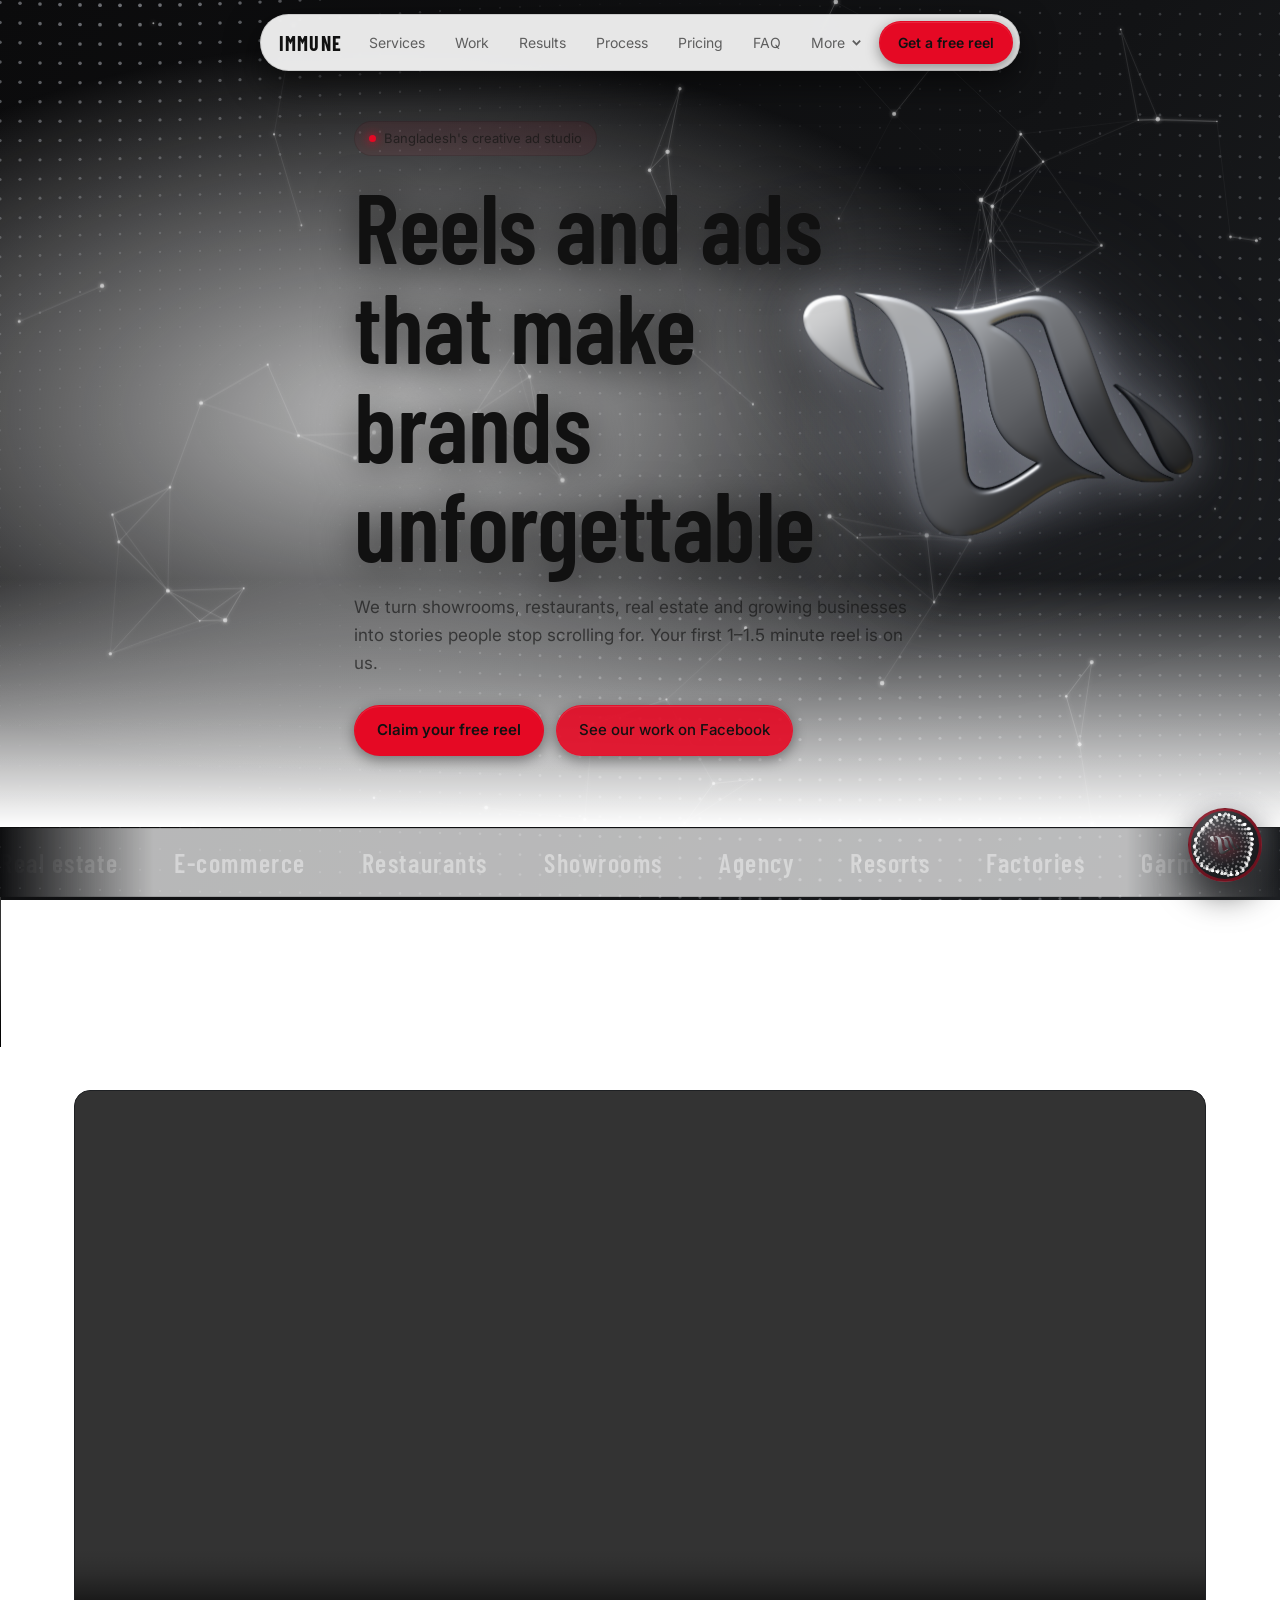
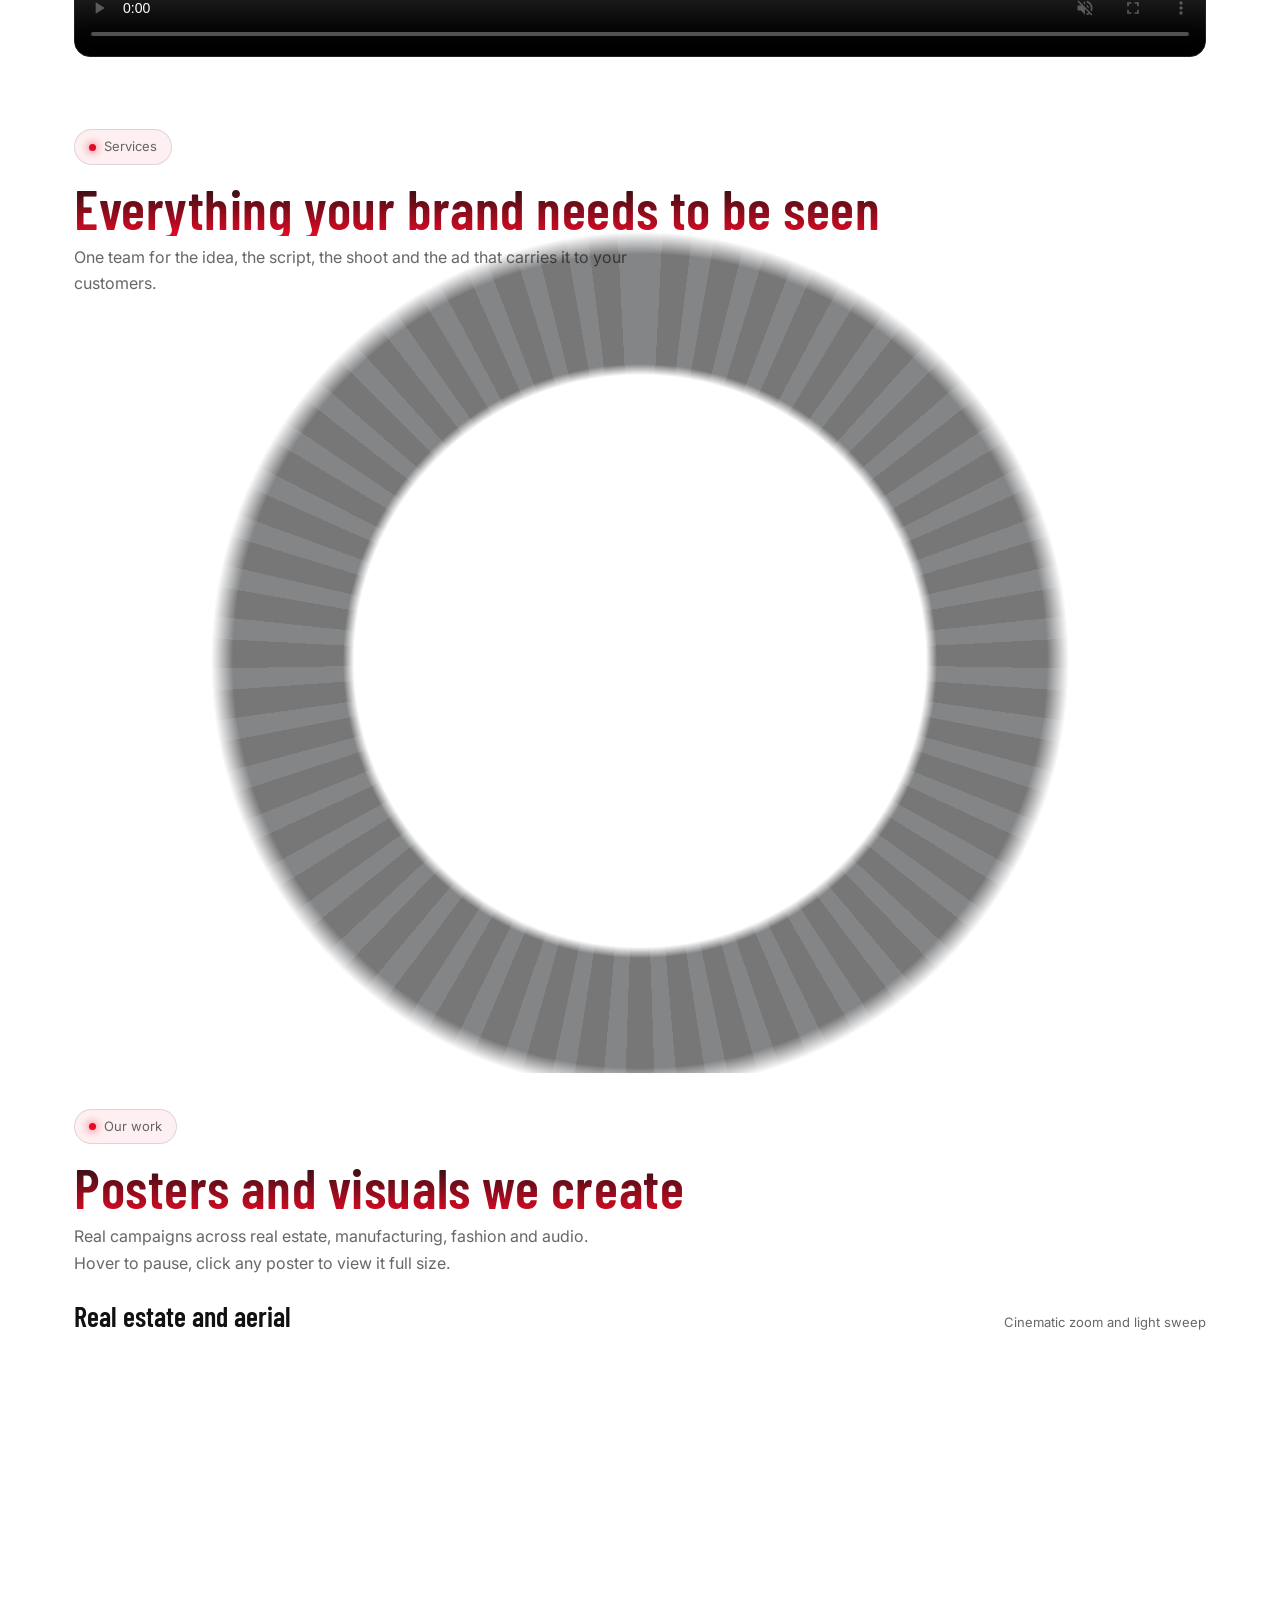
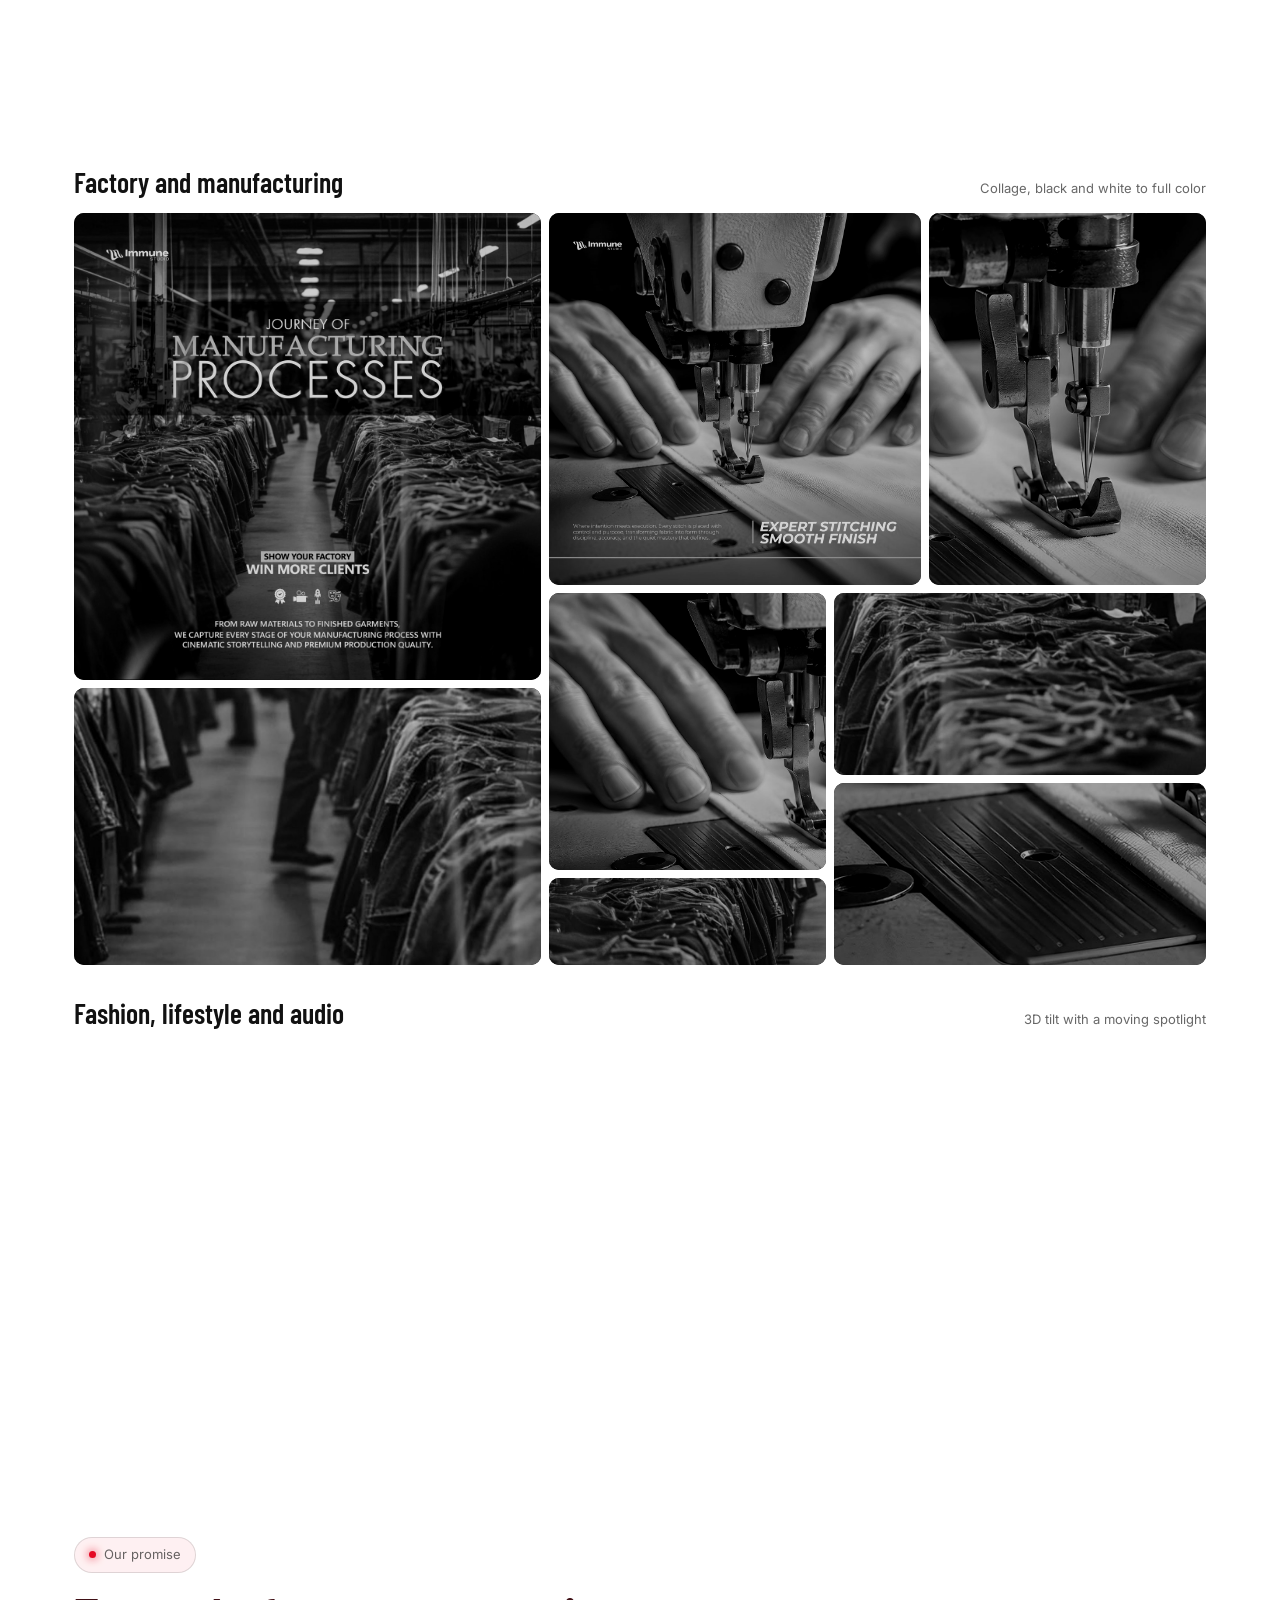
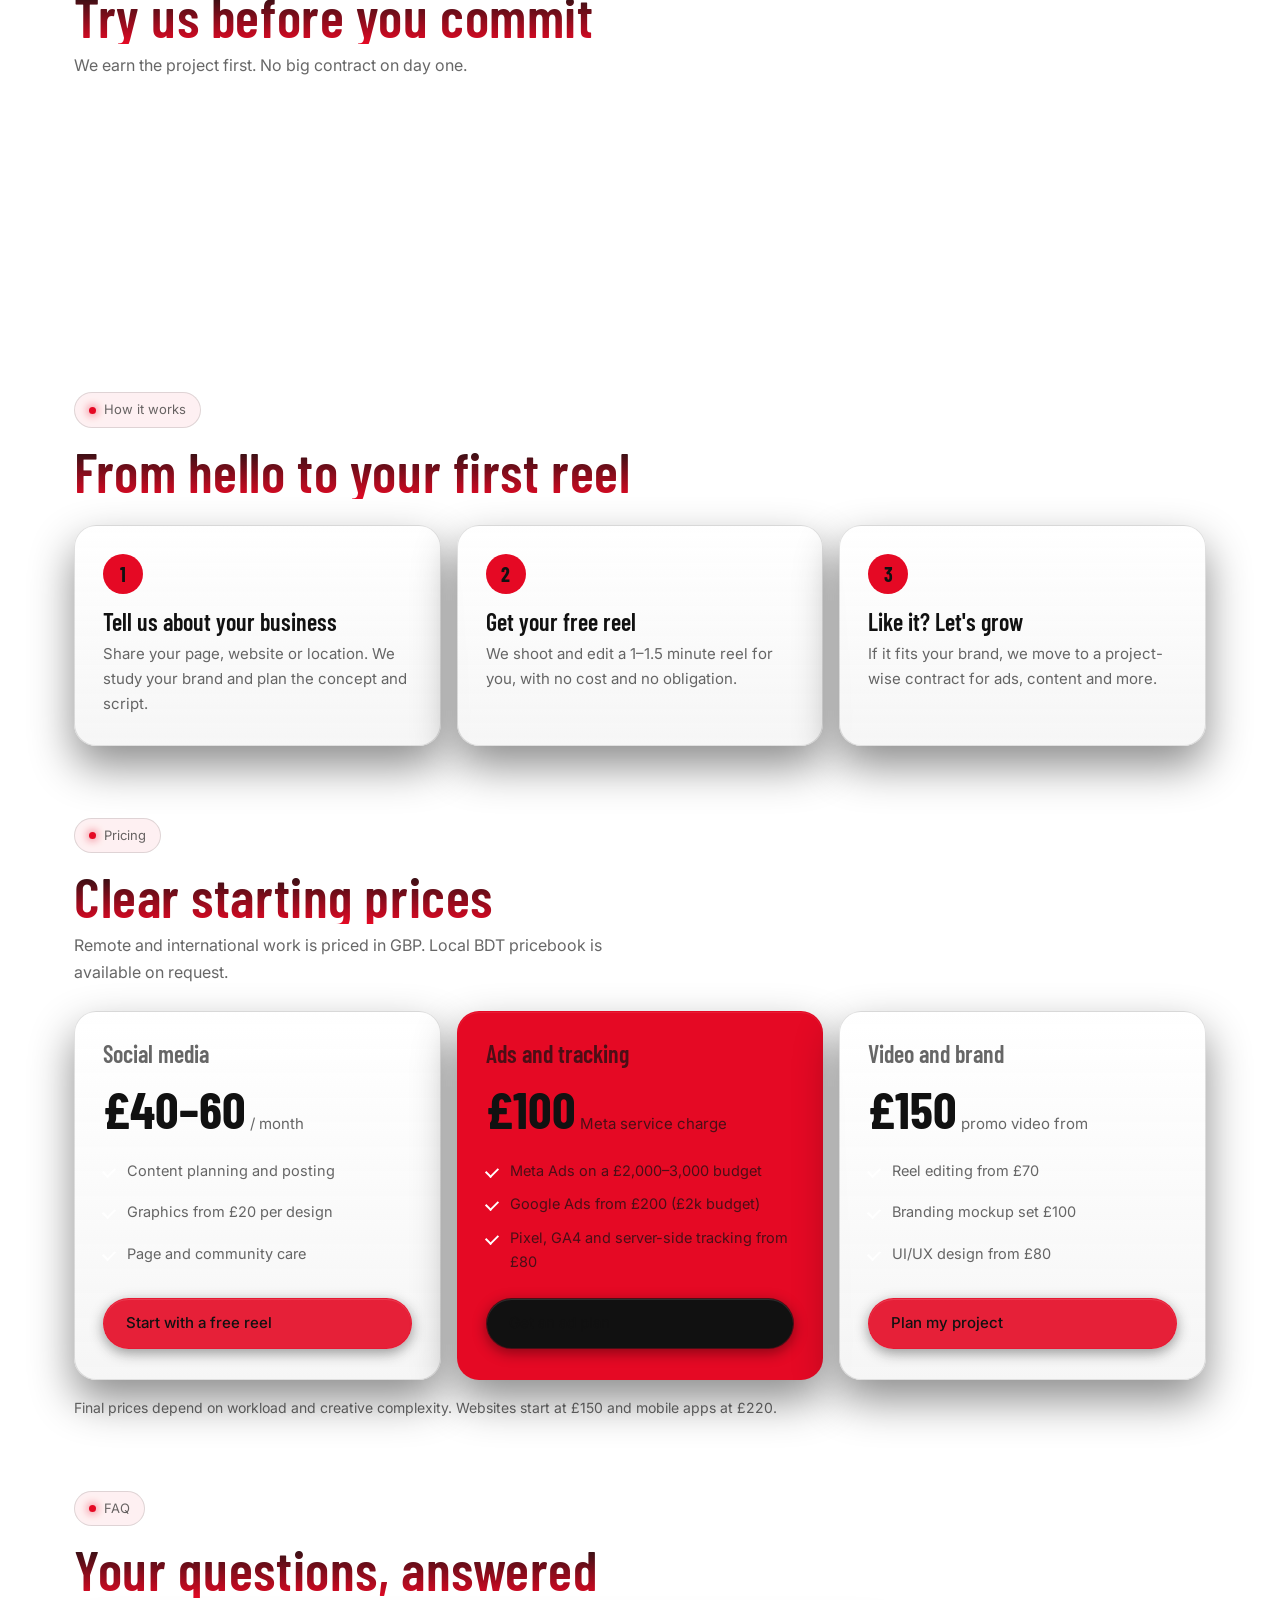
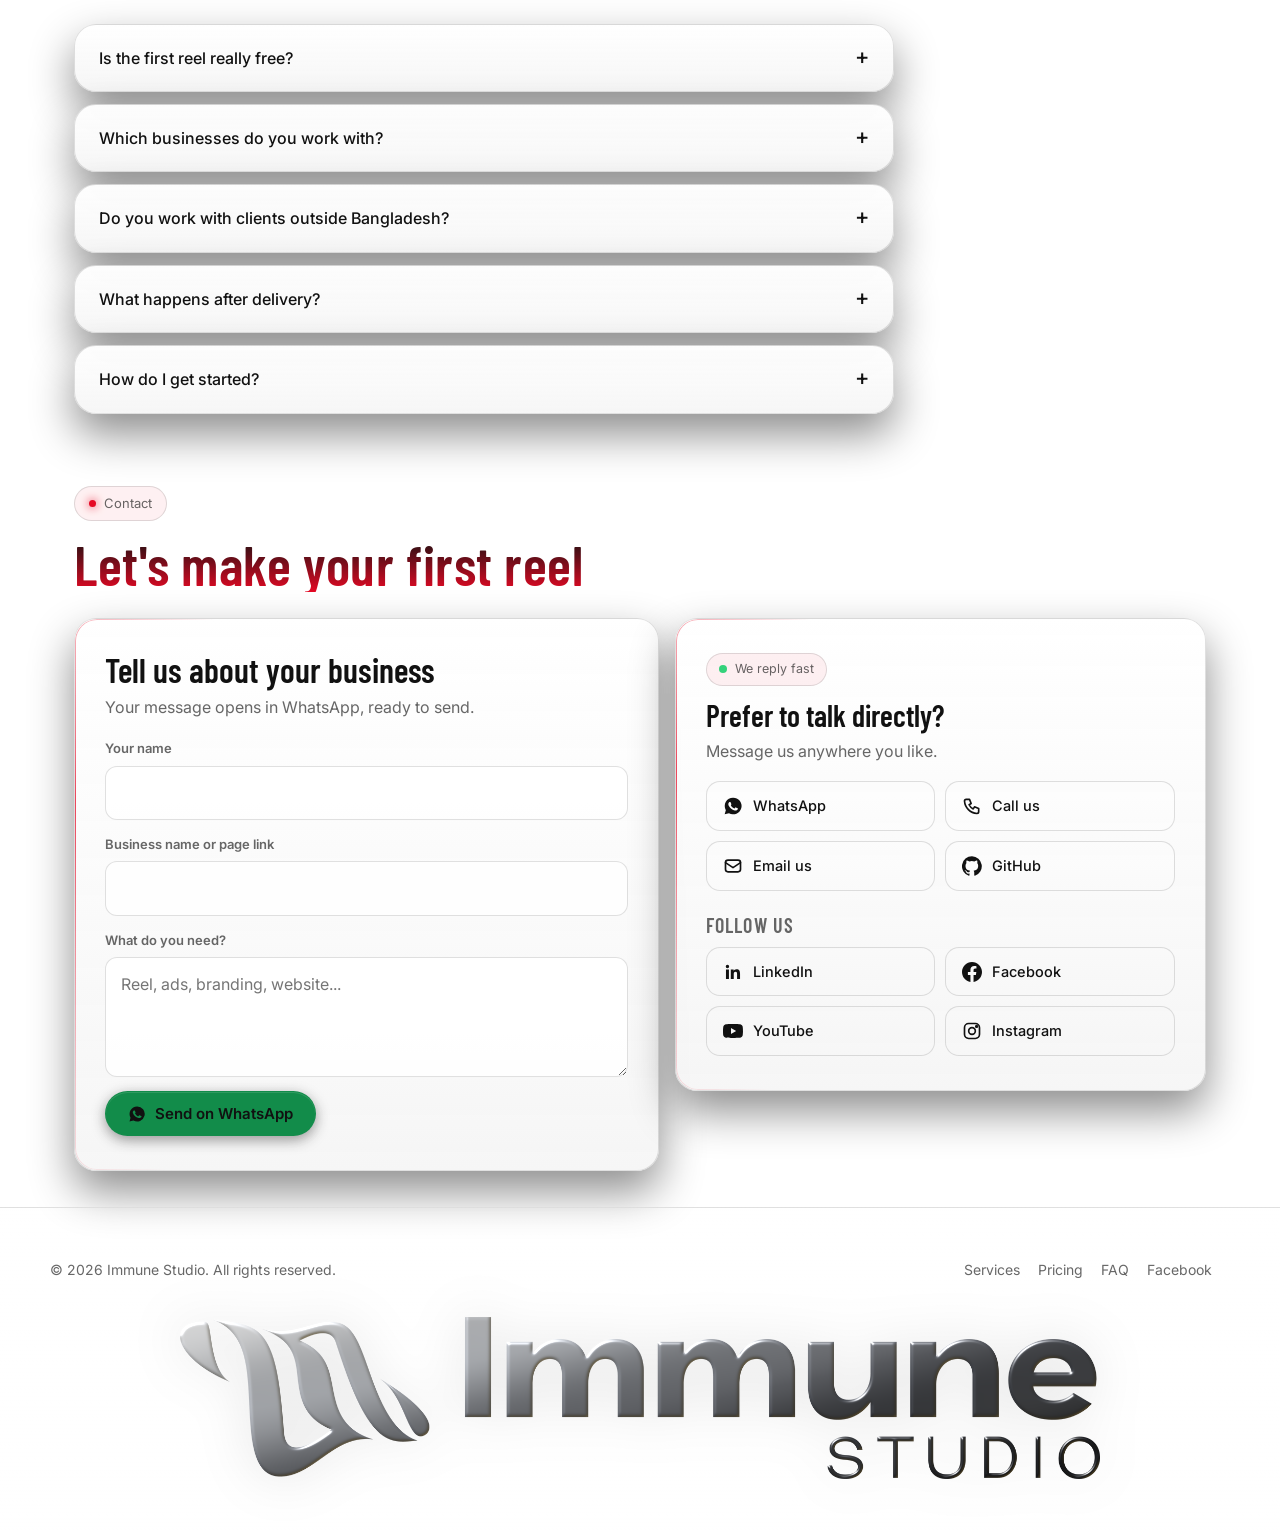
==== index.html @ 46108f56 "Set real contact email in index.html Co-Authored-By: Claude Sonnet 5.5 <noreply@anthropic.com> Claud" ====
<!DOCTYPE html>
<html lang="en">
<head>
<meta charset="utf-8">
<meta name="viewport" content="width=device-width, initial-scale=1">
<title>Immune Studio | Ad Marketing, Reels &amp; Brand Promotion in Bangladesh</title>
<meta name="description" content="Immune Studio creates ads, reels and brand stories for real estate, e-commerce, restaurants and growing businesses in Bangladesh. Get your first reel free.">
<link rel="preconnect" href="https://fonts.googleapis.com">
<link rel="preconnect" href="https://fonts.gstatic.com" crossorigin>
<link href="https://fonts.googleapis.com/css2?family=Barlow+Condensed:wght@500;600;700&family=Inter:wght@400;500;600&display=swap" rel="stylesheet">
<link rel="stylesheet" href="global.css">
</head>
<body>
<canvas id="bg" aria-hidden="true"></canvas>

<nav class="nav"><div class="pill">
  <b>IMMUNE</b>
  <a href="#services">Services</a><a href="#work">Work</a><a href="#results">Results</a><a href="#process">Process</a><a href="#pricing">Pricing</a><a href="#faq">FAQ</a><div class="dd"><button class="ddbtn" type="button" aria-haspopup="true" aria-expanded="false">More <svg viewBox="0 0 12 12"><path d="m2 4 4 4 4-4"/></svg></button><div class="ddm"><div class="ddin"><a href="team.html">Meet the team</a><a href="blogs.html">Blogs</a><a href="#contact">Contact us</a></div></div></div>
  <a class="btn solid" href="#contact">Get a free reel</a>
</div></nav>

<header class="top" id="home">
  <canvas id="net" aria-hidden="true"></canvas>
  <div class="logo3d" aria-hidden="true"><div class="tilt"><div class="spin"><img src="assets/immune-symbol-chrome.png" alt="" width="800" height="502"></div></div></div>
  <div class="wrap hero">
    <span class="tag"><i></i>Bangladesh's creative ad studio</span>
    <h1>Reels and ads that make brands unforgettable</h1>
    <p>We turn showrooms, restaurants, real estate and growing businesses into stories people stop scrolling for. Your first 1–1.5 minute reel is on us.</p>
    <div class="cta-row">
      <a class="btn solid" href="#contact">Claim your free reel</a>
      <a class="btn" href="https://www.facebook.com/share/1UAmAy9J2i/" target="_blank" rel="noopener">See our work on Facebook</a>
    </div>
  </div>
</header>

<div class="marq" aria-label="Industries we work with"><div class="track" id="track"></div></div>

<video src="assets/Immune-Studio-Intro-Web.mp4" autoplay muted loop playsinline controls></video>
  
<main>

<section id="intro">
  <div class="wrap">
    <video src="assets/Immune-Studio-Intro-Web.mp4"
           autoplay muted loop playsinline controls preload="metadata"
           style="width:100%;border-radius:16px;display:block;background:#121315;border:1px solid #1e2023">
    </video>
  </div>
</section>
  
<section id="services" class="svc-sec"><div class="svc-bg" aria-hidden="true"></div><div class="wrap"><div class="sh rv"><span class="tag"><i></i>Services</span><h2>Everything your brand needs to be seen</h2><p>One team for the idea, the script, the shoot and the ad that carries it to your customers.</p></div>
<div class="svg">
<article class="sv rv"><div class="sv-top"><span class="ic"><svg viewBox="0 0 24 24"><rect x="3" y="5" width="18" height="14" rx="3"/><path d="m10 9 5 3-5 3z"/></svg></span><small>Tell your story</small></div><h3>Reels</h3><div class="sv-bot"><p>Short cinematic videos with a clear story, strong color grade and sound design.</p><span class="pills"><b>Story</b><b>Color</b><b>Sound</b></span></div></article>
<article class="sv rv"><div class="sv-top"><span class="ic"><svg viewBox="0 0 24 24"><path d="M3 21V9l9-6 9 6v12M9 21v-6h6v6"/></svg></span><small>Show the space</small></div><h3>Real estate</h3><div class="sv-bot"><p>Project films and walkthrough reels that help buyers picture themselves there.</p><span class="pills"><b>Films</b><b>Walkthrough</b><b>Drone</b></span></div></article>
<article class="sv rv"><div class="sv-top"><span class="ic"><svg viewBox="0 0 24 24"><path d="M4 18V6M10 18V10M16 18V4M22 18H2"/></svg></span><small>Reach the right people</small></div><h3>Ads</h3><div class="sv-bot"><p>Meta and Google campaigns with targeting, creative and tracking.</p><span class="pills"><b>Meta</b><b>Google</b><b>Tracking</b></span></div></article>
<article class="sv rv"><div class="sv-top"><span class="ic"><svg viewBox="0 0 24 24"><path d="M12 3 3 8l9 5 9-5zM3 13l9 5 9-5"/></svg></span><small>Shape perception</small></div><h3>Branding</h3><div class="sv-bot"><p>Logo, business card, letterhead and one consistent look everywhere.</p><span class="pills"><b>Logo</b><b>Identity</b><b>Print</b></span></div></article>
<article class="sv rv"><div class="sv-top"><span class="ic"><svg viewBox="0 0 24 24"><path d="M4 4h16v12H8l-4 4zM8 9h8M8 12h5"/></svg></span><small>Keep it going</small></div><h3>Social media</h3><div class="sv-bot"><p>Planned content, posting and community care for your pages.</p><span class="pills"><b>Content</b><b>Posting</b><b>Community</b></span></div></article>
<article class="sv rv"><div class="sv-top"><span class="ic"><svg viewBox="0 0 24 24"><path d="m8 8-5 4 5 4M16 8l5 4-5 4M14 5l-4 14"/></svg></span><small>Build the future</small></div><h3>Web and apps</h3><div class="sv-bot"><p>Websites, mobile apps, chatbots and AI automation for growing businesses.</p><span class="pills"><b>Websites</b><b>Apps</b><b>AI</b></span></div></article>
<article class="sv rv"><div class="sv-top"><span class="ic"><svg viewBox="0 0 24 24"><circle cx="12" cy="12" r="9"/><path d="M12 3a14 14 0 0 1 0 18M12 3a14 14 0 0 0 0 18M3 12h18"/></svg></span><small>Make it look sharp</small></div><h3>Design</h3><div class="sv-bot"><p>Posters, banners, landing pages and app screens designed to convert.</p><span class="pills"><b>UI/UX</b><b>Posters</b><b>Graphics</b></span></div></article>
</div></div></section>

<section id="work"><div class="wrap"><div class="sh rv"><span class="tag"><i></i>Our work</span><h2>Posters and visuals we create</h2><p>Real campaigns across real estate, manufacturing, fashion and audio. Hover to pause, click any poster to view it full size.</p></div></div>
<div class="wrow fx-cine rv"><div class="wrap whead"><h3>Real estate and aerial</h3><span>Cinematic zoom and light sweep</span></div><div class="wview"><div class="wtrack" style="--d:55s">
<figure class="wc"><img src="assets/works/sky-aerial.jpg" alt="Now in the sky aerial campaign poster" width="1200" height="1200" loading="lazy"><figcaption>Aerial storytelling</figcaption></figure>
<figure class="wc"><img src="assets/works/built-with-trust.jpg" alt="Built with trust real estate poster" width="1200" height="1200" loading="lazy"><figcaption>Real estate campaign</figcaption></figure>
<figure class="wc"><img src="assets/works/drone-real-estate.jpg" alt="Drone cinematography service poster" width="1200" height="1200" loading="lazy"><figcaption>Drone cinematography</figcaption></figure>
</div></div></div>
<div class="wrow fx-ind rv"><div class="wrap whead"><h3>Factory and manufacturing</h3><span>Collage, black and white to full color</span></div><div class="wrap"><div class="cg">
<figure class="ct t1" style="--i:0"><img src="assets/works/manufacturing-journey.jpg" alt="Journey of manufacturing processes poster" loading="lazy"><figcaption>Factory process film</figcaption></figure>
<figure class="ct t2" style="--i:1"><img src="assets/works/expert-stitching.jpg" alt="Expert stitching garment factory poster" loading="lazy"><figcaption>Garment stitching</figcaption></figure>
<figure class="ct t3" style="--i:2"><img src="assets/works/collage-needle.jpg" alt="Close-up of an industrial sewing needle" loading="lazy"><figcaption>Precision stitching</figcaption></figure>
<figure class="ct t4" style="--i:3"><img src="assets/works/collage-workers.jpg" alt="Workers along a garment factory aisle" loading="lazy"><figcaption>The factory floor</figcaption></figure>
<figure class="ct t5" style="--i:4"><img src="assets/works/collage-hands.jpg" alt="Hands guiding fabric through a sewing machine" loading="lazy"><figcaption>Craftsmanship</figcaption></figure>
<figure class="ct t6" style="--i:5"><img src="assets/works/collage-denim.jpg" alt="Piles of denim in a factory" loading="lazy"><figcaption>Denim production</figcaption></figure>
<figure class="ct t7" style="--i:6"><img src="assets/works/collage-fabric.jpg" alt="Sewing machine needle plate and fabric" loading="lazy"><figcaption>Clean finishing</figcaption></figure>
<figure class="ct t8" style="--i:7"><img src="assets/works/collage-strip.jpg" alt="Rows of denim in a garment factory" loading="lazy"><figcaption>Row by row</figcaption></figure>
</div></div></div>
<div class="wrow fx-fash rv"><div class="wrap whead"><h3>Fashion, lifestyle and audio</h3><span>3D tilt with a moving spotlight</span></div><div class="wview"><div class="wtrack" style="--d:58s">
<figure class="wc"><img src="assets/works/luxury-lifestyle.jpg" alt="Luxury lifestyle visuals service poster" width="1200" height="1200" loading="lazy"><figcaption>Luxury lifestyle</figcaption></figure>
<figure class="wc"><img src="assets/works/fashion-everbright.jpg" alt="Everbright fashion campaign" width="1200" height="1200" loading="lazy"><figcaption>Fashion shoot</figcaption></figure>
<figure class="wc"><img src="assets/works/voiceover-editing.jpg" alt="Professional voiceover editing service poster" width="1200" height="701" loading="lazy"><figcaption>Voiceover editing</figcaption></figure>
</div></div></div>
</section>

<section id="results"><div class="wrap">
  <div class="sh rv"><span class="tag"><i></i>Our promise</span><h2>Try us before you commit</h2><p>We earn the project first. No big contract on day one.</p></div>
  <div class="stats">
    <div class="g stat rv"><b>Free</b><span>First 1–1.5 minute reel for your business</span></div>
    <div class="g stat rv"><b>10 days</b><span>Free support after every delivery</span></div>
    <div class="g stat rv"><b>1:1</b><span>Direct line to the team that shoots and edits</span></div>
  </div>
</div></section>

<section id="process"><div class="wrap">
  <div class="sh rv"><span class="tag"><i></i>How it works</span><h2>From hello to your first reel</h2></div>
  <div class="steps">
    <div class="g step rv"><h3>Tell us about your business</h3><p>Share your page, website or location. We study your brand and plan the concept and script.</p></div>
    <div class="g step rv"><h3>Get your free reel</h3><p>We shoot and edit a 1–1.5 minute reel for you, with no cost and no obligation.</p></div>
    <div class="g step rv"><h3>Like it? Let's grow</h3><p>If it fits your brand, we move to a project-wise contract for ads, content and more.</p></div>
  </div>
</div></section>

<section id="pricing"><div class="wrap">
  <div class="sh rv"><span class="tag"><i></i>Pricing</span><h2>Clear starting prices</h2><p>Remote and international work is priced in GBP. Local BDT pricebook is available on request.</p></div>
  <div class="plans">
    <div class="g plan rv"><h3>Social media</h3><div class="pr">£40–60<small> / month</small></div><ul><li>Content planning and posting</li><li>Graphics from £20 per design</li><li>Page and community care</li></ul><a class="btn" href="#contact">Start with a free reel</a></div>
    <div class="g plan hot rv"><h3>Ads and tracking</h3><div class="pr">£100<small> Meta service charge</small></div><ul><li>Meta Ads on a £2,000–3,000 budget</li><li>Google Ads from £200 (£2k budget)</li><li>Pixel, GA4 and server-side tracking from £80</li></ul><a class="btn" href="#contact">Get an ad plan</a></div>
    <div class="g plan rv"><h3>Video and brand</h3><div class="pr">£150<small> promo video from</small></div><ul><li>Reel editing from £70</li><li>Branding mockup set £100</li><li>UI/UX design from £80</li></ul><a class="btn" href="#contact">Plan my project</a></div>
  </div>
  <p class="note">Final prices depend on workload and creative complexity. Websites start at £150 and mobile apps at £220.</p>
</div></section>

<section id="faq"><div class="wrap">
  <div class="sh rv"><span class="tag"><i></i>FAQ</span><h2>Your questions, answered</h2></div>
  <div class="faq">
    <details class="g rv"><summary>Is the first reel really free?</summary><p>Yes. We create a 1–1.5 minute reel or brand promotion video for your business at no cost. If you like it, we continue project by project.</p></details>
    <details class="g rv"><summary>Which businesses do you work with?</summary><p>Real estate, showrooms, restaurants and cafes, factories, garments, resorts, e-commerce brands, SMEs and startups.</p></details>
    <details class="g rv"><summary>Do you work with clients outside Bangladesh?</summary><p>Yes. Remote projects such as editing, ads, design, development and automation are handled online and priced in GBP.</p></details>
    <details class="g rv"><summary>What happens after delivery?</summary><p>Every project includes 10 days of free support, and we keep your data and media confidential and secure.</p></details>
    <details class="g rv"><summary>How do I get started?</summary><p>Send us a message on WhatsApp or use the form below with your business name and page link.</p></details>
  </div>
</div></section>

<section id="contact"><div class="wrap">
  <div class="sh rv"><span class="tag"><i></i>Contact</span><h2>Let's make your first reel</h2></div>
  <div class="contact">
    <form class="g form glowb rv" id="cf">
      <h3>Tell us about your business</h3><p>Your message opens in WhatsApp, ready to send.</p>
      <div class="field"><label for="n">Your name</label><input id="n" required autocomplete="name"></div>
      <div class="field"><label for="b">Business name or page link</label><input id="b" required></div>
      <div class="field"><label for="m">What do you need?</label><textarea id="m" placeholder="Reel, ads, branding, website..."></textarea></div>
      <button class="btn wa shine" type="submit"><svg viewBox="0 0 24 24"><path d="M12 2a10 10 0 0 0-8.6 15L2 22l5.2-1.4A10 10 0 1 0 12 2zm5.3 14.2c-.2.6-1.3 1.2-1.8 1.2-.5.1-1 .2-3.3-.7-2.8-1.1-4.5-3.9-4.7-4.1-.1-.2-1.1-1.5-1.1-2.8s.7-2 1-2.3c.2-.3.5-.3.7-.3h.5c.2 0 .4 0 .6.5l.8 2c.1.2.1.4 0 .5l-.4.6c-.1.2-.3.3-.1.6.2.3.8 1.3 1.7 2.1 1.1 1 2 1.3 2.3 1.4.3.1.4.1.6-.1l.8-1c.2-.3.4-.2.6-.1l1.9.9c.3.1.5.2.5.4.1.1.1.7-.1 1.3z"/></svg>Send on WhatsApp</button>
    </form>
    <div class="g direct glowb rv">
      <span class="live"><i></i>We reply fast</span>
      <h3>Prefer to talk directly?</h3><p>Message us anywhere you like.</p>
      <div class="sgrid">
      <a class="sb s-wa" href="https://wa.me/8801942319600" target="_blank" rel="noopener"><svg viewBox="0 0 24 24"><path d="M12 2a10 10 0 0 0-8.6 15L2 22l5.2-1.4A10 10 0 1 0 12 2zm5.3 14.2c-.2.6-1.3 1.2-1.8 1.2-.5.1-1 .2-3.3-.7-2.8-1.1-4.5-3.9-4.7-4.1-.1-.2-1.1-1.5-1.1-2.8s.7-2 1-2.3c.2-.3.5-.3.7-.3h.5c.2 0 .4 0 .6.5l.8 2c.1.2.1.4 0 .5l-.4.6c-.1.2-.3.3-.1.6.2.3.8 1.3 1.7 2.1 1.1 1 2 1.3 2.3 1.4.3.1.4.1.6-.1l.8-1c.2-.3.4-.2.6-.1l1.9.9c.3.1.5.2.5.4.1.1.1.7-.1 1.3z"/></svg><span>WhatsApp</span></a>
      <a class="sb s-call" href="tel:+8801942319600" target="_blank" rel="noopener"><svg class="st" viewBox="0 0 24 24"><path d="M5 4h4l2 5-2.5 1.5a11 11 0 0 0 5 5L15 13l5 2v4a2 2 0 0 1-2 2A16 16 0 0 1 3 6a2 2 0 0 1 2-2z"/></svg><span>Call us</span></a>
      <a class="sb s-mail" href="mailto:immunestudio.info@gmail.com"><svg class="st" viewBox="0 0 24 24"><rect x="3" y="5" width="18" height="14" rx="3"/><path d="m3 8 9 6 9-6"/></svg><span>Email us</span></a>
      <!-- ADD YOUR GITHUB LINK: replace YOUR-GITHUB-USERNAME -->
      <a class="sb s-gh" href="https://github.com/YOUR-GITHUB-USERNAME" target="_blank" rel="noopener"><svg viewBox="0 0 24 24"><path d="M12 .3a12 12 0 0 0-3.8 23.4c.6.1.8-.3.8-.6v-2c-3.3.7-4-1.6-4-1.6-.6-1.4-1.4-1.8-1.4-1.8-1-.7.1-.7.1-.7 1.2.1 1.8 1.2 1.8 1.2 1 1.8 2.8 1.3 3.5 1 .1-.8.4-1.3.7-1.6-2.7-.3-5.5-1.3-5.5-5.9 0-1.3.5-2.4 1.2-3.2-.1-.3-.5-1.5.1-3.2 0 0 1-.3 3.3 1.2a11.5 11.5 0 0 1 6 0c2.3-1.5 3.3-1.2 3.3-1.2.7 1.7.2 2.9.1 3.2.8.8 1.2 1.9 1.2 3.2 0 4.6-2.8 5.6-5.5 5.9.4.4.8 1.1.8 2.2v3.3c0 .3.2.7.8.6A12 12 0 0 0 12 .3z"/></svg><span>GitHub</span></a>
      </div>
      <h4>Follow us</h4>
      <div class="sgrid">
      <!-- ADD YOUR LINKEDIN LINK -->
      <a class="sb s-in" href="https://www.linkedin.com/company/YOUR-LINKEDIN-PAGE" target="_blank" rel="noopener"><svg viewBox="0 0 24 24"><path d="M20.45 20.45h-3.56v-5.57c0-1.33-.03-3.04-1.85-3.04-1.86 0-2.14 1.45-2.14 2.94v5.67H9.35V9h3.41v1.56h.05c.48-.9 1.64-1.85 3.37-1.85 3.6 0 4.27 2.37 4.27 5.46v6.28zM5.34 7.43a2.06 2.06 0 1 1 0-4.12 2.06 2.06 0 0 1 0 4.12zM7.12 20.45H3.56V9h3.56v11.45z"/></svg><span>LinkedIn</span></a>
      <a class="sb s-fb" href="https://www.facebook.com/share/1UAmAy9J2i/" target="_blank" rel="noopener"><svg viewBox="0 0 24 24"><path d="M24 12.07C24 5.4 18.63 0 12 0S0 5.4 0 12.07C0 18.1 4.39 23.1 10.13 24v-8.44H7.08v-3.49h3.05V9.41c0-3.02 1.79-4.7 4.53-4.7 1.31 0 2.69.24 2.69.24v2.97h-1.52c-1.49 0-1.96.93-1.96 1.89v2.26h3.33l-.53 3.49h-2.8V24C19.61 23.1 24 18.1 24 12.07z"/></svg><span>Facebook</span></a>
      <!-- ADD YOUR YOUTUBE LINK -->
      <a class="sb s-yt" href="https://www.youtube.com/@YOUR-CHANNEL" target="_blank" rel="noopener"><svg viewBox="0 0 24 24"><path d="M23.5 6.2a3 3 0 0 0-2.1-2.1C19.5 3.6 12 3.6 12 3.6s-7.5 0-9.4.5A3 3 0 0 0 .5 6.2C0 8.1 0 12 0 12s0 3.9.5 5.8a3 3 0 0 0 2.1 2.1c1.9.5 9.4.5 9.4.5s7.5 0 9.4-.5a3 3 0 0 0 2.1-2.1c.5-1.9.5-5.8.5-5.8s0-3.9-.5-5.8zM9.6 15.6V8.4l6.2 3.6-6.2 3.6z"/></svg><span>YouTube</span></a>
      <!-- ADD YOUR INSTAGRAM LINK -->
      <a class="sb s-ig" href="https://www.instagram.com/YOUR-INSTAGRAM-USERNAME" target="_blank" rel="noopener"><svg class="st" viewBox="0 0 24 24"><rect x="3" y="3" width="18" height="18" rx="5"/><circle cx="12" cy="12" r="4"/><circle cx="17.5" cy="6.5" r="1"/></svg><span>Instagram</span></a>
      </div>
    </div>
  </div>
</div></section>
</main>

<footer>
  <div class="fgrid"><div>© <span id="yr"></span> Immune Studio. All rights reserved.</div><div><a href="#services">Services</a><a href="#pricing">Pricing</a><a href="#faq">FAQ</a><a href="https://www.facebook.com/share/1UAmAy9J2i/" target="_blank" rel="noopener">Facebook</a></div></div>
  <div class="wm"><img src="assets/immune-wordmark-chrome.png" alt="Immune Studio" width="1800" height="316"></div>
</footer>

<div class="lb" id="lb" hidden><img alt=""><button type="button" aria-label="Close">&times;</button></div>
<script src="nav.js"></script>
<script src="main.js"></script>
<script src="chat.js"></script>
</body>
</html>
---- global.css ----
/* IMMUNE STUDIO — White / Black / Crimson palette */
:root{
  --c1:#181818;--c2:#333333;--c3:#444444;--c4:#111111;--c0:#ffffff;
  --text:#111111;--mute:rgba(17,17,17,.64);--line:rgba(0,0,0,.12);
  --display:'Barlow Condensed','Arial Narrow',Impact,sans-serif;
  --body:'Inter',system-ui,-apple-system,'Segoe UI',sans-serif;
}
*{box-sizing:border-box;margin:0}
html{scroll-behavior:smooth;background:var(--c0)}
body{background:var(--c0);color:var(--text);font:400 16px/1.65 var(--body);-webkit-font-smoothing:antialiased;overflow-x:hidden}
a{color:inherit}
:focus-visible{outline:2px solid #e50924;outline-offset:3px}
h1,h2,h3{font-family:var(--display);line-height:1.02;font-weight:600}
#bg{position:fixed;inset:0;width:100%;height:100%;z-index:0;pointer-events:none}
main,header,footer,.nav{position:relative;z-index:1}
.wrap{max-width:1180px;margin:0 auto;padding:0 24px}
section{padding:36px 0;scroll-margin-top:84px}

/* video */

.intro-video {
  width: 100%;
  height: auto;
  display: block;
  border-radius: 18px;
  border: 1px solid var(--line);
  box-shadow: 0 20px 50px rgba(0,0,0,.5);
}

/* cards */
.g{background:linear-gradient(180deg,rgba(255,255,255,.96),rgba(245,245,245,.9));border:1px solid var(--line);border-radius:22px;
  box-shadow:inset 0 1px 0 rgba(255,255,255,.08),0 20px 44px rgba(0,0,0,.45);backdrop-filter:blur(6px);
  transition:transform .25s,border-color .25s,box-shadow .25s}
.g:hover{transform:translateY(-3px);border-color:rgba(229,9,36,.45);box-shadow:inset 0 1px 0 rgba(255,255,255,.16),0 24px 50px rgba(0,0,0,.6),0 0 30px rgba(229,9,36,.06)}
.tag{display:inline-flex;align-items:center;gap:8px;padding:6px 14px;border-radius:999px;font-size:13px;color:var(--mute);background:rgba(229,9,36,.06);border:1px solid var(--line)}
.tag i{width:7px;height:7px;border-radius:50%;background:#e50924;box-shadow:0 0 10px #e50924}

/* headings */
.sh{margin-bottom:26px}
.sh h2{font-size:clamp(34px,5vw,56px);letter-spacing:.01em;background:linear-gradient(180deg,#111,#e50924);-webkit-background-clip:text;background-clip:text;color:transparent;margin:14px 0 8px}
.sh p{color:var(--mute);max-width:56ch}

/* buttons */
.btn{position:relative;display:inline-flex;align-items:center;gap:9px;padding:12px 22px;border-radius:999px;text-decoration:none;font-weight:500;font-size:15px;color:var(--text);
  border:1px solid rgba(229,9,36,.28);background:rgba(229,9,36,.9);box-shadow:inset 0 1px 0 rgba(255,255,255,.12),0 4px 14px rgba(0,0,0,.4);cursor:pointer;font-family:inherit;
  transition:transform .25s cubic-bezier(.2,.8,.2,1),box-shadow .25s,background .25s}
.btn:hover{transform:translateY(-3px) scale(1.03);box-shadow:inset 0 1px 0 rgba(255,255,255,.3),0 14px 30px rgba(0,0,0,.6),0 0 26px rgba(229,9,36,.22)}
.btn:active{transform:scale(.97)}
.btn svg{width:18px;height:18px;fill:currentColor}
.btn.solid{background:#e50924;color:#111;border-color:transparent;font-weight:600}
.btn.wa{background:#128c4a;border-color:transparent;color:#111;font-weight:600}
.btn.wa:hover{box-shadow:0 14px 30px rgba(0,0,0,.6),0 0 28px rgba(37,211,102,.6)}

/* nav */
.nav{position:fixed;top:14px;left:0;right:0;z-index:50;display:flex;justify-content:center;padding:0 14px;pointer-events:none}
.pill{pointer-events:auto;display:flex;align-items:center;gap:4px;padding:6px 6px 6px 18px;border-radius:999px;background:rgba(255,255,255,.9);backdrop-filter:blur(10px);border:1px solid var(--line);box-shadow:0 12px 34px rgba(0,0,0,.55)}
.pill b{font:700 20px var(--display);letter-spacing:.06em;margin-right:10px}
.pill a:not(.btn){padding:9px 13px;border-radius:999px;font-size:14px;color:var(--mute);text-decoration:none;transition:color .2s,background .2s}
.pill a:not(.btn):hover{color:#111;background:rgba(255,255,255,.09)}
.pill .btn{padding:9px 18px;font-size:14px}

/* hero (header) */
header.top{position:relative;overflow:hidden;min-height:92vh;display:flex;align-items:center;border-bottom:1px solid var(--line)}
#net{position:absolute;inset:0;width:100%;height:100%;z-index:0;cursor:crosshair}
header.top::after{content:"";position:absolute;inset:0;z-index:0;pointer-events:none;background:radial-gradient(70% 60% at 30% 50%,rgba(255,255,255,.7),transparent 75%),linear-gradient(180deg,transparent 70%,var(--c0))}
.hero{position:relative;z-index:1;padding-top:120px;padding-bottom:70px;pointer-events:none}
.hero a,.hero .btn{pointer-events:auto}
.hero h1{font-size:clamp(46px,7.6vw,104px);letter-spacing:-.005em;margin:20px 0;max-width:12ch;text-shadow:0 4px 40px rgba(0,0,0,.6)}
.hero p{color:var(--mute);max-width:52ch;font-size:17px;margin-bottom:28px}
.cta-row{display:flex;gap:12px;flex-wrap:wrap}
.logo3d{--t:calc(clamp(180px,30vw,440px) / 400);position:absolute;right:7%;top:50%;transform:translateY(-50%);width:clamp(180px,30vw,440px);z-index:1;perspective:1200px;pointer-events:auto;cursor:pointer;filter:drop-shadow(0 0 22px rgba(235,240,255,.38)) drop-shadow(0 0 60px rgba(200,210,235,.28)) drop-shadow(0 26px 40px rgba(0,0,0,.7));animation:glow 5s ease-in-out infinite}
.logo3d::before{content:"";position:absolute;inset:-28%;z-index:-1;border-radius:50%;background:radial-gradient(closest-side,rgba(215,222,240,.2),transparent 72%);pointer-events:none}
@keyframes glow{50%{filter:drop-shadow(0 0 32px rgba(240,244,255,.55)) drop-shadow(0 0 80px rgba(200,210,235,.4)) drop-shadow(0 26px 40px rgba(0,0,0,.7))}}
.tilt{transform-style:preserve-3d;transition:transform .35s ease-out}
.spin{position:relative;transform-style:preserve-3d;animation:spin 20s linear infinite}
.spin img{display:block;width:100%;height:auto}
.spin img+img{position:absolute;inset:0}
@keyframes spin{to{transform:rotateY(360deg)}}

/* marquee */
.marq{overflow:hidden;border-block:1px solid var(--line);padding:18px 0;background:rgba(255,255,255,.7);mask-image:linear-gradient(90deg,transparent,#000 12%,#000 88%,transparent)}
.track{display:flex;gap:56px;width:max-content;animation:scroll 32s linear infinite}
.track span{font:600 26px var(--display);letter-spacing:.06em;color:rgba(255,255,255,.42);white-space:nowrap}
@keyframes scroll{to{transform:translateX(-50%)}}

/* bento services */
.bento{display:grid;grid-template-columns:repeat(6,minmax(0,1fr));gap:16px}
.card{padding:28px;grid-column:span 2}
.card.w{grid-column:span 3}
.card h3{font-size:26px;margin:14px 0 8px}
.card p{color:var(--mute);font-size:15px}
.ic{display:grid;place-items:center;width:46px;height:46px;border-radius:13px;background:linear-gradient(135deg,var(--c3),var(--c1));border:1px solid var(--line)}
.ic svg{width:22px;height:22px;fill:none;stroke:#fff;stroke-width:1.7;stroke-linecap:round;stroke-linejoin:round}

/* stats */
.stats{display:grid;grid-template-columns:repeat(3,minmax(0,1fr));gap:16px}
.stat{padding:34px 30px}
.stat b{display:block;font:700 clamp(54px,7vw,88px)/.95 var(--display);background:linear-gradient(180deg,#fff,#7d7f84);-webkit-background-clip:text;background-clip:text;color:transparent}
.stat span{color:var(--mute);display:block;margin-top:10px;max-width:26ch}

/* process */
.steps{display:grid;grid-template-columns:repeat(3,minmax(0,1fr));gap:16px;counter-reset:s}
.step{padding:28px;counter-increment:s}
.step::before{content:counter(s);display:grid;place-items:center;width:40px;height:40px;border-radius:50%;background:#e50924;color:#111;font:700 20px var(--display);margin-bottom:16px}
.step h3{font-size:24px;margin-bottom:8px}
.step p{color:var(--mute);font-size:15px}

/* pricing */
.plans{display:grid;grid-template-columns:repeat(3,minmax(0,1fr));gap:16px;align-items:stretch}
.plan{padding:30px 28px;display:flex;flex-direction:column}
.plan h3{font-size:24px;color:var(--mute)}
.plan .pr{font:700 52px var(--display);margin:10px 0 2px}
.plan .pr small{font:400 15px var(--body);color:var(--mute)}
.plan ul{list-style:none;padding:0;margin:18px 0 24px;display:grid;gap:10px;flex:1}
.plan li{color:var(--mute);font-size:14.5px;padding-left:24px;position:relative}
.plan li::before{content:"";position:absolute;left:0;top:8px;width:10px;height:6px;border-left:2px solid #fff;border-bottom:2px solid #fff;transform:rotate(-45deg)}
.plan.hot{background:#e50924;color:#111;border-color:transparent}
.plan.hot h3,.plan.hot li,.plan.hot .pr small{color:rgba(17,17,17,.72)}
.plan.hot li::before{border-color:#fff}
.plan.hot .btn{background:var(--c4);color:#111}
.note{margin-top:16px;color:var(--mute);font-size:14px}

/* faq */
.faq{display:grid;gap:12px;max-width:820px}
details{padding:0;border-radius:16px}
summary{list-style:none;cursor:pointer;padding:20px 24px;font-weight:500;display:flex;justify-content:space-between;gap:16px}
summary::-webkit-details-marker{display:none}
summary::after{content:"+";font-size:22px;line-height:1;transition:transform .25s}
details[open] summary::after{transform:rotate(45deg)}
details p{padding:0 24px 22px;color:var(--mute);font-size:15px}

/* contact */
.contact{display:grid;grid-template-columns:minmax(0,1.1fr) minmax(0,1fr);gap:16px;align-items:start}
.form{padding:34px 30px}
.form h3{font-size:34px;margin-bottom:6px}
.form p{color:var(--mute);margin-bottom:18px}
.field{display:grid;gap:6px;margin-bottom:14px}
.field label{font-size:13px;font-weight:600;color:var(--mute)}
.field input,.field textarea{width:100%;padding:13px 15px;border-radius:12px;border:1px solid var(--line);background:rgba(255,255,255,.9);color:var(--text);font:inherit}
.field textarea{min-height:120px;resize:vertical}
.field input:focus,.field textarea:focus{outline:2px solid #fff;outline-offset:1px}
.direct{padding:34px 30px}
.direct h3{font-size:30px;margin-bottom:8px}
.direct p{color:var(--mute);margin-bottom:16px}
.direct .btn{width:100%;justify-content:center;margin-bottom:10px}

/* footer */
footer{padding:50px 24px 0;border-top:1px solid var(--line);overflow:hidden;background:linear-gradient(180deg,transparent,rgba(255,255,255,.9))}
.fgrid{display:flex;justify-content:space-between;gap:24px;flex-wrap:wrap;max-width:1180px;margin:0 auto;color:var(--mute);font-size:14px}
.fgrid a{text-decoration:none;margin-right:18px}
.fgrid a:hover{color:#111}
.wm{max-width:1180px;margin:36px auto 0;padding:0 24px 44px;text-align:center}
.wm img{width:min(100%,920px);height:auto;filter:drop-shadow(0 0 26px rgba(0,0,0,.1));transition:filter .4s,transform .4s}
.wm img:hover{filter:drop-shadow(0 0 40px rgba(240,244,255,.4));transform:scale(1.015)}
.wa-float{position:fixed;right:18px;bottom:calc(18px + env(safe-area-inset-bottom,0px));z-index:40;width:58px;height:58px;border-radius:50%;display:grid;place-items:center;background:#128c4a;box-shadow:0 10px 30px rgba(0,0,0,.5);transition:transform .2s}
.wa-float:hover{transform:scale(1.08)}
.wa-float svg{width:28px;height:28px;fill:#fff}

/* reveal (one gentle entrance) */
.rv{opacity:0;transform:translateY(18px);transition:opacity .7s,transform .7s}
.rv.in{opacity:1;transform:none}

@media(max-width:900px){
  .bento{grid-template-columns:repeat(2,minmax(0,1fr))}.card,.card.w{grid-column:span 1}
  .stats,.steps,.plans,.contact{grid-template-columns:1fr}
  .pill a:not(.btn){display:none}.logo3d{opacity:.35;right:-6%}
}
@media(max-width:560px){.bento{grid-template-columns:1fr}.wrap{padding:0 16px}.hero{padding-top:104px}}
@media(prefers-reduced-motion:reduce){html{scroll-behavior:auto}.track,.spin,.logo3d{animation:none}.rv{opacity:1;transform:none;transition:none}.btn,.g{transition:none}}

/* ---------- our work: right-to-left poster rows ---------- */
.wrow{margin:0 0 34px}
.whead{display:flex;align-items:baseline;justify-content:space-between;gap:12px;flex-wrap:wrap;margin-bottom:14px}
.whead h3{font-size:28px}.whead span{font-size:13px;color:var(--mute)}
.wview{overflow:hidden;padding:14px 0;mask-image:linear-gradient(90deg,transparent,#000 6%,#000 94%,transparent)}
.wtrack{--h:clamp(250px,28vw,370px);display:flex;width:max-content;animation:wscroll var(--d,50s) linear infinite}
.wrow:hover .wtrack{animation-play-state:paused}
@keyframes wscroll{to{transform:translateX(-50%)}}
.wc{position:relative;flex:none;height:var(--h);margin-right:16px;border-radius:18px;overflow:hidden;border:1px solid var(--line);background:var(--c4);cursor:zoom-in;box-shadow:0 18px 40px rgba(0,0,0,.5);transition:transform .35s,box-shadow .35s,border-color .35s}
.wc img{display:block;height:100%;width:auto;transition:transform .8s cubic-bezier(.2,.8,.2,1),filter .6s}
.wc figcaption{position:absolute;left:14px;bottom:14px;padding:6px 12px;border-radius:999px;font-size:13px;background:rgba(17,17,17,.78);backdrop-filter:blur(6px);border:1px solid var(--line);opacity:0;transform:translateY(8px);transition:.35s}
.wc:hover figcaption{opacity:1;transform:none}
.wc:hover{border-color:rgba(229,9,36,.35)}
/* real estate: cinematic push-in + light sweep */
.fx-cine .wc:hover img{transform:scale(1.09)}
.fx-cine .wc::after{content:"";position:absolute;inset:0;background:linear-gradient(105deg,transparent 35%,rgba(229,9,36,.28) 50%,transparent 65%);transform:translateX(-120%);pointer-events:none}
.fx-cine .wc:hover::after{transform:translateX(120%);transition:transform 1s}
/* factory: monochrome to full color, lifts up */
.fx-ind .wc img{filter:grayscale(1) contrast(1.1) brightness(.8)}
.fx-ind .wc:hover{transform:translateY(-8px)}
.fx-ind .wc:hover img{filter:none;transform:scale(1.04)}
/* fashion: 3D tilt + spotlight (set by JS) */
.fx-fash .wc{transform:perspective(900px) rotateX(var(--rx,0deg)) rotateY(var(--ry,0deg));transition:transform .2s ease-out,box-shadow .35s}
.fx-fash .wc:hover{box-shadow:0 26px 60px rgba(0,0,0,.7),0 0 34px rgba(0,0,0,.1)}
.fx-fash .wc::after{content:"";position:absolute;inset:0;background:radial-gradient(260px circle at var(--mx,50%) var(--my,50%),rgba(229,9,36,.16),transparent 60%);opacity:0;transition:opacity .3s;pointer-events:none}
.fx-fash .wc:hover::after{opacity:1}
.lb{position:fixed;inset:0;z-index:100;display:grid;place-items:center;background:rgba(10,10,12,.93);cursor:zoom-out}
.lb[hidden]{display:none}
.lb img{max-width:92vw;max-height:90vh;border-radius:14px;box-shadow:0 30px 80px rgba(0,0,0,.8)}
.lb button{position:absolute;top:18px;right:22px;width:44px;height:44px;border-radius:50%;border:1px solid var(--line);background:rgba(30,31,34,.8);color:#111;font-size:26px;cursor:pointer}
@media(prefers-reduced-motion:reduce){.wtrack{animation:none}.wview{overflow-x:auto}}

/* ---------- More dropdown ---------- */
.dd{position:relative}
.ddbtn{display:flex;align-items:center;gap:6px;padding:9px 13px;border-radius:999px;border:0;background:none;color:var(--mute);font:inherit;font-size:14px;cursor:pointer;transition:color .2s,background .2s}
.ddbtn svg{width:11px;height:11px;stroke:currentColor;fill:none;stroke-width:2;transition:transform .25s}
.ddbtn:hover,.dd.open .ddbtn{color:#111;background:rgba(255,255,255,.09)}
.dd:hover svg,.dd.open svg{transform:rotate(180deg)}
.ddm{position:absolute;top:100%;left:50%;padding-top:14px;transform:translate(-50%,6px);opacity:0;visibility:hidden;transition:opacity .22s,transform .22s,visibility .22s}
.ddin{min-width:200px;padding:8px;border-radius:18px;background:rgba(255,255,255,.96);backdrop-filter:blur(12px);border:1px solid var(--line);box-shadow:0 20px 50px rgba(0,0,0,.6)}
.dd:hover .ddm,.dd.open .ddm,.dd:has(:focus-visible) .ddm{opacity:1;visibility:visible;transform:translate(-50%,0)}
.pill .ddm a{display:block;padding:11px 14px;border-radius:12px;font-size:14px;color:var(--mute)}
.pill .ddm a:hover{background:rgba(255,255,255,.09);color:#111}
.pill a.brand{display:block;padding:0;margin-right:10px;background:none;border-radius:0}
.pill a.brand:hover{background:none}
.pill a.brand b{margin:0;color:var(--text)}

/* ---------- team / sub pages ---------- */
main.sub{padding:130px 0 50px;min-height:82vh;display:flex;align-items:center}
.tmgrid{display:grid;grid-template-columns:minmax(0,1fr) minmax(0,1.05fr);gap:46px;align-items:center;width:100%}
.nm{font-size:clamp(54px,9vw,128px);line-height:.92;margin:18px 0 24px}
.nm.sm{font-size:clamp(44px,7vw,92px)}
.nm span{display:block;overflow:hidden;padding-bottom:.08em}
.nm b{display:block;font-weight:700;background:linear-gradient(180deg,#111,#e50924);-webkit-background-clip:text;background-clip:text;color:transparent;transform:translateY(110%);animation:rise 1.1s cubic-bezier(.2,.8,.2,1) .25s forwards}
.nm span+span b{animation-delay:.4s}
@keyframes rise{to{transform:none}}
@keyframes fade{to{opacity:1}}
.tmtext p{color:var(--mute);max-width:46ch;margin-bottom:26px;opacity:0;animation:fade .8s 1s forwards}
.tmtext .cta-row{opacity:0;animation:fade .8s 1.2s forwards}
.role{display:inline-flex;align-items:center;gap:12px;padding:7px 20px 7px 7px;border-radius:999px;border:1px solid var(--line);background:rgba(229,9,36,.06);margin-bottom:20px;opacity:0;animation:fade .8s .8s forwards}
.role img{width:40px;height:40px;object-fit:contain;padding:8px;border-radius:50%;background:var(--c4);border:1px solid var(--line)}
.role span{font-size:15px;color:var(--text)}
.stage{position:relative;width:min(540px,92%);margin:0 auto;aspect-ratio:1;perspective:1200px;animation:bob 8s ease-in-out infinite}
@keyframes bob{50%{transform:translateY(-12px)}}
.orbit{position:absolute;inset:-9%;border-radius:50%;border:1px dashed rgba(229,9,36,.28);animation:rot 46s linear infinite;pointer-events:none}
.orbit::after{content:"";position:absolute;top:7%;left:50%;width:10px;height:10px;border-radius:50%;background:#fff;box-shadow:0 0 18px 4px rgba(229,9,36,.55)}
.orbit.o2{inset:-18%;border-color:rgba(0,0,0,.08);animation-duration:72s;animation-direction:reverse}
@keyframes rot{to{transform:rotate(360deg)}}
.frame{position:absolute;inset:0;transform-style:preserve-3d;transition:transform .25s ease-out}
.art{position:absolute;inset:0;margin:0;border-radius:24px;overflow:hidden;border:1px solid rgba(255,255,255,.2);box-shadow:0 40px 90px rgba(0,0,0,.7),0 0 70px rgba(255,255,255,.07);clip-path:inset(100% 0 0 0 round 24px);animation:reveal 1.5s cubic-bezier(.7,0,.2,1) .3s forwards}
@keyframes reveal{to{clip-path:inset(0 0 0 0 round 24px)}}
.art img{display:block;width:100%;height:100%;object-fit:cover;transform:scale(1.3);animation:zoomout 2.2s cubic-bezier(.2,.8,.2,1) .3s forwards}
@keyframes zoomout{to{transform:none}}
.art::before{content:"";position:absolute;inset:0;z-index:1;pointer-events:none;background:linear-gradient(110deg,transparent 40%,rgba(229,9,36,.24) 50%,transparent 60%);transform:translateX(-130%);animation:sweep 1.4s 1.9s ease forwards}
@keyframes sweep{to{transform:translateX(130%)}}
.art::after{content:"";position:absolute;inset:0;pointer-events:none;background:radial-gradient(300px circle at var(--mx,50%) var(--my,30%),rgba(255,255,255,.2),transparent 62%);opacity:0;transition:opacity .3s}
.stage.hot .art::after{opacity:1}
.chip3d{position:absolute;display:flex;align-items:center;gap:10px;padding:10px 16px;border-radius:14px;background:rgba(255,255,255,.9);backdrop-filter:blur(8px);border:1px solid var(--line);box-shadow:0 16px 40px rgba(0,0,0,.6);transform:translateZ(70px);opacity:0;animation:fade .8s 1.8s forwards;font-size:14px}
.chip3d b{font-weight:600;display:block;line-height:1.2}.chip3d small{display:block;color:var(--mute);font-size:12px}
.chip3d img{width:30px;height:auto}
.c1{left:-5%;bottom:11%;flex-direction:column;align-items:flex-start;gap:0}
.c2{right:-4%;top:9%}
@media(max-width:900px){.tmgrid{grid-template-columns:1fr;gap:56px}.stage{width:min(440px,86%)}main.sub{padding-top:112px}}
@media(prefers-reduced-motion:reduce){.nm b{transform:none;animation:none}.art{clip-path:none;animation:none}.art img{transform:none;animation:none}.art::before{display:none}.role,.tmtext p,.tmtext .cta-row,.chip3d{opacity:1;animation:none}.stage,.orbit{animation:none}}

/* ---------- factory collage ---------- */
.cg{--g:8px;--u:calc((min(100vw,1180px) - 48px - 11 * var(--g)) / 12);display:grid;grid-template-columns:repeat(12,1fr);grid-auto-rows:var(--u);gap:var(--g)}
.ct{position:relative;margin:0;border-radius:10px;overflow:hidden;background:var(--c4);cursor:zoom-in;opacity:0;transition:transform .35s,box-shadow .35s}
.rv.in .ct{opacity:1;animation:pop .8s calc(var(--i,0) * .09s) cubic-bezier(.2,.8,.2,1) backwards}
@keyframes pop{from{opacity:0;transform:scale(.92) translateY(18px)}}
.ct img{display:block;width:100%;height:100%;object-fit:cover;filter:grayscale(1) contrast(1.1) brightness(.82);transition:filter .6s,transform .8s cubic-bezier(.2,.8,.2,1)}
.ct:hover{z-index:2;transform:scale(1.025);box-shadow:0 22px 56px rgba(0,0,0,.75)}
.ct:hover img{filter:none;transform:scale(1.06)}
.ct figcaption{position:absolute;left:12px;bottom:12px;padding:5px 11px;border-radius:999px;font-size:12.5px;background:rgba(255,255,255,.9);backdrop-filter:blur(6px);border:1px solid var(--line);opacity:0;transform:translateY(8px);transition:.35s}
.ct:hover figcaption{opacity:1;transform:none}
.t1{grid-area:1/1/6/6}.t2{grid-area:1/6/5/10}.t3{grid-area:1/10/5/13}.t4{grid-area:6/1/9/6}.t5{grid-area:5/6/8/9}.t6{grid-area:5/9/7/13}.t7{grid-area:7/9/9/13}.t8{grid-area:8/6/9/9}
@media(max-width:800px){.cg{grid-template-columns:repeat(2,1fr);grid-auto-rows:170px}.ct{grid-area:auto!important}.t1{grid-column:span 2!important;grid-row:span 2!important}.t4,.t7,.t8{grid-column:span 2!important}}
@media(prefers-reduced-motion:reduce){.ct{opacity:1}.rv.in .ct{animation:none}}

/* ---------- services cards ---------- */
.svc-sec{position:relative;overflow:hidden}
.svc-sec .wrap{position:relative;z-index:1}
.svc-bg{position:absolute;left:50%;top:58%;width:min(1100px,130vw);aspect-ratio:1;transform:translate(-50%,-50%);border-radius:50%;opacity:.55;pointer-events:none;background:repeating-conic-gradient(#202226 0 3deg,#08090a 3deg 7deg);-webkit-mask-image:radial-gradient(closest-side,transparent 52%,#000 54%,#000 74%,transparent 78%);mask-image:radial-gradient(closest-side,transparent 52%,#000 54%,#000 74%,transparent 78%);animation:rot 90s linear infinite}
.svg{display:grid;grid-template-columns:repeat(12,minmax(0,1fr));gap:14px}
.sv{grid-column:span 3;position:relative;min-height:350px;padding:18px;display:flex;flex-direction:column;justify-content:space-between;border-radius:16px;border:1px solid var(--line);background:linear-gradient(180deg,rgba(80,82,87,.32),rgba(20,21,24,.84));backdrop-filter:blur(8px);overflow:hidden;transition:transform .3s,border-color .3s,box-shadow .3s}
.sv:nth-child(n+5){grid-column:span 4}
.sv::before{content:"";position:absolute;inset:0;background:radial-gradient(260px circle at 50% 0,rgba(255,255,255,.12),transparent 70%);opacity:0;transition:opacity .4s;pointer-events:none}
.sv:hover{transform:translateY(-6px);border-color:rgba(255,255,255,.38);box-shadow:0 26px 56px rgba(0,0,0,.65)}
.sv:hover::before{opacity:1}
.sv-top{display:flex;justify-content:space-between;align-items:flex-start;gap:10px}
.sv .ic{width:34px;height:34px;border-radius:10px}.sv .ic svg{width:17px;height:17px}
.sv-top small{text-align:right;font-size:10px;line-height:1.55;letter-spacing:.16em;text-transform:uppercase;color:var(--mute);max-width:12ch}
.sv h3{margin:auto 0;text-align:center;font-size:clamp(28px,3vw,38px);font-weight:500;letter-spacing:.07em;text-transform:uppercase;color:#111}
.sv-bot{display:flex;justify-content:space-between;align-items:flex-end;gap:12px}
.sv-bot p{font-size:12.5px;line-height:1.5;color:var(--mute);max-width:21ch}
.pills{display:grid;gap:6px;justify-items:end}
.pills b{font-weight:500;font-size:9.5px;letter-spacing:.12em;text-transform:uppercase;padding:4px 11px;border-radius:999px;border:1px solid rgba(229,9,36,.28);background:rgba(0,0,0,.4)}
@media(max-width:1000px){.sv,.sv:nth-child(n+5){grid-column:span 6}.sv:last-child{grid-column:span 12}}
@media(max-width:560px){.sv,.sv:nth-child(n+5),.sv:last-child{grid-column:span 12}.sv{min-height:300px}}

/* ---------- contact ---------- */
@property --a{syntax:'<angle>';inherits:false;initial-value:0deg}
@keyframes ang{to{--a:360deg}}
.glowb{position:relative}
.glowb::before{content:"";position:absolute;inset:0;border-radius:inherit;padding:1px;pointer-events:none;background:conic-gradient(from var(--a),transparent 0 60%,rgba(229,9,36,.75) 80%,transparent 92%);-webkit-mask:linear-gradient(#000 0 0) content-box,linear-gradient(#000 0 0);-webkit-mask-composite:xor;mask-composite:exclude;animation:ang 7s linear infinite}
.live{display:inline-flex;align-items:center;gap:8px;padding:5px 12px;border-radius:999px;font-size:12.5px;color:var(--mute);background:rgba(229,9,36,.06);border:1px solid var(--line);margin-bottom:14px}
.live i{width:8px;height:8px;border-radius:50%;background:#34d27b;box-shadow:0 0 0 0 rgba(52,210,123,.6);animation:livep 2s infinite}
@keyframes livep{70%{box-shadow:0 0 0 9px rgba(52,210,123,0)}100%{box-shadow:0 0 0 0 rgba(52,210,123,0)}}
.rv.in .field{animation:fup .6s calc(.15s + var(--k,0) * .1s) cubic-bezier(.2,.8,.2,1) backwards}
.field:nth-of-type(1){--k:0}.field:nth-of-type(2){--k:1}.field:nth-of-type(3){--k:2}
@keyframes fup{from{opacity:0;transform:translateY(14px)}}
.field input,.field textarea{transition:border-color .25s,box-shadow .25s,background .25s}
.field input:focus,.field textarea:focus{outline:0;border-color:#111;box-shadow:0 0 0 4px rgba(0,0,0,.1),0 0 24px rgba(255,255,255,.12);background:rgba(18,19,21,.95)}
.field:focus-within label{color:#111}
.btn.shine{overflow:hidden}
.btn.shine::after{content:"";position:absolute;top:0;bottom:0;width:60px;left:-80px;background:linear-gradient(100deg,transparent,rgba(255,255,255,.45),transparent);animation:shn 3.6s ease-in-out infinite}
@keyframes shn{60%,100%{left:120%}}
.direct h4{font:600 20px var(--display);letter-spacing:.06em;text-transform:uppercase;margin:22px 0 10px;color:var(--mute)}
.sgrid{display:grid;grid-template-columns:repeat(2,minmax(0,1fr));gap:10px}
.sb{--bc:#fff;--gl:rgba(255,255,255,.5);display:inline-flex;align-items:center;gap:10px;padding:12px 16px;border-radius:14px;border:1px solid var(--line);background:rgba(255,255,255,.05);color:var(--text);text-decoration:none;font-size:14.5px;font-weight:500;transition:transform .25s,background .25s,border-color .25s,box-shadow .25s,color .25s}
.sb svg{width:20px;height:20px;flex:none;fill:currentColor;transition:transform .3s}
.sb svg.st{fill:none;stroke:currentColor;stroke-width:2;stroke-linecap:round;stroke-linejoin:round}
.sb:hover,.sb:focus-visible{transform:translateY(-4px) scale(1.03);background:var(--bc);border-color:var(--bc);color:#111;box-shadow:0 12px 28px rgba(0,0,0,.5),0 0 20px var(--gl),0 0 50px var(--gl)}
.sb:hover svg{transform:scale(1.18) rotate(-6deg)}
.s-wa{--bc:#128c4a;--gl:rgba(37,211,102,.7)}.s-call{--bc:#1a9d5a;--gl:rgba(52,168,83,.7)}.s-mail{--bc:#ea4335;--gl:rgba(234,67,53,.75)}
.s-gh{--bc:#f2f3f5;--gl:rgba(229,9,36,.6)}.s-gh:hover{color:#111}
.s-in{--bc:#0a66c2;--gl:rgba(10,102,194,.85)}.s-fb{--bc:#1877f2;--gl:rgba(24,119,242,.85)}.s-yt{--bc:#ff0000;--gl:rgba(255,0,0,.75)}
.s-ig{--bc:#ee2a7b;--gl:rgba(238,42,123,.75)}.s-ig:hover{background:linear-gradient(45deg,#f9ce34,#ee2a7b 50%,#6228d7);border-color:transparent}
.tmtext .tm-soc{margin-top:16px;opacity:0;animation:fade .8s 1.4s forwards}
@media(max-width:420px){.sgrid{grid-template-columns:1fr}}
@media(prefers-reduced-motion:reduce){.svc-bg,.glowb::before,.btn.shine::after,.live i{animation:none}.rv.in .field{animation:none}.tmtext .tm-soc{opacity:1;animation:none}}

/* ---------- nav hide on scroll ---------- */
.nav{transition:transform .45s cubic-bezier(.2,.8,.2,1),opacity .35s}
.nav.hide{transform:translateY(-140%);opacity:0;pointer-events:none}
.nav.hide .pill{pointer-events:none}
.nav.solid .pill{background:rgba(255,255,255,.94);box-shadow:0 14px 40px rgba(0,0,0,.65)}

/* ---------- Immune chat assistant ---------- */
.cb{--e:cubic-bezier(.2,.8,.2,1)}
.cb-fab{position:fixed;right:18px;bottom:calc(18px + env(safe-area-inset-bottom,0px));z-index:80;width:74px;height:74px;border-radius:50%;border:1px solid rgba(229,9,36,.45);cursor:pointer;display:grid;place-items:center;background:radial-gradient(circle at 30% 22%,#505256,#1e2023 58%,#101113);box-shadow:0 12px 34px rgba(0,0,0,.65),0 0 26px rgba(235,240,255,.24),inset 0 1px 0 rgba(229,9,36,.28);transition:transform .25s}
.cb-fab:hover{transform:scale(1.08)}
.cb-fab img{position:relative;z-index:1;width:30px;height:auto;filter:drop-shadow(0 0 8px rgba(229,9,36,.6))}
.cb-orb{position:absolute;inset:0;width:100%;height:100%;border-radius:50%}
.cb-fab::after{content:"";position:absolute;inset:0;border-radius:50%;border:2px solid rgba(229,9,36,.4);animation:cbping 2.8s ease-out infinite;pointer-events:none}
.cb.open .cb-fab::after{display:none}
@keyframes cbping{0%{transform:scale(1);opacity:.8}100%{transform:scale(1.5);opacity:0}}
@keyframes cbwob{50%{transform:rotate(8deg) scale(1.06)}}
.cb-panel{position:fixed;right:18px;bottom:calc(104px + env(safe-area-inset-bottom,0px));z-index:79;width:min(392px,calc(100vw - 24px));height:min(650px,calc(100dvh - 124px));display:flex;flex-direction:column;border-radius:28px;overflow:hidden;background:#ffffff;border:1px solid rgba(255,255,255,.14);box-shadow:0 40px 90px rgba(0,0,0,.78);opacity:0;visibility:hidden;transform:translateY(18px) scale(.94);transform-origin:bottom right;transition:opacity .3s,transform .4s var(--e),visibility .3s}
.cb.open .cb-panel{opacity:1;visibility:visible;transform:none}
.cb-panel>*{position:relative;z-index:1}
.cb-panel>.cb-bg,.cb-panel>.cb-dots{position:absolute;inset:0;z-index:0;pointer-events:none}
.cb-bg::before,.cb-bg::after{content:"";position:absolute;border-radius:50%;filter:blur(14px)}
.cb-bg::before{width:340px;height:340px;left:-110px;top:-90px;background:radial-gradient(closest-side,rgba(200,208,225,.24),transparent);animation:cbb1 13s ease-in-out infinite alternate}
.cb-bg::after{width:380px;height:380px;right:-140px;bottom:-110px;background:radial-gradient(closest-side,rgba(130,140,160,.26),transparent);animation:cbb2 17s ease-in-out infinite alternate}
@keyframes cbb1{to{transform:translate(140px,160px) scale(1.2)}}
@keyframes cbb2{to{transform:translate(-150px,-120px) scale(1.15)}}
.cb-dots{background-image:radial-gradient(rgba(255,255,255,.16) 1px,transparent 1.5px);background-size:20px 20px;mask-image:radial-gradient(circle at 50% 38%,#000,transparent 78%);animation:cbdots 9s linear infinite}
@keyframes cbdots{to{background-position:20px 20px}}
.cb-head{display:flex;align-items:center;justify-content:space-between;gap:10px;padding:16px 16px 10px}
.cb-id{display:flex;align-items:center;gap:11px}
.cb-av{display:grid;place-items:center;width:40px;height:40px;border-radius:50%;background:#f2f2f2;border:1px solid var(--line)}
.cb-av img{width:22px;height:auto}
.cb-id b{display:block;font-size:15px;font-weight:600;line-height:1.2}
.cb-id small{display:flex;align-items:center;gap:6px;color:var(--mute);font-size:12px}
.cb-id small i{width:7px;height:7px;border-radius:50%;background:#34d27b;box-shadow:0 0 8px #34d27b}
.cb-hb{display:flex;gap:8px}
.cb-hb button{width:36px;height:36px;border-radius:12px;border:1px solid var(--line);background:rgba(229,9,36,.06);color:#111;cursor:pointer;display:grid;place-items:center;transition:background .2s}
.cb-hb button:hover{background:rgba(255,255,255,.14)}
.cb-hb svg,.cb-send svg,.cb-pre svg{width:18px;height:18px;fill:none;stroke:currentColor;stroke-width:2;stroke-linecap:round;stroke-linejoin:round}
.cb-body{flex:1;min-height:0;overflow-y:auto;scrollbar-width:thin}
.cb-hero{min-height:100%;display:flex;flex-direction:column;align-items:center;justify-content:center;text-align:center;padding:6px 20px 18px}
.cb-hl{width:86px;height:auto;margin-bottom:14px;filter:drop-shadow(0 0 28px rgba(235,240,255,.45));animation:cbfloat 6s ease-in-out infinite}
@keyframes cbfloat{50%{transform:translateY(-8px) rotate(-3deg)}}
.cb-hero h2{font-size:40px;background:linear-gradient(180deg,#111,#e50924);-webkit-background-clip:text;background-clip:text;color:transparent}
.cb-hero p{color:var(--mute);margin:4px 0 20px}
.cb-pres{display:grid;gap:9px;width:100%}
.cb-pre{display:flex;align-items:center;justify-content:space-between;gap:10px;width:100%;padding:13px 16px;border-radius:16px;border:1px solid var(--line);background:rgba(229,9,36,.06);backdrop-filter:blur(6px);color:var(--text);font:inherit;font-size:14.5px;text-align:left;cursor:pointer;animation:cbin .6s calc(.15s + var(--i) * .1s) var(--e) backwards;transition:background .2s,border-color .2s,transform .2s}
.cb-pre:hover{background:rgba(255,255,255,.13);border-color:rgba(255,255,255,.3);transform:translateX(4px)}
.cb.chatting .cb-hero{display:none}
.cb-thread{display:none;flex-direction:column;gap:14px;padding:6px 16px 14px}
.cb.chatting .cb-thread{display:flex}
.m{max-width:88%;font-size:14.5px;line-height:1.55;animation:cbin .35s var(--e)}
@keyframes cbin{from{opacity:0;transform:translateY(10px)}}
.m.u{align-self:flex-end;background:#2b2d31;border:1px solid var(--line);padding:10px 14px;border-radius:16px 16px 4px 16px}
.m.b{align-self:flex-start;color:#e9eaed;white-space:pre-line}
.m.tp{display:flex;gap:5px;padding:8px 0}
.m.tp span{width:7px;height:7px;border-radius:50%;background:#9a9ca1;animation:cbdot 1s infinite}
.m.tp span:nth-child(2){animation-delay:.15s}.m.tp span:nth-child(3){animation-delay:.3s}
@keyframes cbdot{50%{transform:translateY(-5px);background:#fff}}
.acts{display:flex;flex-wrap:wrap;gap:8px;margin-top:10px;white-space:normal}
.acts a{padding:9px 15px;border-radius:999px;background:#e50924;color:#111;font-size:13.5px;font-weight:600;text-decoration:none;transition:transform .2s,box-shadow .2s}
.acts a:hover{transform:translateY(-2px);box-shadow:0 0 20px rgba(229,9,36,.35)}
.cb-qr{display:flex;flex-wrap:wrap;gap:8px;padding:0 16px 10px}
.cb-qr:empty{display:none}
.cb:not(.chatting) .cb-qr{display:none}
.cb-qr button{padding:8px 13px;border-radius:999px;border:1px solid var(--line);background:rgba(255,255,255,.07);color:var(--text);font:inherit;font-size:13px;cursor:pointer;animation:cbin .35s var(--e);transition:background .2s,color .2s}
.cb-qr button:hover{background:#e50924;color:#111}
.cb-input{margin:0 14px;padding:12px 12px 10px 16px;border-radius:22px;background:rgba(27,29,32,.92);border:1px solid var(--line);transition:border-color .2s}
.cb-input:focus-within{border-color:rgba(255,255,255,.38)}
.cb-input input{width:100%;background:none;border:0;outline:0;color:#111;font:inherit;font-size:15px;padding:3px 0 12px}
.cb-input input::placeholder{color:rgba(242,243,245,.45)}
.cb-row{position:relative;display:flex;align-items:center;gap:10px}
.cb-plus{width:36px;height:36px;border-radius:50%;border:1px solid var(--line);background:#0f1012;color:#111;font-size:22px;line-height:1;cursor:pointer}
.cb-tag{margin-left:auto;font-size:12px;color:var(--mute)}
.cb-send{width:38px;height:38px;border-radius:50%;border:0;background:#e50924;color:#111;cursor:pointer;display:grid;place-items:center;transition:transform .2s,box-shadow .2s}
.cb-send:hover{transform:scale(1.08);box-shadow:0 0 20px rgba(229,9,36,.4)}
.cb-menu{display:none;position:absolute;left:0;bottom:46px;padding:6px;border-radius:14px;background:#17181b;border:1px solid var(--line);box-shadow:0 16px 40px rgba(0,0,0,.6);z-index:3}
.cb-menu.show{display:block;animation:cbin .25s var(--e)}
.cb-menu a{display:block;padding:10px 14px;border-radius:10px;font-size:14px;text-decoration:none;white-space:nowrap}
.cb-menu a:hover{background:rgba(0,0,0,.1)}
.cb-note{padding:8px 18px 14px;text-align:center;font-size:11px;color:rgba(242,243,245,.42)}
@media(max-width:560px){.cb-panel{inset:0;right:0;bottom:0;width:100%;height:100dvh;border-radius:0;transform-origin:bottom center}.cb.open .cb-fab{display:none}.cb-head{padding-top:calc(16px + env(safe-area-inset-top,0px))}}
@media(prefers-reduced-motion:reduce){.cb-fab img,.cb-fab::after,.cb-bg::before,.cb-bg::after,.cb-dots,.cb-hl,.m.tp span{animation:none}.cb-panel{transition:none}}
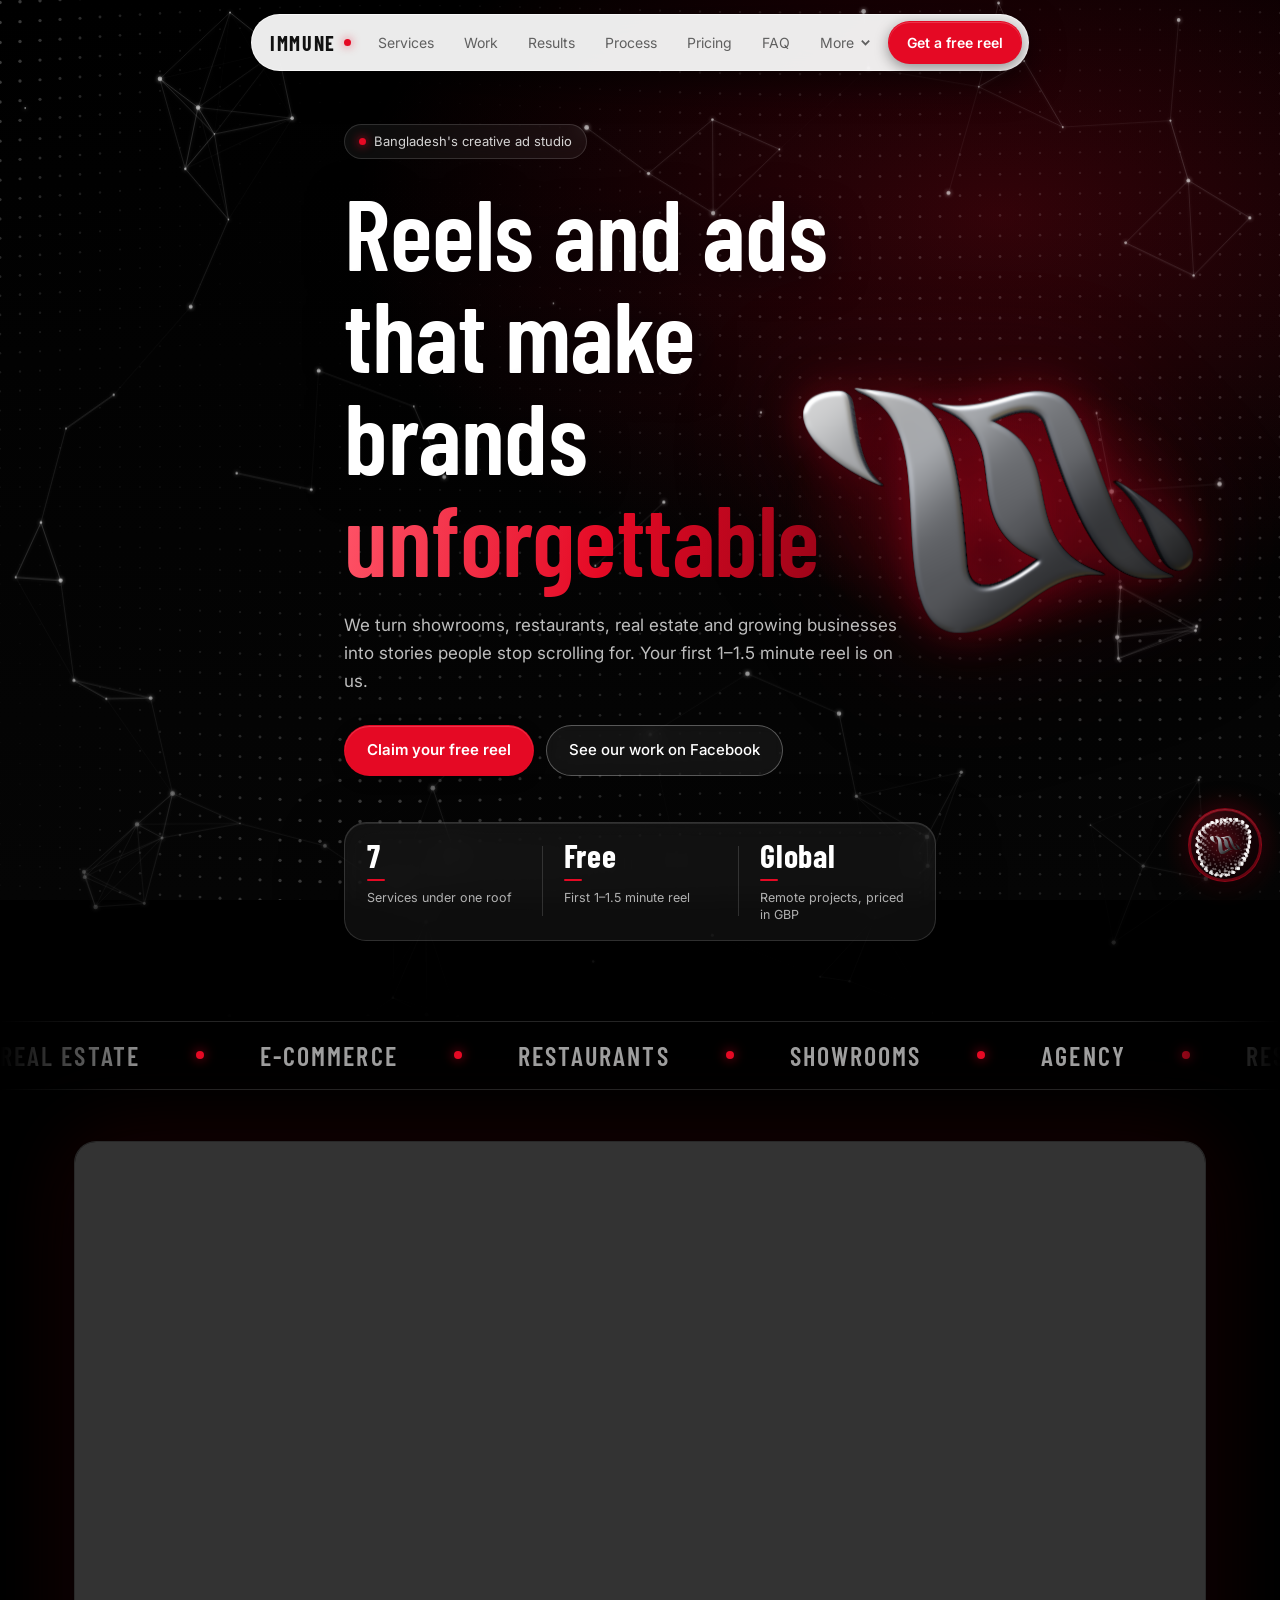
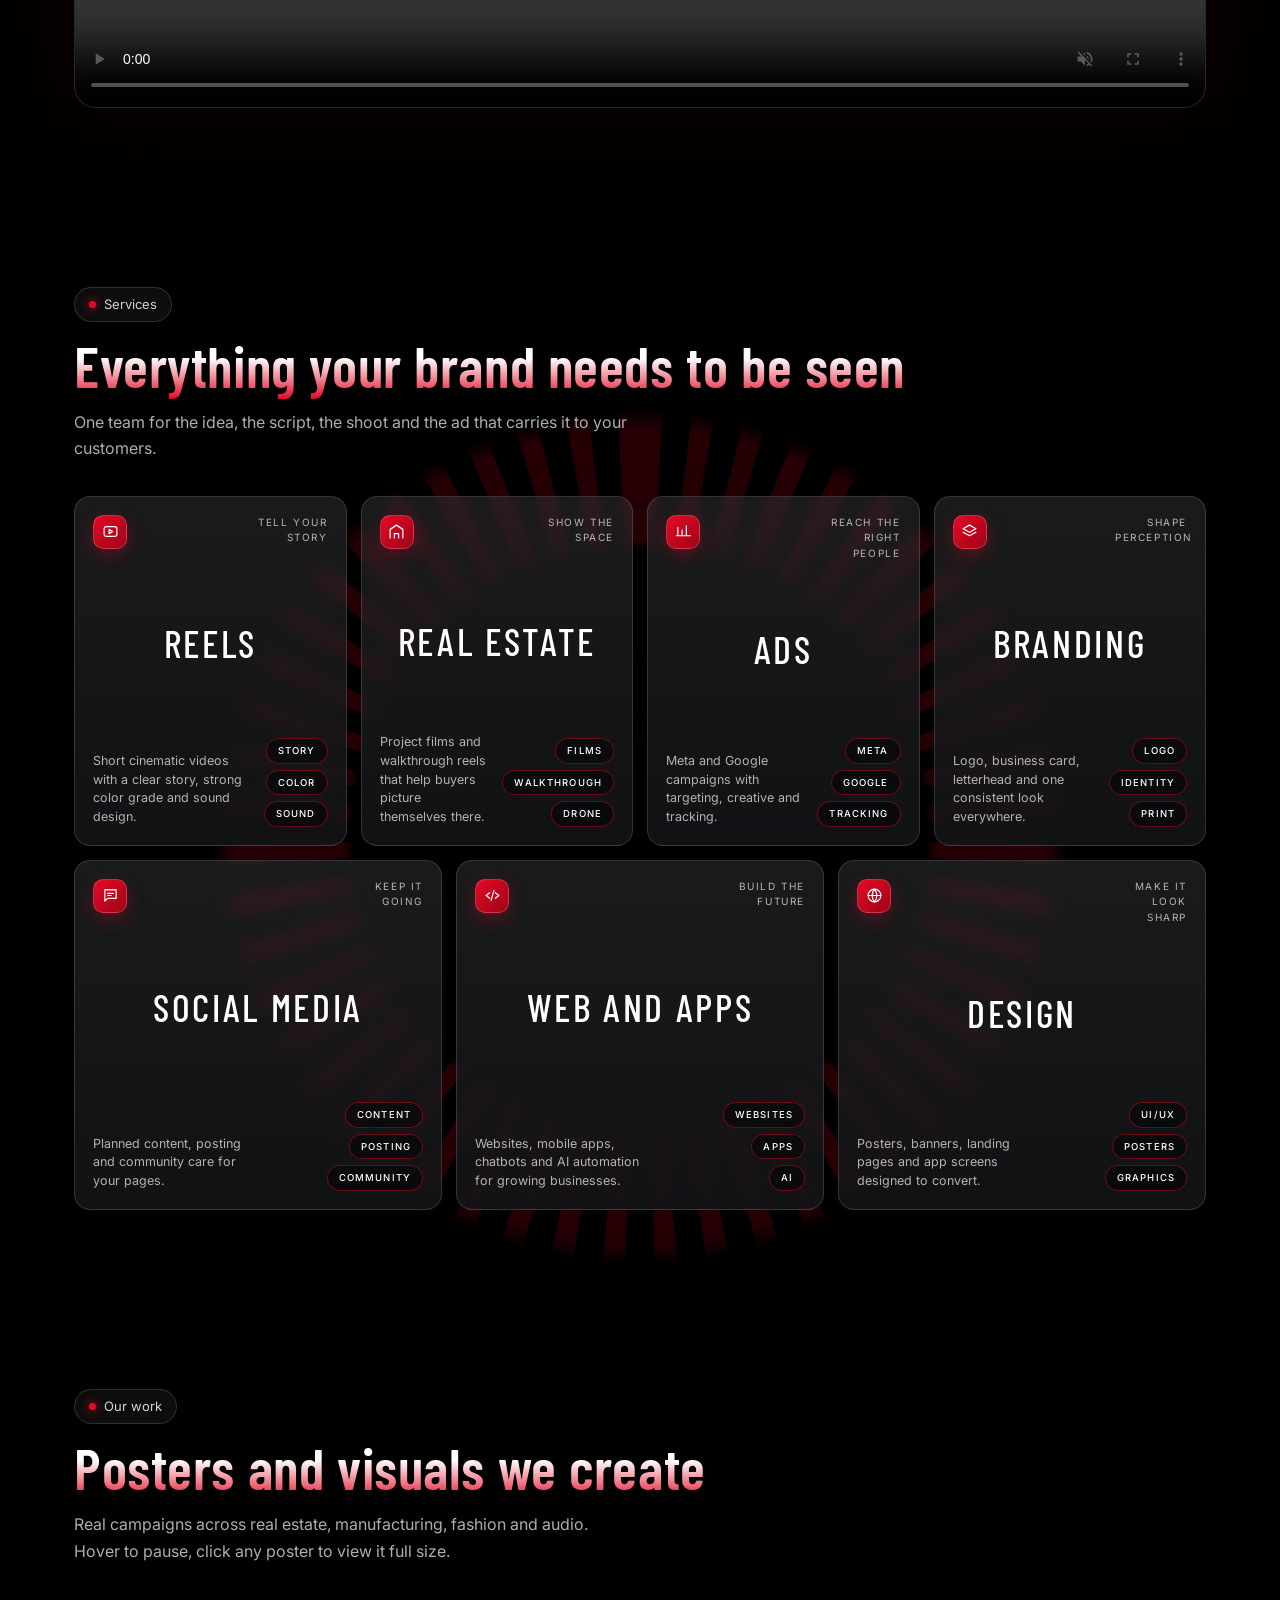
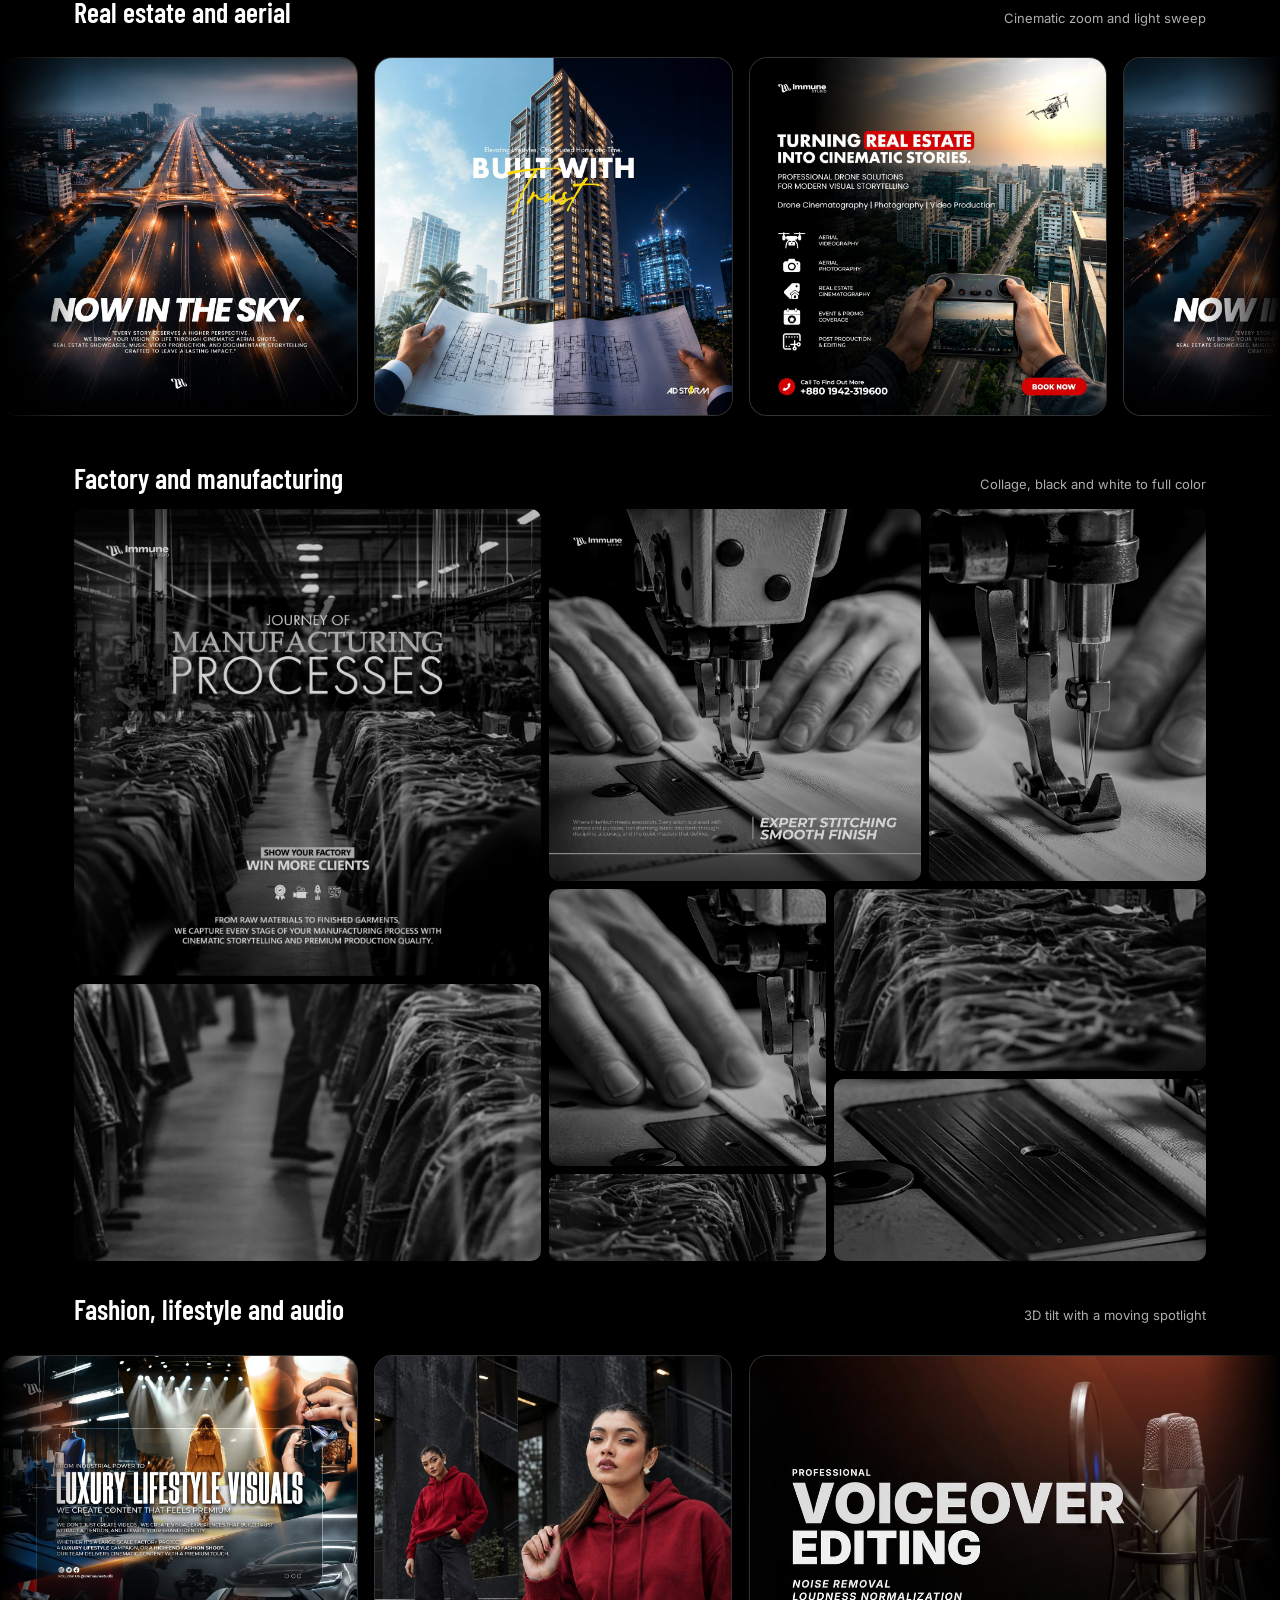
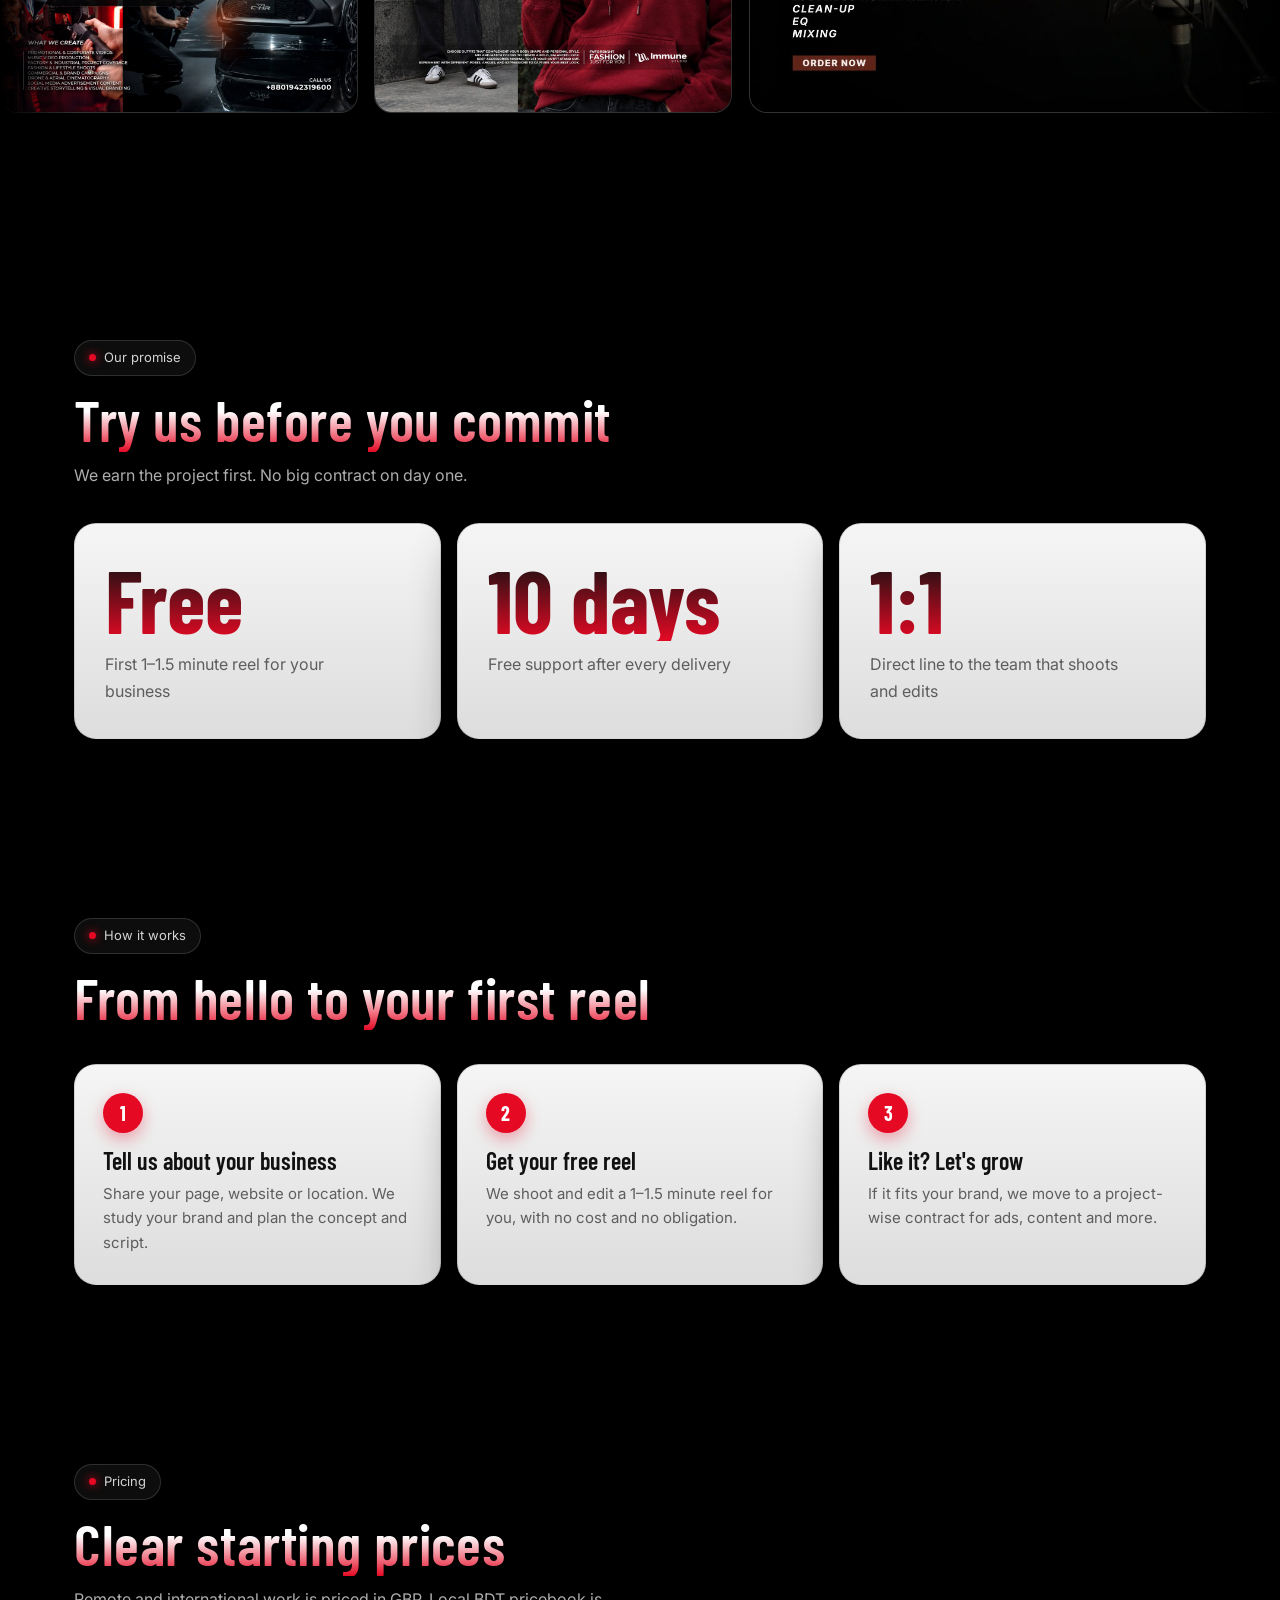
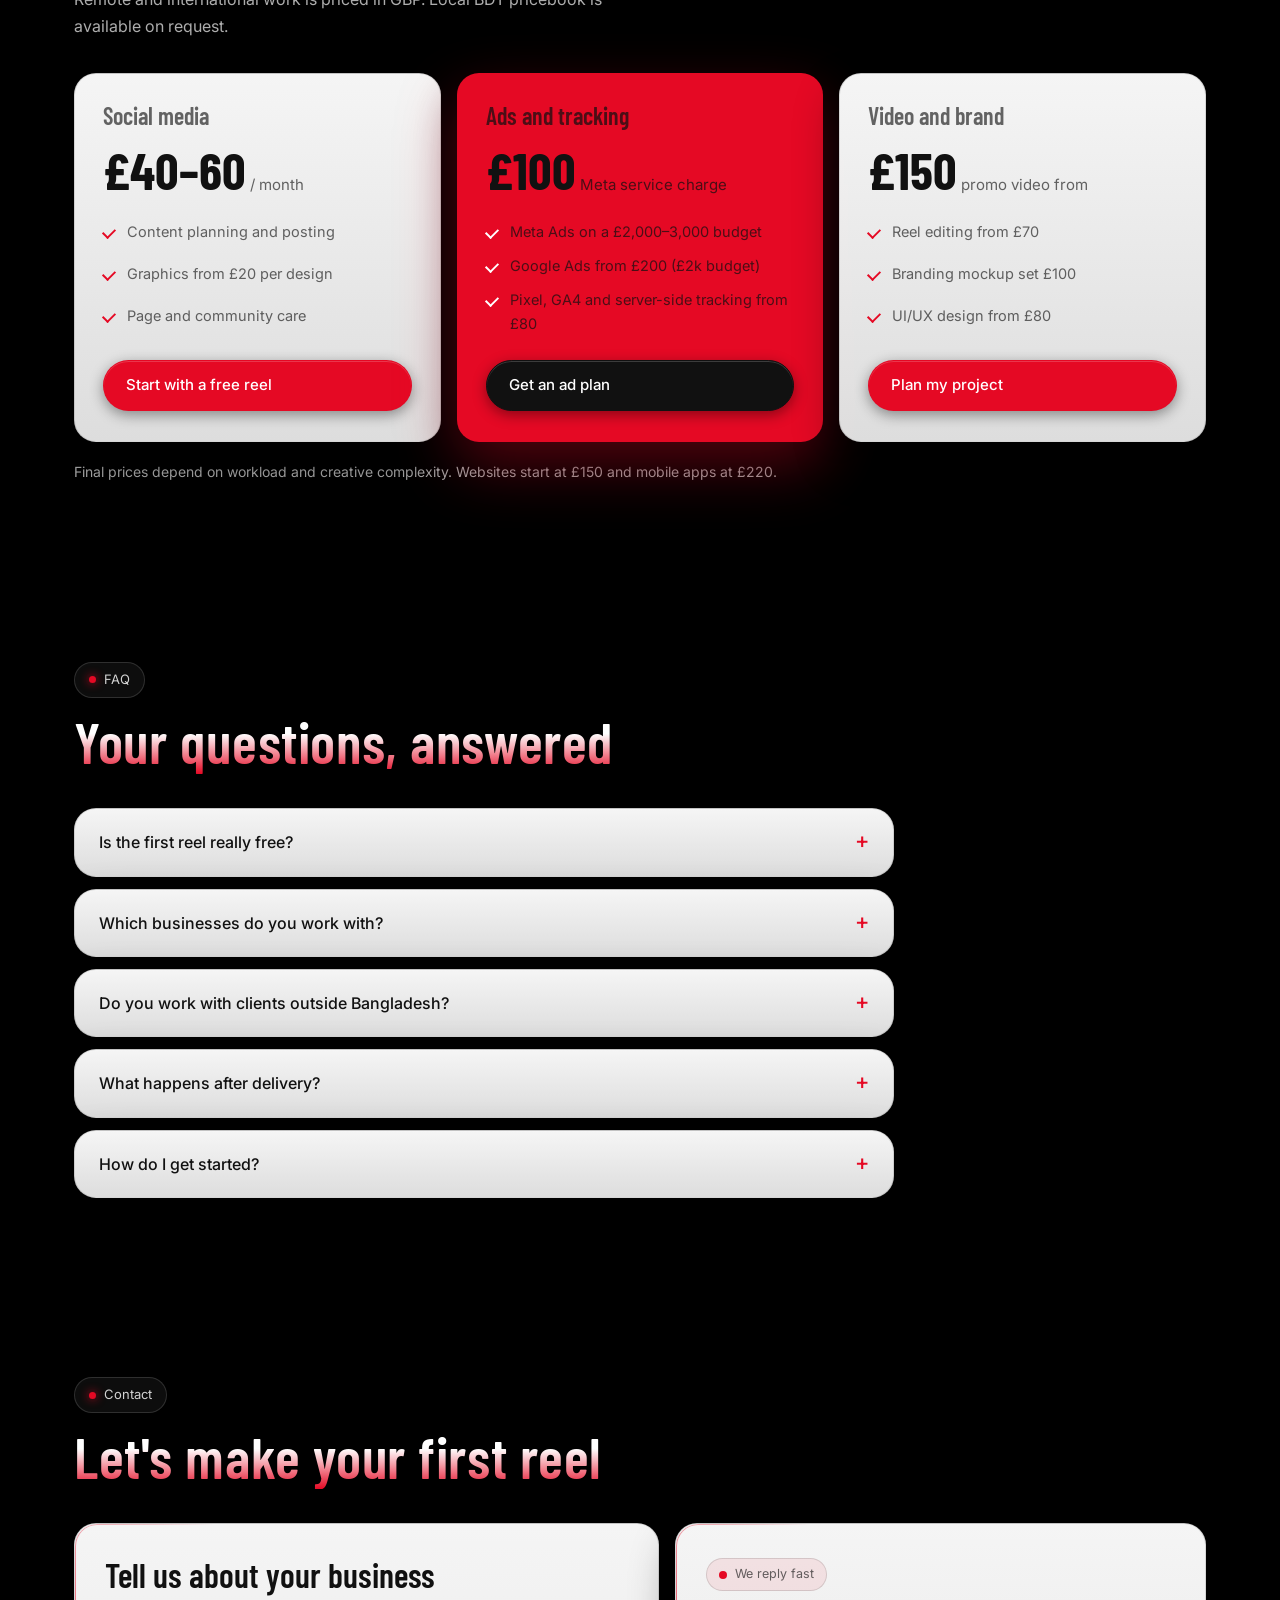
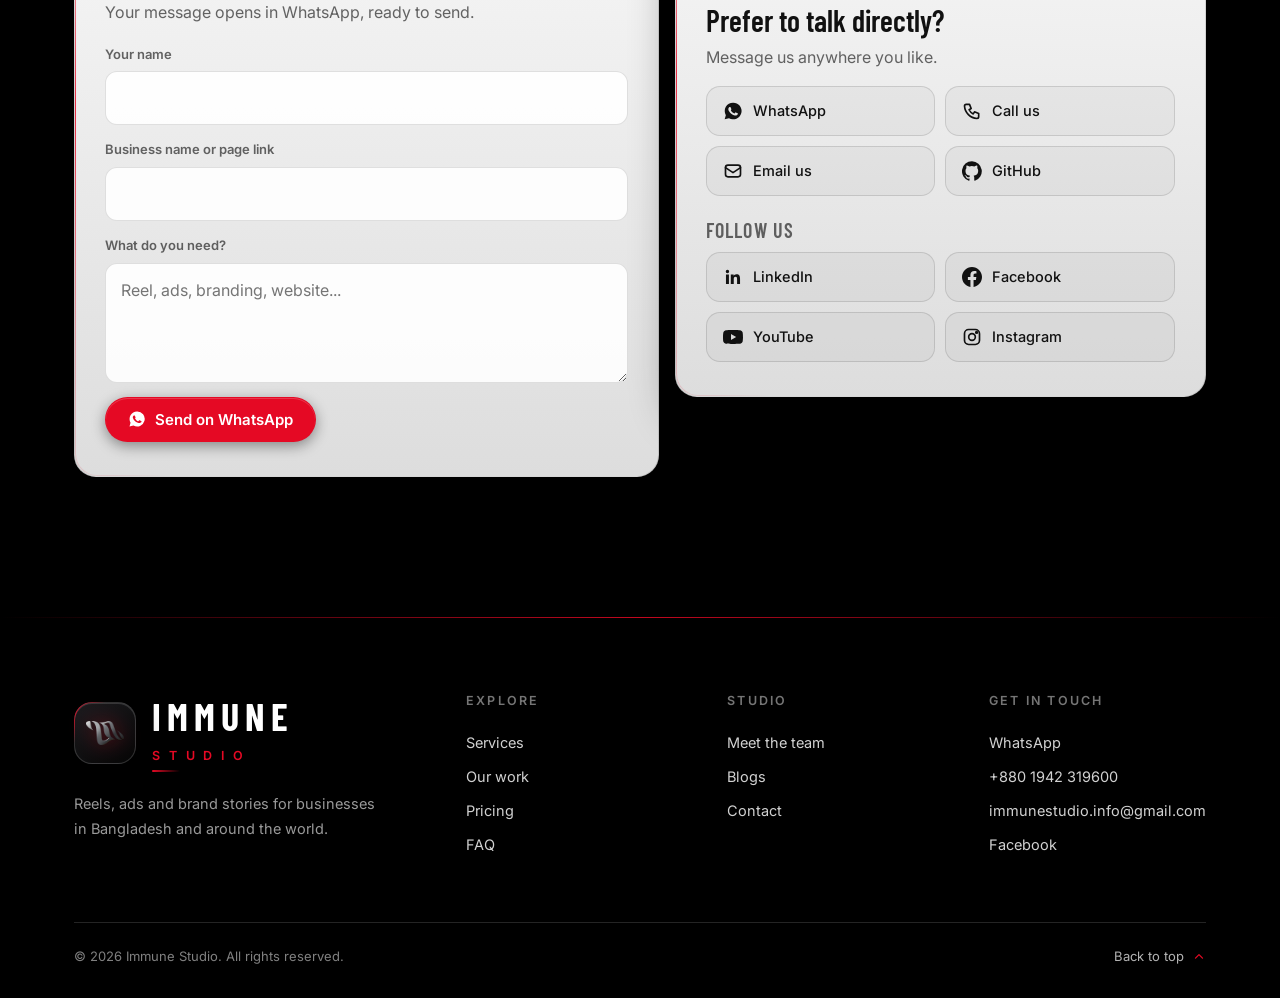
==== commit ef45c3b2: "Redesign: red/black/white theme, per-section backdrop, new footer - Black page with a backdrop that " ====
--- a/index.html
+++ b/index.html
@@ -11,6 +11,7 @@
 <link rel="stylesheet" href="global.css">
 </head>
 <body>
+<div class="bgfx" aria-hidden="true"></div>
 <canvas id="bg" aria-hidden="true"></canvas>
 
 <nav class="nav"><div class="pill">
@@ -24,30 +25,30 @@
   <div class="logo3d" aria-hidden="true"><div class="tilt"><div class="spin"><img src="assets/immune-symbol-chrome.png" alt="" width="800" height="502"></div></div></div>
   <div class="wrap hero">
     <span class="tag"><i></i>Bangladesh's creative ad studio</span>
-    <h1>Reels and ads that make brands unforgettable</h1>
+    <h1>Reels and ads that make brands <em>unforgettable</em></h1>
     <p>We turn showrooms, restaurants, real estate and growing businesses into stories people stop scrolling for. Your first 1–1.5 minute reel is on us.</p>
     <div class="cta-row">
       <a class="btn solid" href="#contact">Claim your free reel</a>
       <a class="btn" href="https://www.facebook.com/share/1UAmAy9J2i/" target="_blank" rel="noopener">See our work on Facebook</a>
+    </div>
+    <div class="hero-strip" aria-label="Studio highlights">
+      <div><b>7</b><span>Services under one roof</span></div>
+      <div><b>Free</b><span>First 1–1.5 minute reel</span></div>
+      <div><b>Global</b><span>Remote projects, priced in GBP</span></div>
     </div>
   </div>
 </header>
 
 <div class="marq" aria-label="Industries we work with"><div class="track" id="track"></div></div>
 
-<video src="assets/Immune-Studio-Intro-Web.mp4" autoplay muted loop playsinline controls></video>
-  
 <main>
 
 <section id="intro">
   <div class="wrap">
-    <video src="assets/Immune-Studio-Intro-Web.mp4"
-           autoplay muted loop playsinline controls preload="metadata"
-           style="width:100%;border-radius:16px;display:block;background:#121315;border:1px solid #1e2023">
-    </video>
+    <video class="intro-video" src="assets/Immune-Studio-Intro-Web.mp4" autoplay muted loop playsinline controls preload="metadata"></video>
   </div>
 </section>
-  
+
 <section id="services" class="svc-sec"><div class="svc-bg" aria-hidden="true"></div><div class="wrap"><div class="sh rv"><span class="tag"><i></i>Services</span><h2>Everything your brand needs to be seen</h2><p>One team for the idea, the script, the shoot and the ad that carries it to your customers.</p></div>
 <div class="svg">
 <article class="sv rv"><div class="sv-top"><span class="ic"><svg viewBox="0 0 24 24"><rect x="3" y="5" width="18" height="14" rx="3"/><path d="m10 9 5 3-5 3z"/></svg></span><small>Tell your story</small></div><h3>Reels</h3><div class="sv-bot"><p>Short cinematic videos with a clear story, strong color grade and sound design.</p><span class="pills"><b>Story</b><b>Color</b><b>Sound</b></span></div></article>
@@ -156,9 +157,20 @@
 </div></section>
 </main>
 
-<footer>
-  <div class="fgrid"><div>© <span id="yr"></span> Immune Studio. All rights reserved.</div><div><a href="#services">Services</a><a href="#pricing">Pricing</a><a href="#faq">FAQ</a><a href="https://www.facebook.com/share/1UAmAy9J2i/" target="_blank" rel="noopener">Facebook</a></div></div>
-  <div class="wm"><img src="assets/immune-wordmark-chrome.png" alt="Immune Studio" width="1800" height="316"></div>
+<footer class="ft" id="footer">
+  <div class="ft-in">
+    <div class="ft-brand">
+      <a class="ft-logo" href="#home" aria-label="Immune Studio, back to top">
+        <span class="ft-mark"><img src="assets/immune-symbol-chrome.png" alt="" width="800" height="502"></span>
+        <span class="ft-name"><b>IMMUNE</b><i>Studio</i></span>
+      </a>
+      <p>Reels, ads and brand stories for businesses in Bangladesh and around the world.</p>
+    </div>
+    <nav class="ft-col" aria-label="Explore"><h4>Explore</h4><a href="#services">Services</a><a href="#work">Our work</a><a href="#pricing">Pricing</a><a href="#faq">FAQ</a></nav>
+    <nav class="ft-col" aria-label="Studio"><h4>Studio</h4><a href="team.html">Meet the team</a><a href="blogs.html">Blogs</a><a href="#contact">Contact</a></nav>
+    <div class="ft-col"><h4>Get in touch</h4><a href="https://wa.me/8801942319600" target="_blank" rel="noopener">WhatsApp</a><a href="tel:+8801942319600">+880 1942 319600</a><a href="mailto:immunestudio.info@gmail.com">immunestudio.info@gmail.com</a><a href="https://www.facebook.com/share/1UAmAy9J2i/" target="_blank" rel="noopener">Facebook</a></div>
+  </div>
+  <div class="ft-bar"><span>© <span id="yr"></span> Immune Studio. All rights reserved.</span><a class="ft-top" href="#home">Back to top <svg viewBox="0 0 24 24"><path d="m6 14 6-6 6 6"/></svg></a></div>
 </footer>
 
 <div class="lb" id="lb" hidden><img alt=""><button type="button" aria-label="Close">&times;</button></div>
--- a/global.css
+++ b/global.css
@@ -1,76 +1,107 @@
-/* IMMUNE STUDIO — White / Black / Crimson palette */
+/* IMMUNE STUDIO — Red / Black / White
+   - Page is black; the backdrop shifts colour per section (see html[data-sec] below).
+   - White cards (.g) and the white nav pill keep their dark text; everything on black uses white text. */
+
+@property --bg1{syntax:'<color>';inherits:true;initial-value:#000}
+@property --bg2{syntax:'<color>';inherits:true;initial-value:#050505}
+@property --glow{syntax:'<color>';inherits:true;initial-value:rgba(229,9,36,.2)}
+@property --gx{syntax:'<percentage>';inherits:true;initial-value:78%}
+@property --gy{syntax:'<percentage>';inherits:true;initial-value:24%}
+@property --a{syntax:'<angle>';inherits:false;initial-value:0deg}
+
 :root{
-  --c1:#181818;--c2:#333333;--c3:#444444;--c4:#111111;--c0:#ffffff;
-  --text:#111111;--mute:rgba(17,17,17,.64);--line:rgba(0,0,0,.12);
+  --red:#e50924;--red-d:#9d0418;
+  --c1:#181818;--c2:#333333;--c3:#444444;--c4:#111111;--c0:#000000;
+  --text:#ffffff;--mute:rgba(255,255,255,.68);--line:rgba(255,255,255,.14);
   --display:'Barlow Condensed','Arial Narrow',Impact,sans-serif;
   --body:'Inter',system-ui,-apple-system,'Segoe UI',sans-serif;
+  /* backdrop (defaults = hero) */
+  --bg1:#000;--bg2:#050505;--glow:rgba(229,9,36,.22);--gx:78%;--gy:24%;
+  transition:--bg1 1.2s ease,--bg2 1.2s ease,--glow 1.2s ease,--gx 1.2s ease,--gy 1.2s ease;
 }
+/* one backdrop per section — always black-based, with a red or white glow */
+html[data-sec="intro"]   {--bg1:#000;   --bg2:#0b0204;--glow:rgba(229,9,36,.16);--gx:50%;--gy:55%}
+html[data-sec="services"]{--bg1:#0c0003;--bg2:#000;   --glow:rgba(229,9,36,.30);--gx:12%;--gy:38%}
+html[data-sec="work"]    {--bg1:#000;   --bg2:#0a0a0a;--glow:rgba(255,255,255,.08);--gx:50%;--gy:0%}
+html[data-sec="results"] {--bg1:#2a0008;--bg2:#000;   --glow:rgba(229,9,36,.40);--gx:50%;--gy:100%}
+html[data-sec="process"] {--bg1:#000;   --bg2:#060606;--glow:rgba(255,255,255,.07);--gx:88%;--gy:18%}
+html[data-sec="pricing"] {--bg1:#190004;--bg2:#000;   --glow:rgba(229,9,36,.32);--gx:50%;--gy:15%}
+html[data-sec="faq"]     {--bg1:#000;   --bg2:#090909;--glow:rgba(229,9,36,.12);--gx:8%; --gy:85%}
+html[data-sec="contact"] {--bg1:#220006;--bg2:#000;   --glow:rgba(229,9,36,.38);--gx:50%;--gy:92%}
+html[data-sec="footer"]  {--bg1:#000;   --bg2:#000;   --glow:rgba(229,9,36,.10);--gx:50%;--gy:100%}
+
 *{box-sizing:border-box;margin:0}
-html{scroll-behavior:smooth;background:var(--c0)}
-body{background:var(--c0);color:var(--text);font:400 16px/1.65 var(--body);-webkit-font-smoothing:antialiased;overflow-x:hidden}
+html{scroll-behavior:smooth;background:#000}
+body{background:transparent;color:var(--text);font:400 16px/1.65 var(--body);-webkit-font-smoothing:antialiased;overflow-x:hidden}
 a{color:inherit}
-:focus-visible{outline:2px solid #e50924;outline-offset:3px}
+:focus-visible{outline:2px solid var(--red);outline-offset:3px}
 h1,h2,h3{font-family:var(--display);line-height:1.02;font-weight:600}
+.bgfx{position:fixed;inset:0;z-index:0;pointer-events:none;
+  background:radial-gradient(70% 60% at var(--gx) var(--gy),var(--glow),transparent 72%),linear-gradient(180deg,var(--bg1),var(--bg2))}
 #bg{position:fixed;inset:0;width:100%;height:100%;z-index:0;pointer-events:none}
 main,header,footer,.nav{position:relative;z-index:1}
 .wrap{max-width:1180px;margin:0 auto;padding:0 24px}
-section{padding:36px 0;scroll-margin-top:84px}
-
-/* video */
-
-.intro-video {
-  width: 100%;
-  height: auto;
-  display: block;
-  border-radius: 18px;
-  border: 1px solid var(--line);
-  box-shadow: 0 20px 50px rgba(0,0,0,.5);
-}
-
-/* cards */
-.g{background:linear-gradient(180deg,rgba(255,255,255,.96),rgba(245,245,245,.9));border:1px solid var(--line);border-radius:22px;
+section{padding:clamp(48px,7vw,92px) 0;scroll-margin-top:84px}
+
+/* intro video */
+#intro{padding-top:clamp(28px,4vw,52px)}
+.intro-video{width:100%;height:auto;display:block;border-radius:22px;border:1px solid var(--line);background:#050505;
+  box-shadow:0 30px 80px rgba(0,0,0,.7),0 0 90px rgba(229,9,36,.14)}
+
+/* cards — white, dark text (unchanged look) */
+.g{--text:#111111;--mute:rgba(17,17,17,.64);--line:rgba(0,0,0,.12);color:var(--text);
+  background:linear-gradient(180deg,rgba(255,255,255,.96),rgba(245,245,245,.9));border:1px solid var(--line);border-radius:22px;
   box-shadow:inset 0 1px 0 rgba(255,255,255,.08),0 20px 44px rgba(0,0,0,.45);backdrop-filter:blur(6px);
   transition:transform .25s,border-color .25s,box-shadow .25s}
-.g:hover{transform:translateY(-3px);border-color:rgba(229,9,36,.45);box-shadow:inset 0 1px 0 rgba(255,255,255,.16),0 24px 50px rgba(0,0,0,.6),0 0 30px rgba(229,9,36,.06)}
-.tag{display:inline-flex;align-items:center;gap:8px;padding:6px 14px;border-radius:999px;font-size:13px;color:var(--mute);background:rgba(229,9,36,.06);border:1px solid var(--line)}
-.tag i{width:7px;height:7px;border-radius:50%;background:#e50924;box-shadow:0 0 10px #e50924}
+.g:hover{transform:translateY(-3px);border-color:rgba(229,9,36,.45);box-shadow:inset 0 1px 0 rgba(255,255,255,.16),0 24px 50px rgba(0,0,0,.6),0 0 34px rgba(229,9,36,.16)}
+.tag{display:inline-flex;align-items:center;gap:8px;padding:6px 14px;border-radius:999px;font-size:13px;color:rgba(255,255,255,.82);background:rgba(255,255,255,.05);border:1px solid var(--line);backdrop-filter:blur(8px)}
+.tag i{width:7px;height:7px;border-radius:50%;background:var(--red);box-shadow:0 0 10px var(--red)}
 
 /* headings */
-.sh{margin-bottom:26px}
-.sh h2{font-size:clamp(34px,5vw,56px);letter-spacing:.01em;background:linear-gradient(180deg,#111,#e50924);-webkit-background-clip:text;background-clip:text;color:transparent;margin:14px 0 8px}
+.sh{margin-bottom:34px}
+.sh h2{font-size:clamp(34px,5vw,58px);letter-spacing:.01em;background:linear-gradient(180deg,#fff 35%,var(--red));-webkit-background-clip:text;background-clip:text;color:transparent;margin:14px 0 10px;padding-bottom:.06em}
 .sh p{color:var(--mute);max-width:56ch}
 
 /* buttons */
-.btn{position:relative;display:inline-flex;align-items:center;gap:9px;padding:12px 22px;border-radius:999px;text-decoration:none;font-weight:500;font-size:15px;color:var(--text);
-  border:1px solid rgba(229,9,36,.28);background:rgba(229,9,36,.9);box-shadow:inset 0 1px 0 rgba(255,255,255,.12),0 4px 14px rgba(0,0,0,.4);cursor:pointer;font-family:inherit;
-  transition:transform .25s cubic-bezier(.2,.8,.2,1),box-shadow .25s,background .25s}
-.btn:hover{transform:translateY(-3px) scale(1.03);box-shadow:inset 0 1px 0 rgba(255,255,255,.3),0 14px 30px rgba(0,0,0,.6),0 0 26px rgba(229,9,36,.22)}
+.btn{position:relative;display:inline-flex;align-items:center;gap:9px;padding:12px 22px;border-radius:999px;text-decoration:none;font-weight:500;font-size:15px;color:#fff;
+  border:1px solid rgba(229,9,36,.5);background:var(--red);box-shadow:inset 0 1px 0 rgba(255,255,255,.18),0 4px 14px rgba(0,0,0,.4);cursor:pointer;font-family:inherit;
+  transition:transform .25s cubic-bezier(.2,.8,.2,1),box-shadow .25s,background .25s,color .25s,border-color .25s}
+.btn:hover{transform:translateY(-3px) scale(1.03);box-shadow:inset 0 1px 0 rgba(255,255,255,.3),0 14px 30px rgba(0,0,0,.6),0 0 28px rgba(229,9,36,.45)}
 .btn:active{transform:scale(.97)}
 .btn svg{width:18px;height:18px;fill:currentColor}
-.btn.solid{background:#e50924;color:#111;border-color:transparent;font-weight:600}
-.btn.wa{background:#128c4a;border-color:transparent;color:#111;font-weight:600}
-.btn.wa:hover{box-shadow:0 14px 30px rgba(0,0,0,.6),0 0 28px rgba(37,211,102,.6)}
-
-/* nav */
+.btn.solid{border-color:transparent;font-weight:600}
+.btn.wa{border-color:transparent;font-weight:600}
+/* secondary button on black = white outline */
+.hero .btn:not(.solid),.tmtext .btn:not(.solid){background:rgba(255,255,255,.06);border-color:rgba(255,255,255,.3);backdrop-filter:blur(8px);box-shadow:none}
+.hero .btn:not(.solid):hover,.tmtext .btn:not(.solid):hover{background:#fff;color:#111;border-color:#fff;box-shadow:0 14px 30px rgba(0,0,0,.6),0 0 28px rgba(255,255,255,.25)}
+
+/* nav — white pill, dark text */
 .nav{position:fixed;top:14px;left:0;right:0;z-index:50;display:flex;justify-content:center;padding:0 14px;pointer-events:none}
-.pill{pointer-events:auto;display:flex;align-items:center;gap:4px;padding:6px 6px 6px 18px;border-radius:999px;background:rgba(255,255,255,.9);backdrop-filter:blur(10px);border:1px solid var(--line);box-shadow:0 12px 34px rgba(0,0,0,.55)}
-.pill b{font:700 20px var(--display);letter-spacing:.06em;margin-right:10px}
+.pill{--text:#111111;--mute:rgba(17,17,17,.64);--line:rgba(0,0,0,.12);pointer-events:auto;display:flex;align-items:center;gap:4px;padding:6px 6px 6px 18px;border-radius:999px;background:rgba(255,255,255,.92);backdrop-filter:blur(12px);border:1px solid rgba(255,255,255,.6);box-shadow:0 12px 34px rgba(0,0,0,.55)}
+.pill b{display:inline-flex;align-items:center;gap:8px;font:700 20px var(--display);letter-spacing:.08em;margin-right:10px;color:var(--text)}
+.pill b::after{content:"";width:7px;height:7px;border-radius:50%;background:var(--red);box-shadow:0 0 10px rgba(229,9,36,.7)}
 .pill a:not(.btn){padding:9px 13px;border-radius:999px;font-size:14px;color:var(--mute);text-decoration:none;transition:color .2s,background .2s}
-.pill a:not(.btn):hover{color:#111;background:rgba(255,255,255,.09)}
+.pill a:not(.btn):hover{color:#111;background:rgba(0,0,0,.06)}
 .pill .btn{padding:9px 18px;font-size:14px}
 
 /* hero (header) */
-header.top{position:relative;overflow:hidden;min-height:92vh;display:flex;align-items:center;border-bottom:1px solid var(--line)}
-#net{position:absolute;inset:0;width:100%;height:100%;z-index:0;cursor:crosshair}
-header.top::after{content:"";position:absolute;inset:0;z-index:0;pointer-events:none;background:radial-gradient(70% 60% at 30% 50%,rgba(255,255,255,.7),transparent 75%),linear-gradient(180deg,transparent 70%,var(--c0))}
-.hero{position:relative;z-index:1;padding-top:120px;padding-bottom:70px;pointer-events:none}
-.hero a,.hero .btn{pointer-events:auto}
-.hero h1{font-size:clamp(46px,7.6vw,104px);letter-spacing:-.005em;margin:20px 0;max-width:12ch;text-shadow:0 4px 40px rgba(0,0,0,.6)}
-.hero p{color:var(--mute);max-width:52ch;font-size:17px;margin-bottom:28px}
+header.top{position:relative;overflow:hidden;min-height:94vh;display:flex;align-items:center}
+#net{position:absolute;inset:0;width:100%;height:100%;z-index:0;cursor:crosshair;-webkit-mask-image:linear-gradient(180deg,#000 62%,transparent);mask-image:linear-gradient(180deg,#000 62%,transparent)}
+.hero{position:relative;z-index:1;padding-top:124px;padding-bottom:80px;pointer-events:none}
+.hero a,.hero .btn,.hero-strip{pointer-events:auto}
+.hero h1{font-size:clamp(48px,7.8vw,108px);letter-spacing:-.005em;margin:22px 0;max-width:12ch;color:#fff;text-shadow:0 4px 40px rgba(0,0,0,.6)}
+.hero h1 em{font-style:normal;background:linear-gradient(100deg,#ff5468,var(--red) 55%,var(--red-d));-webkit-background-clip:text;background-clip:text;color:transparent;-webkit-box-decoration-break:clone;box-decoration-break:clone;text-shadow:none}
+.hero p{color:rgba(255,255,255,.74);max-width:52ch;font-size:17px;margin-bottom:30px}
 .cta-row{display:flex;gap:12px;flex-wrap:wrap}
-.logo3d{--t:calc(clamp(180px,30vw,440px) / 400);position:absolute;right:7%;top:50%;transform:translateY(-50%);width:clamp(180px,30vw,440px);z-index:1;perspective:1200px;pointer-events:auto;cursor:pointer;filter:drop-shadow(0 0 22px rgba(235,240,255,.38)) drop-shadow(0 0 60px rgba(200,210,235,.28)) drop-shadow(0 26px 40px rgba(0,0,0,.7));animation:glow 5s ease-in-out infinite}
-.logo3d::before{content:"";position:absolute;inset:-28%;z-index:-1;border-radius:50%;background:radial-gradient(closest-side,rgba(215,222,240,.2),transparent 72%);pointer-events:none}
-@keyframes glow{50%{filter:drop-shadow(0 0 32px rgba(240,244,255,.55)) drop-shadow(0 0 80px rgba(200,210,235,.4)) drop-shadow(0 26px 40px rgba(0,0,0,.7))}}
+.hero-strip{display:flex;flex-wrap:wrap;margin-top:46px;max-width:660px;border-radius:22px;border:1px solid var(--line);background:rgba(255,255,255,.05);backdrop-filter:blur(14px);box-shadow:inset 0 1px 0 rgba(255,255,255,.1),0 24px 60px rgba(0,0,0,.5)}
+.hero-strip div{flex:1 1 150px;position:relative;padding:16px 22px}
+.hero-strip div+div::before{content:"";position:absolute;left:0;top:20%;bottom:20%;width:1px;background:var(--line)}
+.hero-strip b{display:block;font:700 32px/1 var(--display);letter-spacing:.02em;color:#fff}
+.hero-strip b::after{content:"";display:block;width:18px;height:2px;margin-top:8px;border-radius:2px;background:var(--red)}
+.hero-strip span{display:block;margin-top:8px;font-size:12.5px;line-height:1.4;color:var(--mute)}
+.logo3d{--t:calc(clamp(180px,30vw,440px) / 400);position:absolute;right:7%;top:50%;transform:translateY(-50%);width:clamp(180px,30vw,440px);z-index:1;perspective:1200px;pointer-events:auto;cursor:pointer;filter:drop-shadow(0 0 22px rgba(229,9,36,.35)) drop-shadow(0 0 60px rgba(229,9,36,.22)) drop-shadow(0 26px 40px rgba(0,0,0,.7));animation:glow 5s ease-in-out infinite}
+.logo3d::before{content:"";position:absolute;inset:-28%;z-index:-1;border-radius:50%;background:radial-gradient(closest-side,rgba(229,9,36,.22),transparent 72%);pointer-events:none}
+@keyframes glow{50%{filter:drop-shadow(0 0 32px rgba(229,9,36,.55)) drop-shadow(0 0 80px rgba(229,9,36,.35)) drop-shadow(0 26px 40px rgba(0,0,0,.7))}}
 .tilt{transform-style:preserve-3d;transition:transform .35s ease-out}
 .spin{position:relative;transform-style:preserve-3d;animation:spin 20s linear infinite}
 .spin img{display:block;width:100%;height:auto}
@@ -78,30 +109,25 @@
 @keyframes spin{to{transform:rotateY(360deg)}}
 
 /* marquee */
-.marq{overflow:hidden;border-block:1px solid var(--line);padding:18px 0;background:rgba(255,255,255,.7);mask-image:linear-gradient(90deg,transparent,#000 12%,#000 88%,transparent)}
+.marq{overflow:hidden;border-block:1px solid var(--line);padding:18px 0;background:rgba(0,0,0,.45);mask-image:linear-gradient(90deg,transparent,#000 12%,#000 88%,transparent)}
 .track{display:flex;gap:56px;width:max-content;animation:scroll 32s linear infinite}
-.track span{font:600 26px var(--display);letter-spacing:.06em;color:rgba(255,255,255,.42);white-space:nowrap}
+.track span{display:inline-flex;align-items:center;gap:56px;font:600 26px var(--display);letter-spacing:.08em;text-transform:uppercase;color:rgba(255,255,255,.62);white-space:nowrap}
+.track span::after{content:"";width:8px;height:8px;border-radius:50%;background:var(--red);box-shadow:0 0 12px rgba(229,9,36,.8)}
 @keyframes scroll{to{transform:translateX(-50%)}}
 
-/* bento services */
-.bento{display:grid;grid-template-columns:repeat(6,minmax(0,1fr));gap:16px}
-.card{padding:28px;grid-column:span 2}
-.card.w{grid-column:span 3}
-.card h3{font-size:26px;margin:14px 0 8px}
-.card p{color:var(--mute);font-size:15px}
-.ic{display:grid;place-items:center;width:46px;height:46px;border-radius:13px;background:linear-gradient(135deg,var(--c3),var(--c1));border:1px solid var(--line)}
+.ic{display:grid;place-items:center;width:46px;height:46px;border-radius:13px;background:linear-gradient(135deg,var(--red),var(--red-d));border:1px solid rgba(255,255,255,.18);box-shadow:0 6px 18px rgba(229,9,36,.3)}
 .ic svg{width:22px;height:22px;fill:none;stroke:#fff;stroke-width:1.7;stroke-linecap:round;stroke-linejoin:round}
 
 /* stats */
 .stats{display:grid;grid-template-columns:repeat(3,minmax(0,1fr));gap:16px}
 .stat{padding:34px 30px}
-.stat b{display:block;font:700 clamp(54px,7vw,88px)/.95 var(--display);background:linear-gradient(180deg,#fff,#7d7f84);-webkit-background-clip:text;background-clip:text;color:transparent}
+.stat b{display:block;font:700 clamp(54px,7vw,88px)/.95 var(--display);background:linear-gradient(180deg,#111,var(--red));-webkit-background-clip:text;background-clip:text;color:transparent}
 .stat span{color:var(--mute);display:block;margin-top:10px;max-width:26ch}
 
 /* process */
 .steps{display:grid;grid-template-columns:repeat(3,minmax(0,1fr));gap:16px;counter-reset:s}
 .step{padding:28px;counter-increment:s}
-.step::before{content:counter(s);display:grid;place-items:center;width:40px;height:40px;border-radius:50%;background:#e50924;color:#111;font:700 20px var(--display);margin-bottom:16px}
+.step::before{content:counter(s);display:grid;place-items:center;width:40px;height:40px;border-radius:50%;background:var(--red);color:#fff;font:700 20px var(--display);margin-bottom:16px;box-shadow:0 6px 16px rgba(229,9,36,.35)}
 .step h3{font-size:24px;margin-bottom:8px}
 .step p{color:var(--mute);font-size:15px}
 
@@ -113,19 +139,19 @@
 .plan .pr small{font:400 15px var(--body);color:var(--mute)}
 .plan ul{list-style:none;padding:0;margin:18px 0 24px;display:grid;gap:10px;flex:1}
 .plan li{color:var(--mute);font-size:14.5px;padding-left:24px;position:relative}
-.plan li::before{content:"";position:absolute;left:0;top:8px;width:10px;height:6px;border-left:2px solid #fff;border-bottom:2px solid #fff;transform:rotate(-45deg)}
-.plan.hot{background:#e50924;color:#111;border-color:transparent}
+.plan li::before{content:"";position:absolute;left:0;top:8px;width:10px;height:6px;border-left:2px solid var(--red);border-bottom:2px solid var(--red);transform:rotate(-45deg)}
+.plan.hot{background:var(--red);color:#111;border-color:transparent;box-shadow:0 24px 60px rgba(229,9,36,.35),0 20px 44px rgba(0,0,0,.45)}
 .plan.hot h3,.plan.hot li,.plan.hot .pr small{color:rgba(17,17,17,.72)}
 .plan.hot li::before{border-color:#fff}
-.plan.hot .btn{background:var(--c4);color:#111}
-.note{margin-top:16px;color:var(--mute);font-size:14px}
+.plan.hot .btn{background:#111;color:#fff;border-color:#111}
+.note{margin-top:18px;color:var(--mute);font-size:14px}
 
 /* faq */
 .faq{display:grid;gap:12px;max-width:820px}
 details{padding:0;border-radius:16px}
 summary{list-style:none;cursor:pointer;padding:20px 24px;font-weight:500;display:flex;justify-content:space-between;gap:16px}
 summary::-webkit-details-marker{display:none}
-summary::after{content:"+";font-size:22px;line-height:1;transition:transform .25s}
+summary::after{content:"+";font-size:22px;line-height:1;color:var(--red);transition:transform .25s}
 details[open] summary::after{transform:rotate(45deg)}
 details p{padding:0 24px 22px;color:var(--mute);font-size:15px}
 
@@ -138,21 +164,41 @@
 .field label{font-size:13px;font-weight:600;color:var(--mute)}
 .field input,.field textarea{width:100%;padding:13px 15px;border-radius:12px;border:1px solid var(--line);background:rgba(255,255,255,.9);color:var(--text);font:inherit}
 .field textarea{min-height:120px;resize:vertical}
-.field input:focus,.field textarea:focus{outline:2px solid #fff;outline-offset:1px}
 .direct{padding:34px 30px}
 .direct h3{font-size:30px;margin-bottom:8px}
 .direct p{color:var(--mute);margin-bottom:16px}
 .direct .btn{width:100%;justify-content:center;margin-bottom:10px}
 
-/* footer */
-footer{padding:50px 24px 0;border-top:1px solid var(--line);overflow:hidden;background:linear-gradient(180deg,transparent,rgba(255,255,255,.9))}
-.fgrid{display:flex;justify-content:space-between;gap:24px;flex-wrap:wrap;max-width:1180px;margin:0 auto;color:var(--mute);font-size:14px}
-.fgrid a{text-decoration:none;margin-right:18px}
-.fgrid a:hover{color:#111}
-.wm{max-width:1180px;margin:36px auto 0;padding:0 24px 44px;text-align:center}
-.wm img{width:min(100%,920px);height:auto;filter:drop-shadow(0 0 26px rgba(0,0,0,.1));transition:filter .4s,transform .4s}
-.wm img:hover{filter:drop-shadow(0 0 40px rgba(240,244,255,.4));transform:scale(1.015)}
-.wa-float{position:fixed;right:18px;bottom:calc(18px + env(safe-area-inset-bottom,0px));z-index:40;width:58px;height:58px;border-radius:50%;display:grid;place-items:center;background:#128c4a;box-shadow:0 10px 30px rgba(0,0,0,.5);transition:transform .2s}
+/* ---------- footer ---------- */
+.ft{position:relative;margin-top:clamp(24px,4vw,56px);padding:76px 0 0;background:linear-gradient(180deg,rgba(0,0,0,0),rgba(0,0,0,.92) 38%,#000)}
+.ft::before{content:"";position:absolute;left:0;right:0;top:0;height:1px;background:linear-gradient(90deg,transparent,var(--red) 50%,transparent);opacity:.85}
+.ft-in{max-width:1180px;margin:0 auto;padding:0 24px;display:grid;grid-template-columns:minmax(0,1.6fr) repeat(3,minmax(0,1fr));gap:44px}
+.ft-brand p{margin-top:20px;max-width:34ch;font-size:14.5px;line-height:1.7;color:rgba(255,255,255,.6)}
+.ft-logo{display:inline-flex;align-items:center;gap:16px;text-decoration:none;color:#fff}
+.ft-mark{position:relative;display:grid;place-items:center;width:62px;height:62px;border-radius:18px;background:linear-gradient(145deg,#1c1c1f,#060606);border:1px solid rgba(255,255,255,.16);
+  box-shadow:inset 0 1px 0 rgba(255,255,255,.14),0 12px 30px rgba(0,0,0,.6);transition:transform .55s cubic-bezier(.2,.8,.2,1),border-color .4s,box-shadow .4s}
+.ft-mark::after{content:"";position:absolute;inset:-1px;border-radius:inherit;border:1px solid transparent;background:conic-gradient(from var(--a),transparent 0 70%,rgba(229,9,36,.9) 85%,transparent) border-box;-webkit-mask:linear-gradient(#000 0 0) padding-box,linear-gradient(#000 0 0);-webkit-mask-composite:xor;mask-composite:exclude;animation:ang 6s linear infinite;pointer-events:none}
+.ft-mark img{width:38px;height:auto;filter:drop-shadow(0 0 10px rgba(229,9,36,.45))}
+.ft-name{display:grid;line-height:1}
+.ft-name b{font:700 38px var(--display);letter-spacing:.16em;color:#fff;
+  background:linear-gradient(100deg,#fff 40%,#ff9aa6 50%,#fff 60%);background-size:260% 100%;-webkit-background-clip:text;background-clip:text;-webkit-text-fill-color:transparent;animation:sheen 6.5s ease-in-out infinite}
+.ft-name i{position:relative;display:block;margin-top:9px;font:600 12.5px var(--body);font-style:normal;letter-spacing:.7em;text-transform:uppercase;color:var(--red);padding-bottom:9px}
+.ft-name i::after{content:"";position:absolute;left:0;bottom:0;height:2px;width:28px;border-radius:2px;background:linear-gradient(90deg,var(--red),transparent);transition:width .6s cubic-bezier(.2,.8,.2,1)}
+.ft-logo:hover .ft-mark,.ft-logo:focus-visible .ft-mark{transform:translateY(-3px) rotate(-6deg);border-color:rgba(229,9,36,.55);box-shadow:inset 0 1px 0 rgba(255,255,255,.2),0 18px 40px rgba(0,0,0,.7),0 0 34px rgba(229,9,36,.4)}
+.ft-logo:hover .ft-name i::after,.ft-logo:focus-visible .ft-name i::after{width:100%}
+@keyframes sheen{0%,50%{background-position:130% 0}100%{background-position:-130% 0}}
+.ft-col h4{font:600 12.5px var(--body);letter-spacing:.18em;text-transform:uppercase;color:rgba(255,255,255,.46);margin-bottom:18px}
+.ft-col a{display:block;width:fit-content;max-width:100%;overflow-wrap:anywhere;padding:5px 0;font-size:14.5px;color:rgba(255,255,255,.82);text-decoration:none;transition:color .2s,transform .25s}
+.ft-col a:hover{color:#fff;transform:translateX(4px)}
+.ft-col a::before{content:"";display:inline-block;width:0;height:2px;margin-right:0;vertical-align:middle;border-radius:2px;background:var(--red);transition:width .25s,margin-right .25s}
+.ft-col a:hover::before{width:10px;margin-right:8px}
+.ft-bar{max-width:1180px;margin:60px auto 0;padding:24px 24px 30px;position:relative;display:flex;justify-content:space-between;align-items:center;gap:16px;flex-wrap:wrap;font-size:13px;color:rgba(255,255,255,.5)}
+.ft-bar::before{content:"";position:absolute;left:24px;right:24px;top:0;height:1px;background:var(--line)}
+.ft-bar a{color:rgba(255,255,255,.7);text-decoration:none;transition:color .2s}
+.ft-bar a:hover{color:#fff}
+.ft-top{display:inline-flex;align-items:center;gap:8px}
+.ft-top svg{width:14px;height:14px;fill:none;stroke:var(--red);stroke-width:2.2;stroke-linecap:round;stroke-linejoin:round}
+.wa-float{position:fixed;right:18px;bottom:calc(18px + env(safe-area-inset-bottom,0px));z-index:40;width:58px;height:58px;border-radius:50%;display:grid;place-items:center;background:var(--red);box-shadow:0 10px 30px rgba(0,0,0,.5);transition:transform .2s}
 .wa-float:hover{transform:scale(1.08)}
 .wa-float svg{width:28px;height:28px;fill:#fff}
 
@@ -161,26 +207,26 @@
 .rv.in{opacity:1;transform:none}
 
 @media(max-width:900px){
-  .bento{grid-template-columns:repeat(2,minmax(0,1fr))}.card,.card.w{grid-column:span 1}
   .stats,.steps,.plans,.contact{grid-template-columns:1fr}
   .pill a:not(.btn){display:none}.logo3d{opacity:.35;right:-6%}
+  .ft-in{grid-template-columns:repeat(2,minmax(0,1fr))}.ft-brand{grid-column:1/-1}
 }
-@media(max-width:560px){.bento{grid-template-columns:1fr}.wrap{padding:0 16px}.hero{padding-top:104px}}
-@media(prefers-reduced-motion:reduce){html{scroll-behavior:auto}.track,.spin,.logo3d{animation:none}.rv{opacity:1;transform:none;transition:none}.btn,.g{transition:none}}
+@media(max-width:560px){.wrap{padding:0 16px}.hero{padding-top:104px}.ft-in{grid-template-columns:1fr;gap:32px;padding:0 16px}.ft-bar{padding:22px 16px 104px}.ft-bar::before{left:16px;right:16px}.ft-name b{font-size:32px}.ft-bar{margin-top:44px}}
+@media(prefers-reduced-motion:reduce){html{scroll-behavior:auto}:root{transition:none}.track,.spin,.logo3d,.ft-name b,.ft-mark::after{animation:none}.rv{opacity:1;transform:none;transition:none}.btn,.g{transition:none}}
 
 /* ---------- our work: right-to-left poster rows ---------- */
 .wrow{margin:0 0 34px}
 .whead{display:flex;align-items:baseline;justify-content:space-between;gap:12px;flex-wrap:wrap;margin-bottom:14px}
-.whead h3{font-size:28px}.whead span{font-size:13px;color:var(--mute)}
+.whead h3{font-size:28px;color:#fff}.whead span{font-size:13px;color:var(--mute)}
 .wview{overflow:hidden;padding:14px 0;mask-image:linear-gradient(90deg,transparent,#000 6%,#000 94%,transparent)}
 .wtrack{--h:clamp(250px,28vw,370px);display:flex;width:max-content;animation:wscroll var(--d,50s) linear infinite}
 .wrow:hover .wtrack{animation-play-state:paused}
 @keyframes wscroll{to{transform:translateX(-50%)}}
 .wc{position:relative;flex:none;height:var(--h);margin-right:16px;border-radius:18px;overflow:hidden;border:1px solid var(--line);background:var(--c4);cursor:zoom-in;box-shadow:0 18px 40px rgba(0,0,0,.5);transition:transform .35s,box-shadow .35s,border-color .35s}
 .wc img{display:block;height:100%;width:auto;transition:transform .8s cubic-bezier(.2,.8,.2,1),filter .6s}
-.wc figcaption{position:absolute;left:14px;bottom:14px;padding:6px 12px;border-radius:999px;font-size:13px;background:rgba(17,17,17,.78);backdrop-filter:blur(6px);border:1px solid var(--line);opacity:0;transform:translateY(8px);transition:.35s}
+.wc figcaption{position:absolute;left:14px;bottom:14px;padding:6px 12px;border-radius:999px;font-size:13px;color:#fff;background:rgba(0,0,0,.78);backdrop-filter:blur(6px);border:1px solid var(--line);opacity:0;transform:translateY(8px);transition:.35s}
 .wc:hover figcaption{opacity:1;transform:none}
-.wc:hover{border-color:rgba(229,9,36,.35)}
+.wc:hover{border-color:rgba(229,9,36,.5)}
 /* real estate: cinematic push-in + light sweep */
 .fx-cine .wc:hover img{transform:scale(1.09)}
 .fx-cine .wc::after{content:"";position:absolute;inset:0;background:linear-gradient(105deg,transparent 35%,rgba(229,9,36,.28) 50%,transparent 65%);transform:translateX(-120%);pointer-events:none}
@@ -191,26 +237,26 @@
 .fx-ind .wc:hover img{filter:none;transform:scale(1.04)}
 /* fashion: 3D tilt + spotlight (set by JS) */
 .fx-fash .wc{transform:perspective(900px) rotateX(var(--rx,0deg)) rotateY(var(--ry,0deg));transition:transform .2s ease-out,box-shadow .35s}
-.fx-fash .wc:hover{box-shadow:0 26px 60px rgba(0,0,0,.7),0 0 34px rgba(0,0,0,.1)}
-.fx-fash .wc::after{content:"";position:absolute;inset:0;background:radial-gradient(260px circle at var(--mx,50%) var(--my,50%),rgba(229,9,36,.16),transparent 60%);opacity:0;transition:opacity .3s;pointer-events:none}
+.fx-fash .wc:hover{box-shadow:0 26px 60px rgba(0,0,0,.7),0 0 34px rgba(229,9,36,.2)}
+.fx-fash .wc::after{content:"";position:absolute;inset:0;background:radial-gradient(260px circle at var(--mx,50%) var(--my,50%),rgba(229,9,36,.2),transparent 60%);opacity:0;transition:opacity .3s;pointer-events:none}
 .fx-fash .wc:hover::after{opacity:1}
-.lb{position:fixed;inset:0;z-index:100;display:grid;place-items:center;background:rgba(10,10,12,.93);cursor:zoom-out}
+.lb{position:fixed;inset:0;z-index:100;display:grid;place-items:center;background:rgba(0,0,0,.94);cursor:zoom-out}
 .lb[hidden]{display:none}
 .lb img{max-width:92vw;max-height:90vh;border-radius:14px;box-shadow:0 30px 80px rgba(0,0,0,.8)}
-.lb button{position:absolute;top:18px;right:22px;width:44px;height:44px;border-radius:50%;border:1px solid var(--line);background:rgba(30,31,34,.8);color:#111;font-size:26px;cursor:pointer}
+.lb button{position:absolute;top:18px;right:22px;width:44px;height:44px;border-radius:50%;border:1px solid var(--line);background:rgba(30,31,34,.8);color:#fff;font-size:26px;cursor:pointer}
 @media(prefers-reduced-motion:reduce){.wtrack{animation:none}.wview{overflow-x:auto}}
 
 /* ---------- More dropdown ---------- */
 .dd{position:relative}
 .ddbtn{display:flex;align-items:center;gap:6px;padding:9px 13px;border-radius:999px;border:0;background:none;color:var(--mute);font:inherit;font-size:14px;cursor:pointer;transition:color .2s,background .2s}
 .ddbtn svg{width:11px;height:11px;stroke:currentColor;fill:none;stroke-width:2;transition:transform .25s}
-.ddbtn:hover,.dd.open .ddbtn{color:#111;background:rgba(255,255,255,.09)}
+.ddbtn:hover,.dd.open .ddbtn{color:#111;background:rgba(0,0,0,.06)}
 .dd:hover svg,.dd.open svg{transform:rotate(180deg)}
 .ddm{position:absolute;top:100%;left:50%;padding-top:14px;transform:translate(-50%,6px);opacity:0;visibility:hidden;transition:opacity .22s,transform .22s,visibility .22s}
-.ddin{min-width:200px;padding:8px;border-radius:18px;background:rgba(255,255,255,.96);backdrop-filter:blur(12px);border:1px solid var(--line);box-shadow:0 20px 50px rgba(0,0,0,.6)}
+.ddin{min-width:200px;padding:8px;border-radius:18px;background:rgba(255,255,255,.97);backdrop-filter:blur(12px);border:1px solid var(--line);box-shadow:0 20px 50px rgba(0,0,0,.6)}
 .dd:hover .ddm,.dd.open .ddm,.dd:has(:focus-visible) .ddm{opacity:1;visibility:visible;transform:translate(-50%,0)}
 .pill .ddm a{display:block;padding:11px 14px;border-radius:12px;font-size:14px;color:var(--mute)}
-.pill .ddm a:hover{background:rgba(255,255,255,.09);color:#111}
+.pill .ddm a:hover{background:rgba(229,9,36,.08);color:#111}
 .pill a.brand{display:block;padding:0;margin-right:10px;background:none;border-radius:0}
 .pill a.brand:hover{background:none}
 .pill a.brand b{margin:0;color:var(--text)}
@@ -221,23 +267,23 @@
 .nm{font-size:clamp(54px,9vw,128px);line-height:.92;margin:18px 0 24px}
 .nm.sm{font-size:clamp(44px,7vw,92px)}
 .nm span{display:block;overflow:hidden;padding-bottom:.08em}
-.nm b{display:block;font-weight:700;background:linear-gradient(180deg,#111,#e50924);-webkit-background-clip:text;background-clip:text;color:transparent;transform:translateY(110%);animation:rise 1.1s cubic-bezier(.2,.8,.2,1) .25s forwards}
+.nm b{display:block;font-weight:700;background:linear-gradient(180deg,#fff 40%,var(--red));-webkit-background-clip:text;background-clip:text;color:transparent;transform:translateY(110%);animation:rise 1.1s cubic-bezier(.2,.8,.2,1) .25s forwards}
 .nm span+span b{animation-delay:.4s}
 @keyframes rise{to{transform:none}}
 @keyframes fade{to{opacity:1}}
 .tmtext p{color:var(--mute);max-width:46ch;margin-bottom:26px;opacity:0;animation:fade .8s 1s forwards}
 .tmtext .cta-row{opacity:0;animation:fade .8s 1.2s forwards}
-.role{display:inline-flex;align-items:center;gap:12px;padding:7px 20px 7px 7px;border-radius:999px;border:1px solid var(--line);background:rgba(229,9,36,.06);margin-bottom:20px;opacity:0;animation:fade .8s .8s forwards}
+.role{display:inline-flex;align-items:center;gap:12px;padding:7px 20px 7px 7px;border-radius:999px;border:1px solid var(--line);background:rgba(255,255,255,.05);margin-bottom:20px;opacity:0;animation:fade .8s .8s forwards}
 .role img{width:40px;height:40px;object-fit:contain;padding:8px;border-radius:50%;background:var(--c4);border:1px solid var(--line)}
 .role span{font-size:15px;color:var(--text)}
 .stage{position:relative;width:min(540px,92%);margin:0 auto;aspect-ratio:1;perspective:1200px;animation:bob 8s ease-in-out infinite}
 @keyframes bob{50%{transform:translateY(-12px)}}
-.orbit{position:absolute;inset:-9%;border-radius:50%;border:1px dashed rgba(229,9,36,.28);animation:rot 46s linear infinite;pointer-events:none}
+.orbit{position:absolute;inset:-9%;border-radius:50%;border:1px dashed rgba(229,9,36,.38);animation:rot 46s linear infinite;pointer-events:none}
 .orbit::after{content:"";position:absolute;top:7%;left:50%;width:10px;height:10px;border-radius:50%;background:#fff;box-shadow:0 0 18px 4px rgba(229,9,36,.55)}
-.orbit.o2{inset:-18%;border-color:rgba(0,0,0,.08);animation-duration:72s;animation-direction:reverse}
+.orbit.o2{inset:-18%;border-color:rgba(255,255,255,.12);animation-duration:72s;animation-direction:reverse}
 @keyframes rot{to{transform:rotate(360deg)}}
 .frame{position:absolute;inset:0;transform-style:preserve-3d;transition:transform .25s ease-out}
-.art{position:absolute;inset:0;margin:0;border-radius:24px;overflow:hidden;border:1px solid rgba(255,255,255,.2);box-shadow:0 40px 90px rgba(0,0,0,.7),0 0 70px rgba(255,255,255,.07);clip-path:inset(100% 0 0 0 round 24px);animation:reveal 1.5s cubic-bezier(.7,0,.2,1) .3s forwards}
+.art{position:absolute;inset:0;margin:0;border-radius:24px;overflow:hidden;border:1px solid rgba(255,255,255,.2);box-shadow:0 40px 90px rgba(0,0,0,.7),0 0 70px rgba(229,9,36,.16);clip-path:inset(100% 0 0 0 round 24px);animation:reveal 1.5s cubic-bezier(.7,0,.2,1) .3s forwards}
 @keyframes reveal{to{clip-path:inset(0 0 0 0 round 24px)}}
 .art img{display:block;width:100%;height:100%;object-fit:cover;transform:scale(1.3);animation:zoomout 2.2s cubic-bezier(.2,.8,.2,1) .3s forwards}
 @keyframes zoomout{to{transform:none}}
@@ -245,7 +291,7 @@
 @keyframes sweep{to{transform:translateX(130%)}}
 .art::after{content:"";position:absolute;inset:0;pointer-events:none;background:radial-gradient(300px circle at var(--mx,50%) var(--my,30%),rgba(255,255,255,.2),transparent 62%);opacity:0;transition:opacity .3s}
 .stage.hot .art::after{opacity:1}
-.chip3d{position:absolute;display:flex;align-items:center;gap:10px;padding:10px 16px;border-radius:14px;background:rgba(255,255,255,.9);backdrop-filter:blur(8px);border:1px solid var(--line);box-shadow:0 16px 40px rgba(0,0,0,.6);transform:translateZ(70px);opacity:0;animation:fade .8s 1.8s forwards;font-size:14px}
+.chip3d{--text:#111111;--mute:rgba(17,17,17,.64);--line:rgba(0,0,0,.12);color:var(--text);position:absolute;display:flex;align-items:center;gap:10px;padding:10px 16px;border-radius:14px;background:rgba(255,255,255,.92);backdrop-filter:blur(8px);border:1px solid var(--line);box-shadow:0 16px 40px rgba(0,0,0,.6);transform:translateZ(70px);opacity:0;animation:fade .8s 1.8s forwards;font-size:14px}
 .chip3d b{font-weight:600;display:block;line-height:1.2}.chip3d small{display:block;color:var(--mute);font-size:12px}
 .chip3d img{width:30px;height:auto}
 .c1{left:-5%;bottom:11%;flex-direction:column;align-items:flex-start;gap:0}
@@ -261,61 +307,58 @@
 .ct img{display:block;width:100%;height:100%;object-fit:cover;filter:grayscale(1) contrast(1.1) brightness(.82);transition:filter .6s,transform .8s cubic-bezier(.2,.8,.2,1)}
 .ct:hover{z-index:2;transform:scale(1.025);box-shadow:0 22px 56px rgba(0,0,0,.75)}
 .ct:hover img{filter:none;transform:scale(1.06)}
-.ct figcaption{position:absolute;left:12px;bottom:12px;padding:5px 11px;border-radius:999px;font-size:12.5px;background:rgba(255,255,255,.9);backdrop-filter:blur(6px);border:1px solid var(--line);opacity:0;transform:translateY(8px);transition:.35s}
+.ct figcaption{position:absolute;left:12px;bottom:12px;padding:5px 11px;border-radius:999px;font-size:12.5px;color:#111;background:rgba(255,255,255,.92);backdrop-filter:blur(6px);border:1px solid rgba(0,0,0,.12);opacity:0;transform:translateY(8px);transition:.35s}
 .ct:hover figcaption{opacity:1;transform:none}
 .t1{grid-area:1/1/6/6}.t2{grid-area:1/6/5/10}.t3{grid-area:1/10/5/13}.t4{grid-area:6/1/9/6}.t5{grid-area:5/6/8/9}.t6{grid-area:5/9/7/13}.t7{grid-area:7/9/9/13}.t8{grid-area:8/6/9/9}
 @media(max-width:800px){.cg{grid-template-columns:repeat(2,1fr);grid-auto-rows:170px}.ct{grid-area:auto!important}.t1{grid-column:span 2!important;grid-row:span 2!important}.t4,.t7,.t8{grid-column:span 2!important}}
 @media(prefers-reduced-motion:reduce){.ct{opacity:1}.rv.in .ct{animation:none}}
 
-/* ---------- services cards ---------- */
+/* ---------- services cards (dark glass, white text) ---------- */
 .svc-sec{position:relative;overflow:hidden}
 .svc-sec .wrap{position:relative;z-index:1}
-.svc-bg{position:absolute;left:50%;top:58%;width:min(1100px,130vw);aspect-ratio:1;transform:translate(-50%,-50%);border-radius:50%;opacity:.55;pointer-events:none;background:repeating-conic-gradient(#202226 0 3deg,#08090a 3deg 7deg);-webkit-mask-image:radial-gradient(closest-side,transparent 52%,#000 54%,#000 74%,transparent 78%);mask-image:radial-gradient(closest-side,transparent 52%,#000 54%,#000 74%,transparent 78%);animation:rot 90s linear infinite}
+.svc-bg{position:absolute;left:50%;top:58%;width:min(1100px,130vw);aspect-ratio:1;transform:translate(-50%,-50%);border-radius:50%;opacity:.6;pointer-events:none;background:repeating-conic-gradient(#3d0009 0 3deg,#000 3deg 7deg);-webkit-mask-image:radial-gradient(closest-side,transparent 52%,#000 54%,#000 74%,transparent 78%);mask-image:radial-gradient(closest-side,transparent 52%,#000 54%,#000 74%,transparent 78%);animation:rot 90s linear infinite}
 .svg{display:grid;grid-template-columns:repeat(12,minmax(0,1fr));gap:14px}
 .sv{grid-column:span 3;position:relative;min-height:350px;padding:18px;display:flex;flex-direction:column;justify-content:space-between;border-radius:16px;border:1px solid var(--line);background:linear-gradient(180deg,rgba(80,82,87,.32),rgba(20,21,24,.84));backdrop-filter:blur(8px);overflow:hidden;transition:transform .3s,border-color .3s,box-shadow .3s}
 .sv:nth-child(n+5){grid-column:span 4}
-.sv::before{content:"";position:absolute;inset:0;background:radial-gradient(260px circle at 50% 0,rgba(255,255,255,.12),transparent 70%);opacity:0;transition:opacity .4s;pointer-events:none}
-.sv:hover{transform:translateY(-6px);border-color:rgba(255,255,255,.38);box-shadow:0 26px 56px rgba(0,0,0,.65)}
+.sv::before{content:"";position:absolute;inset:0;background:radial-gradient(260px circle at 50% 0,rgba(229,9,36,.22),transparent 70%);opacity:0;transition:opacity .4s;pointer-events:none}
+.sv:hover{transform:translateY(-6px);border-color:rgba(229,9,36,.6);box-shadow:0 26px 56px rgba(0,0,0,.65),0 0 40px rgba(229,9,36,.18)}
 .sv:hover::before{opacity:1}
 .sv-top{display:flex;justify-content:space-between;align-items:flex-start;gap:10px}
 .sv .ic{width:34px;height:34px;border-radius:10px}.sv .ic svg{width:17px;height:17px}
 .sv-top small{text-align:right;font-size:10px;line-height:1.55;letter-spacing:.16em;text-transform:uppercase;color:var(--mute);max-width:12ch}
-.sv h3{margin:auto 0;text-align:center;font-size:clamp(28px,3vw,38px);font-weight:500;letter-spacing:.07em;text-transform:uppercase;color:#111}
+.sv h3{margin:auto 0;text-align:center;font-size:clamp(28px,3vw,38px);font-weight:500;letter-spacing:.07em;text-transform:uppercase;color:#fff}
 .sv-bot{display:flex;justify-content:space-between;align-items:flex-end;gap:12px}
 .sv-bot p{font-size:12.5px;line-height:1.5;color:var(--mute);max-width:21ch}
 .pills{display:grid;gap:6px;justify-items:end}
-.pills b{font-weight:500;font-size:9.5px;letter-spacing:.12em;text-transform:uppercase;padding:4px 11px;border-radius:999px;border:1px solid rgba(229,9,36,.28);background:rgba(0,0,0,.4)}
+.pills b{font-weight:500;font-size:9.5px;letter-spacing:.12em;text-transform:uppercase;padding:4px 11px;border-radius:999px;border:1px solid rgba(229,9,36,.45);background:rgba(0,0,0,.45);color:#fff}
 @media(max-width:1000px){.sv,.sv:nth-child(n+5){grid-column:span 6}.sv:last-child{grid-column:span 12}}
 @media(max-width:560px){.sv,.sv:nth-child(n+5),.sv:last-child{grid-column:span 12}.sv{min-height:300px}}
 
-/* ---------- contact ---------- */
-@property --a{syntax:'<angle>';inherits:false;initial-value:0deg}
+/* ---------- contact extras ---------- */
 @keyframes ang{to{--a:360deg}}
 .glowb{position:relative}
-.glowb::before{content:"";position:absolute;inset:0;border-radius:inherit;padding:1px;pointer-events:none;background:conic-gradient(from var(--a),transparent 0 60%,rgba(229,9,36,.75) 80%,transparent 92%);-webkit-mask:linear-gradient(#000 0 0) content-box,linear-gradient(#000 0 0);-webkit-mask-composite:xor;mask-composite:exclude;animation:ang 7s linear infinite}
-.live{display:inline-flex;align-items:center;gap:8px;padding:5px 12px;border-radius:999px;font-size:12.5px;color:var(--mute);background:rgba(229,9,36,.06);border:1px solid var(--line);margin-bottom:14px}
-.live i{width:8px;height:8px;border-radius:50%;background:#34d27b;box-shadow:0 0 0 0 rgba(52,210,123,.6);animation:livep 2s infinite}
-@keyframes livep{70%{box-shadow:0 0 0 9px rgba(52,210,123,0)}100%{box-shadow:0 0 0 0 rgba(52,210,123,0)}}
+.glowb::before{content:"";position:absolute;inset:0;border-radius:inherit;padding:1px;pointer-events:none;background:conic-gradient(from var(--a),transparent 0 60%,rgba(229,9,36,.85) 80%,transparent 92%);-webkit-mask:linear-gradient(#000 0 0) content-box,linear-gradient(#000 0 0);-webkit-mask-composite:xor;mask-composite:exclude;animation:ang 7s linear infinite}
+.live{display:inline-flex;align-items:center;gap:8px;padding:5px 12px;border-radius:999px;font-size:12.5px;color:var(--mute);background:rgba(229,9,36,.08);border:1px solid var(--line);margin-bottom:14px}
+.live i{width:8px;height:8px;border-radius:50%;background:var(--red);box-shadow:0 0 0 0 rgba(229,9,36,.6);animation:livep 2s infinite}
+@keyframes livep{70%{box-shadow:0 0 0 9px rgba(229,9,36,0)}100%{box-shadow:0 0 0 0 rgba(229,9,36,0)}}
 .rv.in .field{animation:fup .6s calc(.15s + var(--k,0) * .1s) cubic-bezier(.2,.8,.2,1) backwards}
 .field:nth-of-type(1){--k:0}.field:nth-of-type(2){--k:1}.field:nth-of-type(3){--k:2}
 @keyframes fup{from{opacity:0;transform:translateY(14px)}}
 .field input,.field textarea{transition:border-color .25s,box-shadow .25s,background .25s}
-.field input:focus,.field textarea:focus{outline:0;border-color:#111;box-shadow:0 0 0 4px rgba(0,0,0,.1),0 0 24px rgba(255,255,255,.12);background:rgba(18,19,21,.95)}
-.field:focus-within label{color:#111}
+.field input:focus,.field textarea:focus{outline:0;border-color:var(--red);box-shadow:0 0 0 4px rgba(229,9,36,.16);background:#fff}
+.field:focus-within label{color:var(--red)}
 .btn.shine{overflow:hidden}
 .btn.shine::after{content:"";position:absolute;top:0;bottom:0;width:60px;left:-80px;background:linear-gradient(100deg,transparent,rgba(255,255,255,.45),transparent);animation:shn 3.6s ease-in-out infinite}
 @keyframes shn{60%,100%{left:120%}}
 .direct h4{font:600 20px var(--display);letter-spacing:.06em;text-transform:uppercase;margin:22px 0 10px;color:var(--mute)}
 .sgrid{display:grid;grid-template-columns:repeat(2,minmax(0,1fr));gap:10px}
-.sb{--bc:#fff;--gl:rgba(255,255,255,.5);display:inline-flex;align-items:center;gap:10px;padding:12px 16px;border-radius:14px;border:1px solid var(--line);background:rgba(255,255,255,.05);color:var(--text);text-decoration:none;font-size:14.5px;font-weight:500;transition:transform .25s,background .25s,border-color .25s,box-shadow .25s,color .25s}
+.sb{display:inline-flex;align-items:center;gap:10px;padding:12px 16px;border-radius:14px;border:1px solid var(--line);background:rgba(0,0,0,.03);color:var(--text);text-decoration:none;font-size:14.5px;font-weight:500;transition:transform .25s,background .25s,border-color .25s,box-shadow .25s,color .25s}
 .sb svg{width:20px;height:20px;flex:none;fill:currentColor;transition:transform .3s}
 .sb svg.st{fill:none;stroke:currentColor;stroke-width:2;stroke-linecap:round;stroke-linejoin:round}
-.sb:hover,.sb:focus-visible{transform:translateY(-4px) scale(1.03);background:var(--bc);border-color:var(--bc);color:#111;box-shadow:0 12px 28px rgba(0,0,0,.5),0 0 20px var(--gl),0 0 50px var(--gl)}
+.sb:hover,.sb:focus-visible{transform:translateY(-4px) scale(1.03);background:var(--red);border-color:var(--red);color:#fff;box-shadow:0 12px 28px rgba(0,0,0,.35),0 0 24px rgba(229,9,36,.5)}
 .sb:hover svg{transform:scale(1.18) rotate(-6deg)}
-.s-wa{--bc:#128c4a;--gl:rgba(37,211,102,.7)}.s-call{--bc:#1a9d5a;--gl:rgba(52,168,83,.7)}.s-mail{--bc:#ea4335;--gl:rgba(234,67,53,.75)}
-.s-gh{--bc:#f2f3f5;--gl:rgba(229,9,36,.6)}.s-gh:hover{color:#111}
-.s-in{--bc:#0a66c2;--gl:rgba(10,102,194,.85)}.s-fb{--bc:#1877f2;--gl:rgba(24,119,242,.85)}.s-yt{--bc:#ff0000;--gl:rgba(255,0,0,.75)}
-.s-ig{--bc:#ee2a7b;--gl:rgba(238,42,123,.75)}.s-ig:hover{background:linear-gradient(45deg,#f9ce34,#ee2a7b 50%,#6228d7);border-color:transparent}
+/* social button on black (team page) */
+.tm-soc .sb{--text:#fff;background:rgba(255,255,255,.06);border-color:rgba(255,255,255,.22);backdrop-filter:blur(8px)}
 .tmtext .tm-soc{margin-top:16px;opacity:0;animation:fade .8s 1.4s forwards}
 @media(max-width:420px){.sgrid{grid-template-columns:1fr}}
 @media(prefers-reduced-motion:reduce){.svc-bg,.glowb::before,.btn.shine::after,.live i{animation:none}.rv.in .field{animation:none}.tmtext .tm-soc{opacity:1;animation:none}}
@@ -324,11 +367,11 @@
 .nav{transition:transform .45s cubic-bezier(.2,.8,.2,1),opacity .35s}
 .nav.hide{transform:translateY(-140%);opacity:0;pointer-events:none}
 .nav.hide .pill{pointer-events:none}
-.nav.solid .pill{background:rgba(255,255,255,.94);box-shadow:0 14px 40px rgba(0,0,0,.65)}
-
-/* ---------- Immune chat assistant ---------- */
+.nav.solid .pill{background:rgba(255,255,255,.96);box-shadow:0 14px 40px rgba(0,0,0,.65)}
+
+/* ---------- Immune chat assistant (dark panel, white text, red accents) ---------- */
 .cb{--e:cubic-bezier(.2,.8,.2,1)}
-.cb-fab{position:fixed;right:18px;bottom:calc(18px + env(safe-area-inset-bottom,0px));z-index:80;width:74px;height:74px;border-radius:50%;border:1px solid rgba(229,9,36,.45);cursor:pointer;display:grid;place-items:center;background:radial-gradient(circle at 30% 22%,#505256,#1e2023 58%,#101113);box-shadow:0 12px 34px rgba(0,0,0,.65),0 0 26px rgba(235,240,255,.24),inset 0 1px 0 rgba(229,9,36,.28);transition:transform .25s}
+.cb-fab{position:fixed;right:18px;bottom:calc(18px + env(safe-area-inset-bottom,0px));z-index:80;width:74px;height:74px;border-radius:50%;border:1px solid rgba(229,9,36,.55);cursor:pointer;display:grid;place-items:center;background:radial-gradient(circle at 30% 22%,#3a0a10,#140306 58%,#050102);box-shadow:0 12px 34px rgba(0,0,0,.65),0 0 28px rgba(229,9,36,.3),inset 0 1px 0 rgba(255,255,255,.18);transition:transform .25s}
 .cb-fab:hover{transform:scale(1.08)}
 .cb-fab img{position:relative;z-index:1;width:30px;height:auto;filter:drop-shadow(0 0 8px rgba(229,9,36,.6))}
 .cb-orb{position:absolute;inset:0;width:100%;height:100%;border-radius:50%}
@@ -336,69 +379,69 @@
 .cb.open .cb-fab::after{display:none}
 @keyframes cbping{0%{transform:scale(1);opacity:.8}100%{transform:scale(1.5);opacity:0}}
 @keyframes cbwob{50%{transform:rotate(8deg) scale(1.06)}}
-.cb-panel{position:fixed;right:18px;bottom:calc(104px + env(safe-area-inset-bottom,0px));z-index:79;width:min(392px,calc(100vw - 24px));height:min(650px,calc(100dvh - 124px));display:flex;flex-direction:column;border-radius:28px;overflow:hidden;background:#ffffff;border:1px solid rgba(255,255,255,.14);box-shadow:0 40px 90px rgba(0,0,0,.78);opacity:0;visibility:hidden;transform:translateY(18px) scale(.94);transform-origin:bottom right;transition:opacity .3s,transform .4s var(--e),visibility .3s}
+.cb-panel{position:fixed;right:18px;bottom:calc(104px + env(safe-area-inset-bottom,0px));z-index:79;width:min(392px,calc(100vw - 24px));height:min(650px,calc(100dvh - 124px));display:flex;flex-direction:column;border-radius:28px;overflow:hidden;background:#0a0708;color:#fff;border:1px solid rgba(255,255,255,.14);box-shadow:0 40px 90px rgba(0,0,0,.78),0 0 60px rgba(229,9,36,.12);opacity:0;visibility:hidden;transform:translateY(18px) scale(.94);transform-origin:bottom right;transition:opacity .3s,transform .4s var(--e),visibility .3s}
 .cb.open .cb-panel{opacity:1;visibility:visible;transform:none}
 .cb-panel>*{position:relative;z-index:1}
 .cb-panel>.cb-bg,.cb-panel>.cb-dots{position:absolute;inset:0;z-index:0;pointer-events:none}
 .cb-bg::before,.cb-bg::after{content:"";position:absolute;border-radius:50%;filter:blur(14px)}
-.cb-bg::before{width:340px;height:340px;left:-110px;top:-90px;background:radial-gradient(closest-side,rgba(200,208,225,.24),transparent);animation:cbb1 13s ease-in-out infinite alternate}
-.cb-bg::after{width:380px;height:380px;right:-140px;bottom:-110px;background:radial-gradient(closest-side,rgba(130,140,160,.26),transparent);animation:cbb2 17s ease-in-out infinite alternate}
+.cb-bg::before{width:340px;height:340px;left:-110px;top:-90px;background:radial-gradient(closest-side,rgba(229,9,36,.3),transparent);animation:cbb1 13s ease-in-out infinite alternate}
+.cb-bg::after{width:380px;height:380px;right:-140px;bottom:-110px;background:radial-gradient(closest-side,rgba(229,9,36,.22),transparent);animation:cbb2 17s ease-in-out infinite alternate}
 @keyframes cbb1{to{transform:translate(140px,160px) scale(1.2)}}
 @keyframes cbb2{to{transform:translate(-150px,-120px) scale(1.15)}}
 .cb-dots{background-image:radial-gradient(rgba(255,255,255,.16) 1px,transparent 1.5px);background-size:20px 20px;mask-image:radial-gradient(circle at 50% 38%,#000,transparent 78%);animation:cbdots 9s linear infinite}
 @keyframes cbdots{to{background-position:20px 20px}}
 .cb-head{display:flex;align-items:center;justify-content:space-between;gap:10px;padding:16px 16px 10px}
 .cb-id{display:flex;align-items:center;gap:11px}
-.cb-av{display:grid;place-items:center;width:40px;height:40px;border-radius:50%;background:#f2f2f2;border:1px solid var(--line)}
+.cb-av{display:grid;place-items:center;width:40px;height:40px;border-radius:50%;background:#16090b;border:1px solid var(--line)}
 .cb-av img{width:22px;height:auto}
-.cb-id b{display:block;font-size:15px;font-weight:600;line-height:1.2}
+.cb-id b{display:block;font-size:15px;font-weight:600;line-height:1.2;color:#fff}
 .cb-id small{display:flex;align-items:center;gap:6px;color:var(--mute);font-size:12px}
-.cb-id small i{width:7px;height:7px;border-radius:50%;background:#34d27b;box-shadow:0 0 8px #34d27b}
+.cb-id small i{width:7px;height:7px;border-radius:50%;background:var(--red);box-shadow:0 0 8px var(--red)}
 .cb-hb{display:flex;gap:8px}
-.cb-hb button{width:36px;height:36px;border-radius:12px;border:1px solid var(--line);background:rgba(229,9,36,.06);color:#111;cursor:pointer;display:grid;place-items:center;transition:background .2s}
-.cb-hb button:hover{background:rgba(255,255,255,.14)}
+.cb-hb button{width:36px;height:36px;border-radius:12px;border:1px solid var(--line);background:rgba(255,255,255,.06);color:#fff;cursor:pointer;display:grid;place-items:center;transition:background .2s}
+.cb-hb button:hover{background:rgba(229,9,36,.5)}
 .cb-hb svg,.cb-send svg,.cb-pre svg{width:18px;height:18px;fill:none;stroke:currentColor;stroke-width:2;stroke-linecap:round;stroke-linejoin:round}
 .cb-body{flex:1;min-height:0;overflow-y:auto;scrollbar-width:thin}
 .cb-hero{min-height:100%;display:flex;flex-direction:column;align-items:center;justify-content:center;text-align:center;padding:6px 20px 18px}
-.cb-hl{width:86px;height:auto;margin-bottom:14px;filter:drop-shadow(0 0 28px rgba(235,240,255,.45));animation:cbfloat 6s ease-in-out infinite}
+.cb-hl{width:86px;height:auto;margin-bottom:14px;filter:drop-shadow(0 0 28px rgba(229,9,36,.55));animation:cbfloat 6s ease-in-out infinite}
 @keyframes cbfloat{50%{transform:translateY(-8px) rotate(-3deg)}}
-.cb-hero h2{font-size:40px;background:linear-gradient(180deg,#111,#e50924);-webkit-background-clip:text;background-clip:text;color:transparent}
+.cb-hero h2{font-size:40px;background:linear-gradient(180deg,#fff 35%,var(--red));-webkit-background-clip:text;background-clip:text;color:transparent}
 .cb-hero p{color:var(--mute);margin:4px 0 20px}
 .cb-pres{display:grid;gap:9px;width:100%}
-.cb-pre{display:flex;align-items:center;justify-content:space-between;gap:10px;width:100%;padding:13px 16px;border-radius:16px;border:1px solid var(--line);background:rgba(229,9,36,.06);backdrop-filter:blur(6px);color:var(--text);font:inherit;font-size:14.5px;text-align:left;cursor:pointer;animation:cbin .6s calc(.15s + var(--i) * .1s) var(--e) backwards;transition:background .2s,border-color .2s,transform .2s}
-.cb-pre:hover{background:rgba(255,255,255,.13);border-color:rgba(255,255,255,.3);transform:translateX(4px)}
+.cb-pre{display:flex;align-items:center;justify-content:space-between;gap:10px;width:100%;padding:13px 16px;border-radius:16px;border:1px solid var(--line);background:rgba(255,255,255,.05);backdrop-filter:blur(6px);color:#fff;font:inherit;font-size:14.5px;text-align:left;cursor:pointer;animation:cbin .6s calc(.15s + var(--i) * .1s) var(--e) backwards;transition:background .2s,border-color .2s,transform .2s}
+.cb-pre:hover{background:rgba(229,9,36,.18);border-color:rgba(229,9,36,.6);transform:translateX(4px)}
 .cb.chatting .cb-hero{display:none}
 .cb-thread{display:none;flex-direction:column;gap:14px;padding:6px 16px 14px}
 .cb.chatting .cb-thread{display:flex}
 .m{max-width:88%;font-size:14.5px;line-height:1.55;animation:cbin .35s var(--e)}
 @keyframes cbin{from{opacity:0;transform:translateY(10px)}}
-.m.u{align-self:flex-end;background:#2b2d31;border:1px solid var(--line);padding:10px 14px;border-radius:16px 16px 4px 16px}
-.m.b{align-self:flex-start;color:#e9eaed;white-space:pre-line}
+.m.u{align-self:flex-end;background:var(--red);color:#fff;border:1px solid rgba(255,255,255,.12);padding:10px 14px;border-radius:16px 16px 4px 16px}
+.m.b{align-self:flex-start;color:rgba(255,255,255,.92);white-space:pre-line}
 .m.tp{display:flex;gap:5px;padding:8px 0}
-.m.tp span{width:7px;height:7px;border-radius:50%;background:#9a9ca1;animation:cbdot 1s infinite}
+.m.tp span{width:7px;height:7px;border-radius:50%;background:rgba(255,255,255,.5);animation:cbdot 1s infinite}
 .m.tp span:nth-child(2){animation-delay:.15s}.m.tp span:nth-child(3){animation-delay:.3s}
-@keyframes cbdot{50%{transform:translateY(-5px);background:#fff}}
+@keyframes cbdot{50%{transform:translateY(-5px);background:var(--red)}}
 .acts{display:flex;flex-wrap:wrap;gap:8px;margin-top:10px;white-space:normal}
-.acts a{padding:9px 15px;border-radius:999px;background:#e50924;color:#111;font-size:13.5px;font-weight:600;text-decoration:none;transition:transform .2s,box-shadow .2s}
-.acts a:hover{transform:translateY(-2px);box-shadow:0 0 20px rgba(229,9,36,.35)}
+.acts a{padding:9px 15px;border-radius:999px;background:var(--red);color:#fff;font-size:13.5px;font-weight:600;text-decoration:none;transition:transform .2s,box-shadow .2s}
+.acts a:hover{transform:translateY(-2px);box-shadow:0 0 20px rgba(229,9,36,.5)}
 .cb-qr{display:flex;flex-wrap:wrap;gap:8px;padding:0 16px 10px}
 .cb-qr:empty{display:none}
 .cb:not(.chatting) .cb-qr{display:none}
-.cb-qr button{padding:8px 13px;border-radius:999px;border:1px solid var(--line);background:rgba(255,255,255,.07);color:var(--text);font:inherit;font-size:13px;cursor:pointer;animation:cbin .35s var(--e);transition:background .2s,color .2s}
-.cb-qr button:hover{background:#e50924;color:#111}
-.cb-input{margin:0 14px;padding:12px 12px 10px 16px;border-radius:22px;background:rgba(27,29,32,.92);border:1px solid var(--line);transition:border-color .2s}
-.cb-input:focus-within{border-color:rgba(255,255,255,.38)}
-.cb-input input{width:100%;background:none;border:0;outline:0;color:#111;font:inherit;font-size:15px;padding:3px 0 12px}
-.cb-input input::placeholder{color:rgba(242,243,245,.45)}
+.cb-qr button{padding:8px 13px;border-radius:999px;border:1px solid var(--line);background:rgba(255,255,255,.07);color:#fff;font:inherit;font-size:13px;cursor:pointer;animation:cbin .35s var(--e);transition:background .2s,color .2s}
+.cb-qr button:hover{background:var(--red);border-color:var(--red)}
+.cb-input{margin:0 14px;padding:12px 12px 10px 16px;border-radius:22px;background:rgba(255,255,255,.06);border:1px solid var(--line);transition:border-color .2s}
+.cb-input:focus-within{border-color:rgba(229,9,36,.7)}
+.cb-input input{width:100%;background:none;border:0;outline:0;color:#fff;font:inherit;font-size:15px;padding:3px 0 12px}
+.cb-input input::placeholder{color:rgba(255,255,255,.45)}
 .cb-row{position:relative;display:flex;align-items:center;gap:10px}
-.cb-plus{width:36px;height:36px;border-radius:50%;border:1px solid var(--line);background:#0f1012;color:#111;font-size:22px;line-height:1;cursor:pointer}
+.cb-plus{width:36px;height:36px;border-radius:50%;border:1px solid var(--line);background:#000;color:#fff;font-size:22px;line-height:1;cursor:pointer}
 .cb-tag{margin-left:auto;font-size:12px;color:var(--mute)}
-.cb-send{width:38px;height:38px;border-radius:50%;border:0;background:#e50924;color:#111;cursor:pointer;display:grid;place-items:center;transition:transform .2s,box-shadow .2s}
-.cb-send:hover{transform:scale(1.08);box-shadow:0 0 20px rgba(229,9,36,.4)}
-.cb-menu{display:none;position:absolute;left:0;bottom:46px;padding:6px;border-radius:14px;background:#17181b;border:1px solid var(--line);box-shadow:0 16px 40px rgba(0,0,0,.6);z-index:3}
+.cb-send{width:38px;height:38px;border-radius:50%;border:0;background:var(--red);color:#fff;cursor:pointer;display:grid;place-items:center;transition:transform .2s,box-shadow .2s}
+.cb-send:hover{transform:scale(1.08);box-shadow:0 0 20px rgba(229,9,36,.55)}
+.cb-menu{display:none;position:absolute;left:0;bottom:46px;padding:6px;border-radius:14px;background:#120b0c;border:1px solid var(--line);box-shadow:0 16px 40px rgba(0,0,0,.6);z-index:3}
 .cb-menu.show{display:block;animation:cbin .25s var(--e)}
-.cb-menu a{display:block;padding:10px 14px;border-radius:10px;font-size:14px;text-decoration:none;white-space:nowrap}
-.cb-menu a:hover{background:rgba(0,0,0,.1)}
-.cb-note{padding:8px 18px 14px;text-align:center;font-size:11px;color:rgba(242,243,245,.42)}
+.cb-menu a{display:block;padding:10px 14px;border-radius:10px;font-size:14px;text-decoration:none;white-space:nowrap;color:#fff}
+.cb-menu a:hover{background:rgba(229,9,36,.25)}
+.cb-note{padding:8px 18px 14px;text-align:center;font-size:11px;color:rgba(255,255,255,.42)}
 @media(max-width:560px){.cb-panel{inset:0;right:0;bottom:0;width:100%;height:100dvh;border-radius:0;transform-origin:bottom center}.cb.open .cb-fab{display:none}.cb-head{padding-top:calc(16px + env(safe-area-inset-top,0px))}}
 @media(prefers-reduced-motion:reduce){.cb-fab img,.cb-fab::after,.cb-bg::before,.cb-bg::after,.cb-dots,.cb-hl,.m.tp span{animation:none}.cb-panel{transition:none}}
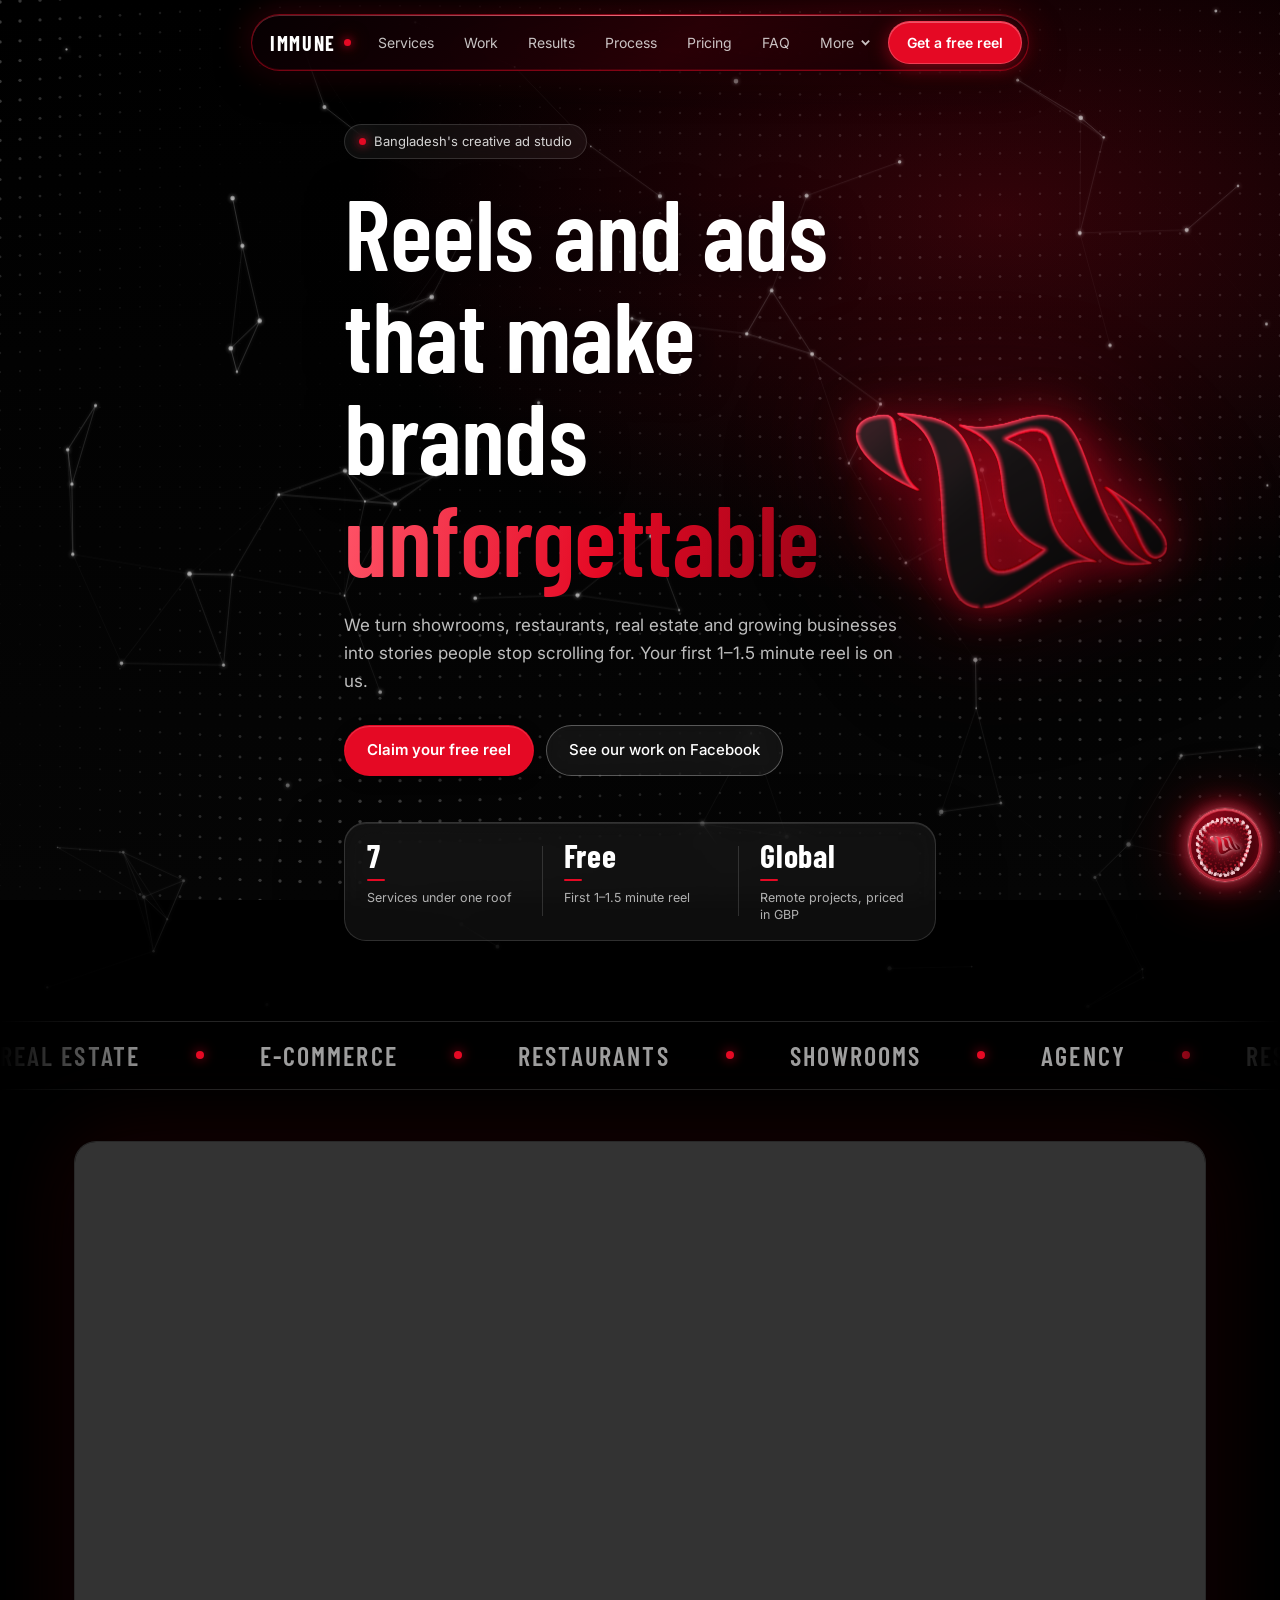
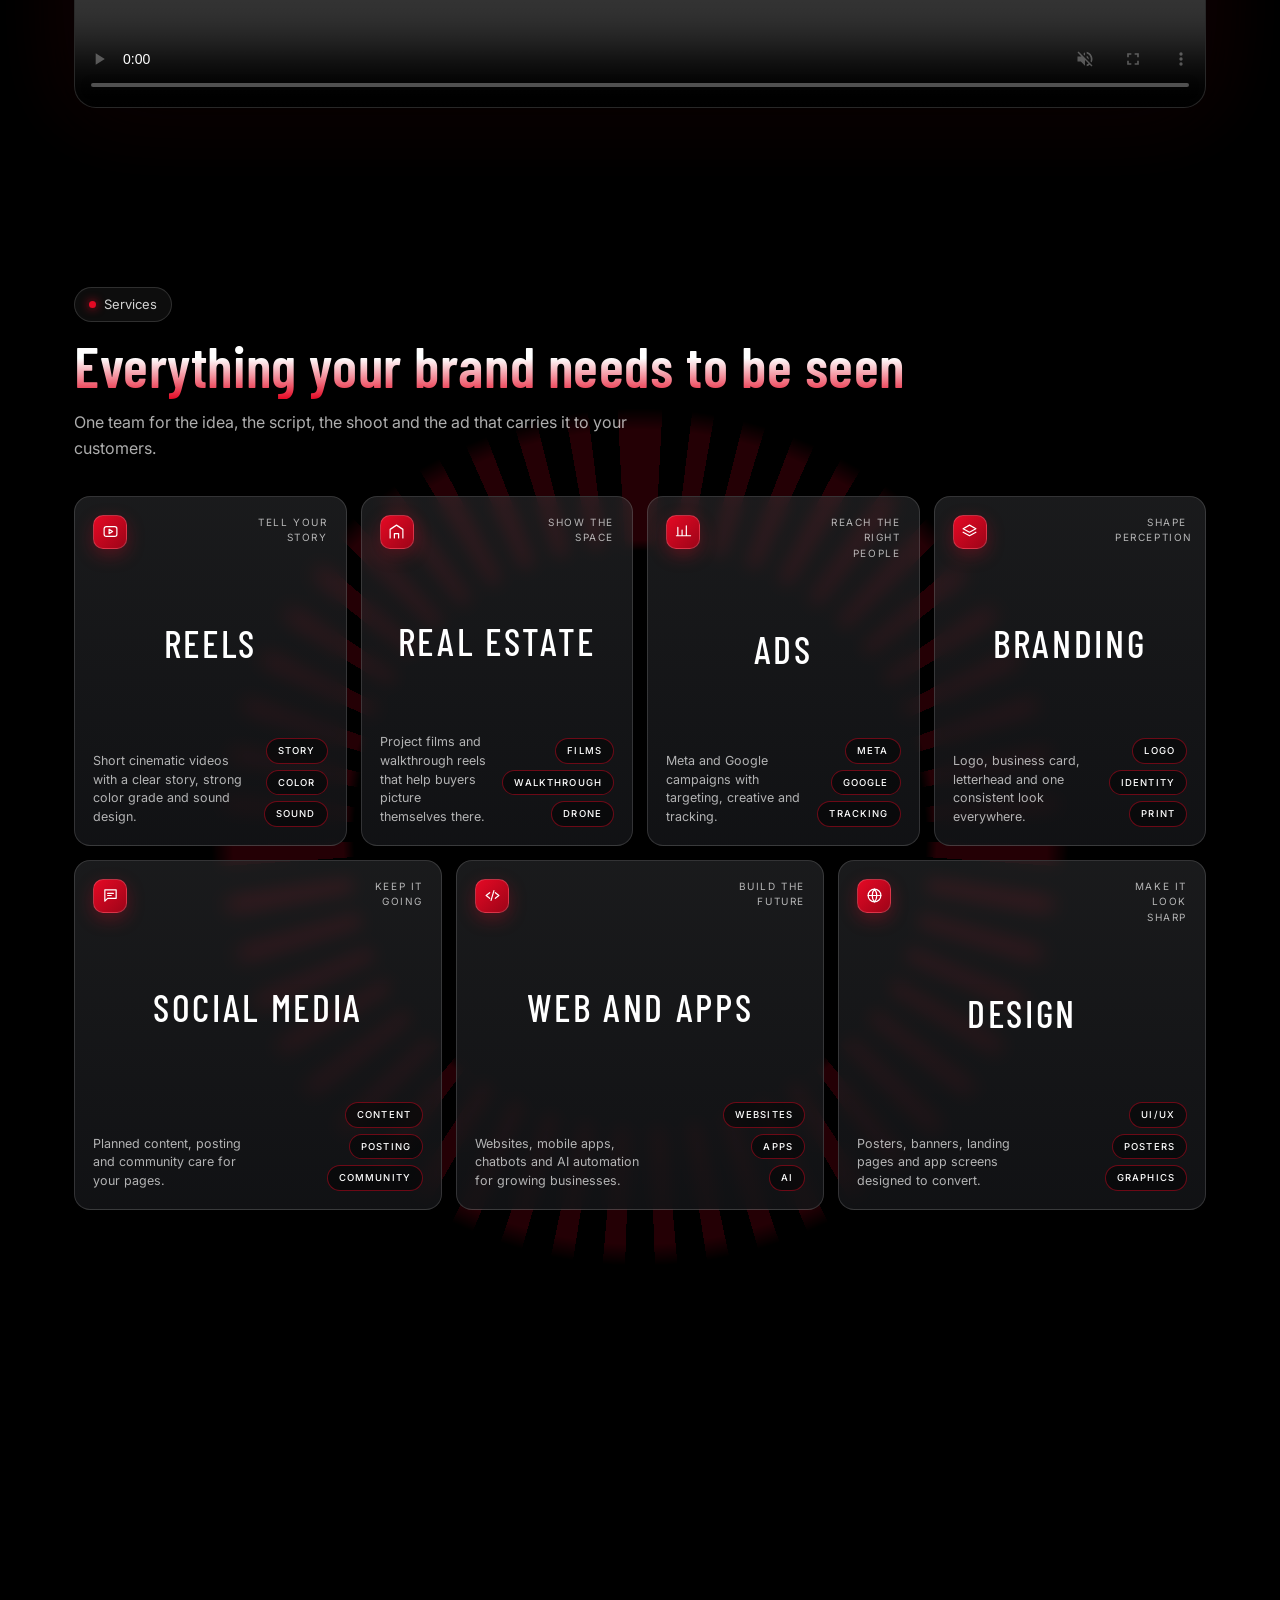
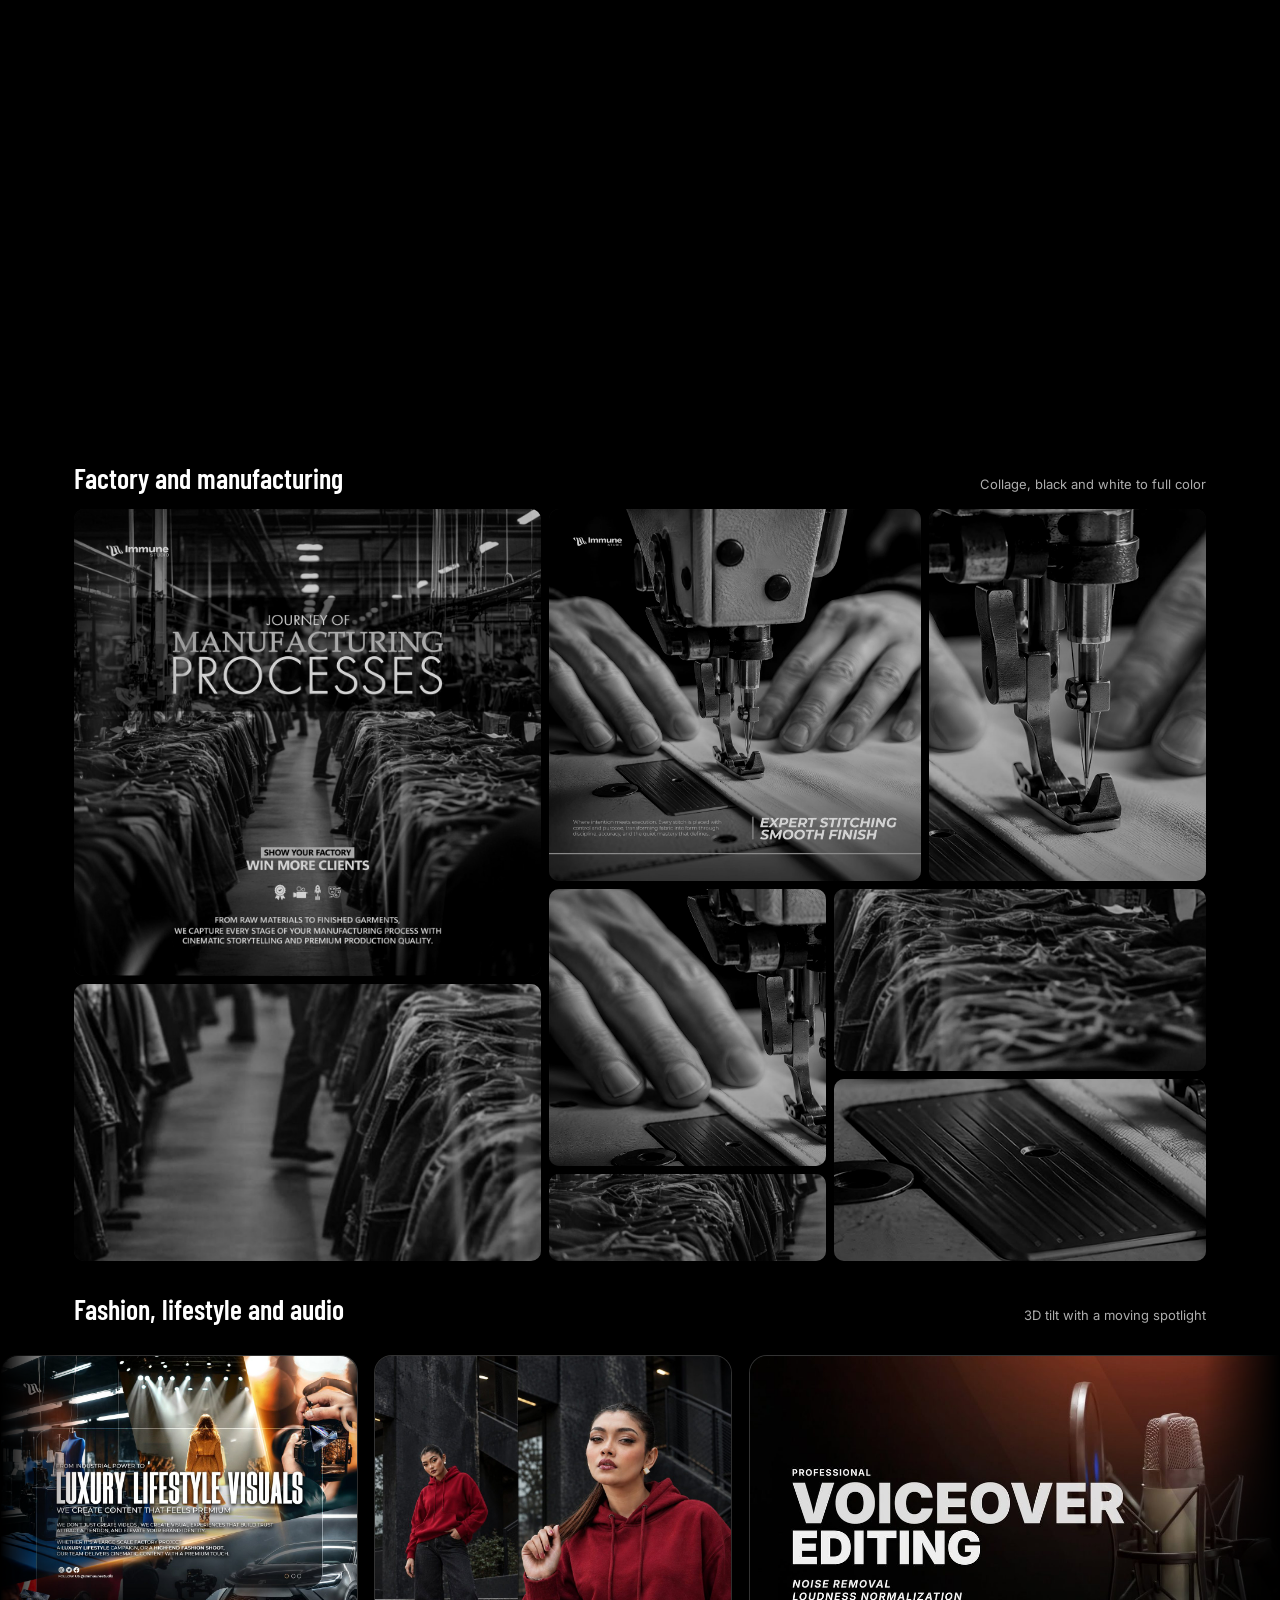
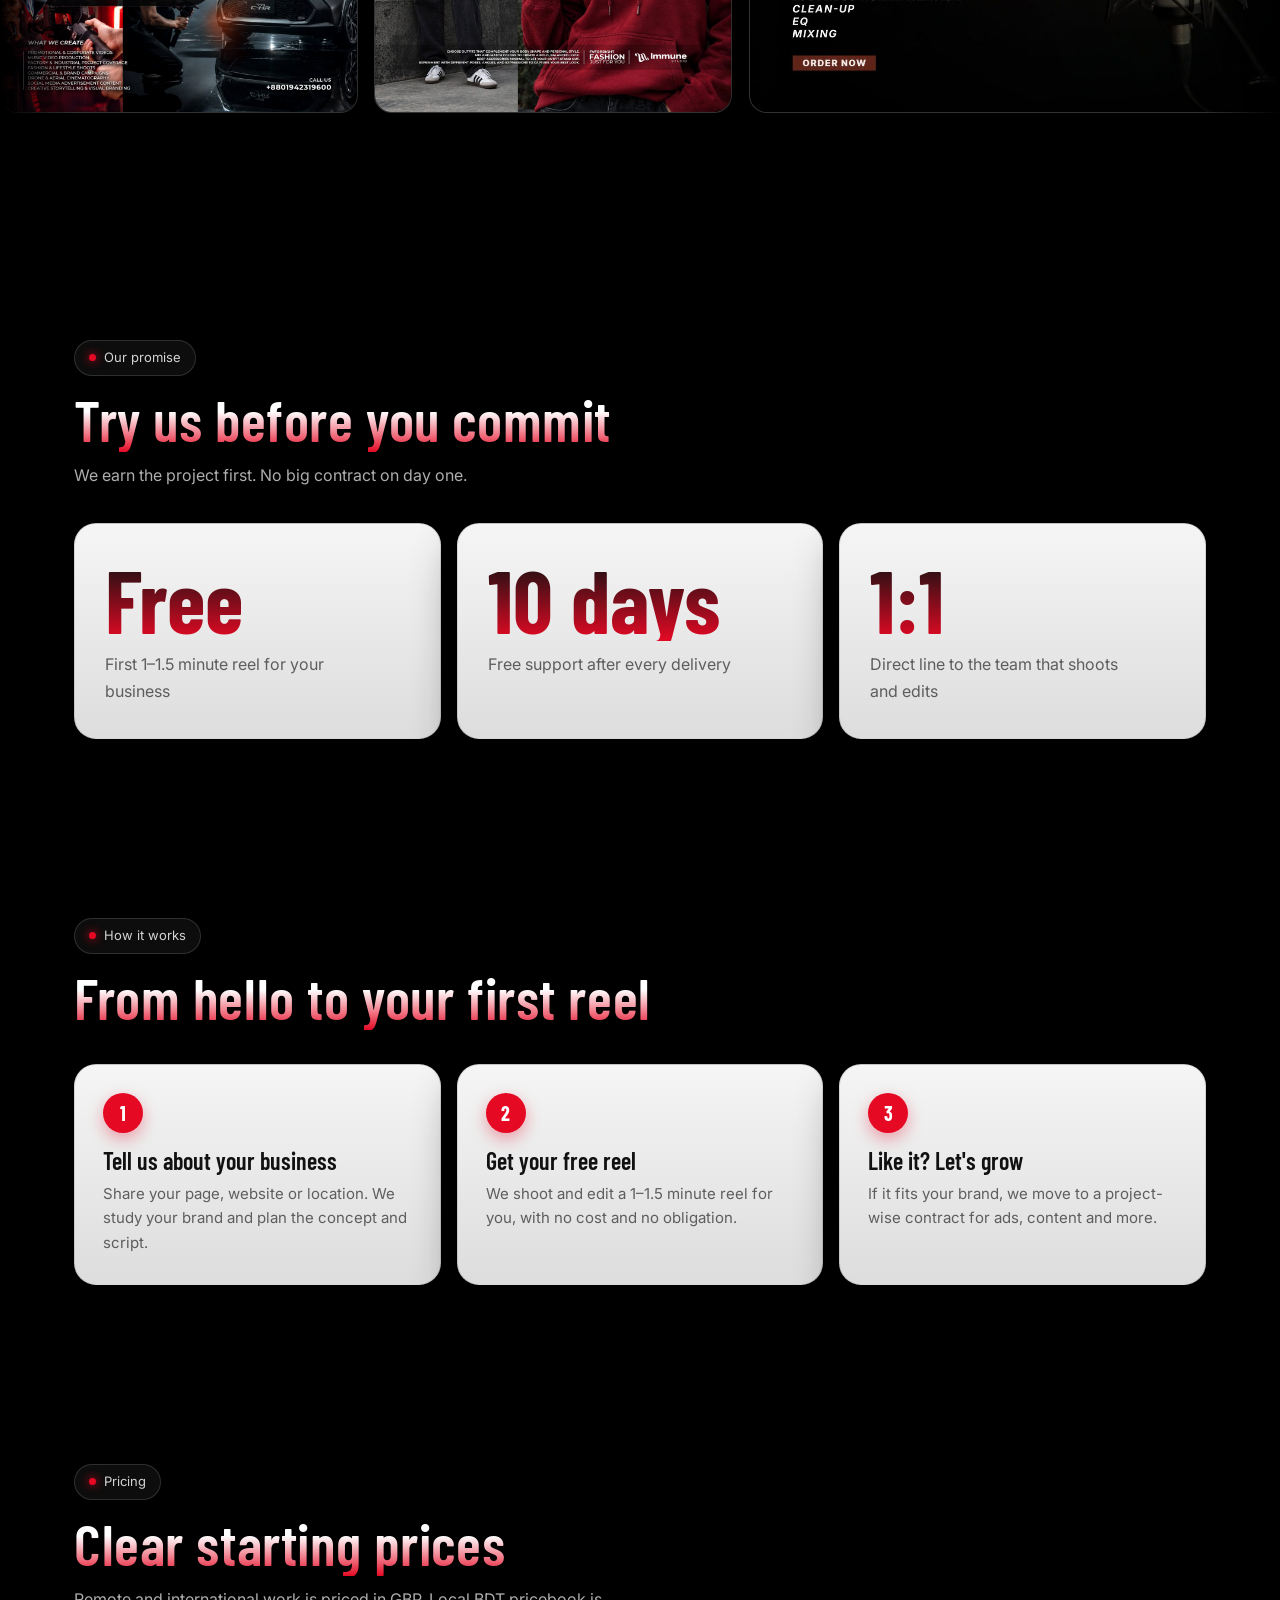
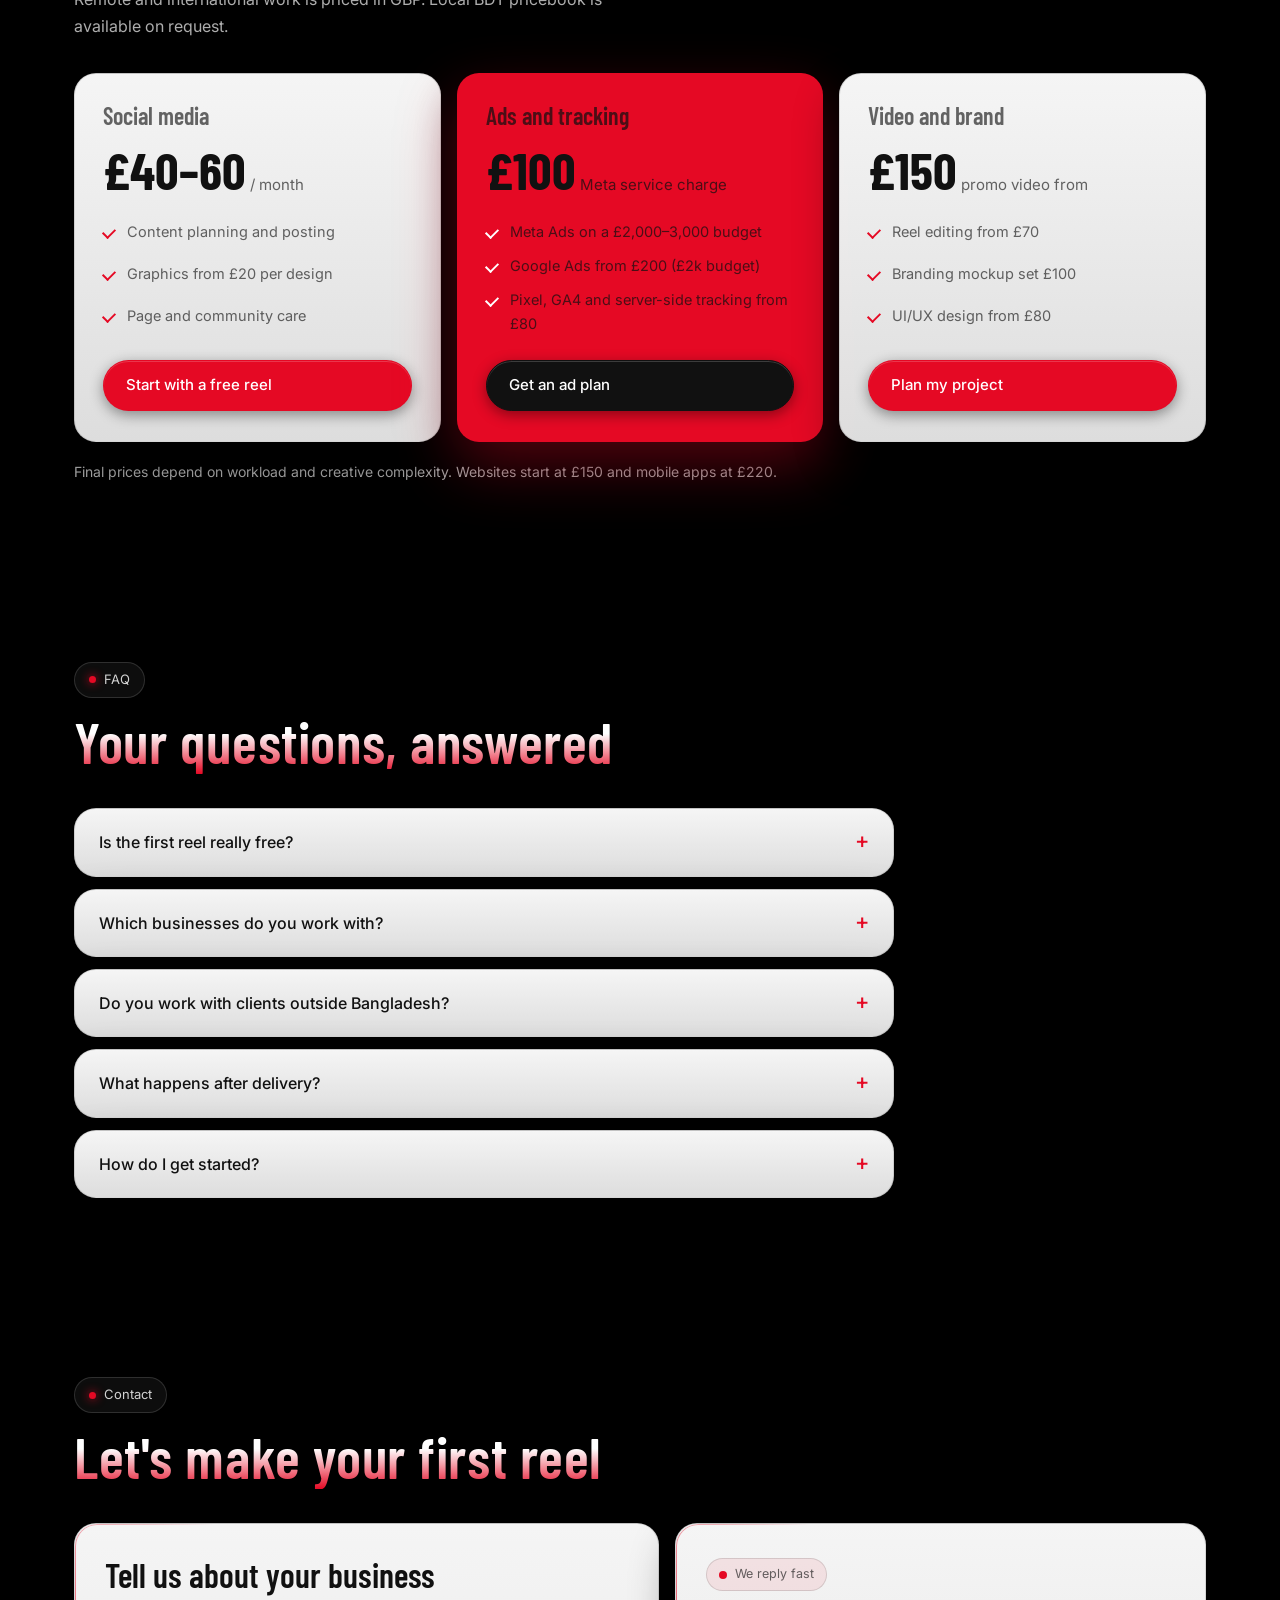
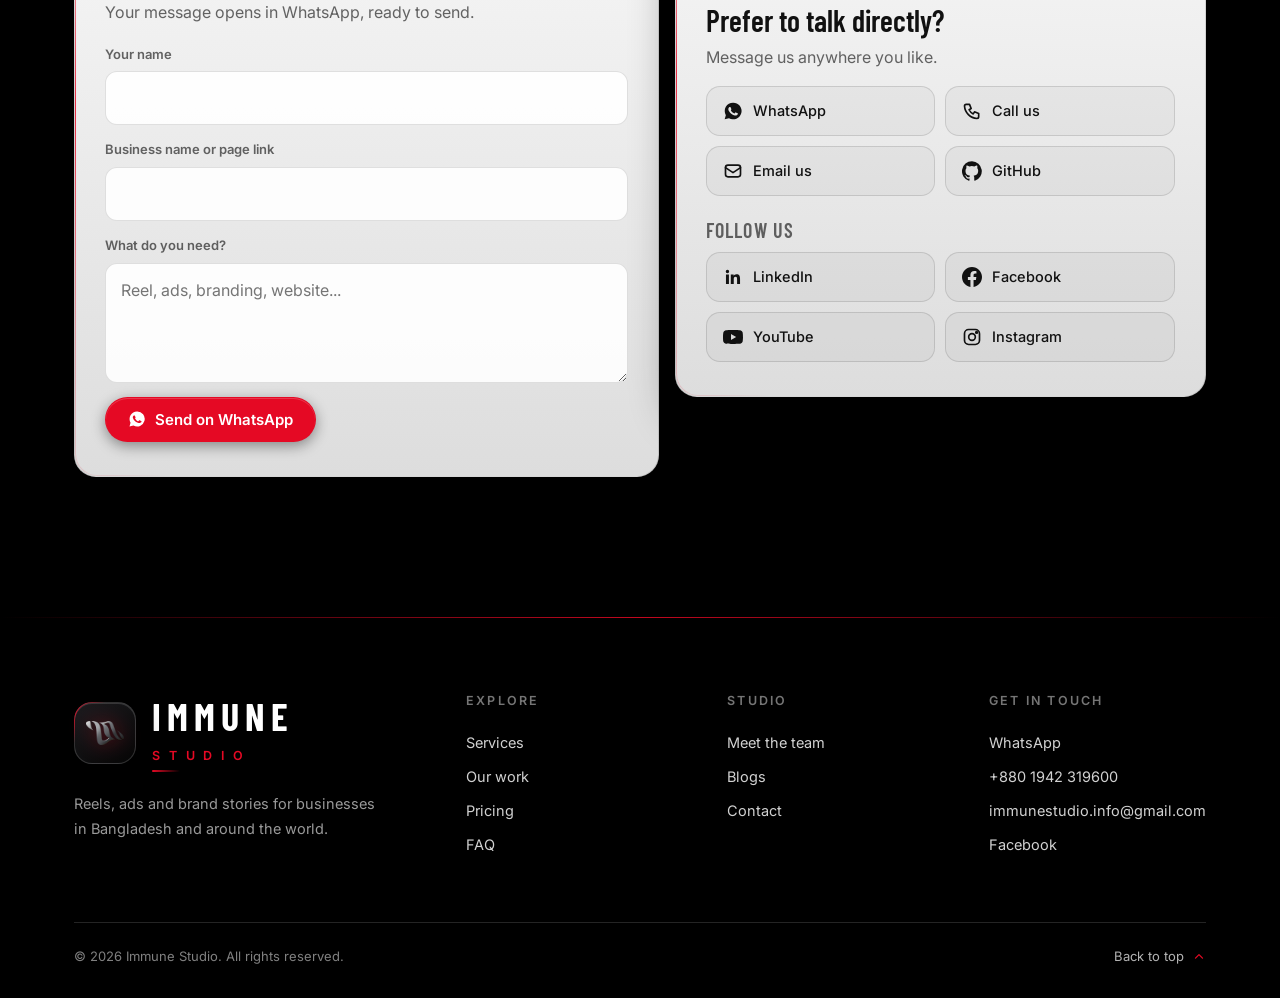
==== commit cee56e39: "Black-glass nav, black/red spinning logo, glowing red chat logo - Nav: black glass with a red tint, " ====
--- a/index.html
+++ b/index.html
@@ -22,7 +22,7 @@
 
 <header class="top" id="home">
   <canvas id="net" aria-hidden="true"></canvas>
-  <div class="logo3d" aria-hidden="true"><div class="tilt"><div class="spin"><img src="assets/immune-symbol-chrome.png" alt="" width="800" height="502"></div></div></div>
+  <div class="logo3d" aria-hidden="true"><div class="tilt"><div class="spin"><img src="assets/immune-symbol-black.png" alt="" width="800" height="502"></div></div></div>
   <div class="wrap hero">
     <span class="tag"><i></i>Bangladesh's creative ad studio</span>
     <h1>Reels and ads that make brands <em>unforgettable</em></h1>
--- a/global.css
+++ b/global.css
@@ -75,14 +75,19 @@
 .hero .btn:not(.solid),.tmtext .btn:not(.solid){background:rgba(255,255,255,.06);border-color:rgba(255,255,255,.3);backdrop-filter:blur(8px);box-shadow:none}
 .hero .btn:not(.solid):hover,.tmtext .btn:not(.solid):hover{background:#fff;color:#111;border-color:#fff;box-shadow:0 14px 30px rgba(0,0,0,.6),0 0 28px rgba(255,255,255,.25)}
 
-/* nav — white pill, dark text */
+/* nav — black glass with a red tint, red edge light, white text */
 .nav{position:fixed;top:14px;left:0;right:0;z-index:50;display:flex;justify-content:center;padding:0 14px;pointer-events:none}
-.pill{--text:#111111;--mute:rgba(17,17,17,.64);--line:rgba(0,0,0,.12);pointer-events:auto;display:flex;align-items:center;gap:4px;padding:6px 6px 6px 18px;border-radius:999px;background:rgba(255,255,255,.92);backdrop-filter:blur(12px);border:1px solid rgba(255,255,255,.6);box-shadow:0 12px 34px rgba(0,0,0,.55)}
+.pill{--text:#ffffff;--mute:rgba(255,255,255,.76);--line:rgba(229,9,36,.34);position:relative;pointer-events:auto;display:flex;align-items:center;gap:4px;padding:6px 6px 6px 18px;border-radius:999px;
+  background:linear-gradient(135deg,rgba(8,0,2,.82) 0%,rgba(52,0,9,.62) 55%,rgba(12,0,3,.8) 100%);
+  -webkit-backdrop-filter:blur(18px) saturate(1.6);backdrop-filter:blur(18px) saturate(1.6);
+  border:1px solid rgba(229,9,36,.5);
+  box-shadow:inset 0 1px 0 rgba(255,120,138,.32),inset 0 -1px 0 rgba(229,9,36,.18),0 12px 34px rgba(0,0,0,.65),0 0 34px rgba(229,9,36,.28)}
+.pill::before{content:"";position:absolute;left:8%;right:8%;top:0;height:1px;border-radius:1px;background:linear-gradient(90deg,transparent,rgba(255,110,128,.9),transparent);pointer-events:none}
 .pill b{display:inline-flex;align-items:center;gap:8px;font:700 20px var(--display);letter-spacing:.08em;margin-right:10px;color:var(--text)}
-.pill b::after{content:"";width:7px;height:7px;border-radius:50%;background:var(--red);box-shadow:0 0 10px rgba(229,9,36,.7)}
-.pill a:not(.btn){padding:9px 13px;border-radius:999px;font-size:14px;color:var(--mute);text-decoration:none;transition:color .2s,background .2s}
-.pill a:not(.btn):hover{color:#111;background:rgba(0,0,0,.06)}
-.pill .btn{padding:9px 18px;font-size:14px}
+.pill b::after{content:"";width:7px;height:7px;border-radius:50%;background:var(--red);box-shadow:0 0 10px rgba(229,9,36,.9),0 0 18px rgba(229,9,36,.5)}
+.pill a:not(.btn){padding:9px 13px;border-radius:999px;font-size:14px;color:var(--mute);text-decoration:none;transition:color .2s,background .2s,box-shadow .2s}
+.pill a:not(.btn):hover{color:#fff;background:rgba(229,9,36,.2);box-shadow:inset 0 0 0 1px rgba(229,9,36,.4)}
+.pill .btn{padding:9px 18px;font-size:14px;border-color:rgba(255,140,155,.4);box-shadow:inset 0 1px 0 rgba(255,255,255,.3),0 4px 18px rgba(229,9,36,.5)}
 
 /* hero (header) */
 header.top{position:relative;overflow:hidden;min-height:94vh;display:flex;align-items:center}
@@ -99,9 +104,9 @@
 .hero-strip b{display:block;font:700 32px/1 var(--display);letter-spacing:.02em;color:#fff}
 .hero-strip b::after{content:"";display:block;width:18px;height:2px;margin-top:8px;border-radius:2px;background:var(--red)}
 .hero-strip span{display:block;margin-top:8px;font-size:12.5px;line-height:1.4;color:var(--mute)}
-.logo3d{--t:calc(clamp(180px,30vw,440px) / 400);position:absolute;right:7%;top:50%;transform:translateY(-50%);width:clamp(180px,30vw,440px);z-index:1;perspective:1200px;pointer-events:auto;cursor:pointer;filter:drop-shadow(0 0 22px rgba(229,9,36,.35)) drop-shadow(0 0 60px rgba(229,9,36,.22)) drop-shadow(0 26px 40px rgba(0,0,0,.7));animation:glow 5s ease-in-out infinite}
-.logo3d::before{content:"";position:absolute;inset:-28%;z-index:-1;border-radius:50%;background:radial-gradient(closest-side,rgba(229,9,36,.22),transparent 72%);pointer-events:none}
-@keyframes glow{50%{filter:drop-shadow(0 0 32px rgba(229,9,36,.55)) drop-shadow(0 0 80px rgba(229,9,36,.35)) drop-shadow(0 26px 40px rgba(0,0,0,.7))}}
+.logo3d{--t:calc(clamp(150px,24vw,350px) / 400);position:absolute;right:9%;top:50%;transform:translateY(-50%);width:clamp(150px,24vw,350px);z-index:1;perspective:1200px;pointer-events:auto;cursor:pointer;filter:drop-shadow(0 0 20px rgba(229,9,36,.5)) drop-shadow(0 0 56px rgba(229,9,36,.3)) drop-shadow(0 26px 40px rgba(0,0,0,.7));animation:glow 5s ease-in-out infinite}
+.logo3d::before{content:"";position:absolute;inset:-28%;z-index:-1;border-radius:50%;background:radial-gradient(closest-side,rgba(229,9,36,.26),transparent 72%);pointer-events:none}
+@keyframes glow{50%{filter:drop-shadow(0 0 30px rgba(229,9,36,.72)) drop-shadow(0 0 80px rgba(229,9,36,.42)) drop-shadow(0 26px 40px rgba(0,0,0,.7))}}
 .tilt{transform-style:preserve-3d;transition:transform .35s ease-out}
 .spin{position:relative;transform-style:preserve-3d;animation:spin 20s linear infinite}
 .spin img{display:block;width:100%;height:auto}
@@ -250,13 +255,13 @@
 .dd{position:relative}
 .ddbtn{display:flex;align-items:center;gap:6px;padding:9px 13px;border-radius:999px;border:0;background:none;color:var(--mute);font:inherit;font-size:14px;cursor:pointer;transition:color .2s,background .2s}
 .ddbtn svg{width:11px;height:11px;stroke:currentColor;fill:none;stroke-width:2;transition:transform .25s}
-.ddbtn:hover,.dd.open .ddbtn{color:#111;background:rgba(0,0,0,.06)}
+.ddbtn:hover,.dd.open .ddbtn{color:#fff;background:rgba(229,9,36,.2);box-shadow:inset 0 0 0 1px rgba(229,9,36,.4)}
 .dd:hover svg,.dd.open svg{transform:rotate(180deg)}
 .ddm{position:absolute;top:100%;left:50%;padding-top:14px;transform:translate(-50%,6px);opacity:0;visibility:hidden;transition:opacity .22s,transform .22s,visibility .22s}
-.ddin{min-width:200px;padding:8px;border-radius:18px;background:rgba(255,255,255,.97);backdrop-filter:blur(12px);border:1px solid var(--line);box-shadow:0 20px 50px rgba(0,0,0,.6)}
+.ddin{min-width:200px;padding:8px;border-radius:18px;background:linear-gradient(160deg,rgba(10,0,3,.92),rgba(48,0,9,.82));-webkit-backdrop-filter:blur(18px) saturate(1.6);backdrop-filter:blur(18px) saturate(1.6);border:1px solid rgba(229,9,36,.5);box-shadow:inset 0 1px 0 rgba(255,120,138,.28),0 20px 50px rgba(0,0,0,.7),0 0 30px rgba(229,9,36,.22)}
 .dd:hover .ddm,.dd.open .ddm,.dd:has(:focus-visible) .ddm{opacity:1;visibility:visible;transform:translate(-50%,0)}
 .pill .ddm a{display:block;padding:11px 14px;border-radius:12px;font-size:14px;color:var(--mute)}
-.pill .ddm a:hover{background:rgba(229,9,36,.08);color:#111}
+.pill .ddm a:hover{background:rgba(229,9,36,.22);color:#fff}
 .pill a.brand{display:block;padding:0;margin-right:10px;background:none;border-radius:0}
 .pill a.brand:hover{background:none}
 .pill a.brand b{margin:0;color:var(--text)}
@@ -367,19 +372,23 @@
 .nav{transition:transform .45s cubic-bezier(.2,.8,.2,1),opacity .35s}
 .nav.hide{transform:translateY(-140%);opacity:0;pointer-events:none}
 .nav.hide .pill{pointer-events:none}
-.nav.solid .pill{background:rgba(255,255,255,.96);box-shadow:0 14px 40px rgba(0,0,0,.65)}
+.nav.solid .pill{background:linear-gradient(135deg,rgba(6,0,2,.9) 0%,rgba(44,0,8,.74) 55%,rgba(10,0,3,.88) 100%);box-shadow:inset 0 1px 0 rgba(255,120,138,.32),inset 0 -1px 0 rgba(229,9,36,.18),0 14px 40px rgba(0,0,0,.75),0 0 40px rgba(229,9,36,.32)}
 
 /* ---------- Immune chat assistant (dark panel, white text, red accents) ---------- */
 .cb{--e:cubic-bezier(.2,.8,.2,1)}
-.cb-fab{position:fixed;right:18px;bottom:calc(18px + env(safe-area-inset-bottom,0px));z-index:80;width:74px;height:74px;border-radius:50%;border:1px solid rgba(229,9,36,.55);cursor:pointer;display:grid;place-items:center;background:radial-gradient(circle at 30% 22%,#3a0a10,#140306 58%,#050102);box-shadow:0 12px 34px rgba(0,0,0,.65),0 0 28px rgba(229,9,36,.3),inset 0 1px 0 rgba(255,255,255,.18);transition:transform .25s}
+.cb-fab{position:fixed;right:18px;bottom:calc(18px + env(safe-area-inset-bottom,0px));z-index:80;width:74px;height:74px;border-radius:50%;border:1px solid rgba(255,96,116,.85);cursor:pointer;display:grid;place-items:center;
+  background:radial-gradient(circle at 32% 24%,#7a0a1c,#2c0409 55%,#090103);
+  box-shadow:0 0 0 1px rgba(255,255,255,.12),0 0 16px rgba(255,255,255,.2),0 0 26px rgba(229,9,36,.85),0 0 60px rgba(229,9,36,.5),0 12px 34px rgba(0,0,0,.65),inset 0 1px 0 rgba(255,255,255,.4),inset 0 0 22px rgba(229,9,36,.55);
+  transition:transform .25s,box-shadow .3s;animation:cbglow 3.2s ease-in-out infinite}
 .cb-fab:hover{transform:scale(1.08)}
-.cb-fab img{position:relative;z-index:1;width:30px;height:auto;filter:drop-shadow(0 0 8px rgba(229,9,36,.6))}
+.cb-fab img{position:relative;z-index:1;width:30px;height:auto;filter:drop-shadow(0 0 2px rgba(255,255,255,.7)) drop-shadow(0 0 7px rgba(255,70,92,.95)) drop-shadow(0 0 16px rgba(229,9,36,.9))}
 .cb-orb{position:absolute;inset:0;width:100%;height:100%;border-radius:50%}
-.cb-fab::after{content:"";position:absolute;inset:0;border-radius:50%;border:2px solid rgba(229,9,36,.4);animation:cbping 2.8s ease-out infinite;pointer-events:none}
+.cb-fab::after{content:"";position:absolute;inset:0;border-radius:50%;border:2px solid rgba(255,70,92,.55);animation:cbping 2.8s ease-out infinite;pointer-events:none}
+@keyframes cbglow{50%{box-shadow:0 0 0 1px rgba(255,255,255,.16),0 0 22px rgba(255,255,255,.28),0 0 34px rgba(229,9,36,1),0 0 78px rgba(229,9,36,.62),0 12px 34px rgba(0,0,0,.65),inset 0 1px 0 rgba(255,255,255,.45),inset 0 0 26px rgba(229,9,36,.7)}}
 .cb.open .cb-fab::after{display:none}
 @keyframes cbping{0%{transform:scale(1);opacity:.8}100%{transform:scale(1.5);opacity:0}}
 @keyframes cbwob{50%{transform:rotate(8deg) scale(1.06)}}
-.cb-panel{position:fixed;right:18px;bottom:calc(104px + env(safe-area-inset-bottom,0px));z-index:79;width:min(392px,calc(100vw - 24px));height:min(650px,calc(100dvh - 124px));display:flex;flex-direction:column;border-radius:28px;overflow:hidden;background:#0a0708;color:#fff;border:1px solid rgba(255,255,255,.14);box-shadow:0 40px 90px rgba(0,0,0,.78),0 0 60px rgba(229,9,36,.12);opacity:0;visibility:hidden;transform:translateY(18px) scale(.94);transform-origin:bottom right;transition:opacity .3s,transform .4s var(--e),visibility .3s}
+.cb-panel{padding:0;position:fixed;right:18px;bottom:calc(104px + env(safe-area-inset-bottom,0px));z-index:79;width:min(392px,calc(100vw - 24px));height:min(650px,calc(100dvh - 124px));display:flex;flex-direction:column;border-radius:28px;overflow:hidden;background:#0a0708;color:#fff;border:1px solid rgba(255,255,255,.14);box-shadow:0 40px 90px rgba(0,0,0,.78),0 0 60px rgba(229,9,36,.12);opacity:0;visibility:hidden;transform:translateY(18px) scale(.94);transform-origin:bottom right;transition:opacity .3s,transform .4s var(--e),visibility .3s}
 .cb.open .cb-panel{opacity:1;visibility:visible;transform:none}
 .cb-panel>*{position:relative;z-index:1}
 .cb-panel>.cb-bg,.cb-panel>.cb-dots{position:absolute;inset:0;z-index:0;pointer-events:none}
@@ -392,8 +401,8 @@
 @keyframes cbdots{to{background-position:20px 20px}}
 .cb-head{display:flex;align-items:center;justify-content:space-between;gap:10px;padding:16px 16px 10px}
 .cb-id{display:flex;align-items:center;gap:11px}
-.cb-av{display:grid;place-items:center;width:40px;height:40px;border-radius:50%;background:#16090b;border:1px solid var(--line)}
-.cb-av img{width:22px;height:auto}
+.cb-av{display:grid;place-items:center;width:40px;height:40px;border-radius:50%;background:radial-gradient(circle at 32% 24%,#6a0919,#240308 60%,#080102);border:1px solid rgba(255,96,116,.7);box-shadow:0 0 12px rgba(255,255,255,.14),0 0 16px rgba(229,9,36,.65)}
+.cb-av img{width:22px;height:auto;filter:drop-shadow(0 0 2px rgba(255,255,255,.6)) drop-shadow(0 0 6px rgba(229,9,36,.9))}
 .cb-id b{display:block;font-size:15px;font-weight:600;line-height:1.2;color:#fff}
 .cb-id small{display:flex;align-items:center;gap:6px;color:var(--mute);font-size:12px}
 .cb-id small i{width:7px;height:7px;border-radius:50%;background:var(--red);box-shadow:0 0 8px var(--red)}
@@ -403,7 +412,7 @@
 .cb-hb svg,.cb-send svg,.cb-pre svg{width:18px;height:18px;fill:none;stroke:currentColor;stroke-width:2;stroke-linecap:round;stroke-linejoin:round}
 .cb-body{flex:1;min-height:0;overflow-y:auto;scrollbar-width:thin}
 .cb-hero{min-height:100%;display:flex;flex-direction:column;align-items:center;justify-content:center;text-align:center;padding:6px 20px 18px}
-.cb-hl{width:86px;height:auto;margin-bottom:14px;filter:drop-shadow(0 0 28px rgba(229,9,36,.55));animation:cbfloat 6s ease-in-out infinite}
+.cb-hl{width:86px;height:auto;margin-bottom:14px;filter:drop-shadow(0 0 3px rgba(255,255,255,.55)) drop-shadow(0 0 14px rgba(255,60,84,.9)) drop-shadow(0 0 34px rgba(229,9,36,.7));animation:cbfloat 6s ease-in-out infinite}
 @keyframes cbfloat{50%{transform:translateY(-8px) rotate(-3deg)}}
 .cb-hero h2{font-size:40px;background:linear-gradient(180deg,#fff 35%,var(--red));-webkit-background-clip:text;background-clip:text;color:transparent}
 .cb-hero p{color:var(--mute);margin:4px 0 20px}
@@ -444,4 +453,4 @@
 .cb-menu a:hover{background:rgba(229,9,36,.25)}
 .cb-note{padding:8px 18px 14px;text-align:center;font-size:11px;color:rgba(255,255,255,.42)}
 @media(max-width:560px){.cb-panel{inset:0;right:0;bottom:0;width:100%;height:100dvh;border-radius:0;transform-origin:bottom center}.cb.open .cb-fab{display:none}.cb-head{padding-top:calc(16px + env(safe-area-inset-top,0px))}}
-@media(prefers-reduced-motion:reduce){.cb-fab img,.cb-fab::after,.cb-bg::before,.cb-bg::after,.cb-dots,.cb-hl,.m.tp span{animation:none}.cb-panel{transition:none}}
+@media(prefers-reduced-motion:reduce){.cb-fab,.cb-fab img,.cb-fab::after,.cb-bg::before,.cb-bg::after,.cb-dots,.cb-hl,.m.tp span{animation:none}.cb-panel{transition:none}}
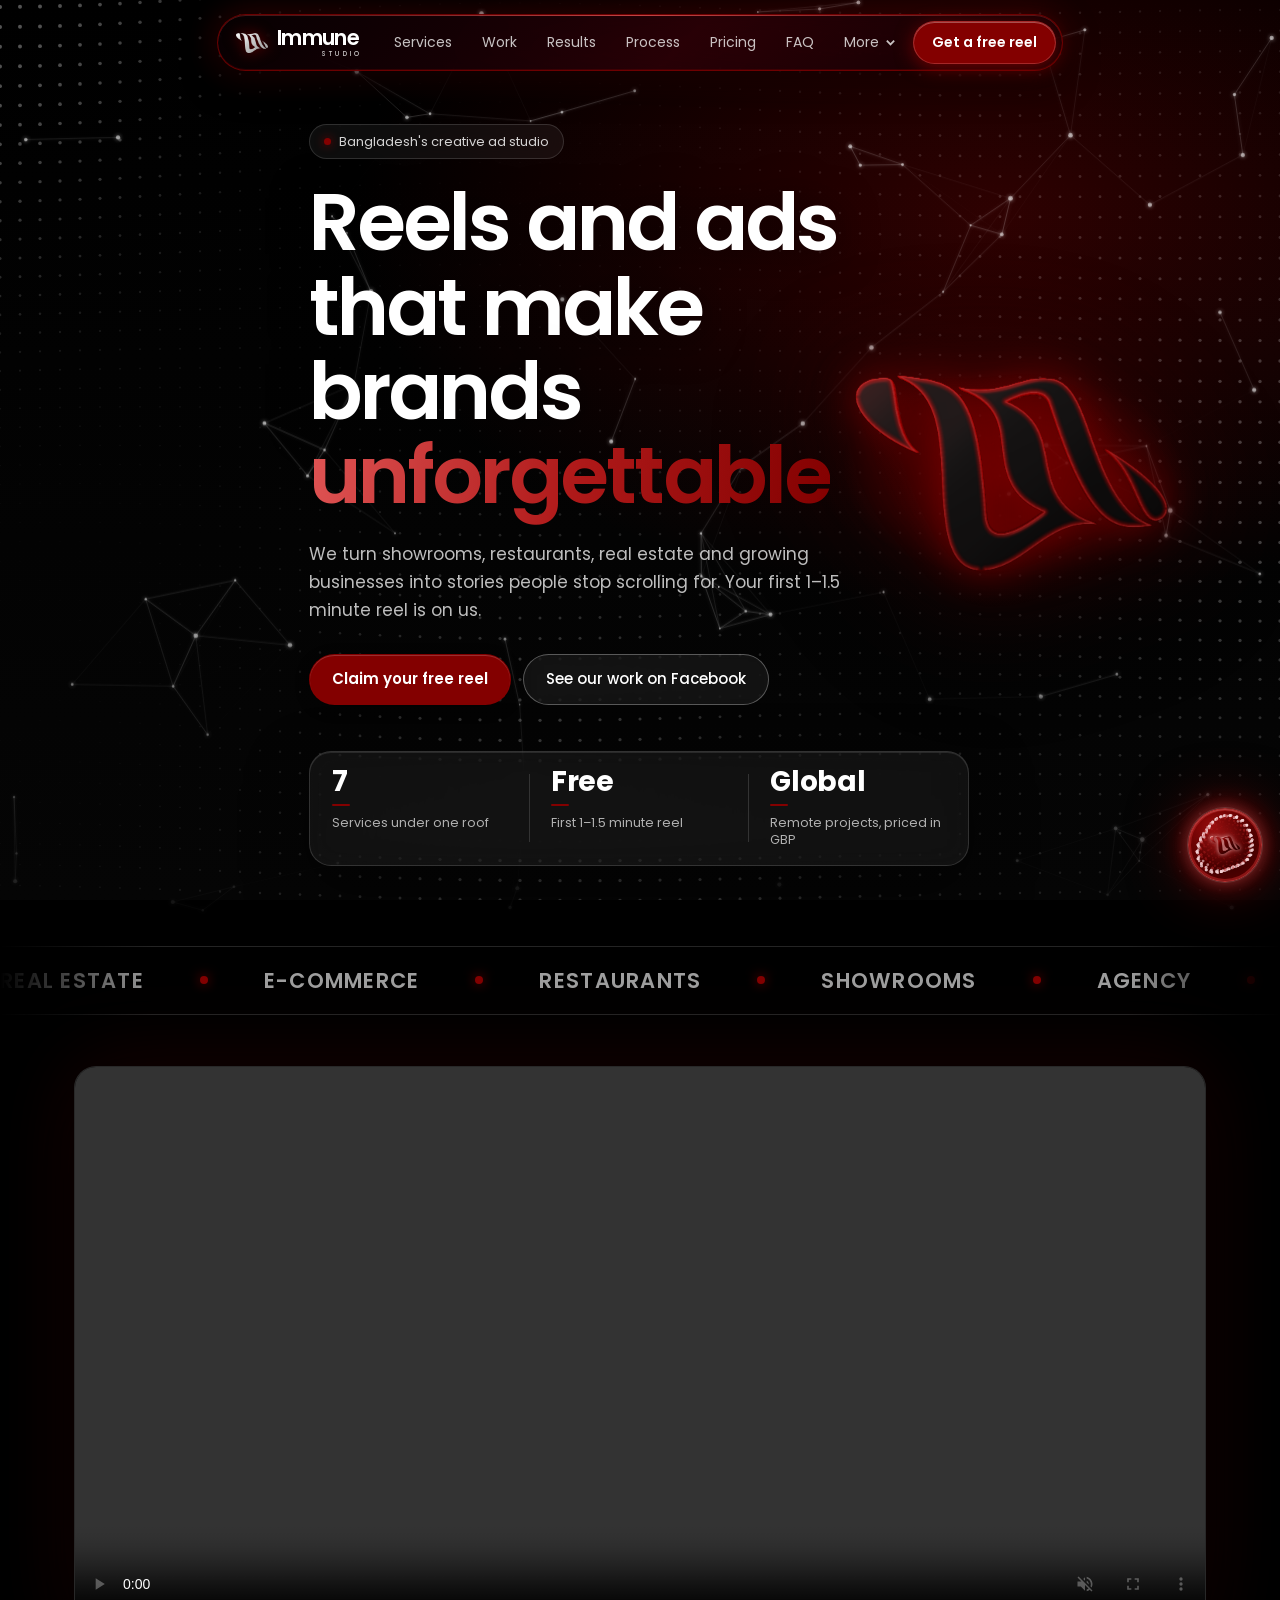
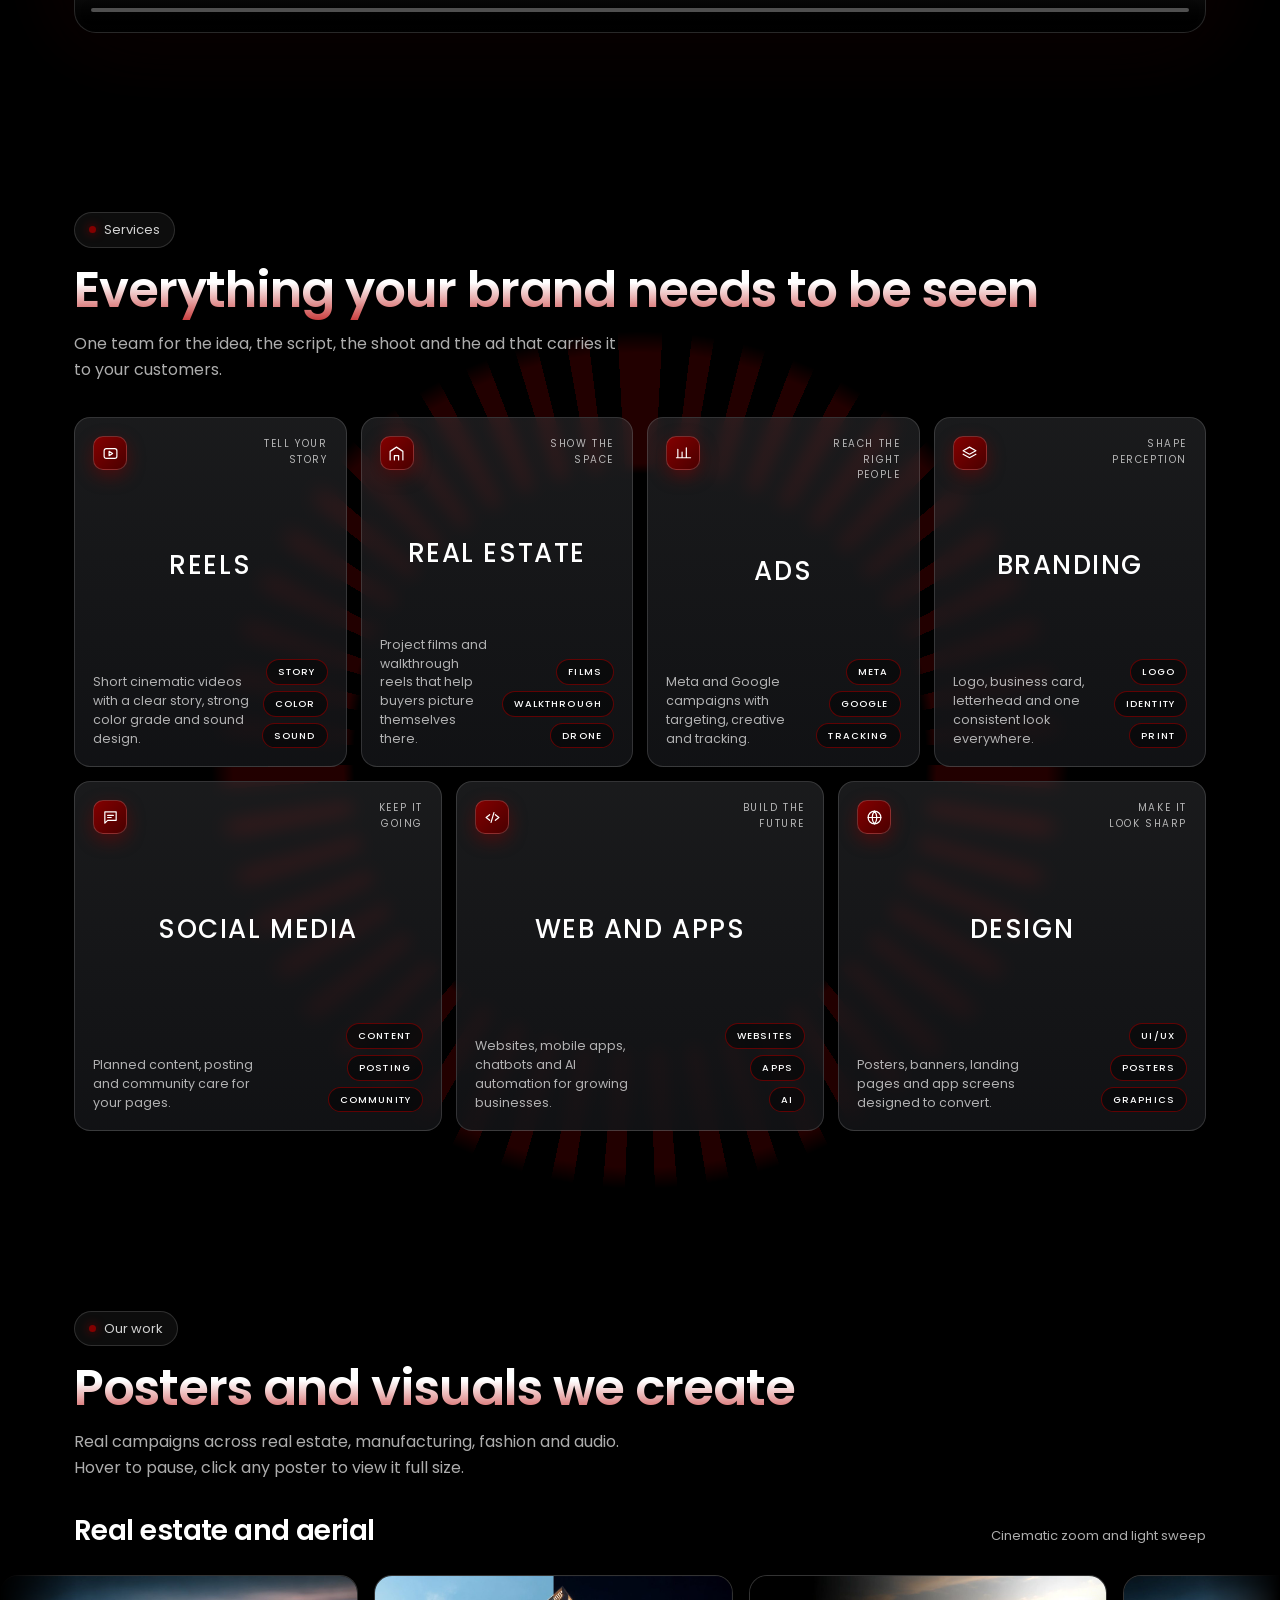
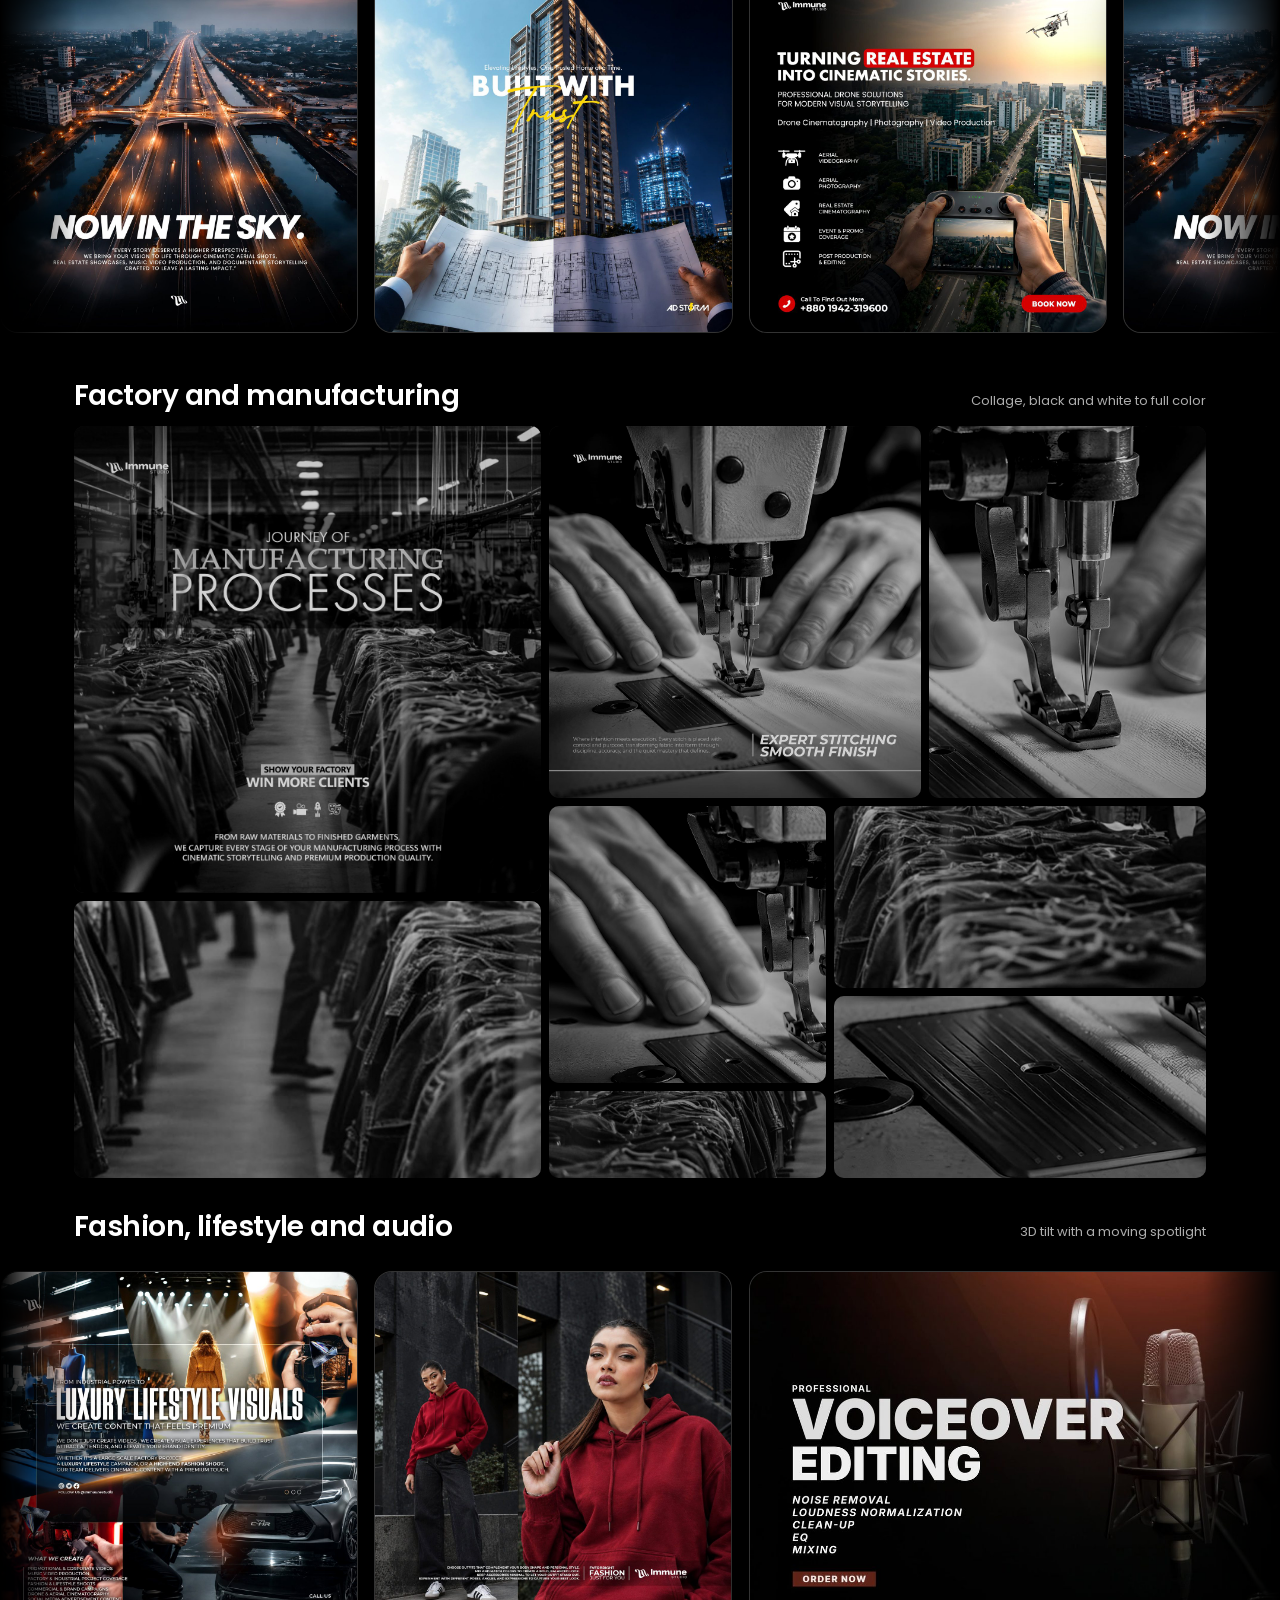
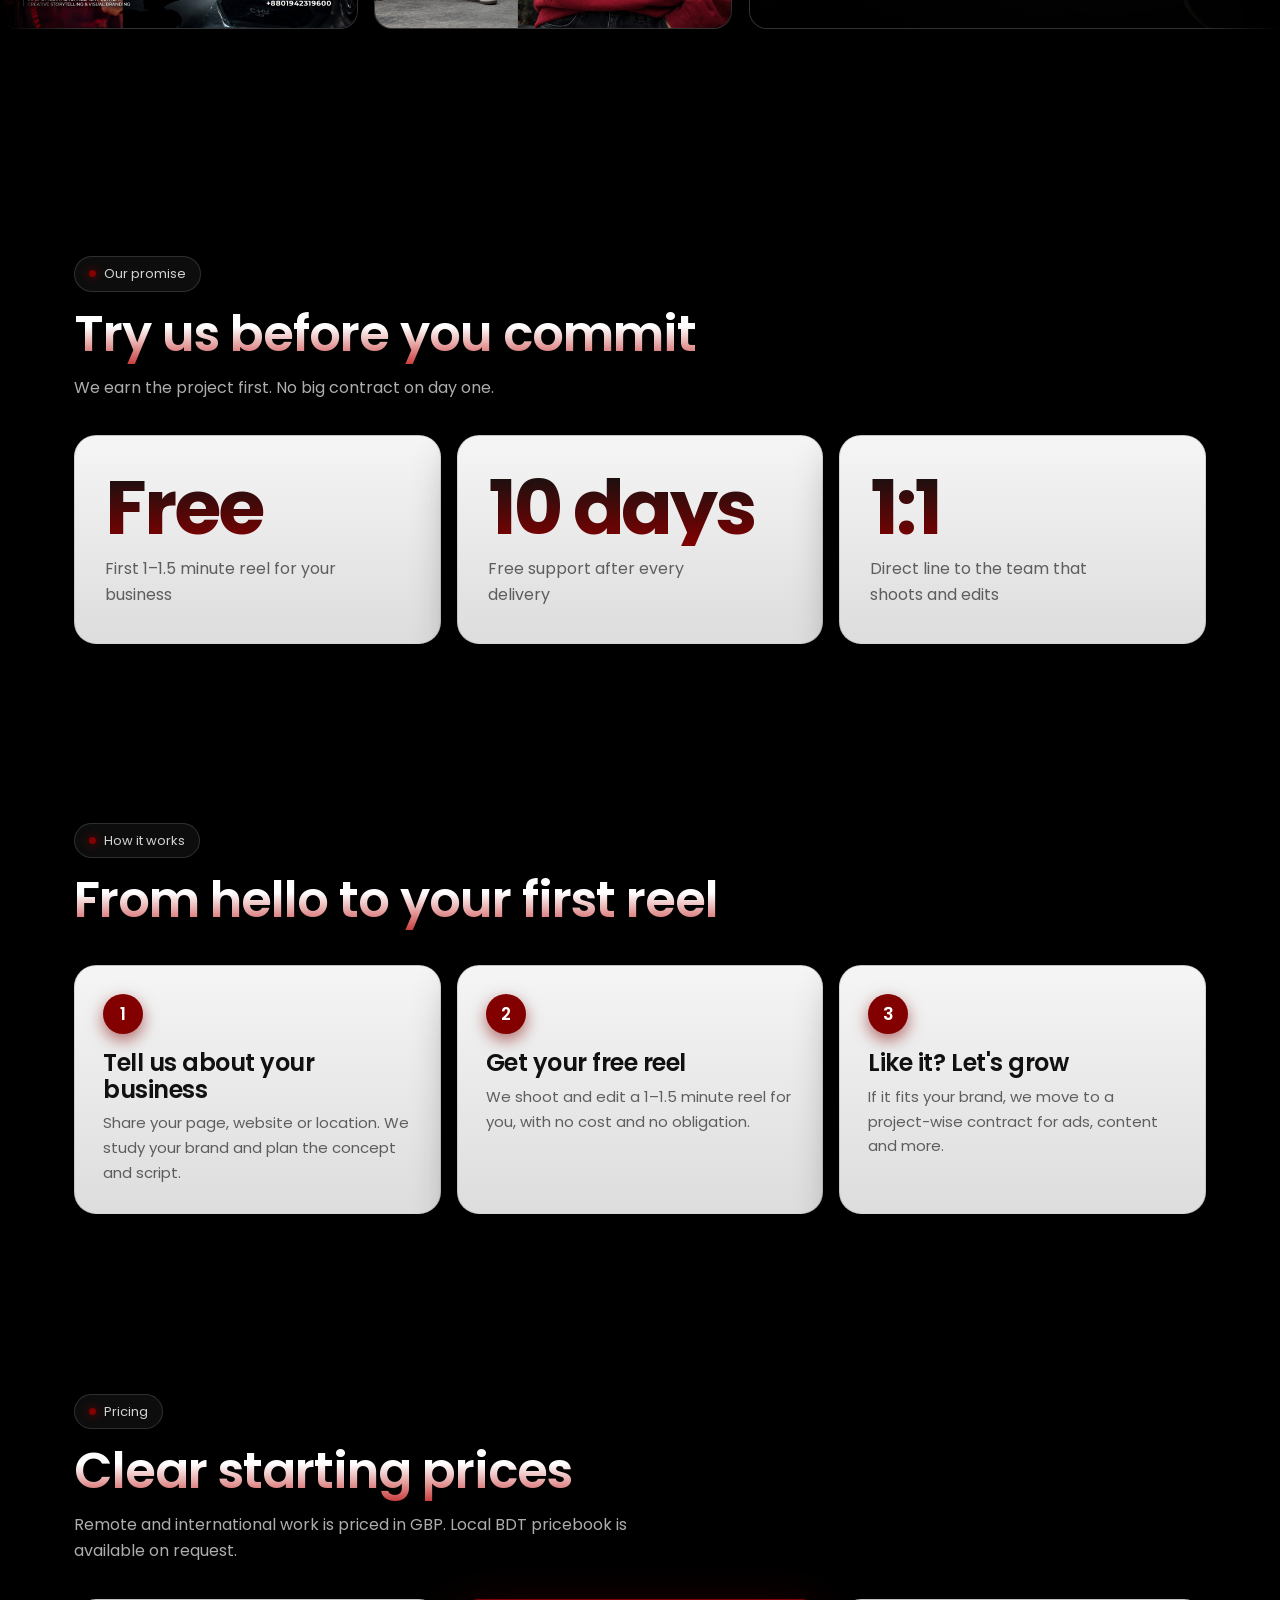
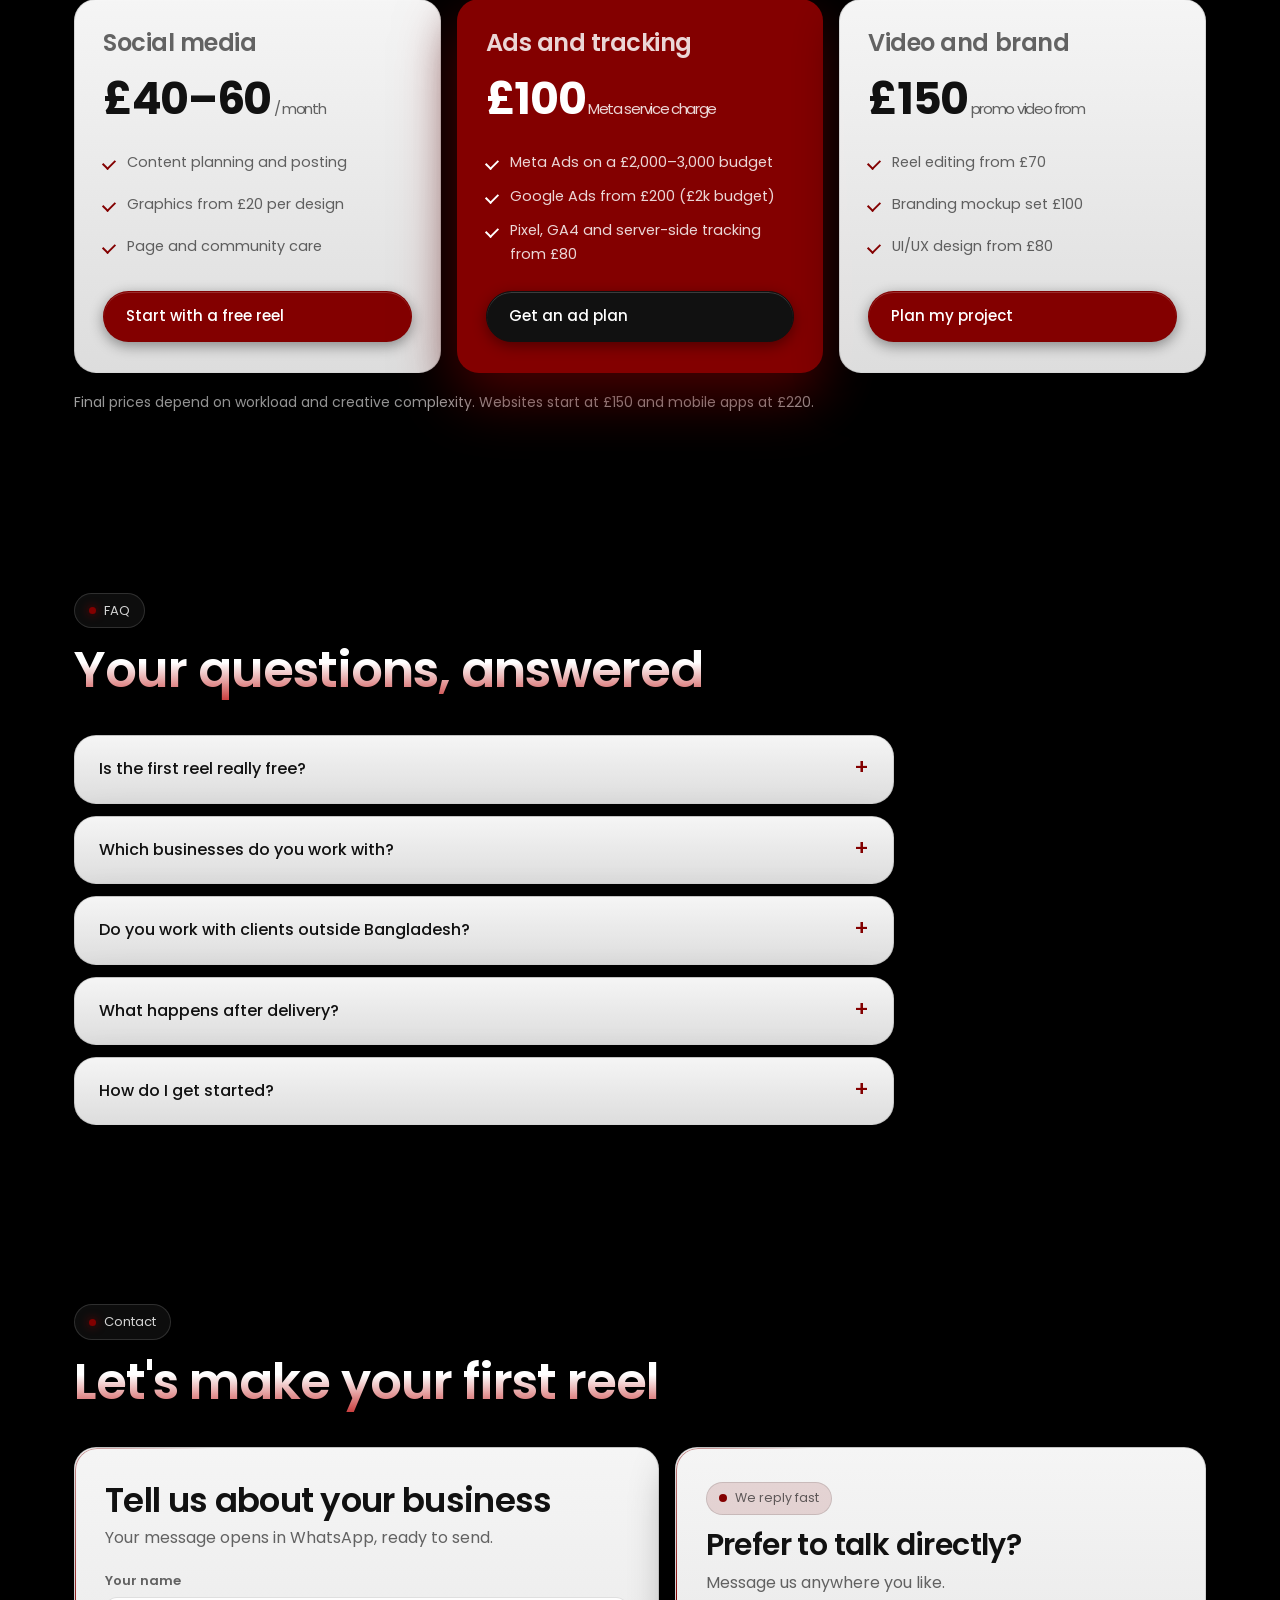
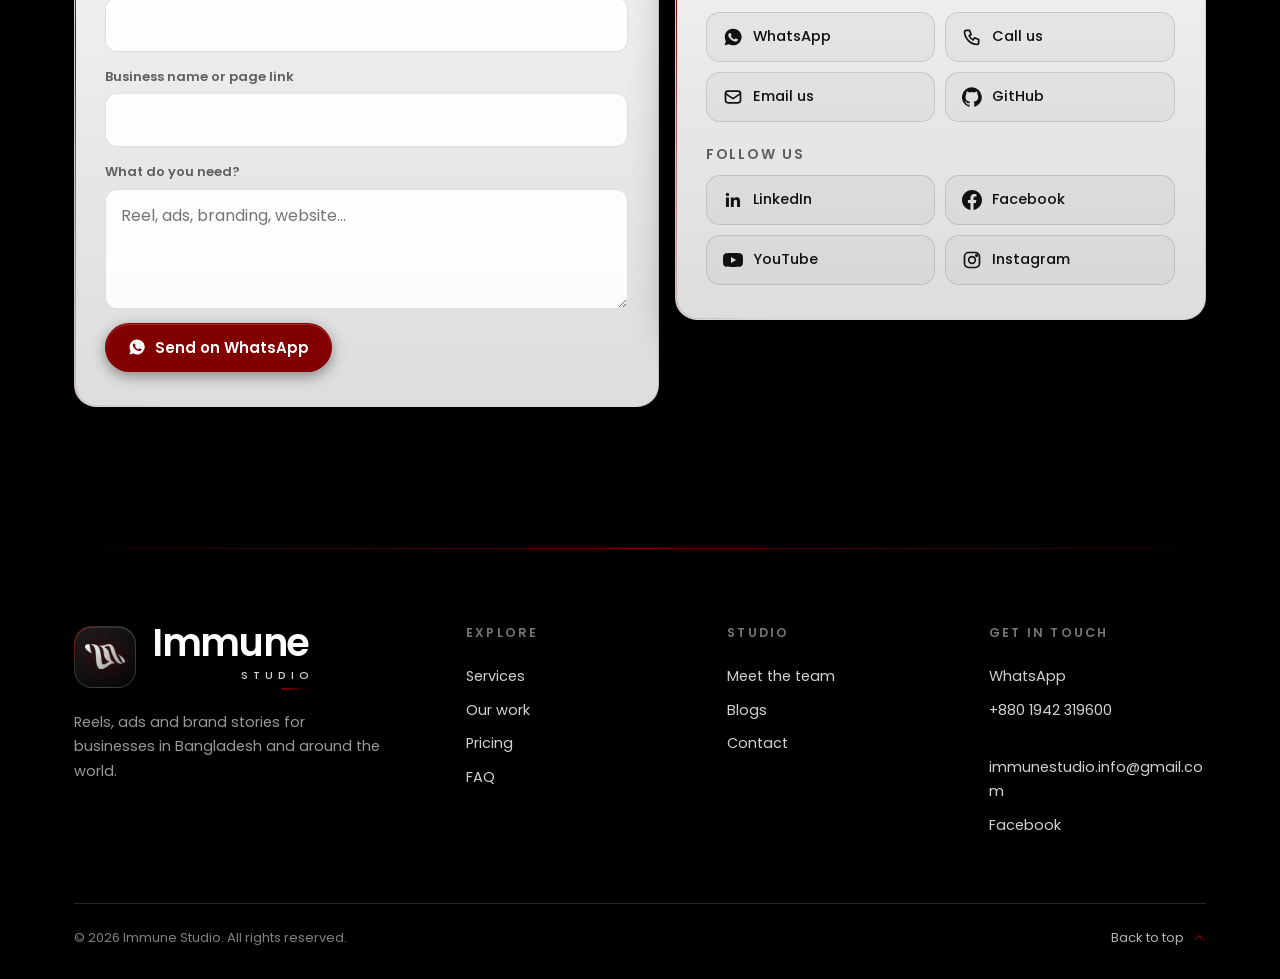
==== commit 437f324c: "Use Poppins site-wide; logo lockup in nav and footer Co-Authored-By: Claude Sonnet 5.5 <noreply@anth" ====
--- a/index.html
+++ b/index.html
@@ -7,7 +7,7 @@
 <meta name="description" content="Immune Studio creates ads, reels and brand stories for real estate, e-commerce, restaurants and growing businesses in Bangladesh. Get your first reel free.">
 <link rel="preconnect" href="https://fonts.googleapis.com">
 <link rel="preconnect" href="https://fonts.gstatic.com" crossorigin>
-<link href="https://fonts.googleapis.com/css2?family=Barlow+Condensed:wght@500;600;700&family=Inter:wght@400;500;600&display=swap" rel="stylesheet">
+<link href="https://fonts.googleapis.com/css2?family=Poppins:wght@400;500;600;700&display=swap" rel="stylesheet">
 <link rel="stylesheet" href="global.css">
 </head>
 <body>
@@ -15,7 +15,7 @@
 <canvas id="bg" aria-hidden="true"></canvas>
 
 <nav class="nav"><div class="pill">
-  <b>IMMUNE</b>
+  <a class="brand" href="#home" aria-label="Immune Studio"><img class="bm" src="assets/immune-mark-white.png" alt="" width="800" height="501"><span class="bw"><b>Immune</b><i>Studio</i></span></a>
   <a href="#services">Services</a><a href="#work">Work</a><a href="#results">Results</a><a href="#process">Process</a><a href="#pricing">Pricing</a><a href="#faq">FAQ</a><div class="dd"><button class="ddbtn" type="button" aria-haspopup="true" aria-expanded="false">More <svg viewBox="0 0 12 12"><path d="m2 4 4 4 4-4"/></svg></button><div class="ddm"><div class="ddin"><a href="team.html">Meet the team</a><a href="blogs.html">Blogs</a><a href="#contact">Contact us</a></div></div></div>
   <a class="btn solid" href="#contact">Get a free reel</a>
 </div></nav>
@@ -161,8 +161,8 @@
   <div class="ft-in">
     <div class="ft-brand">
       <a class="ft-logo" href="#home" aria-label="Immune Studio, back to top">
-        <span class="ft-mark"><img src="assets/immune-symbol-chrome.png" alt="" width="800" height="502"></span>
-        <span class="ft-name"><b>IMMUNE</b><i>Studio</i></span>
+        <span class="ft-mark"><img src="assets/immune-mark-white.png" alt="" width="800" height="502"></span>
+        <span class="ft-name"><b>Immune</b><i>Studio</i></span>
       </a>
       <p>Reels, ads and brand stories for businesses in Bangladesh and around the world.</p>
     </div>
--- a/global.css
+++ b/global.css
@@ -4,38 +4,38 @@
 
 @property --bg1{syntax:'<color>';inherits:true;initial-value:#000}
 @property --bg2{syntax:'<color>';inherits:true;initial-value:#050505}
-@property --glow{syntax:'<color>';inherits:true;initial-value:rgba(229,9,36,.2)}
+@property --glow{syntax:'<color>';inherits:true;initial-value:rgba(131,0,0,0.32)}
 @property --gx{syntax:'<percentage>';inherits:true;initial-value:78%}
 @property --gy{syntax:'<percentage>';inherits:true;initial-value:24%}
 @property --a{syntax:'<angle>';inherits:false;initial-value:0deg}
 
 :root{
-  --red:#e50924;--red-d:#9d0418;
+  --red:#830000;--red-d:#4a0000;--red-l:#c93a3a;
   --c1:#181818;--c2:#333333;--c3:#444444;--c4:#111111;--c0:#000000;
   --text:#ffffff;--mute:rgba(255,255,255,.68);--line:rgba(255,255,255,.14);
-  --display:'Barlow Condensed','Arial Narrow',Impact,sans-serif;
-  --body:'Inter',system-ui,-apple-system,'Segoe UI',sans-serif;
+  --display:'Poppins',system-ui,-apple-system,'Segoe UI',sans-serif;
+  --body:'Poppins',system-ui,-apple-system,'Segoe UI',sans-serif;
   /* backdrop (defaults = hero) */
-  --bg1:#000;--bg2:#050505;--glow:rgba(229,9,36,.22);--gx:78%;--gy:24%;
+  --bg1:#000;--bg2:#050505;--glow:rgba(131,0,0,0.35);--gx:78%;--gy:24%;
   transition:--bg1 1.2s ease,--bg2 1.2s ease,--glow 1.2s ease,--gx 1.2s ease,--gy 1.2s ease;
 }
 /* one backdrop per section — always black-based, with a red or white glow */
-html[data-sec="intro"]   {--bg1:#000;   --bg2:#0b0204;--glow:rgba(229,9,36,.16);--gx:50%;--gy:55%}
-html[data-sec="services"]{--bg1:#0c0003;--bg2:#000;   --glow:rgba(229,9,36,.30);--gx:12%;--gy:38%}
+html[data-sec="intro"]   {--bg1:#000;   --bg2:#0c0202;--glow:rgba(131,0,0,0.26);--gx:50%;--gy:55%}
+html[data-sec="services"]{--bg1:#0f0000;--bg2:#000;   --glow:rgba(131,0,0,0.48);--gx:12%;--gy:38%}
 html[data-sec="work"]    {--bg1:#000;   --bg2:#0a0a0a;--glow:rgba(255,255,255,.08);--gx:50%;--gy:0%}
-html[data-sec="results"] {--bg1:#2a0008;--bg2:#000;   --glow:rgba(229,9,36,.40);--gx:50%;--gy:100%}
+html[data-sec="results"] {--bg1:#3a0000;--bg2:#000;   --glow:rgba(131,0,0,0.64);--gx:50%;--gy:100%}
 html[data-sec="process"] {--bg1:#000;   --bg2:#060606;--glow:rgba(255,255,255,.07);--gx:88%;--gy:18%}
-html[data-sec="pricing"] {--bg1:#190004;--bg2:#000;   --glow:rgba(229,9,36,.32);--gx:50%;--gy:15%}
-html[data-sec="faq"]     {--bg1:#000;   --bg2:#090909;--glow:rgba(229,9,36,.12);--gx:8%; --gy:85%}
-html[data-sec="contact"] {--bg1:#220006;--bg2:#000;   --glow:rgba(229,9,36,.38);--gx:50%;--gy:92%}
-html[data-sec="footer"]  {--bg1:#000;   --bg2:#000;   --glow:rgba(229,9,36,.10);--gx:50%;--gy:100%}
+html[data-sec="pricing"] {--bg1:#220000;--bg2:#000;   --glow:rgba(131,0,0,0.51);--gx:50%;--gy:15%}
+html[data-sec="faq"]     {--bg1:#000;   --bg2:#090909;--glow:rgba(131,0,0,0.19);--gx:8%; --gy:85%}
+html[data-sec="contact"] {--bg1:#2e0000;--bg2:#000;   --glow:rgba(131,0,0,0.61);--gx:50%;--gy:92%}
+html[data-sec="footer"]  {--bg1:#000;   --bg2:#000;   --glow:rgba(131,0,0,0.16);--gx:50%;--gy:100%}
 
 *{box-sizing:border-box;margin:0}
 html{scroll-behavior:smooth;background:#000}
 body{background:transparent;color:var(--text);font:400 16px/1.65 var(--body);-webkit-font-smoothing:antialiased;overflow-x:hidden}
 a{color:inherit}
 :focus-visible{outline:2px solid var(--red);outline-offset:3px}
-h1,h2,h3{font-family:var(--display);line-height:1.02;font-weight:600}
+h1,h2,h3{font-family:var(--display);line-height:1.1;font-weight:600;letter-spacing:-.02em}
 .bgfx{position:fixed;inset:0;z-index:0;pointer-events:none;
   background:radial-gradient(70% 60% at var(--gx) var(--gy),var(--glow),transparent 72%),linear-gradient(180deg,var(--bg1),var(--bg2))}
 #bg{position:fixed;inset:0;width:100%;height:100%;z-index:0;pointer-events:none}
@@ -46,27 +46,27 @@
 /* intro video */
 #intro{padding-top:clamp(28px,4vw,52px)}
 .intro-video{width:100%;height:auto;display:block;border-radius:22px;border:1px solid var(--line);background:#050505;
-  box-shadow:0 30px 80px rgba(0,0,0,.7),0 0 90px rgba(229,9,36,.14)}
+  box-shadow:0 30px 80px rgba(0,0,0,.7),0 0 90px rgba(131,0,0,0.22)}
 
 /* cards — white, dark text (unchanged look) */
 .g{--text:#111111;--mute:rgba(17,17,17,.64);--line:rgba(0,0,0,.12);color:var(--text);
   background:linear-gradient(180deg,rgba(255,255,255,.96),rgba(245,245,245,.9));border:1px solid var(--line);border-radius:22px;
   box-shadow:inset 0 1px 0 rgba(255,255,255,.08),0 20px 44px rgba(0,0,0,.45);backdrop-filter:blur(6px);
   transition:transform .25s,border-color .25s,box-shadow .25s}
-.g:hover{transform:translateY(-3px);border-color:rgba(229,9,36,.45);box-shadow:inset 0 1px 0 rgba(255,255,255,.16),0 24px 50px rgba(0,0,0,.6),0 0 34px rgba(229,9,36,.16)}
+.g:hover{transform:translateY(-3px);border-color:rgba(131,0,0,0.72);box-shadow:inset 0 1px 0 rgba(255,255,255,.16),0 24px 50px rgba(0,0,0,.6),0 0 34px rgba(131,0,0,0.26)}
 .tag{display:inline-flex;align-items:center;gap:8px;padding:6px 14px;border-radius:999px;font-size:13px;color:rgba(255,255,255,.82);background:rgba(255,255,255,.05);border:1px solid var(--line);backdrop-filter:blur(8px)}
 .tag i{width:7px;height:7px;border-radius:50%;background:var(--red);box-shadow:0 0 10px var(--red)}
 
 /* headings */
 .sh{margin-bottom:34px}
-.sh h2{font-size:clamp(34px,5vw,58px);letter-spacing:.01em;background:linear-gradient(180deg,#fff 35%,var(--red));-webkit-background-clip:text;background-clip:text;color:transparent;margin:14px 0 10px;padding-bottom:.06em}
+.sh h2{font-size:clamp(28px,4.2vw,50px);letter-spacing:-.02em;line-height:1.12;background:linear-gradient(180deg,#fff 35%,var(--red-l));-webkit-background-clip:text;background-clip:text;color:transparent;margin:14px 0 10px;padding-bottom:.06em}
 .sh p{color:var(--mute);max-width:56ch}
 
 /* buttons */
 .btn{position:relative;display:inline-flex;align-items:center;gap:9px;padding:12px 22px;border-radius:999px;text-decoration:none;font-weight:500;font-size:15px;color:#fff;
-  border:1px solid rgba(229,9,36,.5);background:var(--red);box-shadow:inset 0 1px 0 rgba(255,255,255,.18),0 4px 14px rgba(0,0,0,.4);cursor:pointer;font-family:inherit;
+  border:1px solid rgba(131,0,0,0.8);background:var(--red);box-shadow:inset 0 1px 0 rgba(255,255,255,.18),0 4px 14px rgba(0,0,0,.4);cursor:pointer;font-family:inherit;
   transition:transform .25s cubic-bezier(.2,.8,.2,1),box-shadow .25s,background .25s,color .25s,border-color .25s}
-.btn:hover{transform:translateY(-3px) scale(1.03);box-shadow:inset 0 1px 0 rgba(255,255,255,.3),0 14px 30px rgba(0,0,0,.6),0 0 28px rgba(229,9,36,.45)}
+.btn:hover{transform:translateY(-3px) scale(1.03);box-shadow:inset 0 1px 0 rgba(255,255,255,.3),0 14px 30px rgba(0,0,0,.6),0 0 28px rgba(131,0,0,0.72)}
 .btn:active{transform:scale(.97)}
 .btn svg{width:18px;height:18px;fill:currentColor}
 .btn.solid{border-color:transparent;font-weight:600}
@@ -77,36 +77,34 @@
 
 /* nav — black glass with a red tint, red edge light, white text */
 .nav{position:fixed;top:14px;left:0;right:0;z-index:50;display:flex;justify-content:center;padding:0 14px;pointer-events:none}
-.pill{--text:#ffffff;--mute:rgba(255,255,255,.76);--line:rgba(229,9,36,.34);position:relative;pointer-events:auto;display:flex;align-items:center;gap:4px;padding:6px 6px 6px 18px;border-radius:999px;
+.pill{--text:#ffffff;--mute:rgba(255,255,255,.76);--line:rgba(131,0,0,0.54);position:relative;pointer-events:auto;display:flex;align-items:center;gap:4px;padding:6px 6px 6px 18px;border-radius:999px;
   background:linear-gradient(135deg,rgba(8,0,2,.82) 0%,rgba(52,0,9,.62) 55%,rgba(12,0,3,.8) 100%);
   -webkit-backdrop-filter:blur(18px) saturate(1.6);backdrop-filter:blur(18px) saturate(1.6);
-  border:1px solid rgba(229,9,36,.5);
-  box-shadow:inset 0 1px 0 rgba(255,120,138,.32),inset 0 -1px 0 rgba(229,9,36,.18),0 12px 34px rgba(0,0,0,.65),0 0 34px rgba(229,9,36,.28)}
-.pill::before{content:"";position:absolute;left:8%;right:8%;top:0;height:1px;border-radius:1px;background:linear-gradient(90deg,transparent,rgba(255,110,128,.9),transparent);pointer-events:none}
-.pill b{display:inline-flex;align-items:center;gap:8px;font:700 20px var(--display);letter-spacing:.08em;margin-right:10px;color:var(--text)}
-.pill b::after{content:"";width:7px;height:7px;border-radius:50%;background:var(--red);box-shadow:0 0 10px rgba(229,9,36,.9),0 0 18px rgba(229,9,36,.5)}
+  border:1px solid rgba(131,0,0,0.8);
+  box-shadow:inset 0 1px 0 rgba(205,72,72,.32),inset 0 -1px 0 rgba(131,0,0,0.29),0 12px 34px rgba(0,0,0,.65),0 0 34px rgba(131,0,0,0.45)}
+.pill::before{content:"";position:absolute;left:8%;right:8%;top:0;height:1px;border-radius:1px;background:linear-gradient(90deg,transparent,rgba(205,72,72,.9),transparent);pointer-events:none}
 .pill a:not(.btn){padding:9px 13px;border-radius:999px;font-size:14px;color:var(--mute);text-decoration:none;transition:color .2s,background .2s,box-shadow .2s}
-.pill a:not(.btn):hover{color:#fff;background:rgba(229,9,36,.2);box-shadow:inset 0 0 0 1px rgba(229,9,36,.4)}
-.pill .btn{padding:9px 18px;font-size:14px;border-color:rgba(255,140,155,.4);box-shadow:inset 0 1px 0 rgba(255,255,255,.3),0 4px 18px rgba(229,9,36,.5)}
+.pill a:not(.btn):hover{color:#fff;background:rgba(131,0,0,0.32);box-shadow:inset 0 0 0 1px rgba(131,0,0,0.64)}
+.pill .btn{white-space:nowrap;padding:9px 18px;font-size:14px;border-color:rgba(214,100,100,.4);box-shadow:inset 0 1px 0 rgba(255,255,255,.3),0 4px 18px rgba(131,0,0,0.8)}
 
 /* hero (header) */
 header.top{position:relative;overflow:hidden;min-height:94vh;display:flex;align-items:center}
 #net{position:absolute;inset:0;width:100%;height:100%;z-index:0;cursor:crosshair;-webkit-mask-image:linear-gradient(180deg,#000 62%,transparent);mask-image:linear-gradient(180deg,#000 62%,transparent)}
 .hero{position:relative;z-index:1;padding-top:124px;padding-bottom:80px;pointer-events:none}
 .hero a,.hero .btn,.hero-strip{pointer-events:auto}
-.hero h1{font-size:clamp(48px,7.8vw,108px);letter-spacing:-.005em;margin:22px 0;max-width:12ch;color:#fff;text-shadow:0 4px 40px rgba(0,0,0,.6)}
-.hero h1 em{font-style:normal;background:linear-gradient(100deg,#ff5468,var(--red) 55%,var(--red-d));-webkit-background-clip:text;background-clip:text;color:transparent;-webkit-box-decoration-break:clone;box-decoration-break:clone;text-shadow:none}
+.hero h1{font-size:clamp(38px,6.2vw,84px);line-height:1.06;letter-spacing:-.035em;margin:22px 0;max-width:13ch;color:#fff;text-shadow:0 4px 40px rgba(0,0,0,.6)}
+.hero h1 em{font-style:normal;background:linear-gradient(100deg,#e05555,#b01a1a 50%,var(--red));-webkit-background-clip:text;background-clip:text;color:transparent;-webkit-box-decoration-break:clone;box-decoration-break:clone;text-shadow:none}
 .hero p{color:rgba(255,255,255,.74);max-width:52ch;font-size:17px;margin-bottom:30px}
 .cta-row{display:flex;gap:12px;flex-wrap:wrap}
 .hero-strip{display:flex;flex-wrap:wrap;margin-top:46px;max-width:660px;border-radius:22px;border:1px solid var(--line);background:rgba(255,255,255,.05);backdrop-filter:blur(14px);box-shadow:inset 0 1px 0 rgba(255,255,255,.1),0 24px 60px rgba(0,0,0,.5)}
 .hero-strip div{flex:1 1 150px;position:relative;padding:16px 22px}
 .hero-strip div+div::before{content:"";position:absolute;left:0;top:20%;bottom:20%;width:1px;background:var(--line)}
-.hero-strip b{display:block;font:700 32px/1 var(--display);letter-spacing:.02em;color:#fff}
+.hero-strip b{display:block;font:700 28px/1 var(--display);letter-spacing:-.01em;color:#fff}
 .hero-strip b::after{content:"";display:block;width:18px;height:2px;margin-top:8px;border-radius:2px;background:var(--red)}
 .hero-strip span{display:block;margin-top:8px;font-size:12.5px;line-height:1.4;color:var(--mute)}
-.logo3d{--t:calc(clamp(150px,24vw,350px) / 400);position:absolute;right:9%;top:50%;transform:translateY(-50%);width:clamp(150px,24vw,350px);z-index:1;perspective:1200px;pointer-events:auto;cursor:pointer;filter:drop-shadow(0 0 20px rgba(229,9,36,.5)) drop-shadow(0 0 56px rgba(229,9,36,.3)) drop-shadow(0 26px 40px rgba(0,0,0,.7));animation:glow 5s ease-in-out infinite}
-.logo3d::before{content:"";position:absolute;inset:-28%;z-index:-1;border-radius:50%;background:radial-gradient(closest-side,rgba(229,9,36,.26),transparent 72%);pointer-events:none}
-@keyframes glow{50%{filter:drop-shadow(0 0 30px rgba(229,9,36,.72)) drop-shadow(0 0 80px rgba(229,9,36,.42)) drop-shadow(0 26px 40px rgba(0,0,0,.7))}}
+.logo3d{--t:calc(clamp(150px,24vw,350px) / 400);position:absolute;right:9%;top:50%;transform:translateY(-50%);width:clamp(150px,24vw,350px);z-index:1;perspective:1200px;pointer-events:auto;cursor:pointer;filter:drop-shadow(0 0 20px rgba(131,0,0,0.8)) drop-shadow(0 0 56px rgba(131,0,0,0.48)) drop-shadow(0 26px 40px rgba(0,0,0,.7));animation:glow 5s ease-in-out infinite}
+.logo3d::before{content:"";position:absolute;inset:-28%;z-index:-1;border-radius:50%;background:radial-gradient(closest-side,rgba(131,0,0,0.42),transparent 72%);pointer-events:none}
+@keyframes glow{50%{filter:drop-shadow(0 0 30px rgba(131,0,0,1)) drop-shadow(0 0 80px rgba(131,0,0,0.67)) drop-shadow(0 26px 40px rgba(0,0,0,.7))}}
 .tilt{transform-style:preserve-3d;transition:transform .35s ease-out}
 .spin{position:relative;transform-style:preserve-3d;animation:spin 20s linear infinite}
 .spin img{display:block;width:100%;height:auto}
@@ -116,23 +114,23 @@
 /* marquee */
 .marq{overflow:hidden;border-block:1px solid var(--line);padding:18px 0;background:rgba(0,0,0,.45);mask-image:linear-gradient(90deg,transparent,#000 12%,#000 88%,transparent)}
 .track{display:flex;gap:56px;width:max-content;animation:scroll 32s linear infinite}
-.track span{display:inline-flex;align-items:center;gap:56px;font:600 26px var(--display);letter-spacing:.08em;text-transform:uppercase;color:rgba(255,255,255,.62);white-space:nowrap}
-.track span::after{content:"";width:8px;height:8px;border-radius:50%;background:var(--red);box-shadow:0 0 12px rgba(229,9,36,.8)}
+.track span{display:inline-flex;align-items:center;gap:56px;font:600 21px var(--display);letter-spacing:.06em;text-transform:uppercase;color:rgba(255,255,255,.62);white-space:nowrap}
+.track span::after{content:"";width:8px;height:8px;border-radius:50%;background:var(--red);box-shadow:0 0 12px rgba(131,0,0,1)}
 @keyframes scroll{to{transform:translateX(-50%)}}
 
-.ic{display:grid;place-items:center;width:46px;height:46px;border-radius:13px;background:linear-gradient(135deg,var(--red),var(--red-d));border:1px solid rgba(255,255,255,.18);box-shadow:0 6px 18px rgba(229,9,36,.3)}
+.ic{display:grid;place-items:center;width:46px;height:46px;border-radius:13px;background:linear-gradient(135deg,var(--red),var(--red-d));border:1px solid rgba(255,255,255,.18);box-shadow:0 6px 18px rgba(131,0,0,0.48)}
 .ic svg{width:22px;height:22px;fill:none;stroke:#fff;stroke-width:1.7;stroke-linecap:round;stroke-linejoin:round}
 
 /* stats */
 .stats{display:grid;grid-template-columns:repeat(3,minmax(0,1fr));gap:16px}
 .stat{padding:34px 30px}
-.stat b{display:block;font:700 clamp(54px,7vw,88px)/.95 var(--display);background:linear-gradient(180deg,#111,var(--red));-webkit-background-clip:text;background-clip:text;color:transparent}
+.stat b{display:block;font:700 clamp(46px,6vw,76px)/1 var(--display);letter-spacing:-.04em;background:linear-gradient(180deg,#111,var(--red));-webkit-background-clip:text;background-clip:text;color:transparent}
 .stat span{color:var(--mute);display:block;margin-top:10px;max-width:26ch}
 
 /* process */
 .steps{display:grid;grid-template-columns:repeat(3,minmax(0,1fr));gap:16px;counter-reset:s}
 .step{padding:28px;counter-increment:s}
-.step::before{content:counter(s);display:grid;place-items:center;width:40px;height:40px;border-radius:50%;background:var(--red);color:#fff;font:700 20px var(--display);margin-bottom:16px;box-shadow:0 6px 16px rgba(229,9,36,.35)}
+.step::before{content:counter(s);display:grid;place-items:center;width:40px;height:40px;border-radius:50%;background:var(--red);color:#fff;font:600 17px var(--display);margin-bottom:16px;box-shadow:0 6px 16px rgba(131,0,0,0.56)}
 .step h3{font-size:24px;margin-bottom:8px}
 .step p{color:var(--mute);font-size:15px}
 
@@ -140,13 +138,13 @@
 .plans{display:grid;grid-template-columns:repeat(3,minmax(0,1fr));gap:16px;align-items:stretch}
 .plan{padding:30px 28px;display:flex;flex-direction:column}
 .plan h3{font-size:24px;color:var(--mute)}
-.plan .pr{font:700 52px var(--display);margin:10px 0 2px}
+.plan .pr{font:700 44px var(--display);letter-spacing:-.03em;margin:10px 0 2px}
 .plan .pr small{font:400 15px var(--body);color:var(--mute)}
 .plan ul{list-style:none;padding:0;margin:18px 0 24px;display:grid;gap:10px;flex:1}
 .plan li{color:var(--mute);font-size:14.5px;padding-left:24px;position:relative}
 .plan li::before{content:"";position:absolute;left:0;top:8px;width:10px;height:6px;border-left:2px solid var(--red);border-bottom:2px solid var(--red);transform:rotate(-45deg)}
-.plan.hot{background:var(--red);color:#111;border-color:transparent;box-shadow:0 24px 60px rgba(229,9,36,.35),0 20px 44px rgba(0,0,0,.45)}
-.plan.hot h3,.plan.hot li,.plan.hot .pr small{color:rgba(17,17,17,.72)}
+.plan.hot{--text:#fff;--mute:rgba(255,255,255,.82);background:var(--red);color:#fff;border-color:transparent;box-shadow:0 24px 60px rgba(131,0,0,0.56),0 20px 44px rgba(0,0,0,.45)}
+.plan.hot h3,.plan.hot li,.plan.hot .pr small{color:rgba(255,255,255,.84)}
 .plan.hot li::before{border-color:#fff}
 .plan.hot .btn{background:#111;color:#fff;border-color:#111}
 .note{margin-top:18px;color:var(--mute);font-size:14px}
@@ -182,14 +180,14 @@
 .ft-logo{display:inline-flex;align-items:center;gap:16px;text-decoration:none;color:#fff}
 .ft-mark{position:relative;display:grid;place-items:center;width:62px;height:62px;border-radius:18px;background:linear-gradient(145deg,#1c1c1f,#060606);border:1px solid rgba(255,255,255,.16);
   box-shadow:inset 0 1px 0 rgba(255,255,255,.14),0 12px 30px rgba(0,0,0,.6);transition:transform .55s cubic-bezier(.2,.8,.2,1),border-color .4s,box-shadow .4s}
-.ft-mark::after{content:"";position:absolute;inset:-1px;border-radius:inherit;border:1px solid transparent;background:conic-gradient(from var(--a),transparent 0 70%,rgba(229,9,36,.9) 85%,transparent) border-box;-webkit-mask:linear-gradient(#000 0 0) padding-box,linear-gradient(#000 0 0);-webkit-mask-composite:xor;mask-composite:exclude;animation:ang 6s linear infinite;pointer-events:none}
-.ft-mark img{width:38px;height:auto;filter:drop-shadow(0 0 10px rgba(229,9,36,.45))}
+.ft-mark::after{content:"";position:absolute;inset:-1px;border-radius:inherit;border:1px solid transparent;background:conic-gradient(from var(--a),transparent 0 70%,rgba(131,0,0,1) 85%,transparent) border-box;-webkit-mask:linear-gradient(#000 0 0) padding-box,linear-gradient(#000 0 0);-webkit-mask-composite:xor;mask-composite:exclude;animation:ang 6s linear infinite;pointer-events:none}
+.ft-mark img{width:40px;height:auto;filter:drop-shadow(0 0 10px rgba(131,0,0,0.72))}
 .ft-name{display:grid;line-height:1}
-.ft-name b{font:700 38px var(--display);letter-spacing:.16em;color:#fff;
-  background:linear-gradient(100deg,#fff 40%,#ff9aa6 50%,#fff 60%);background-size:260% 100%;-webkit-background-clip:text;background-clip:text;-webkit-text-fill-color:transparent;animation:sheen 6.5s ease-in-out infinite}
-.ft-name i{position:relative;display:block;margin-top:9px;font:600 12.5px var(--body);font-style:normal;letter-spacing:.7em;text-transform:uppercase;color:var(--red);padding-bottom:9px}
-.ft-name i::after{content:"";position:absolute;left:0;bottom:0;height:2px;width:28px;border-radius:2px;background:linear-gradient(90deg,var(--red),transparent);transition:width .6s cubic-bezier(.2,.8,.2,1)}
-.ft-logo:hover .ft-mark,.ft-logo:focus-visible .ft-mark{transform:translateY(-3px) rotate(-6deg);border-color:rgba(229,9,36,.55);box-shadow:inset 0 1px 0 rgba(255,255,255,.2),0 18px 40px rgba(0,0,0,.7),0 0 34px rgba(229,9,36,.4)}
+.ft-name b{font:600 38px/1 var(--display);letter-spacing:-.035em;color:#fff;
+  background:linear-gradient(100deg,#fff 40%,#e59a9a 50%,#fff 60%);background-size:260% 100%;-webkit-background-clip:text;background-clip:text;-webkit-text-fill-color:transparent;animation:sheen 6.5s ease-in-out infinite}
+.ft-name i{position:relative;display:block;justify-self:end;margin:8px -.46em 0 0;font:500 11px/1 var(--body);font-style:normal;letter-spacing:.46em;text-transform:uppercase;color:rgba(255,255,255,.82);padding-bottom:9px}
+.ft-name i::after{content:"";position:absolute;right:.46em;bottom:0;height:2px;width:28px;border-radius:2px;background:linear-gradient(90deg,var(--red),transparent);transition:width .6s cubic-bezier(.2,.8,.2,1)}
+.ft-logo:hover .ft-mark,.ft-logo:focus-visible .ft-mark{transform:translateY(-3px) rotate(-6deg);border-color:rgba(131,0,0,0.88);box-shadow:inset 0 1px 0 rgba(255,255,255,.2),0 18px 40px rgba(0,0,0,.7),0 0 34px rgba(131,0,0,0.64)}
 .ft-logo:hover .ft-name i::after,.ft-logo:focus-visible .ft-name i::after{width:100%}
 @keyframes sheen{0%,50%{background-position:130% 0}100%{background-position:-130% 0}}
 .ft-col h4{font:600 12.5px var(--body);letter-spacing:.18em;text-transform:uppercase;color:rgba(255,255,255,.46);margin-bottom:18px}
@@ -216,7 +214,7 @@
   .pill a:not(.btn){display:none}.logo3d{opacity:.35;right:-6%}
   .ft-in{grid-template-columns:repeat(2,minmax(0,1fr))}.ft-brand{grid-column:1/-1}
 }
-@media(max-width:560px){.wrap{padding:0 16px}.hero{padding-top:104px}.ft-in{grid-template-columns:1fr;gap:32px;padding:0 16px}.ft-bar{padding:22px 16px 104px}.ft-bar::before{left:16px;right:16px}.ft-name b{font-size:32px}.ft-bar{margin-top:44px}}
+@media(max-width:560px){.pill{padding-left:12px;gap:2px}.pill a.brand{margin-right:6px;gap:7px}.bm{width:27px}.bw b{font-size:18px}.pill .btn{padding:9px 14px;font-size:13px}.ft-name b{font-size:32px}.wrap{padding:0 16px}.hero{padding-top:104px}.ft-in{grid-template-columns:1fr;gap:32px;padding:0 16px}.ft-bar{padding:22px 16px 104px}.ft-bar::before{left:16px;right:16px}.ft-name b{font-size:32px}.ft-bar{margin-top:44px}}
 @media(prefers-reduced-motion:reduce){html{scroll-behavior:auto}:root{transition:none}.track,.spin,.logo3d,.ft-name b,.ft-mark::after{animation:none}.rv{opacity:1;transform:none;transition:none}.btn,.g{transition:none}}
 
 /* ---------- our work: right-to-left poster rows ---------- */
@@ -231,10 +229,10 @@
 .wc img{display:block;height:100%;width:auto;transition:transform .8s cubic-bezier(.2,.8,.2,1),filter .6s}
 .wc figcaption{position:absolute;left:14px;bottom:14px;padding:6px 12px;border-radius:999px;font-size:13px;color:#fff;background:rgba(0,0,0,.78);backdrop-filter:blur(6px);border:1px solid var(--line);opacity:0;transform:translateY(8px);transition:.35s}
 .wc:hover figcaption{opacity:1;transform:none}
-.wc:hover{border-color:rgba(229,9,36,.5)}
+.wc:hover{border-color:rgba(131,0,0,0.8)}
 /* real estate: cinematic push-in + light sweep */
 .fx-cine .wc:hover img{transform:scale(1.09)}
-.fx-cine .wc::after{content:"";position:absolute;inset:0;background:linear-gradient(105deg,transparent 35%,rgba(229,9,36,.28) 50%,transparent 65%);transform:translateX(-120%);pointer-events:none}
+.fx-cine .wc::after{content:"";position:absolute;inset:0;background:linear-gradient(105deg,transparent 35%,rgba(131,0,0,0.45) 50%,transparent 65%);transform:translateX(-120%);pointer-events:none}
 .fx-cine .wc:hover::after{transform:translateX(120%);transition:transform 1s}
 /* factory: monochrome to full color, lifts up */
 .fx-ind .wc img{filter:grayscale(1) contrast(1.1) brightness(.8)}
@@ -242,8 +240,8 @@
 .fx-ind .wc:hover img{filter:none;transform:scale(1.04)}
 /* fashion: 3D tilt + spotlight (set by JS) */
 .fx-fash .wc{transform:perspective(900px) rotateX(var(--rx,0deg)) rotateY(var(--ry,0deg));transition:transform .2s ease-out,box-shadow .35s}
-.fx-fash .wc:hover{box-shadow:0 26px 60px rgba(0,0,0,.7),0 0 34px rgba(229,9,36,.2)}
-.fx-fash .wc::after{content:"";position:absolute;inset:0;background:radial-gradient(260px circle at var(--mx,50%) var(--my,50%),rgba(229,9,36,.2),transparent 60%);opacity:0;transition:opacity .3s;pointer-events:none}
+.fx-fash .wc:hover{box-shadow:0 26px 60px rgba(0,0,0,.7),0 0 34px rgba(131,0,0,0.32)}
+.fx-fash .wc::after{content:"";position:absolute;inset:0;background:radial-gradient(260px circle at var(--mx,50%) var(--my,50%),rgba(131,0,0,0.32),transparent 60%);opacity:0;transition:opacity .3s;pointer-events:none}
 .fx-fash .wc:hover::after{opacity:1}
 .lb{position:fixed;inset:0;z-index:100;display:grid;place-items:center;background:rgba(0,0,0,.94);cursor:zoom-out}
 .lb[hidden]{display:none}
@@ -255,24 +253,28 @@
 .dd{position:relative}
 .ddbtn{display:flex;align-items:center;gap:6px;padding:9px 13px;border-radius:999px;border:0;background:none;color:var(--mute);font:inherit;font-size:14px;cursor:pointer;transition:color .2s,background .2s}
 .ddbtn svg{width:11px;height:11px;stroke:currentColor;fill:none;stroke-width:2;transition:transform .25s}
-.ddbtn:hover,.dd.open .ddbtn{color:#fff;background:rgba(229,9,36,.2);box-shadow:inset 0 0 0 1px rgba(229,9,36,.4)}
+.ddbtn:hover,.dd.open .ddbtn{color:#fff;background:rgba(131,0,0,0.32);box-shadow:inset 0 0 0 1px rgba(131,0,0,0.64)}
 .dd:hover svg,.dd.open svg{transform:rotate(180deg)}
 .ddm{position:absolute;top:100%;left:50%;padding-top:14px;transform:translate(-50%,6px);opacity:0;visibility:hidden;transition:opacity .22s,transform .22s,visibility .22s}
-.ddin{min-width:200px;padding:8px;border-radius:18px;background:linear-gradient(160deg,rgba(10,0,3,.92),rgba(48,0,9,.82));-webkit-backdrop-filter:blur(18px) saturate(1.6);backdrop-filter:blur(18px) saturate(1.6);border:1px solid rgba(229,9,36,.5);box-shadow:inset 0 1px 0 rgba(255,120,138,.28),0 20px 50px rgba(0,0,0,.7),0 0 30px rgba(229,9,36,.22)}
+.ddin{min-width:200px;padding:8px;border-radius:18px;background:linear-gradient(160deg,rgba(10,0,3,.92),rgba(48,0,9,.82));-webkit-backdrop-filter:blur(18px) saturate(1.6);backdrop-filter:blur(18px) saturate(1.6);border:1px solid rgba(131,0,0,0.8);box-shadow:inset 0 1px 0 rgba(205,72,72,.28),0 20px 50px rgba(0,0,0,.7),0 0 30px rgba(131,0,0,0.35)}
 .dd:hover .ddm,.dd.open .ddm,.dd:has(:focus-visible) .ddm{opacity:1;visibility:visible;transform:translate(-50%,0)}
 .pill .ddm a{display:block;padding:11px 14px;border-radius:12px;font-size:14px;color:var(--mute)}
-.pill .ddm a:hover{background:rgba(229,9,36,.22);color:#fff}
-.pill a.brand{display:block;padding:0;margin-right:10px;background:none;border-radius:0}
-.pill a.brand:hover{background:none}
-.pill a.brand b{margin:0;color:var(--text)}
+.pill .ddm a:hover{background:rgba(131,0,0,0.35);color:#fff}
+/* nav logo lockup: mark + Immune + STUDIO (matches the brand logo) */
+.pill a.brand{display:inline-flex;align-items:center;gap:9px;padding:1px 4px 1px 0;margin-right:14px;background:none;border-radius:0;box-shadow:none;color:#fff}
+.pill a.brand:hover{background:none;box-shadow:none}
+.bm{display:block;width:32px;height:auto;filter:drop-shadow(0 0 7px rgba(131,0,0,.95))}
+.bw{display:grid;line-height:1}
+.bw b{font:600 21px/1 var(--display);letter-spacing:-.03em;color:#fff}
+.bw i{justify-self:end;margin:3px -.5em 0 0;font:500 6.5px/1 var(--body);font-style:normal;letter-spacing:.5em;text-transform:uppercase;color:rgba(255,255,255,.8)}
 
 /* ---------- team / sub pages ---------- */
-main.sub{padding:130px 0 50px;min-height:82vh;display:flex;align-items:center}
+main.sub{padding:130px 0 50px;min-height:82vh;display:flex;align-items:center;overflow-x:clip}
 .tmgrid{display:grid;grid-template-columns:minmax(0,1fr) minmax(0,1.05fr);gap:46px;align-items:center;width:100%}
-.nm{font-size:clamp(54px,9vw,128px);line-height:.92;margin:18px 0 24px}
-.nm.sm{font-size:clamp(44px,7vw,92px)}
+.nm{font-size:clamp(34px,5.1vw,72px);line-height:1.02;letter-spacing:-.04em;margin:18px 0 24px}
+.nm.sm{font-size:clamp(34px,5.4vw,72px)}
 .nm span{display:block;overflow:hidden;padding-bottom:.08em}
-.nm b{display:block;font-weight:700;background:linear-gradient(180deg,#fff 40%,var(--red));-webkit-background-clip:text;background-clip:text;color:transparent;transform:translateY(110%);animation:rise 1.1s cubic-bezier(.2,.8,.2,1) .25s forwards}
+.nm b{display:block;font-weight:700;background:linear-gradient(180deg,#fff 40%,var(--red-l));-webkit-background-clip:text;background-clip:text;color:transparent;transform:translateY(110%);animation:rise 1.1s cubic-bezier(.2,.8,.2,1) .25s forwards}
 .nm span+span b{animation-delay:.4s}
 @keyframes rise{to{transform:none}}
 @keyframes fade{to{opacity:1}}
@@ -283,16 +285,16 @@
 .role span{font-size:15px;color:var(--text)}
 .stage{position:relative;width:min(540px,92%);margin:0 auto;aspect-ratio:1;perspective:1200px;animation:bob 8s ease-in-out infinite}
 @keyframes bob{50%{transform:translateY(-12px)}}
-.orbit{position:absolute;inset:-9%;border-radius:50%;border:1px dashed rgba(229,9,36,.38);animation:rot 46s linear infinite;pointer-events:none}
-.orbit::after{content:"";position:absolute;top:7%;left:50%;width:10px;height:10px;border-radius:50%;background:#fff;box-shadow:0 0 18px 4px rgba(229,9,36,.55)}
+.orbit{position:absolute;inset:-9%;border-radius:50%;border:1px dashed rgba(131,0,0,0.61);animation:rot 46s linear infinite;pointer-events:none}
+.orbit::after{content:"";position:absolute;top:7%;left:50%;width:10px;height:10px;border-radius:50%;background:#fff;box-shadow:0 0 18px 4px rgba(131,0,0,0.88)}
 .orbit.o2{inset:-18%;border-color:rgba(255,255,255,.12);animation-duration:72s;animation-direction:reverse}
 @keyframes rot{to{transform:rotate(360deg)}}
 .frame{position:absolute;inset:0;transform-style:preserve-3d;transition:transform .25s ease-out}
-.art{position:absolute;inset:0;margin:0;border-radius:24px;overflow:hidden;border:1px solid rgba(255,255,255,.2);box-shadow:0 40px 90px rgba(0,0,0,.7),0 0 70px rgba(229,9,36,.16);clip-path:inset(100% 0 0 0 round 24px);animation:reveal 1.5s cubic-bezier(.7,0,.2,1) .3s forwards}
+.art{position:absolute;inset:0;margin:0;border-radius:24px;overflow:hidden;border:1px solid rgba(255,255,255,.2);box-shadow:0 40px 90px rgba(0,0,0,.7),0 0 70px rgba(131,0,0,0.26);clip-path:inset(100% 0 0 0 round 24px);animation:reveal 1.5s cubic-bezier(.7,0,.2,1) .3s forwards}
 @keyframes reveal{to{clip-path:inset(0 0 0 0 round 24px)}}
 .art img{display:block;width:100%;height:100%;object-fit:cover;transform:scale(1.3);animation:zoomout 2.2s cubic-bezier(.2,.8,.2,1) .3s forwards}
 @keyframes zoomout{to{transform:none}}
-.art::before{content:"";position:absolute;inset:0;z-index:1;pointer-events:none;background:linear-gradient(110deg,transparent 40%,rgba(229,9,36,.24) 50%,transparent 60%);transform:translateX(-130%);animation:sweep 1.4s 1.9s ease forwards}
+.art::before{content:"";position:absolute;inset:0;z-index:1;pointer-events:none;background:linear-gradient(110deg,transparent 40%,rgba(131,0,0,0.38) 50%,transparent 60%);transform:translateX(-130%);animation:sweep 1.4s 1.9s ease forwards}
 @keyframes sweep{to{transform:translateX(130%)}}
 .art::after{content:"";position:absolute;inset:0;pointer-events:none;background:radial-gradient(300px circle at var(--mx,50%) var(--my,30%),rgba(255,255,255,.2),transparent 62%);opacity:0;transition:opacity .3s}
 .stage.hot .art::after{opacity:1}
@@ -321,46 +323,46 @@
 /* ---------- services cards (dark glass, white text) ---------- */
 .svc-sec{position:relative;overflow:hidden}
 .svc-sec .wrap{position:relative;z-index:1}
-.svc-bg{position:absolute;left:50%;top:58%;width:min(1100px,130vw);aspect-ratio:1;transform:translate(-50%,-50%);border-radius:50%;opacity:.6;pointer-events:none;background:repeating-conic-gradient(#3d0009 0 3deg,#000 3deg 7deg);-webkit-mask-image:radial-gradient(closest-side,transparent 52%,#000 54%,#000 74%,transparent 78%);mask-image:radial-gradient(closest-side,transparent 52%,#000 54%,#000 74%,transparent 78%);animation:rot 90s linear infinite}
+.svc-bg{position:absolute;left:50%;top:58%;width:min(1100px,130vw);aspect-ratio:1;transform:translate(-50%,-50%);border-radius:50%;opacity:.6;pointer-events:none;background:repeating-conic-gradient(#3a0000 0 3deg,#000 3deg 7deg);-webkit-mask-image:radial-gradient(closest-side,transparent 52%,#000 54%,#000 74%,transparent 78%);mask-image:radial-gradient(closest-side,transparent 52%,#000 54%,#000 74%,transparent 78%);animation:rot 90s linear infinite}
 .svg{display:grid;grid-template-columns:repeat(12,minmax(0,1fr));gap:14px}
 .sv{grid-column:span 3;position:relative;min-height:350px;padding:18px;display:flex;flex-direction:column;justify-content:space-between;border-radius:16px;border:1px solid var(--line);background:linear-gradient(180deg,rgba(80,82,87,.32),rgba(20,21,24,.84));backdrop-filter:blur(8px);overflow:hidden;transition:transform .3s,border-color .3s,box-shadow .3s}
 .sv:nth-child(n+5){grid-column:span 4}
-.sv::before{content:"";position:absolute;inset:0;background:radial-gradient(260px circle at 50% 0,rgba(229,9,36,.22),transparent 70%);opacity:0;transition:opacity .4s;pointer-events:none}
-.sv:hover{transform:translateY(-6px);border-color:rgba(229,9,36,.6);box-shadow:0 26px 56px rgba(0,0,0,.65),0 0 40px rgba(229,9,36,.18)}
+.sv::before{content:"";position:absolute;inset:0;background:radial-gradient(260px circle at 50% 0,rgba(131,0,0,0.35),transparent 70%);opacity:0;transition:opacity .4s;pointer-events:none}
+.sv:hover{transform:translateY(-6px);border-color:rgba(131,0,0,0.96);box-shadow:0 26px 56px rgba(0,0,0,.65),0 0 40px rgba(131,0,0,0.29)}
 .sv:hover::before{opacity:1}
 .sv-top{display:flex;justify-content:space-between;align-items:flex-start;gap:10px}
 .sv .ic{width:34px;height:34px;border-radius:10px}.sv .ic svg{width:17px;height:17px}
 .sv-top small{text-align:right;font-size:10px;line-height:1.55;letter-spacing:.16em;text-transform:uppercase;color:var(--mute);max-width:12ch}
-.sv h3{margin:auto 0;text-align:center;font-size:clamp(28px,3vw,38px);font-weight:500;letter-spacing:.07em;text-transform:uppercase;color:#fff}
+.sv h3{margin:auto 0;text-align:center;font-size:clamp(20px,2.1vw,26px);font-weight:500;letter-spacing:.06em;text-transform:uppercase;color:#fff}
 .sv-bot{display:flex;justify-content:space-between;align-items:flex-end;gap:12px}
 .sv-bot p{font-size:12.5px;line-height:1.5;color:var(--mute);max-width:21ch}
 .pills{display:grid;gap:6px;justify-items:end}
-.pills b{font-weight:500;font-size:9.5px;letter-spacing:.12em;text-transform:uppercase;padding:4px 11px;border-radius:999px;border:1px solid rgba(229,9,36,.45);background:rgba(0,0,0,.45);color:#fff}
+.pills b{font-weight:500;font-size:9.5px;letter-spacing:.12em;text-transform:uppercase;padding:4px 11px;border-radius:999px;border:1px solid rgba(131,0,0,0.72);background:rgba(0,0,0,.45);color:#fff}
 @media(max-width:1000px){.sv,.sv:nth-child(n+5){grid-column:span 6}.sv:last-child{grid-column:span 12}}
 @media(max-width:560px){.sv,.sv:nth-child(n+5),.sv:last-child{grid-column:span 12}.sv{min-height:300px}}
 
 /* ---------- contact extras ---------- */
 @keyframes ang{to{--a:360deg}}
 .glowb{position:relative}
-.glowb::before{content:"";position:absolute;inset:0;border-radius:inherit;padding:1px;pointer-events:none;background:conic-gradient(from var(--a),transparent 0 60%,rgba(229,9,36,.85) 80%,transparent 92%);-webkit-mask:linear-gradient(#000 0 0) content-box,linear-gradient(#000 0 0);-webkit-mask-composite:xor;mask-composite:exclude;animation:ang 7s linear infinite}
-.live{display:inline-flex;align-items:center;gap:8px;padding:5px 12px;border-radius:999px;font-size:12.5px;color:var(--mute);background:rgba(229,9,36,.08);border:1px solid var(--line);margin-bottom:14px}
-.live i{width:8px;height:8px;border-radius:50%;background:var(--red);box-shadow:0 0 0 0 rgba(229,9,36,.6);animation:livep 2s infinite}
-@keyframes livep{70%{box-shadow:0 0 0 9px rgba(229,9,36,0)}100%{box-shadow:0 0 0 0 rgba(229,9,36,0)}}
+.glowb::before{content:"";position:absolute;inset:0;border-radius:inherit;padding:1px;pointer-events:none;background:conic-gradient(from var(--a),transparent 0 60%,rgba(131,0,0,1) 80%,transparent 92%);-webkit-mask:linear-gradient(#000 0 0) content-box,linear-gradient(#000 0 0);-webkit-mask-composite:xor;mask-composite:exclude;animation:ang 7s linear infinite}
+.live{display:inline-flex;align-items:center;gap:8px;padding:5px 12px;border-radius:999px;font-size:12.5px;color:var(--mute);background:rgba(131,0,0,0.13);border:1px solid var(--line);margin-bottom:14px}
+.live i{width:8px;height:8px;border-radius:50%;background:var(--red);box-shadow:0 0 0 0 rgba(131,0,0,0.96);animation:livep 2s infinite}
+@keyframes livep{70%{box-shadow:0 0 0 9px rgba(131,0,0,0)}100%{box-shadow:0 0 0 0 rgba(131,0,0,0)}}
 .rv.in .field{animation:fup .6s calc(.15s + var(--k,0) * .1s) cubic-bezier(.2,.8,.2,1) backwards}
 .field:nth-of-type(1){--k:0}.field:nth-of-type(2){--k:1}.field:nth-of-type(3){--k:2}
 @keyframes fup{from{opacity:0;transform:translateY(14px)}}
 .field input,.field textarea{transition:border-color .25s,box-shadow .25s,background .25s}
-.field input:focus,.field textarea:focus{outline:0;border-color:var(--red);box-shadow:0 0 0 4px rgba(229,9,36,.16);background:#fff}
+.field input:focus,.field textarea:focus{outline:0;border-color:var(--red);box-shadow:0 0 0 4px rgba(131,0,0,0.26);background:#fff}
 .field:focus-within label{color:var(--red)}
 .btn.shine{overflow:hidden}
 .btn.shine::after{content:"";position:absolute;top:0;bottom:0;width:60px;left:-80px;background:linear-gradient(100deg,transparent,rgba(255,255,255,.45),transparent);animation:shn 3.6s ease-in-out infinite}
 @keyframes shn{60%,100%{left:120%}}
-.direct h4{font:600 20px var(--display);letter-spacing:.06em;text-transform:uppercase;margin:22px 0 10px;color:var(--mute)}
+.direct h4{font:600 14px var(--display);letter-spacing:.14em;text-transform:uppercase;margin:22px 0 10px;color:var(--mute)}
 .sgrid{display:grid;grid-template-columns:repeat(2,minmax(0,1fr));gap:10px}
 .sb{display:inline-flex;align-items:center;gap:10px;padding:12px 16px;border-radius:14px;border:1px solid var(--line);background:rgba(0,0,0,.03);color:var(--text);text-decoration:none;font-size:14.5px;font-weight:500;transition:transform .25s,background .25s,border-color .25s,box-shadow .25s,color .25s}
 .sb svg{width:20px;height:20px;flex:none;fill:currentColor;transition:transform .3s}
 .sb svg.st{fill:none;stroke:currentColor;stroke-width:2;stroke-linecap:round;stroke-linejoin:round}
-.sb:hover,.sb:focus-visible{transform:translateY(-4px) scale(1.03);background:var(--red);border-color:var(--red);color:#fff;box-shadow:0 12px 28px rgba(0,0,0,.35),0 0 24px rgba(229,9,36,.5)}
+.sb:hover,.sb:focus-visible{transform:translateY(-4px) scale(1.03);background:var(--red);border-color:var(--red);color:#fff;box-shadow:0 12px 28px rgba(0,0,0,.35),0 0 24px rgba(131,0,0,0.8)}
 .sb:hover svg{transform:scale(1.18) rotate(-6deg)}
 /* social button on black (team page) */
 .tm-soc .sb{--text:#fff;background:rgba(255,255,255,.06);border-color:rgba(255,255,255,.22);backdrop-filter:blur(8px)}
@@ -372,53 +374,53 @@
 .nav{transition:transform .45s cubic-bezier(.2,.8,.2,1),opacity .35s}
 .nav.hide{transform:translateY(-140%);opacity:0;pointer-events:none}
 .nav.hide .pill{pointer-events:none}
-.nav.solid .pill{background:linear-gradient(135deg,rgba(6,0,2,.9) 0%,rgba(44,0,8,.74) 55%,rgba(10,0,3,.88) 100%);box-shadow:inset 0 1px 0 rgba(255,120,138,.32),inset 0 -1px 0 rgba(229,9,36,.18),0 14px 40px rgba(0,0,0,.75),0 0 40px rgba(229,9,36,.32)}
+.nav.solid .pill{background:linear-gradient(135deg,rgba(6,0,2,.9) 0%,rgba(44,0,8,.74) 55%,rgba(10,0,3,.88) 100%);box-shadow:inset 0 1px 0 rgba(205,72,72,.32),inset 0 -1px 0 rgba(131,0,0,0.29),0 14px 40px rgba(0,0,0,.75),0 0 40px rgba(131,0,0,0.51)}
 
 /* ---------- Immune chat assistant (dark panel, white text, red accents) ---------- */
 .cb{--e:cubic-bezier(.2,.8,.2,1)}
-.cb-fab{position:fixed;right:18px;bottom:calc(18px + env(safe-area-inset-bottom,0px));z-index:80;width:74px;height:74px;border-radius:50%;border:1px solid rgba(255,96,116,.85);cursor:pointer;display:grid;place-items:center;
-  background:radial-gradient(circle at 32% 24%,#7a0a1c,#2c0409 55%,#090103);
-  box-shadow:0 0 0 1px rgba(255,255,255,.12),0 0 16px rgba(255,255,255,.2),0 0 26px rgba(229,9,36,.85),0 0 60px rgba(229,9,36,.5),0 12px 34px rgba(0,0,0,.65),inset 0 1px 0 rgba(255,255,255,.4),inset 0 0 22px rgba(229,9,36,.55);
+.cb-fab{position:fixed;right:18px;bottom:calc(18px + env(safe-area-inset-bottom,0px));z-index:80;width:74px;height:74px;border-radius:50%;border:1px solid rgba(200,60,60,.85);cursor:pointer;display:grid;place-items:center;
+  background:radial-gradient(circle at 32% 24%,#a01212,#3a0000 55%,#0a0000);
+  box-shadow:0 0 0 1px rgba(255,255,255,.12),0 0 16px rgba(255,255,255,.2),0 0 26px rgba(131,0,0,1),0 0 60px rgba(131,0,0,0.8),0 12px 34px rgba(0,0,0,.65),inset 0 1px 0 rgba(255,255,255,.4),inset 0 0 22px rgba(131,0,0,0.88);
   transition:transform .25s,box-shadow .3s;animation:cbglow 3.2s ease-in-out infinite}
 .cb-fab:hover{transform:scale(1.08)}
-.cb-fab img{position:relative;z-index:1;width:30px;height:auto;filter:drop-shadow(0 0 2px rgba(255,255,255,.7)) drop-shadow(0 0 7px rgba(255,70,92,.95)) drop-shadow(0 0 16px rgba(229,9,36,.9))}
+.cb-fab img{position:relative;z-index:1;width:30px;height:auto;filter:drop-shadow(0 0 2px rgba(255,255,255,.7)) drop-shadow(0 0 7px rgba(190,40,40,.95)) drop-shadow(0 0 16px rgba(131,0,0,1))}
 .cb-orb{position:absolute;inset:0;width:100%;height:100%;border-radius:50%}
-.cb-fab::after{content:"";position:absolute;inset:0;border-radius:50%;border:2px solid rgba(255,70,92,.55);animation:cbping 2.8s ease-out infinite;pointer-events:none}
-@keyframes cbglow{50%{box-shadow:0 0 0 1px rgba(255,255,255,.16),0 0 22px rgba(255,255,255,.28),0 0 34px rgba(229,9,36,1),0 0 78px rgba(229,9,36,.62),0 12px 34px rgba(0,0,0,.65),inset 0 1px 0 rgba(255,255,255,.45),inset 0 0 26px rgba(229,9,36,.7)}}
+.cb-fab::after{content:"";position:absolute;inset:0;border-radius:50%;border:2px solid rgba(190,40,40,.55);animation:cbping 2.8s ease-out infinite;pointer-events:none}
+@keyframes cbglow{50%{box-shadow:0 0 0 1px rgba(255,255,255,.16),0 0 22px rgba(255,255,255,.28),0 0 34px rgba(131,0,0,1),0 0 78px rgba(131,0,0,0.99),0 12px 34px rgba(0,0,0,.65),inset 0 1px 0 rgba(255,255,255,.45),inset 0 0 26px rgba(131,0,0,1)}}
 .cb.open .cb-fab::after{display:none}
 @keyframes cbping{0%{transform:scale(1);opacity:.8}100%{transform:scale(1.5);opacity:0}}
 @keyframes cbwob{50%{transform:rotate(8deg) scale(1.06)}}
-.cb-panel{padding:0;position:fixed;right:18px;bottom:calc(104px + env(safe-area-inset-bottom,0px));z-index:79;width:min(392px,calc(100vw - 24px));height:min(650px,calc(100dvh - 124px));display:flex;flex-direction:column;border-radius:28px;overflow:hidden;background:#0a0708;color:#fff;border:1px solid rgba(255,255,255,.14);box-shadow:0 40px 90px rgba(0,0,0,.78),0 0 60px rgba(229,9,36,.12);opacity:0;visibility:hidden;transform:translateY(18px) scale(.94);transform-origin:bottom right;transition:opacity .3s,transform .4s var(--e),visibility .3s}
+.cb-panel{padding:0;position:fixed;right:18px;bottom:calc(104px + env(safe-area-inset-bottom,0px));z-index:79;width:min(392px,calc(100vw - 24px));height:min(650px,calc(100dvh - 124px));display:flex;flex-direction:column;border-radius:28px;overflow:hidden;background:#0a0708;color:#fff;border:1px solid rgba(255,255,255,.14);box-shadow:0 40px 90px rgba(0,0,0,.78),0 0 60px rgba(131,0,0,0.19);opacity:0;visibility:hidden;transform:translateY(18px) scale(.94);transform-origin:bottom right;transition:opacity .3s,transform .4s var(--e),visibility .3s}
 .cb.open .cb-panel{opacity:1;visibility:visible;transform:none}
 .cb-panel>*{position:relative;z-index:1}
 .cb-panel>.cb-bg,.cb-panel>.cb-dots{position:absolute;inset:0;z-index:0;pointer-events:none}
 .cb-bg::before,.cb-bg::after{content:"";position:absolute;border-radius:50%;filter:blur(14px)}
-.cb-bg::before{width:340px;height:340px;left:-110px;top:-90px;background:radial-gradient(closest-side,rgba(229,9,36,.3),transparent);animation:cbb1 13s ease-in-out infinite alternate}
-.cb-bg::after{width:380px;height:380px;right:-140px;bottom:-110px;background:radial-gradient(closest-side,rgba(229,9,36,.22),transparent);animation:cbb2 17s ease-in-out infinite alternate}
+.cb-bg::before{width:340px;height:340px;left:-110px;top:-90px;background:radial-gradient(closest-side,rgba(131,0,0,0.48),transparent);animation:cbb1 13s ease-in-out infinite alternate}
+.cb-bg::after{width:380px;height:380px;right:-140px;bottom:-110px;background:radial-gradient(closest-side,rgba(131,0,0,0.35),transparent);animation:cbb2 17s ease-in-out infinite alternate}
 @keyframes cbb1{to{transform:translate(140px,160px) scale(1.2)}}
 @keyframes cbb2{to{transform:translate(-150px,-120px) scale(1.15)}}
 .cb-dots{background-image:radial-gradient(rgba(255,255,255,.16) 1px,transparent 1.5px);background-size:20px 20px;mask-image:radial-gradient(circle at 50% 38%,#000,transparent 78%);animation:cbdots 9s linear infinite}
 @keyframes cbdots{to{background-position:20px 20px}}
 .cb-head{display:flex;align-items:center;justify-content:space-between;gap:10px;padding:16px 16px 10px}
 .cb-id{display:flex;align-items:center;gap:11px}
-.cb-av{display:grid;place-items:center;width:40px;height:40px;border-radius:50%;background:radial-gradient(circle at 32% 24%,#6a0919,#240308 60%,#080102);border:1px solid rgba(255,96,116,.7);box-shadow:0 0 12px rgba(255,255,255,.14),0 0 16px rgba(229,9,36,.65)}
-.cb-av img{width:22px;height:auto;filter:drop-shadow(0 0 2px rgba(255,255,255,.6)) drop-shadow(0 0 6px rgba(229,9,36,.9))}
+.cb-av{display:grid;place-items:center;width:40px;height:40px;border-radius:50%;background:radial-gradient(circle at 32% 24%,#8a0a0a,#2e0000 60%,#0a0000);border:1px solid rgba(200,60,60,.7);box-shadow:0 0 12px rgba(255,255,255,.14),0 0 16px rgba(131,0,0,1)}
+.cb-av img{width:22px;height:auto;filter:drop-shadow(0 0 2px rgba(255,255,255,.6)) drop-shadow(0 0 6px rgba(131,0,0,1))}
 .cb-id b{display:block;font-size:15px;font-weight:600;line-height:1.2;color:#fff}
 .cb-id small{display:flex;align-items:center;gap:6px;color:var(--mute);font-size:12px}
 .cb-id small i{width:7px;height:7px;border-radius:50%;background:var(--red);box-shadow:0 0 8px var(--red)}
 .cb-hb{display:flex;gap:8px}
 .cb-hb button{width:36px;height:36px;border-radius:12px;border:1px solid var(--line);background:rgba(255,255,255,.06);color:#fff;cursor:pointer;display:grid;place-items:center;transition:background .2s}
-.cb-hb button:hover{background:rgba(229,9,36,.5)}
+.cb-hb button:hover{background:rgba(131,0,0,0.8)}
 .cb-hb svg,.cb-send svg,.cb-pre svg{width:18px;height:18px;fill:none;stroke:currentColor;stroke-width:2;stroke-linecap:round;stroke-linejoin:round}
 .cb-body{flex:1;min-height:0;overflow-y:auto;scrollbar-width:thin}
 .cb-hero{min-height:100%;display:flex;flex-direction:column;align-items:center;justify-content:center;text-align:center;padding:6px 20px 18px}
-.cb-hl{width:86px;height:auto;margin-bottom:14px;filter:drop-shadow(0 0 3px rgba(255,255,255,.55)) drop-shadow(0 0 14px rgba(255,60,84,.9)) drop-shadow(0 0 34px rgba(229,9,36,.7));animation:cbfloat 6s ease-in-out infinite}
+.cb-hl{width:86px;height:auto;margin-bottom:14px;filter:drop-shadow(0 0 3px rgba(255,255,255,.55)) drop-shadow(0 0 14px rgba(190,40,40,.9)) drop-shadow(0 0 34px rgba(131,0,0,1));animation:cbfloat 6s ease-in-out infinite}
 @keyframes cbfloat{50%{transform:translateY(-8px) rotate(-3deg)}}
-.cb-hero h2{font-size:40px;background:linear-gradient(180deg,#fff 35%,var(--red));-webkit-background-clip:text;background-clip:text;color:transparent}
+.cb-hero h2{font-size:32px;background:linear-gradient(180deg,#fff 35%,var(--red-l));-webkit-background-clip:text;background-clip:text;color:transparent}
 .cb-hero p{color:var(--mute);margin:4px 0 20px}
 .cb-pres{display:grid;gap:9px;width:100%}
 .cb-pre{display:flex;align-items:center;justify-content:space-between;gap:10px;width:100%;padding:13px 16px;border-radius:16px;border:1px solid var(--line);background:rgba(255,255,255,.05);backdrop-filter:blur(6px);color:#fff;font:inherit;font-size:14.5px;text-align:left;cursor:pointer;animation:cbin .6s calc(.15s + var(--i) * .1s) var(--e) backwards;transition:background .2s,border-color .2s,transform .2s}
-.cb-pre:hover{background:rgba(229,9,36,.18);border-color:rgba(229,9,36,.6);transform:translateX(4px)}
+.cb-pre:hover{background:rgba(131,0,0,0.29);border-color:rgba(131,0,0,0.96);transform:translateX(4px)}
 .cb.chatting .cb-hero{display:none}
 .cb-thread{display:none;flex-direction:column;gap:14px;padding:6px 16px 14px}
 .cb.chatting .cb-thread{display:flex}
@@ -432,25 +434,45 @@
 @keyframes cbdot{50%{transform:translateY(-5px);background:var(--red)}}
 .acts{display:flex;flex-wrap:wrap;gap:8px;margin-top:10px;white-space:normal}
 .acts a{padding:9px 15px;border-radius:999px;background:var(--red);color:#fff;font-size:13.5px;font-weight:600;text-decoration:none;transition:transform .2s,box-shadow .2s}
-.acts a:hover{transform:translateY(-2px);box-shadow:0 0 20px rgba(229,9,36,.5)}
+.acts a:hover{transform:translateY(-2px);box-shadow:0 0 20px rgba(131,0,0,0.8)}
 .cb-qr{display:flex;flex-wrap:wrap;gap:8px;padding:0 16px 10px}
 .cb-qr:empty{display:none}
 .cb:not(.chatting) .cb-qr{display:none}
 .cb-qr button{padding:8px 13px;border-radius:999px;border:1px solid var(--line);background:rgba(255,255,255,.07);color:#fff;font:inherit;font-size:13px;cursor:pointer;animation:cbin .35s var(--e);transition:background .2s,color .2s}
 .cb-qr button:hover{background:var(--red);border-color:var(--red)}
 .cb-input{margin:0 14px;padding:12px 12px 10px 16px;border-radius:22px;background:rgba(255,255,255,.06);border:1px solid var(--line);transition:border-color .2s}
-.cb-input:focus-within{border-color:rgba(229,9,36,.7)}
+.cb-input:focus-within{border-color:rgba(131,0,0,1)}
 .cb-input input{width:100%;background:none;border:0;outline:0;color:#fff;font:inherit;font-size:15px;padding:3px 0 12px}
 .cb-input input::placeholder{color:rgba(255,255,255,.45)}
 .cb-row{position:relative;display:flex;align-items:center;gap:10px}
 .cb-plus{width:36px;height:36px;border-radius:50%;border:1px solid var(--line);background:#000;color:#fff;font-size:22px;line-height:1;cursor:pointer}
 .cb-tag{margin-left:auto;font-size:12px;color:var(--mute)}
 .cb-send{width:38px;height:38px;border-radius:50%;border:0;background:var(--red);color:#fff;cursor:pointer;display:grid;place-items:center;transition:transform .2s,box-shadow .2s}
-.cb-send:hover{transform:scale(1.08);box-shadow:0 0 20px rgba(229,9,36,.55)}
-.cb-menu{display:none;position:absolute;left:0;bottom:46px;padding:6px;border-radius:14px;background:#120b0c;border:1px solid var(--line);box-shadow:0 16px 40px rgba(0,0,0,.6);z-index:3}
+.cb-send:hover{transform:scale(1.08);box-shadow:0 0 20px rgba(131,0,0,0.88)}
+.cb-menu{display:none;position:absolute;left:0;bottom:46px;padding:6px;border-radius:14px;background:#150a0a;border:1px solid var(--line);box-shadow:0 16px 40px rgba(0,0,0,.6);z-index:3}
 .cb-menu.show{display:block;animation:cbin .25s var(--e)}
 .cb-menu a{display:block;padding:10px 14px;border-radius:10px;font-size:14px;text-decoration:none;white-space:nowrap;color:#fff}
-.cb-menu a:hover{background:rgba(229,9,36,.25)}
+.cb-menu a:hover{background:rgba(131,0,0,0.4)}
 .cb-note{padding:8px 18px 14px;text-align:center;font-size:11px;color:rgba(255,255,255,.42)}
 @media(max-width:560px){.cb-panel{inset:0;right:0;bottom:0;width:100%;height:100dvh;border-radius:0;transform-origin:bottom center}.cb.open .cb-fab{display:none}.cb-head{padding-top:calc(16px + env(safe-area-inset-top,0px))}}
 @media(prefers-reduced-motion:reduce){.cb-fab,.cb-fab img,.cb-fab::after,.cb-bg::before,.cb-bg::after,.cb-dots,.cb-hl,.m.tp span{animation:none}.cb-panel{transition:none}}
+
+/* ---------- team page: adds #1F150C (warm dark brown) next to the red/black/white ---------- */
+.team{--brown:#1f150c;--brown-l:#4a3220;--brown-d:#150e08}
+.team .bgfx{background:
+  radial-gradient(48% 52% at 70% 46%,rgba(31,21,12,1),rgba(31,21,12,0) 78%),
+  radial-gradient(60% 55% at 6% 100%,#1f150c,rgba(31,21,12,0) 75%),
+  radial-gradient(70% 60% at var(--gx) var(--gy),var(--glow),transparent 72%),
+  linear-gradient(180deg,#120b06,#000 70%)}
+/* a brown plate behind the portrait */
+.team .stage::before{content:"";position:absolute;inset:-14%;border-radius:50%;pointer-events:none;
+  background:radial-gradient(closest-side,#1f150c 64%,rgba(31,21,12,.55) 80%,rgba(31,21,12,0));box-shadow:0 0 90px rgba(31,21,12,.9)}
+.team .orbit.o2{border-color:rgba(122,84,52,.45)}
+.team .art{border-color:rgba(122,84,52,.55);box-shadow:0 40px 90px rgba(0,0,0,.75),0 0 0 8px rgba(31,21,12,.9),0 0 70px rgba(131,0,0,.3)}
+.team .tag,.team .role{background:#1f150c;border-color:rgba(122,84,52,.5)}
+.team .role img{background:#150e08;border-color:rgba(122,84,52,.5)}
+.team .tmtext .btn:not(.solid){background:#1f150c;border-color:rgba(122,84,52,.6)}
+.team .tmtext .btn:not(.solid):hover{background:#fff;color:#111;border-color:#fff}
+.team .tm-soc .sb{background:#1f150c;border-color:rgba(122,84,52,.6)}
+.team .tm-soc .sb:hover{background:var(--red);border-color:var(--red)}
+.team .chip3d{border-color:rgba(122,84,52,.5)}
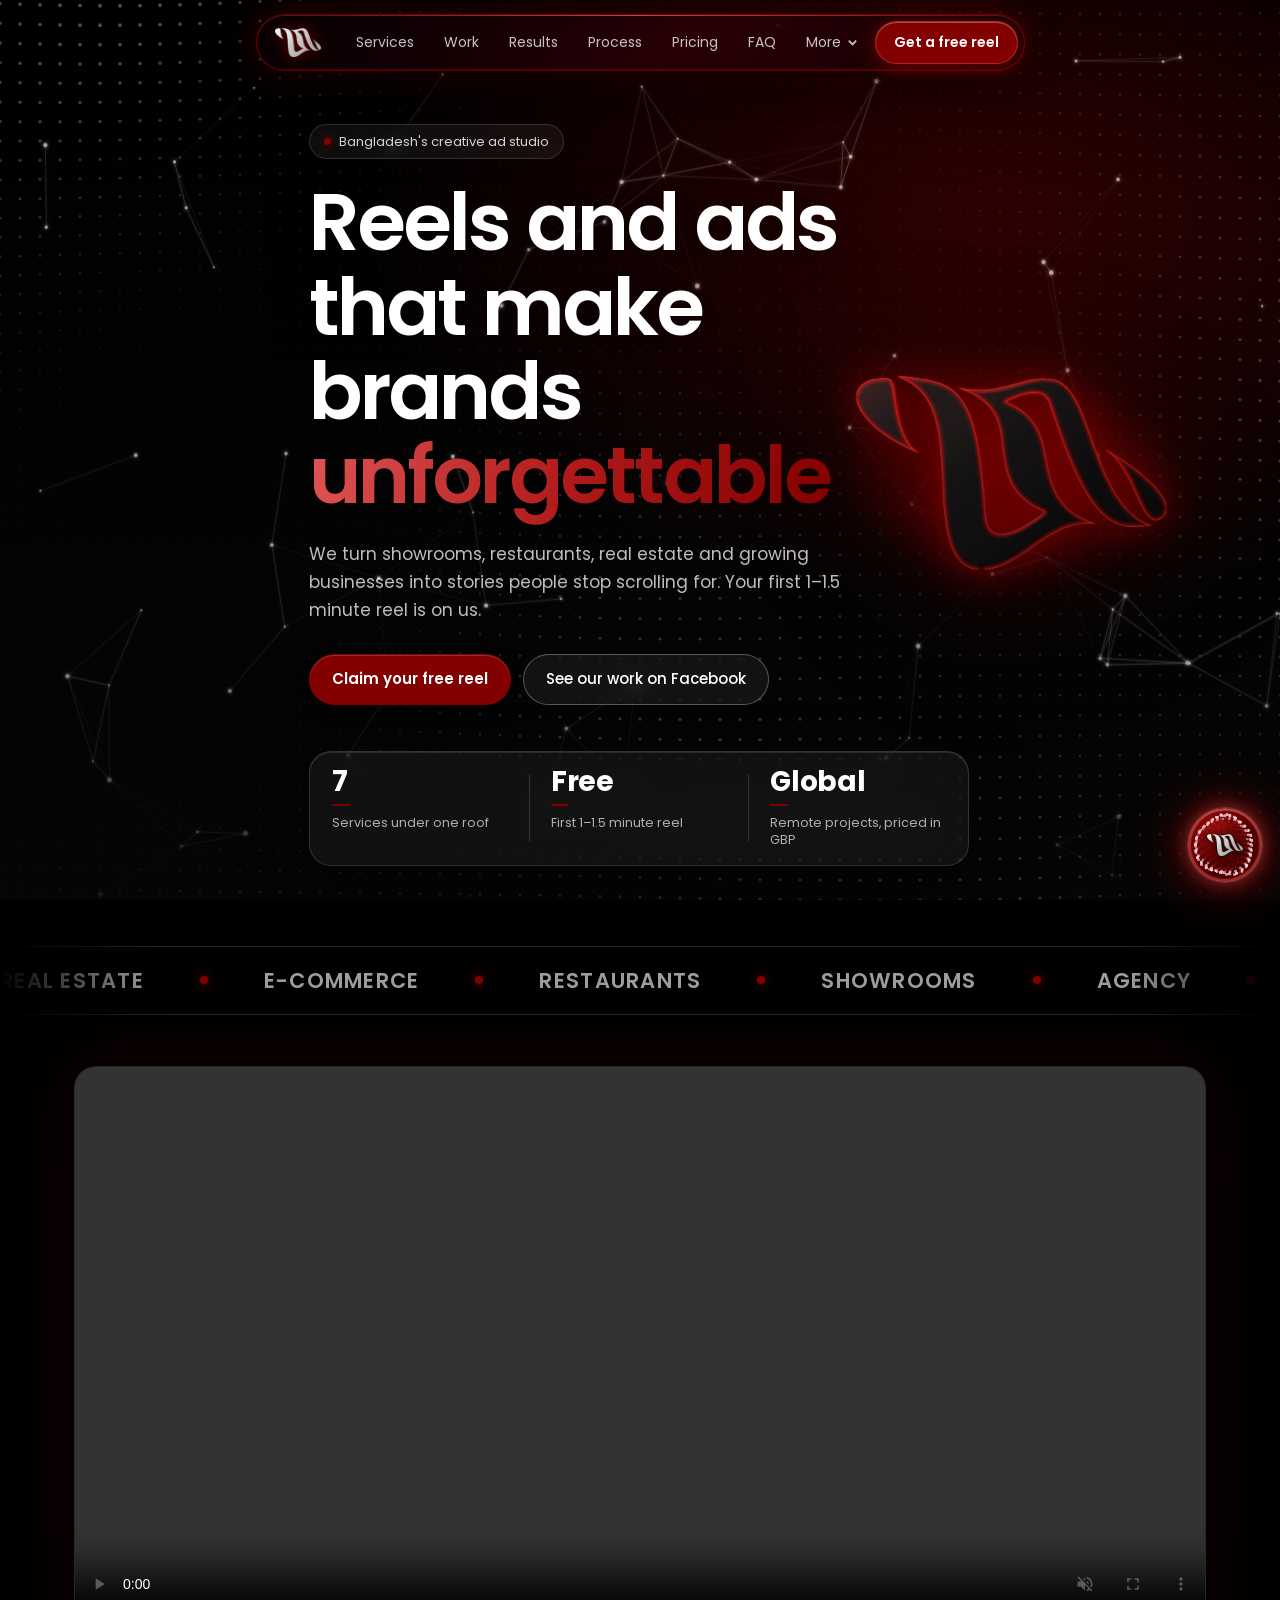
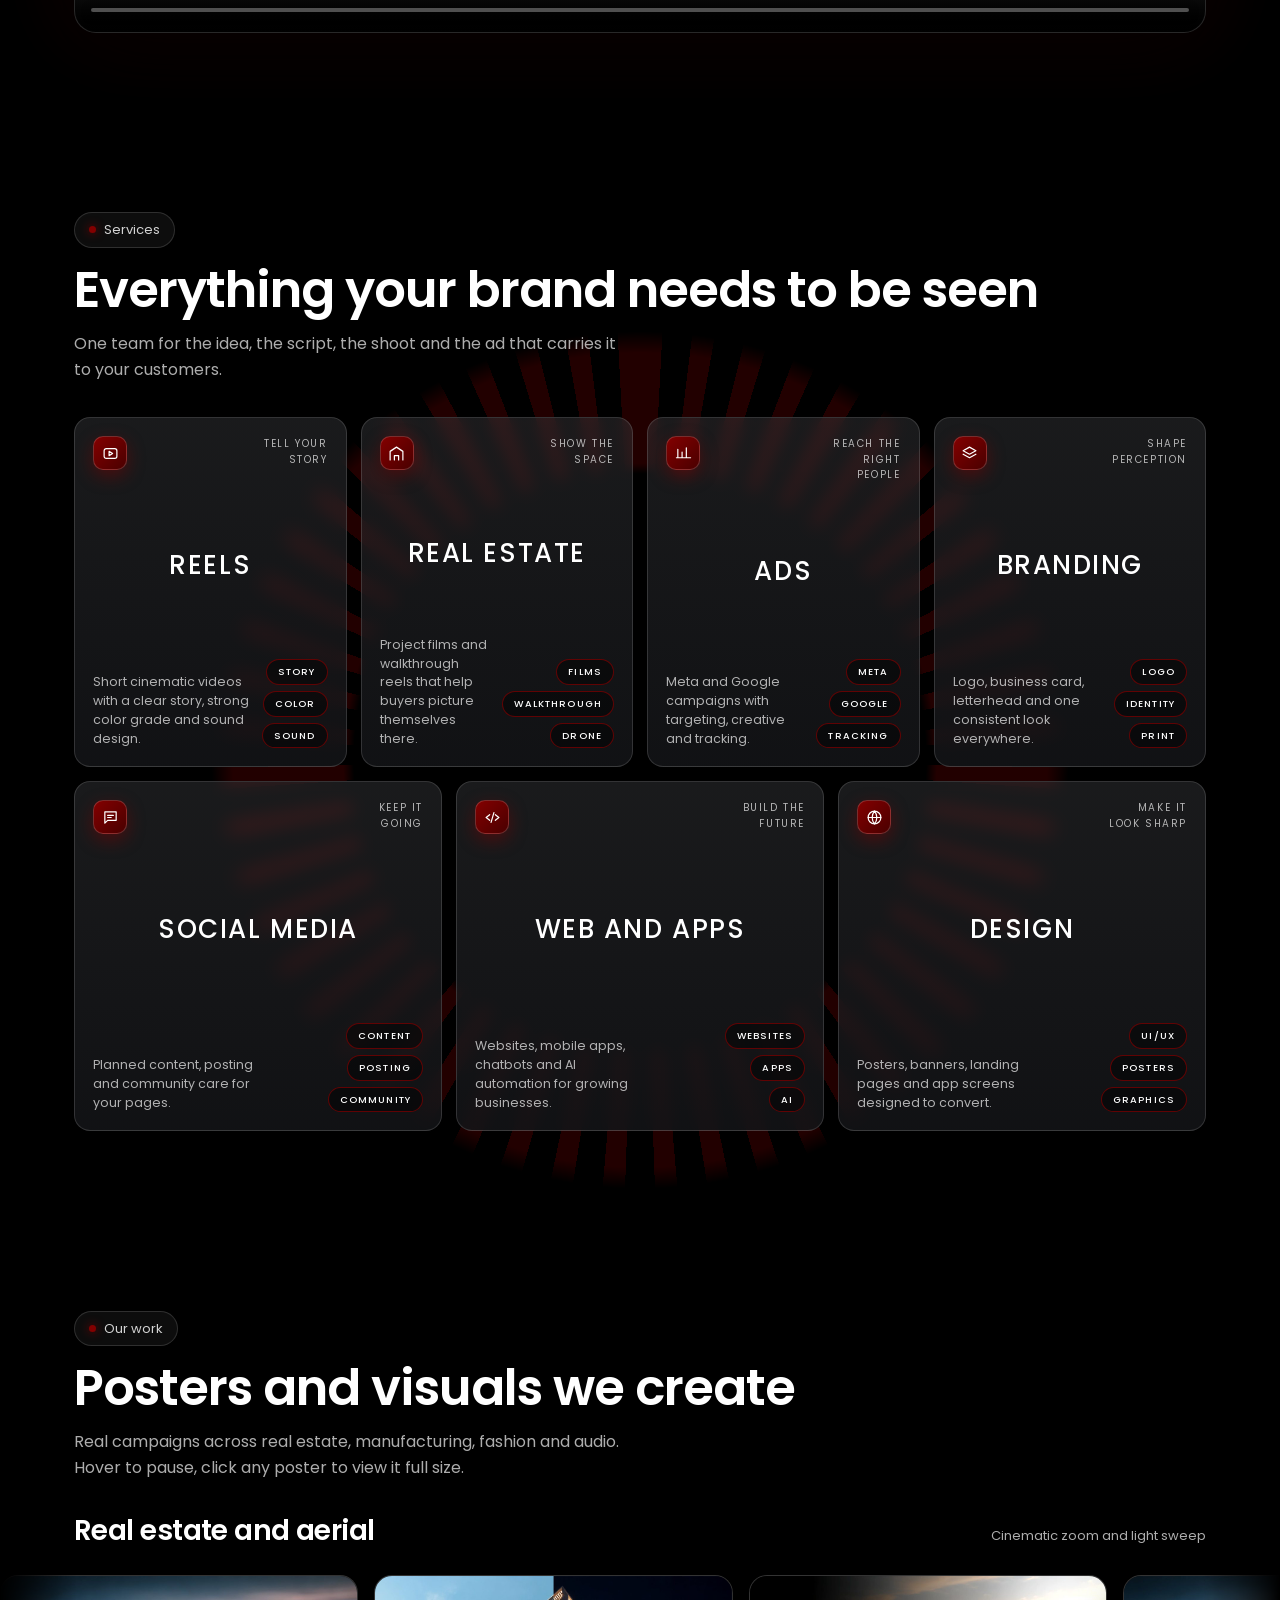
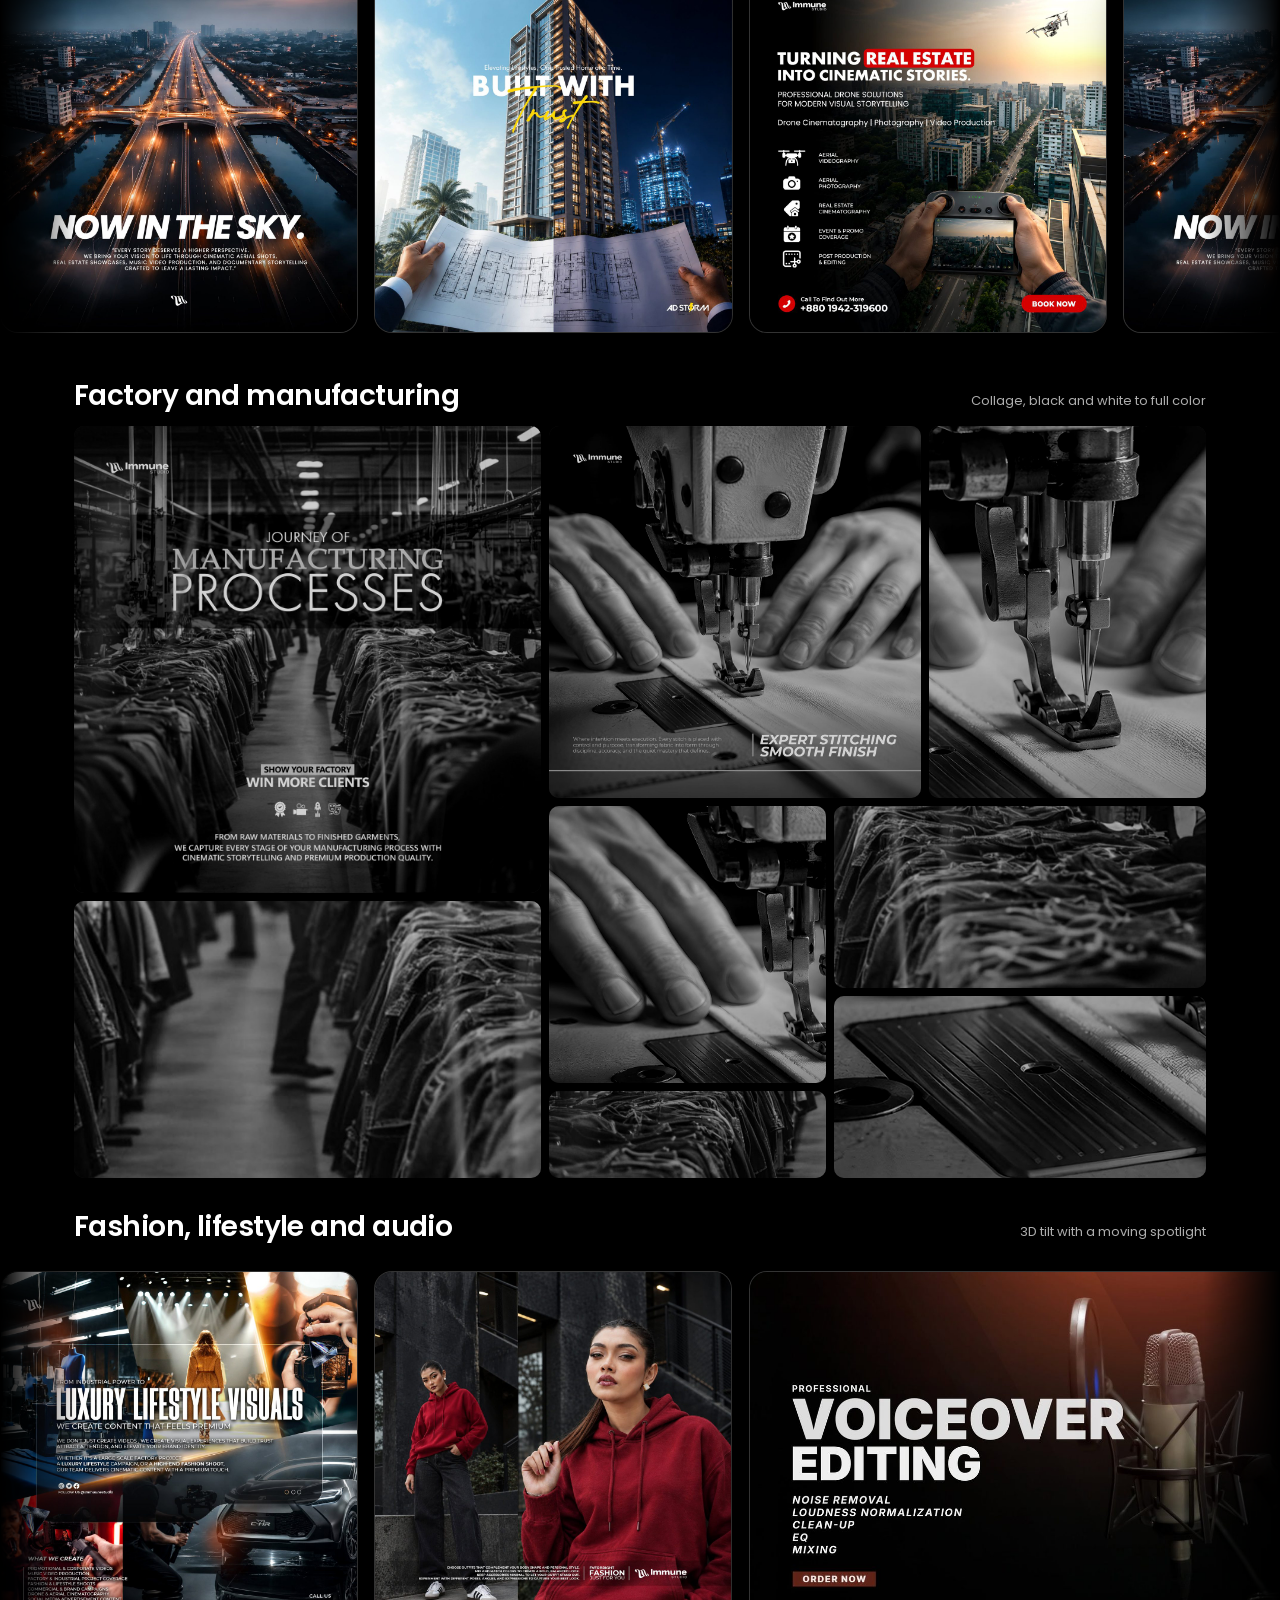
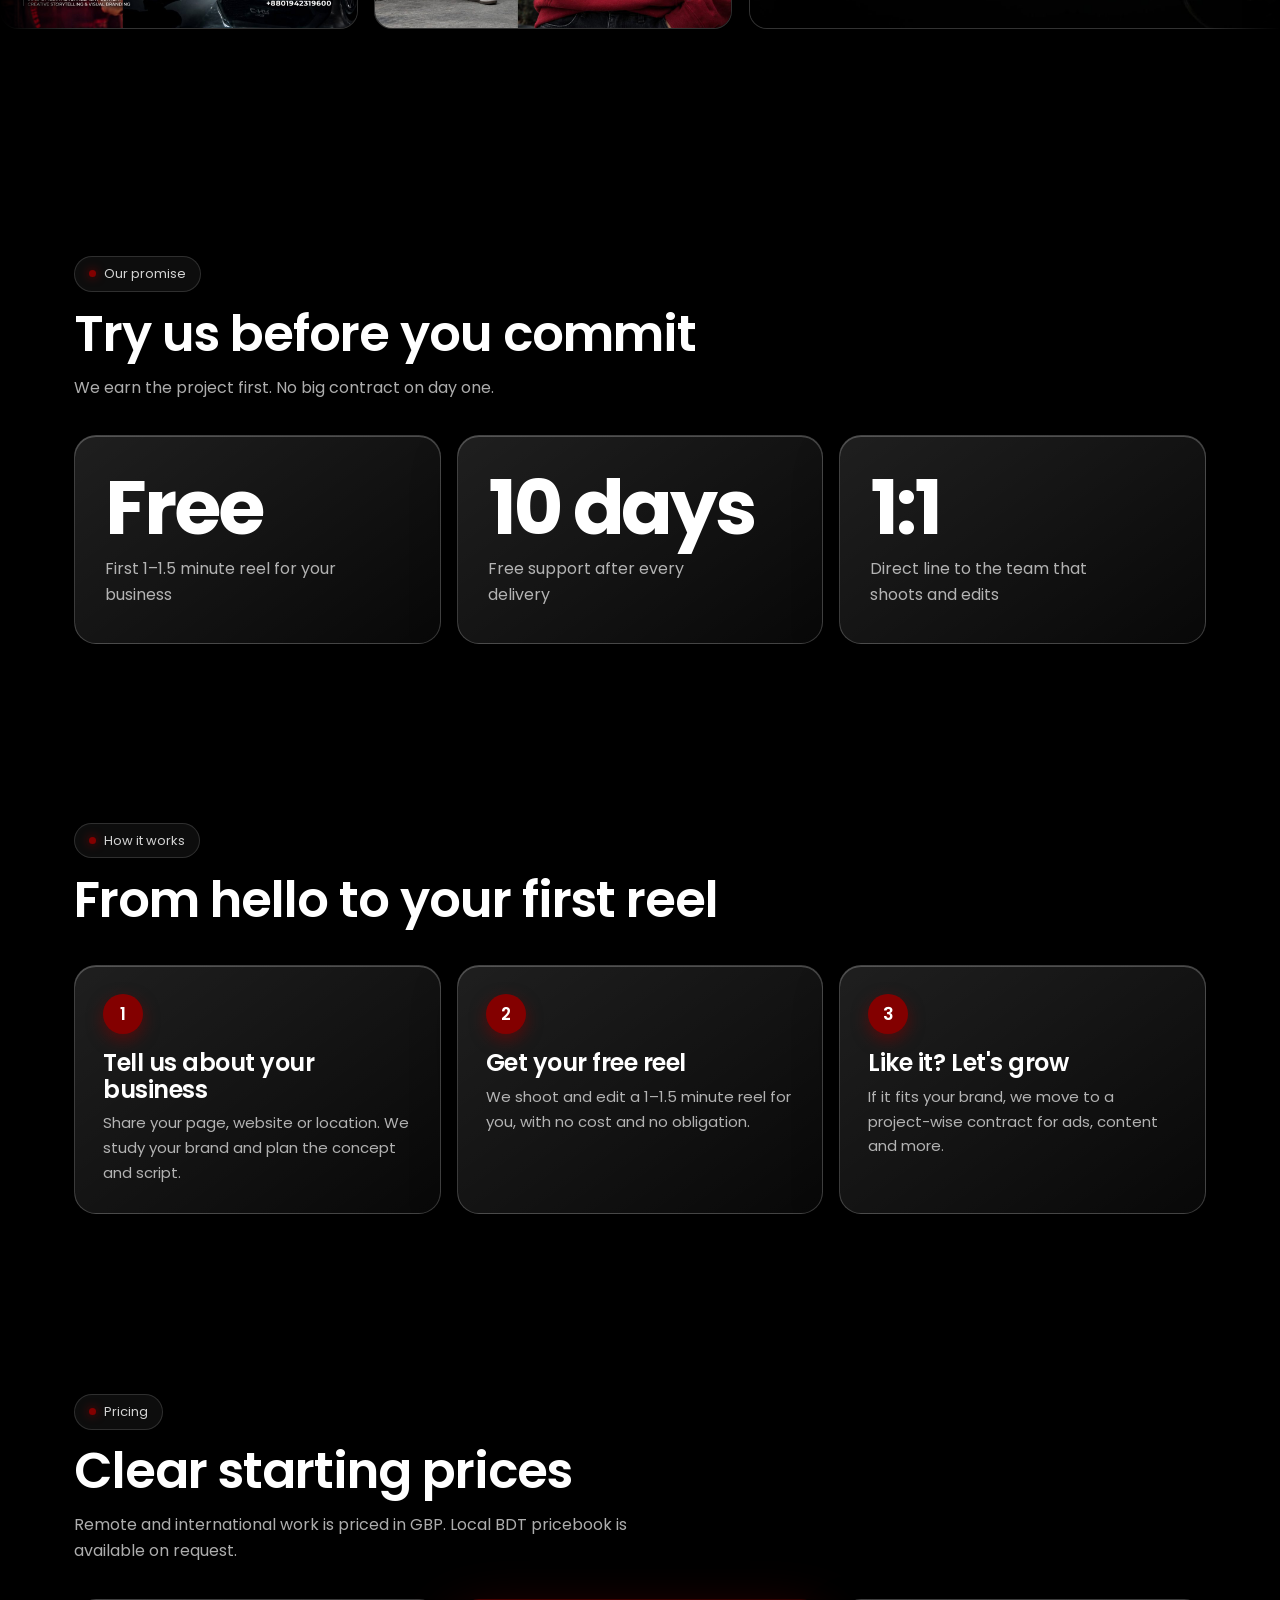
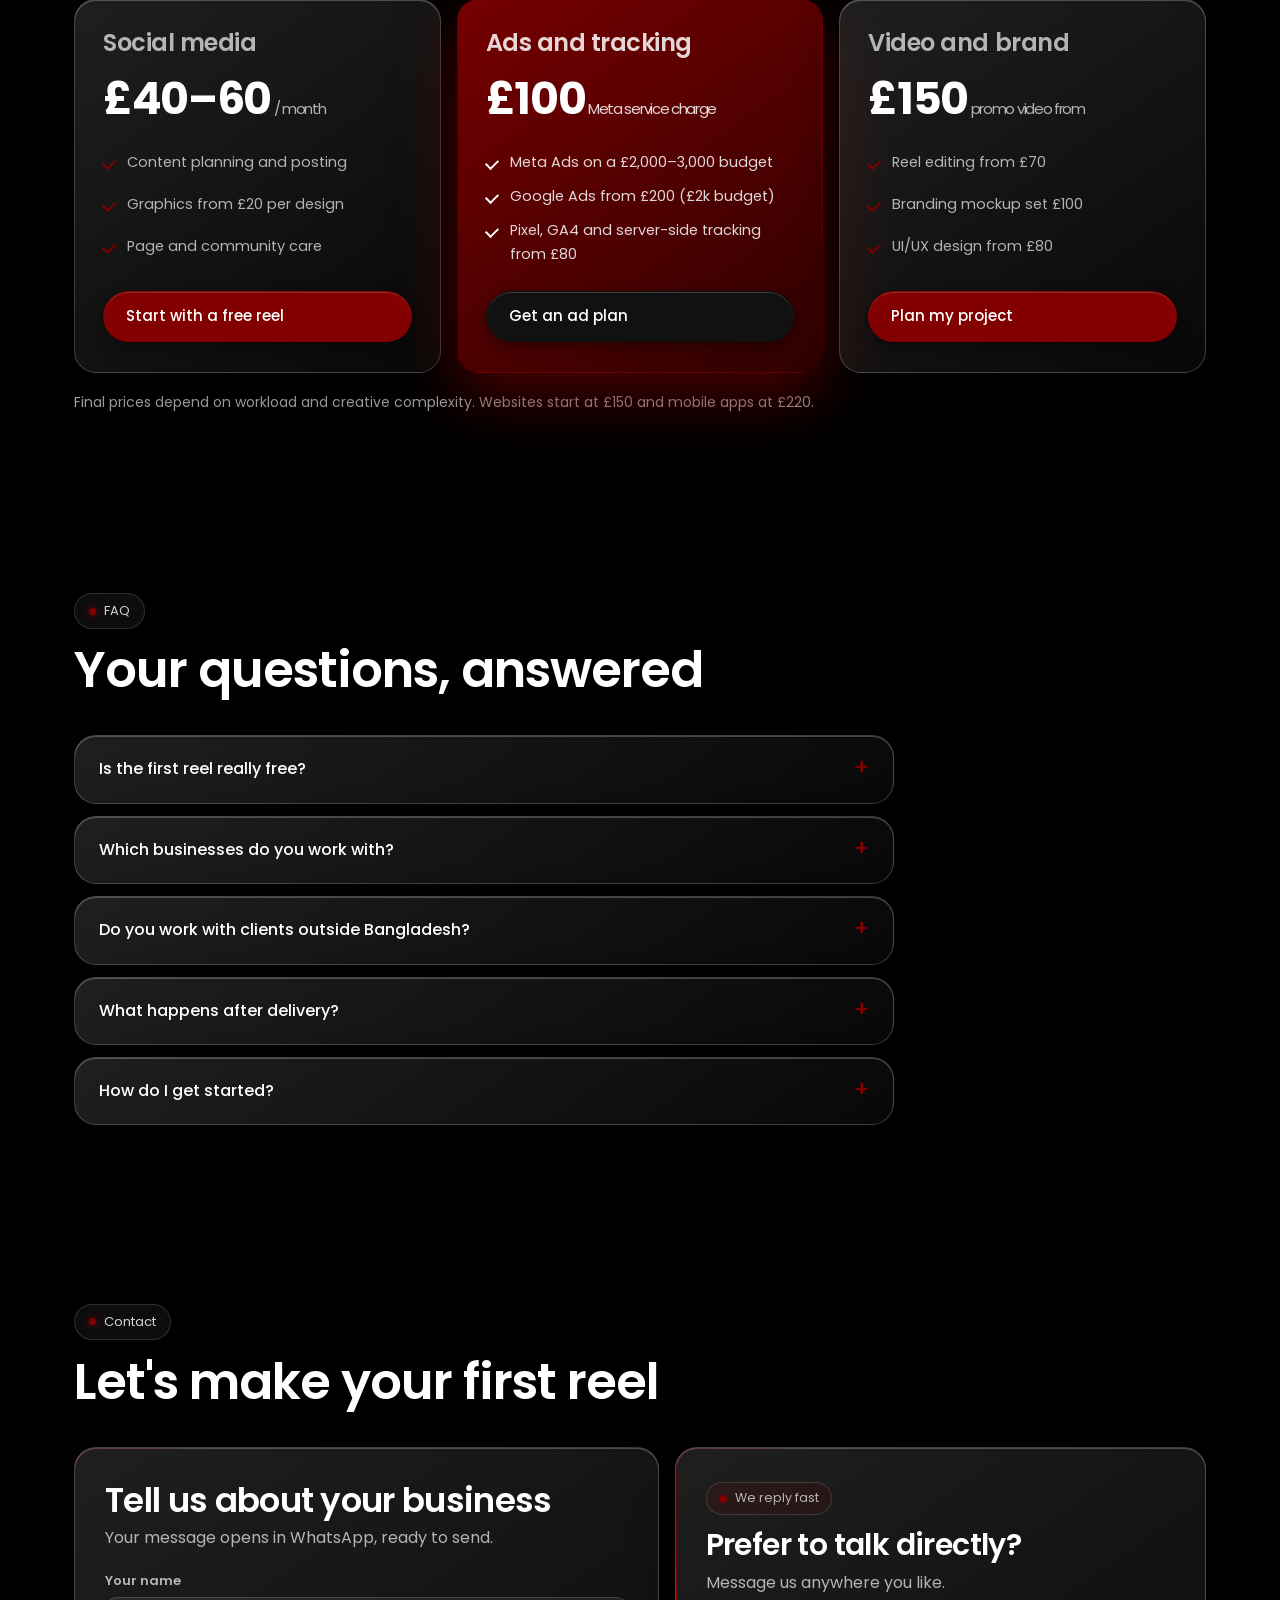
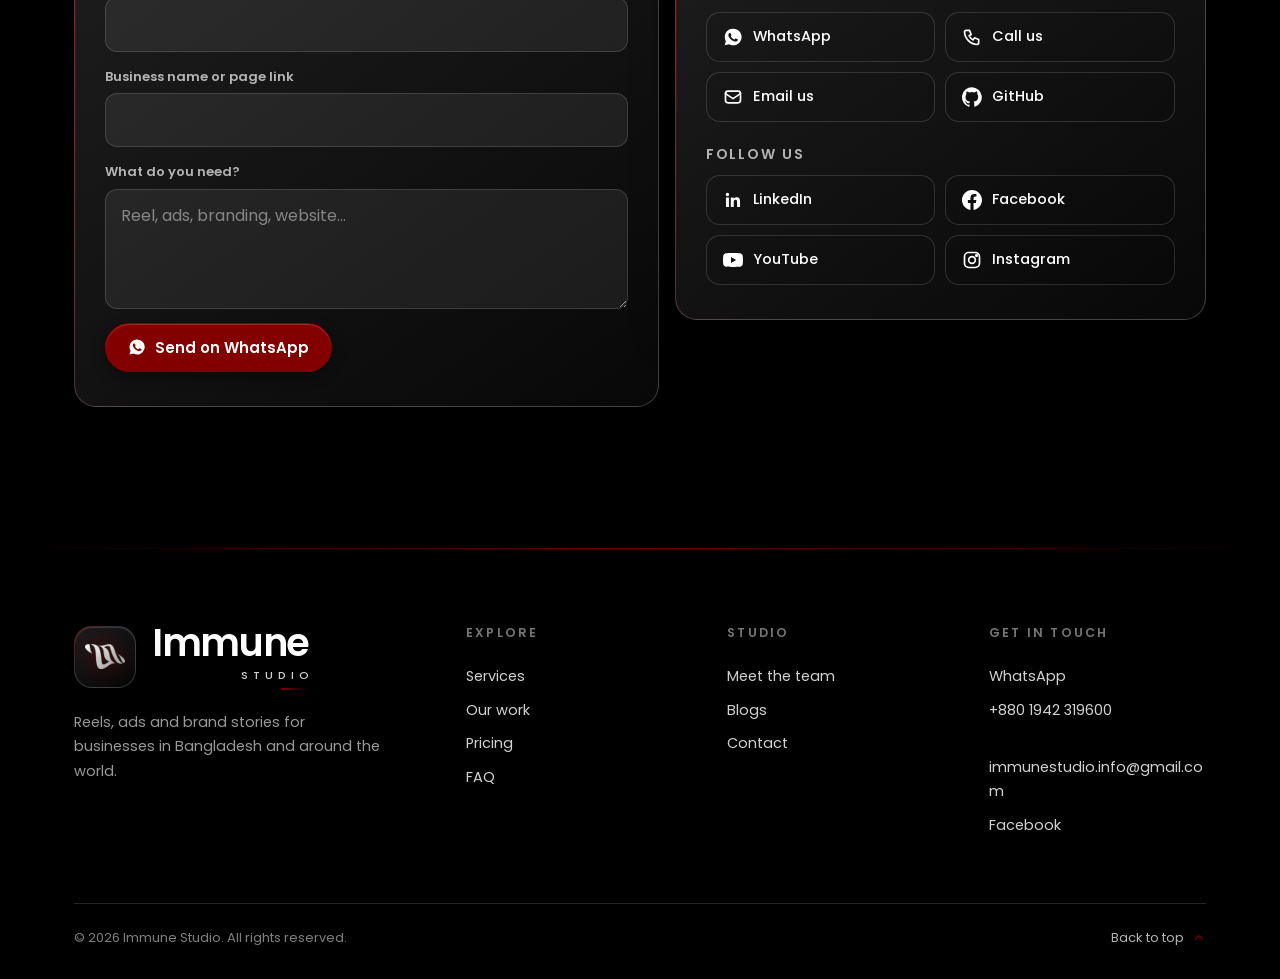
==== commit 45347296: "Logo-only nav, white chat logo, glass cards/forms, white headings, brown team page, reposition team " ====
--- a/index.html
+++ b/index.html
@@ -15,7 +15,7 @@
 <canvas id="bg" aria-hidden="true"></canvas>
 
 <nav class="nav"><div class="pill">
-  <a class="brand" href="#home" aria-label="Immune Studio"><img class="bm" src="assets/immune-mark-white.png" alt="" width="800" height="501"><span class="bw"><b>Immune</b><i>Studio</i></span></a>
+  <a class="brand" href="#home" aria-label="Immune Studio"><img class="bm" src="assets/immune-mark-white.png" alt="" width="800" height="501"></a>
   <a href="#services">Services</a><a href="#work">Work</a><a href="#results">Results</a><a href="#process">Process</a><a href="#pricing">Pricing</a><a href="#faq">FAQ</a><div class="dd"><button class="ddbtn" type="button" aria-haspopup="true" aria-expanded="false">More <svg viewBox="0 0 12 12"><path d="m2 4 4 4 4-4"/></svg></button><div class="ddm"><div class="ddin"><a href="team.html">Meet the team</a><a href="blogs.html">Blogs</a><a href="#contact">Contact us</a></div></div></div>
   <a class="btn solid" href="#contact">Get a free reel</a>
 </div></nav>
--- a/global.css
+++ b/global.css
@@ -10,7 +10,7 @@
 @property --a{syntax:'<angle>';inherits:false;initial-value:0deg}
 
 :root{
-  --red:#830000;--red-d:#4a0000;--red-l:#c93a3a;
+  --red:#830000;--red-d:#4a0000;--red-l:#c93a3a;--rgb:131,0,0;--rgb2:205,72,72;
   --c1:#181818;--c2:#333333;--c3:#444444;--c4:#111111;--c0:#000000;
   --text:#ffffff;--mute:rgba(255,255,255,.68);--line:rgba(255,255,255,.14);
   --display:'Poppins',system-ui,-apple-system,'Segoe UI',sans-serif;
@@ -28,7 +28,7 @@
 html[data-sec="pricing"] {--bg1:#220000;--bg2:#000;   --glow:rgba(131,0,0,0.51);--gx:50%;--gy:15%}
 html[data-sec="faq"]     {--bg1:#000;   --bg2:#090909;--glow:rgba(131,0,0,0.19);--gx:8%; --gy:85%}
 html[data-sec="contact"] {--bg1:#2e0000;--bg2:#000;   --glow:rgba(131,0,0,0.61);--gx:50%;--gy:92%}
-html[data-sec="footer"]  {--bg1:#000;   --bg2:#000;   --glow:rgba(131,0,0,0.16);--gx:50%;--gy:100%}
+html[data-sec="footer"]  {--bg1:#000;   --bg2:#000;   --glow:rgba(var(--rgb),0.16);--gx:50%;--gy:100%}
 
 *{box-sizing:border-box;margin:0}
 html{scroll-behavior:smooth;background:#000}
@@ -46,27 +46,27 @@
 /* intro video */
 #intro{padding-top:clamp(28px,4vw,52px)}
 .intro-video{width:100%;height:auto;display:block;border-radius:22px;border:1px solid var(--line);background:#050505;
-  box-shadow:0 30px 80px rgba(0,0,0,.7),0 0 90px rgba(131,0,0,0.22)}
+  box-shadow:0 30px 80px rgba(0,0,0,.7),0 0 90px rgba(var(--rgb),0.22)}
 
 /* cards — white, dark text (unchanged look) */
-.g{--text:#111111;--mute:rgba(17,17,17,.64);--line:rgba(0,0,0,.12);color:var(--text);
-  background:linear-gradient(180deg,rgba(255,255,255,.96),rgba(245,245,245,.9));border:1px solid var(--line);border-radius:22px;
-  box-shadow:inset 0 1px 0 rgba(255,255,255,.08),0 20px 44px rgba(0,0,0,.45);backdrop-filter:blur(6px);
-  transition:transform .25s,border-color .25s,box-shadow .25s}
-.g:hover{transform:translateY(-3px);border-color:rgba(131,0,0,0.72);box-shadow:inset 0 1px 0 rgba(255,255,255,.16),0 24px 50px rgba(0,0,0,.6),0 0 34px rgba(131,0,0,0.26)}
+.g{color:var(--text);position:relative;
+  background:linear-gradient(145deg,rgba(255,255,255,.12),rgba(255,255,255,.03));border:1px solid rgba(255,255,255,.2);border-radius:22px;
+  box-shadow:inset 0 1px 0 rgba(255,255,255,.24),0 20px 44px rgba(0,0,0,.4);-webkit-backdrop-filter:blur(18px) saturate(1.5);backdrop-filter:blur(18px) saturate(1.5);
+  transition:transform .3s,border-color .3s,box-shadow .3s,background .3s}
+.g:hover{transform:translateY(-4px);background:linear-gradient(145deg,rgba(255,255,255,.2),rgba(255,255,255,.06));border-color:rgba(var(--rgb2),.7);box-shadow:inset 0 1px 0 rgba(255,255,255,.34),0 26px 54px rgba(0,0,0,.55),0 0 36px rgba(var(--rgb),.5)}
 .tag{display:inline-flex;align-items:center;gap:8px;padding:6px 14px;border-radius:999px;font-size:13px;color:rgba(255,255,255,.82);background:rgba(255,255,255,.05);border:1px solid var(--line);backdrop-filter:blur(8px)}
 .tag i{width:7px;height:7px;border-radius:50%;background:var(--red);box-shadow:0 0 10px var(--red)}
 
 /* headings */
 .sh{margin-bottom:34px}
-.sh h2{font-size:clamp(28px,4.2vw,50px);letter-spacing:-.02em;line-height:1.12;background:linear-gradient(180deg,#fff 35%,var(--red-l));-webkit-background-clip:text;background-clip:text;color:transparent;margin:14px 0 10px;padding-bottom:.06em}
+.sh h2{font-size:clamp(28px,4.2vw,50px);letter-spacing:-.02em;line-height:1.12;color:#fff;margin:14px 0 10px;padding-bottom:.06em}
 .sh p{color:var(--mute);max-width:56ch}
 
 /* buttons */
 .btn{position:relative;display:inline-flex;align-items:center;gap:9px;padding:12px 22px;border-radius:999px;text-decoration:none;font-weight:500;font-size:15px;color:#fff;
-  border:1px solid rgba(131,0,0,0.8);background:var(--red);box-shadow:inset 0 1px 0 rgba(255,255,255,.18),0 4px 14px rgba(0,0,0,.4);cursor:pointer;font-family:inherit;
+  border:1px solid rgba(var(--rgb),0.8);background:var(--red);box-shadow:inset 0 1px 0 rgba(255,255,255,.18),0 4px 14px rgba(0,0,0,.4);cursor:pointer;font-family:inherit;
   transition:transform .25s cubic-bezier(.2,.8,.2,1),box-shadow .25s,background .25s,color .25s,border-color .25s}
-.btn:hover{transform:translateY(-3px) scale(1.03);box-shadow:inset 0 1px 0 rgba(255,255,255,.3),0 14px 30px rgba(0,0,0,.6),0 0 28px rgba(131,0,0,0.72)}
+.btn:hover{transform:translateY(-3px) scale(1.03);box-shadow:inset 0 1px 0 rgba(255,255,255,.3),0 14px 30px rgba(0,0,0,.6),0 0 28px rgba(var(--rgb),0.72)}
 .btn:active{transform:scale(.97)}
 .btn svg{width:18px;height:18px;fill:currentColor}
 .btn.solid{border-color:transparent;font-weight:600}
@@ -77,15 +77,15 @@
 
 /* nav — black glass with a red tint, red edge light, white text */
 .nav{position:fixed;top:14px;left:0;right:0;z-index:50;display:flex;justify-content:center;padding:0 14px;pointer-events:none}
-.pill{--text:#ffffff;--mute:rgba(255,255,255,.76);--line:rgba(131,0,0,0.54);position:relative;pointer-events:auto;display:flex;align-items:center;gap:4px;padding:6px 6px 6px 18px;border-radius:999px;
+.pill{--text:#ffffff;--mute:rgba(255,255,255,.76);--line:rgba(var(--rgb),0.54);position:relative;pointer-events:auto;display:flex;align-items:center;gap:4px;padding:6px 6px 6px 18px;border-radius:999px;
   background:linear-gradient(135deg,rgba(8,0,2,.82) 0%,rgba(52,0,9,.62) 55%,rgba(12,0,3,.8) 100%);
   -webkit-backdrop-filter:blur(18px) saturate(1.6);backdrop-filter:blur(18px) saturate(1.6);
-  border:1px solid rgba(131,0,0,0.8);
-  box-shadow:inset 0 1px 0 rgba(205,72,72,.32),inset 0 -1px 0 rgba(131,0,0,0.29),0 12px 34px rgba(0,0,0,.65),0 0 34px rgba(131,0,0,0.45)}
-.pill::before{content:"";position:absolute;left:8%;right:8%;top:0;height:1px;border-radius:1px;background:linear-gradient(90deg,transparent,rgba(205,72,72,.9),transparent);pointer-events:none}
+  border:1px solid rgba(var(--rgb),0.8);
+  box-shadow:inset 0 1px 0 rgba(var(--rgb2),.32),inset 0 -1px 0 rgba(var(--rgb),0.29),0 12px 34px rgba(0,0,0,.65),0 0 34px rgba(var(--rgb),0.45)}
+.pill::before{content:"";position:absolute;left:8%;right:8%;top:0;height:1px;border-radius:1px;background:linear-gradient(90deg,transparent,rgba(var(--rgb2),.9),transparent);pointer-events:none}
 .pill a:not(.btn){padding:9px 13px;border-radius:999px;font-size:14px;color:var(--mute);text-decoration:none;transition:color .2s,background .2s,box-shadow .2s}
-.pill a:not(.btn):hover{color:#fff;background:rgba(131,0,0,0.32);box-shadow:inset 0 0 0 1px rgba(131,0,0,0.64)}
-.pill .btn{white-space:nowrap;padding:9px 18px;font-size:14px;border-color:rgba(214,100,100,.4);box-shadow:inset 0 1px 0 rgba(255,255,255,.3),0 4px 18px rgba(131,0,0,0.8)}
+.pill a:not(.btn):hover{color:#fff;background:rgba(var(--rgb),0.32);box-shadow:inset 0 0 0 1px rgba(var(--rgb),0.64)}
+.pill .btn{white-space:nowrap;padding:9px 18px;font-size:14px;border-color:rgba(214,100,100,.4);box-shadow:inset 0 1px 0 rgba(255,255,255,.3),0 4px 18px rgba(var(--rgb),0.8)}
 
 /* hero (header) */
 header.top{position:relative;overflow:hidden;min-height:94vh;display:flex;align-items:center}
@@ -102,9 +102,9 @@
 .hero-strip b{display:block;font:700 28px/1 var(--display);letter-spacing:-.01em;color:#fff}
 .hero-strip b::after{content:"";display:block;width:18px;height:2px;margin-top:8px;border-radius:2px;background:var(--red)}
 .hero-strip span{display:block;margin-top:8px;font-size:12.5px;line-height:1.4;color:var(--mute)}
-.logo3d{--t:calc(clamp(150px,24vw,350px) / 400);position:absolute;right:9%;top:50%;transform:translateY(-50%);width:clamp(150px,24vw,350px);z-index:1;perspective:1200px;pointer-events:auto;cursor:pointer;filter:drop-shadow(0 0 20px rgba(131,0,0,0.8)) drop-shadow(0 0 56px rgba(131,0,0,0.48)) drop-shadow(0 26px 40px rgba(0,0,0,.7));animation:glow 5s ease-in-out infinite}
-.logo3d::before{content:"";position:absolute;inset:-28%;z-index:-1;border-radius:50%;background:radial-gradient(closest-side,rgba(131,0,0,0.42),transparent 72%);pointer-events:none}
-@keyframes glow{50%{filter:drop-shadow(0 0 30px rgba(131,0,0,1)) drop-shadow(0 0 80px rgba(131,0,0,0.67)) drop-shadow(0 26px 40px rgba(0,0,0,.7))}}
+.logo3d{--t:calc(clamp(150px,24vw,350px) / 400);position:absolute;right:9%;top:50%;transform:translateY(-50%);width:clamp(150px,24vw,350px);z-index:1;perspective:1200px;pointer-events:auto;cursor:pointer;filter:drop-shadow(0 0 20px rgba(var(--rgb),0.8)) drop-shadow(0 0 56px rgba(var(--rgb),0.48)) drop-shadow(0 26px 40px rgba(0,0,0,.7));animation:glow 5s ease-in-out infinite}
+.logo3d::before{content:"";position:absolute;inset:-28%;z-index:-1;border-radius:50%;background:radial-gradient(closest-side,rgba(var(--rgb),0.42),transparent 72%);pointer-events:none}
+@keyframes glow{50%{filter:drop-shadow(0 0 30px rgba(var(--rgb),1)) drop-shadow(0 0 80px rgba(var(--rgb),0.67)) drop-shadow(0 26px 40px rgba(0,0,0,.7))}}
 .tilt{transform-style:preserve-3d;transition:transform .35s ease-out}
 .spin{position:relative;transform-style:preserve-3d;animation:spin 20s linear infinite}
 .spin img{display:block;width:100%;height:auto}
@@ -115,22 +115,22 @@
 .marq{overflow:hidden;border-block:1px solid var(--line);padding:18px 0;background:rgba(0,0,0,.45);mask-image:linear-gradient(90deg,transparent,#000 12%,#000 88%,transparent)}
 .track{display:flex;gap:56px;width:max-content;animation:scroll 32s linear infinite}
 .track span{display:inline-flex;align-items:center;gap:56px;font:600 21px var(--display);letter-spacing:.06em;text-transform:uppercase;color:rgba(255,255,255,.62);white-space:nowrap}
-.track span::after{content:"";width:8px;height:8px;border-radius:50%;background:var(--red);box-shadow:0 0 12px rgba(131,0,0,1)}
+.track span::after{content:"";width:8px;height:8px;border-radius:50%;background:var(--red);box-shadow:0 0 12px rgba(var(--rgb),1)}
 @keyframes scroll{to{transform:translateX(-50%)}}
 
-.ic{display:grid;place-items:center;width:46px;height:46px;border-radius:13px;background:linear-gradient(135deg,var(--red),var(--red-d));border:1px solid rgba(255,255,255,.18);box-shadow:0 6px 18px rgba(131,0,0,0.48)}
+.ic{display:grid;place-items:center;width:46px;height:46px;border-radius:13px;background:linear-gradient(135deg,var(--red),var(--red-d));border:1px solid rgba(255,255,255,.18);box-shadow:0 6px 18px rgba(var(--rgb),0.48)}
 .ic svg{width:22px;height:22px;fill:none;stroke:#fff;stroke-width:1.7;stroke-linecap:round;stroke-linejoin:round}
 
 /* stats */
 .stats{display:grid;grid-template-columns:repeat(3,minmax(0,1fr));gap:16px}
 .stat{padding:34px 30px}
-.stat b{display:block;font:700 clamp(46px,6vw,76px)/1 var(--display);letter-spacing:-.04em;background:linear-gradient(180deg,#111,var(--red));-webkit-background-clip:text;background-clip:text;color:transparent}
+.stat b{display:block;font:700 clamp(46px,6vw,76px)/1 var(--display);letter-spacing:-.04em;color:#fff}
 .stat span{color:var(--mute);display:block;margin-top:10px;max-width:26ch}
 
 /* process */
 .steps{display:grid;grid-template-columns:repeat(3,minmax(0,1fr));gap:16px;counter-reset:s}
 .step{padding:28px;counter-increment:s}
-.step::before{content:counter(s);display:grid;place-items:center;width:40px;height:40px;border-radius:50%;background:var(--red);color:#fff;font:600 17px var(--display);margin-bottom:16px;box-shadow:0 6px 16px rgba(131,0,0,0.56)}
+.step::before{content:counter(s);display:grid;place-items:center;width:40px;height:40px;border-radius:50%;background:var(--red);color:#fff;font:600 17px var(--display);margin-bottom:16px;box-shadow:0 6px 16px rgba(var(--rgb),0.56)}
 .step h3{font-size:24px;margin-bottom:8px}
 .step p{color:var(--mute);font-size:15px}
 
@@ -143,7 +143,7 @@
 .plan ul{list-style:none;padding:0;margin:18px 0 24px;display:grid;gap:10px;flex:1}
 .plan li{color:var(--mute);font-size:14.5px;padding-left:24px;position:relative}
 .plan li::before{content:"";position:absolute;left:0;top:8px;width:10px;height:6px;border-left:2px solid var(--red);border-bottom:2px solid var(--red);transform:rotate(-45deg)}
-.plan.hot{--text:#fff;--mute:rgba(255,255,255,.82);background:var(--red);color:#fff;border-color:transparent;box-shadow:0 24px 60px rgba(131,0,0,0.56),0 20px 44px rgba(0,0,0,.45)}
+.plan.hot{--text:#fff;--mute:rgba(255,255,255,.82);background:linear-gradient(145deg,rgba(var(--rgb),.9),rgba(74,0,0,.62));color:#fff;border-color:transparent;box-shadow:0 24px 60px rgba(var(--rgb),0.56),0 20px 44px rgba(0,0,0,.45)}
 .plan.hot h3,.plan.hot li,.plan.hot .pr small{color:rgba(255,255,255,.84)}
 .plan.hot li::before{border-color:#fff}
 .plan.hot .btn{background:#111;color:#fff;border-color:#111}
@@ -165,7 +165,10 @@
 .form p{color:var(--mute);margin-bottom:18px}
 .field{display:grid;gap:6px;margin-bottom:14px}
 .field label{font-size:13px;font-weight:600;color:var(--mute)}
-.field input,.field textarea{width:100%;padding:13px 15px;border-radius:12px;border:1px solid var(--line);background:rgba(255,255,255,.9);color:var(--text);font:inherit}
+.field input,.field textarea{width:100%;padding:13px 15px;border-radius:12px;border:1px solid var(--line);background:rgba(255,255,255,.07);color:#fff;font:inherit;transition:background .25s,border-color .25s,box-shadow .25s}
+.field input::placeholder,.field textarea::placeholder{color:rgba(255,255,255,.45)}
+.field input:hover,.field textarea:hover{background:rgba(255,255,255,.11);border-color:rgba(255,255,255,.3)}
+.field input:focus,.field textarea:focus{outline:0;background:rgba(255,255,255,.12);border-color:rgba(var(--rgb2),.85);box-shadow:0 0 0 3px rgba(var(--rgb),.35)}
 .field textarea{min-height:120px;resize:vertical}
 .direct{padding:34px 30px}
 .direct h3{font-size:30px;margin-bottom:8px}
@@ -180,14 +183,14 @@
 .ft-logo{display:inline-flex;align-items:center;gap:16px;text-decoration:none;color:#fff}
 .ft-mark{position:relative;display:grid;place-items:center;width:62px;height:62px;border-radius:18px;background:linear-gradient(145deg,#1c1c1f,#060606);border:1px solid rgba(255,255,255,.16);
   box-shadow:inset 0 1px 0 rgba(255,255,255,.14),0 12px 30px rgba(0,0,0,.6);transition:transform .55s cubic-bezier(.2,.8,.2,1),border-color .4s,box-shadow .4s}
-.ft-mark::after{content:"";position:absolute;inset:-1px;border-radius:inherit;border:1px solid transparent;background:conic-gradient(from var(--a),transparent 0 70%,rgba(131,0,0,1) 85%,transparent) border-box;-webkit-mask:linear-gradient(#000 0 0) padding-box,linear-gradient(#000 0 0);-webkit-mask-composite:xor;mask-composite:exclude;animation:ang 6s linear infinite;pointer-events:none}
-.ft-mark img{width:40px;height:auto;filter:drop-shadow(0 0 10px rgba(131,0,0,0.72))}
+.ft-mark::after{content:"";position:absolute;inset:-1px;border-radius:inherit;border:1px solid transparent;background:conic-gradient(from var(--a),transparent 0 70%,rgba(var(--rgb),1) 85%,transparent) border-box;-webkit-mask:linear-gradient(#000 0 0) padding-box,linear-gradient(#000 0 0);-webkit-mask-composite:xor;mask-composite:exclude;animation:ang 6s linear infinite;pointer-events:none}
+.ft-mark img{width:40px;height:auto;filter:drop-shadow(0 0 10px rgba(var(--rgb),0.72))}
 .ft-name{display:grid;line-height:1}
 .ft-name b{font:600 38px/1 var(--display);letter-spacing:-.035em;color:#fff;
-  background:linear-gradient(100deg,#fff 40%,#e59a9a 50%,#fff 60%);background-size:260% 100%;-webkit-background-clip:text;background-clip:text;-webkit-text-fill-color:transparent;animation:sheen 6.5s ease-in-out infinite}
+  color:#fff;animation:sheen 6.5s ease-in-out infinite}
 .ft-name i{position:relative;display:block;justify-self:end;margin:8px -.46em 0 0;font:500 11px/1 var(--body);font-style:normal;letter-spacing:.46em;text-transform:uppercase;color:rgba(255,255,255,.82);padding-bottom:9px}
 .ft-name i::after{content:"";position:absolute;right:.46em;bottom:0;height:2px;width:28px;border-radius:2px;background:linear-gradient(90deg,var(--red),transparent);transition:width .6s cubic-bezier(.2,.8,.2,1)}
-.ft-logo:hover .ft-mark,.ft-logo:focus-visible .ft-mark{transform:translateY(-3px) rotate(-6deg);border-color:rgba(131,0,0,0.88);box-shadow:inset 0 1px 0 rgba(255,255,255,.2),0 18px 40px rgba(0,0,0,.7),0 0 34px rgba(131,0,0,0.64)}
+.ft-logo:hover .ft-mark,.ft-logo:focus-visible .ft-mark{transform:translateY(-3px) rotate(-6deg);border-color:rgba(var(--rgb),0.88);box-shadow:inset 0 1px 0 rgba(255,255,255,.2),0 18px 40px rgba(0,0,0,.7),0 0 34px rgba(var(--rgb),0.64)}
 .ft-logo:hover .ft-name i::after,.ft-logo:focus-visible .ft-name i::after{width:100%}
 @keyframes sheen{0%,50%{background-position:130% 0}100%{background-position:-130% 0}}
 .ft-col h4{font:600 12.5px var(--body);letter-spacing:.18em;text-transform:uppercase;color:rgba(255,255,255,.46);margin-bottom:18px}
@@ -214,7 +217,7 @@
   .pill a:not(.btn){display:none}.logo3d{opacity:.35;right:-6%}
   .ft-in{grid-template-columns:repeat(2,minmax(0,1fr))}.ft-brand{grid-column:1/-1}
 }
-@media(max-width:560px){.pill{padding-left:12px;gap:2px}.pill a.brand{margin-right:6px;gap:7px}.bm{width:27px}.bw b{font-size:18px}.pill .btn{padding:9px 14px;font-size:13px}.ft-name b{font-size:32px}.wrap{padding:0 16px}.hero{padding-top:104px}.ft-in{grid-template-columns:1fr;gap:32px;padding:0 16px}.ft-bar{padding:22px 16px 104px}.ft-bar::before{left:16px;right:16px}.ft-name b{font-size:32px}.ft-bar{margin-top:44px}}
+@media(max-width:560px){.pill{padding-left:12px;gap:2px}.pill a.brand{margin-right:6px;gap:7px}.bm{width:38px}.bw b{font-size:18px}.pill .btn{padding:9px 14px;font-size:13px}.ft-name b{font-size:32px}.wrap{padding:0 16px}.hero{padding-top:104px}.ft-in{grid-template-columns:1fr;gap:32px;padding:0 16px}.ft-bar{padding:22px 16px 104px}.ft-bar::before{left:16px;right:16px}.ft-name b{font-size:32px}.ft-bar{margin-top:44px}}
 @media(prefers-reduced-motion:reduce){html{scroll-behavior:auto}:root{transition:none}.track,.spin,.logo3d,.ft-name b,.ft-mark::after{animation:none}.rv{opacity:1;transform:none;transition:none}.btn,.g{transition:none}}
 
 /* ---------- our work: right-to-left poster rows ---------- */
@@ -229,10 +232,10 @@
 .wc img{display:block;height:100%;width:auto;transition:transform .8s cubic-bezier(.2,.8,.2,1),filter .6s}
 .wc figcaption{position:absolute;left:14px;bottom:14px;padding:6px 12px;border-radius:999px;font-size:13px;color:#fff;background:rgba(0,0,0,.78);backdrop-filter:blur(6px);border:1px solid var(--line);opacity:0;transform:translateY(8px);transition:.35s}
 .wc:hover figcaption{opacity:1;transform:none}
-.wc:hover{border-color:rgba(131,0,0,0.8)}
+.wc:hover{border-color:rgba(var(--rgb),0.8)}
 /* real estate: cinematic push-in + light sweep */
 .fx-cine .wc:hover img{transform:scale(1.09)}
-.fx-cine .wc::after{content:"";position:absolute;inset:0;background:linear-gradient(105deg,transparent 35%,rgba(131,0,0,0.45) 50%,transparent 65%);transform:translateX(-120%);pointer-events:none}
+.fx-cine .wc::after{content:"";position:absolute;inset:0;background:linear-gradient(105deg,transparent 35%,rgba(var(--rgb),0.45) 50%,transparent 65%);transform:translateX(-120%);pointer-events:none}
 .fx-cine .wc:hover::after{transform:translateX(120%);transition:transform 1s}
 /* factory: monochrome to full color, lifts up */
 .fx-ind .wc img{filter:grayscale(1) contrast(1.1) brightness(.8)}
@@ -240,8 +243,8 @@
 .fx-ind .wc:hover img{filter:none;transform:scale(1.04)}
 /* fashion: 3D tilt + spotlight (set by JS) */
 .fx-fash .wc{transform:perspective(900px) rotateX(var(--rx,0deg)) rotateY(var(--ry,0deg));transition:transform .2s ease-out,box-shadow .35s}
-.fx-fash .wc:hover{box-shadow:0 26px 60px rgba(0,0,0,.7),0 0 34px rgba(131,0,0,0.32)}
-.fx-fash .wc::after{content:"";position:absolute;inset:0;background:radial-gradient(260px circle at var(--mx,50%) var(--my,50%),rgba(131,0,0,0.32),transparent 60%);opacity:0;transition:opacity .3s;pointer-events:none}
+.fx-fash .wc:hover{box-shadow:0 26px 60px rgba(0,0,0,.7),0 0 34px rgba(var(--rgb),0.32)}
+.fx-fash .wc::after{content:"";position:absolute;inset:0;background:radial-gradient(260px circle at var(--mx,50%) var(--my,50%),rgba(var(--rgb),0.32),transparent 60%);opacity:0;transition:opacity .3s;pointer-events:none}
 .fx-fash .wc:hover::after{opacity:1}
 .lb{position:fixed;inset:0;z-index:100;display:grid;place-items:center;background:rgba(0,0,0,.94);cursor:zoom-out}
 .lb[hidden]{display:none}
@@ -253,17 +256,17 @@
 .dd{position:relative}
 .ddbtn{display:flex;align-items:center;gap:6px;padding:9px 13px;border-radius:999px;border:0;background:none;color:var(--mute);font:inherit;font-size:14px;cursor:pointer;transition:color .2s,background .2s}
 .ddbtn svg{width:11px;height:11px;stroke:currentColor;fill:none;stroke-width:2;transition:transform .25s}
-.ddbtn:hover,.dd.open .ddbtn{color:#fff;background:rgba(131,0,0,0.32);box-shadow:inset 0 0 0 1px rgba(131,0,0,0.64)}
+.ddbtn:hover,.dd.open .ddbtn{color:#fff;background:rgba(var(--rgb),0.32);box-shadow:inset 0 0 0 1px rgba(var(--rgb),0.64)}
 .dd:hover svg,.dd.open svg{transform:rotate(180deg)}
 .ddm{position:absolute;top:100%;left:50%;padding-top:14px;transform:translate(-50%,6px);opacity:0;visibility:hidden;transition:opacity .22s,transform .22s,visibility .22s}
-.ddin{min-width:200px;padding:8px;border-radius:18px;background:linear-gradient(160deg,rgba(10,0,3,.92),rgba(48,0,9,.82));-webkit-backdrop-filter:blur(18px) saturate(1.6);backdrop-filter:blur(18px) saturate(1.6);border:1px solid rgba(131,0,0,0.8);box-shadow:inset 0 1px 0 rgba(205,72,72,.28),0 20px 50px rgba(0,0,0,.7),0 0 30px rgba(131,0,0,0.35)}
+.ddin{min-width:200px;padding:8px;border-radius:18px;background:linear-gradient(160deg,rgba(10,0,3,.92),rgba(48,0,9,.82));-webkit-backdrop-filter:blur(18px) saturate(1.6);backdrop-filter:blur(18px) saturate(1.6);border:1px solid rgba(var(--rgb),0.8);box-shadow:inset 0 1px 0 rgba(var(--rgb2),.28),0 20px 50px rgba(0,0,0,.7),0 0 30px rgba(var(--rgb),0.35)}
 .dd:hover .ddm,.dd.open .ddm,.dd:has(:focus-visible) .ddm{opacity:1;visibility:visible;transform:translate(-50%,0)}
 .pill .ddm a{display:block;padding:11px 14px;border-radius:12px;font-size:14px;color:var(--mute)}
-.pill .ddm a:hover{background:rgba(131,0,0,0.35);color:#fff}
+.pill .ddm a:hover{background:rgba(var(--rgb),0.35);color:#fff}
 /* nav logo lockup: mark + Immune + STUDIO (matches the brand logo) */
 .pill a.brand{display:inline-flex;align-items:center;gap:9px;padding:1px 4px 1px 0;margin-right:14px;background:none;border-radius:0;box-shadow:none;color:#fff}
 .pill a.brand:hover{background:none;box-shadow:none}
-.bm{display:block;width:32px;height:auto;filter:drop-shadow(0 0 7px rgba(131,0,0,.95))}
+.bm{display:block;width:46px;height:auto;filter:drop-shadow(0 0 7px rgba(var(--rgb),.95))}
 .bw{display:grid;line-height:1}
 .bw b{font:600 21px/1 var(--display);letter-spacing:-.03em;color:#fff}
 .bw i{justify-self:end;margin:3px -.5em 0 0;font:500 6.5px/1 var(--body);font-style:normal;letter-spacing:.5em;text-transform:uppercase;color:rgba(255,255,255,.8)}
@@ -274,7 +277,7 @@
 .nm{font-size:clamp(34px,5.1vw,72px);line-height:1.02;letter-spacing:-.04em;margin:18px 0 24px}
 .nm.sm{font-size:clamp(34px,5.4vw,72px)}
 .nm span{display:block;overflow:hidden;padding-bottom:.08em}
-.nm b{display:block;font-weight:700;background:linear-gradient(180deg,#fff 40%,var(--red-l));-webkit-background-clip:text;background-clip:text;color:transparent;transform:translateY(110%);animation:rise 1.1s cubic-bezier(.2,.8,.2,1) .25s forwards}
+.nm b{display:block;font-weight:700;color:#fff;transform:translateY(110%);animation:rise 1.1s cubic-bezier(.2,.8,.2,1) .25s forwards}
 .nm span+span b{animation-delay:.4s}
 @keyframes rise{to{transform:none}}
 @keyframes fade{to{opacity:1}}
@@ -285,24 +288,24 @@
 .role span{font-size:15px;color:var(--text)}
 .stage{position:relative;width:min(540px,92%);margin:0 auto;aspect-ratio:1;perspective:1200px;animation:bob 8s ease-in-out infinite}
 @keyframes bob{50%{transform:translateY(-12px)}}
-.orbit{position:absolute;inset:-9%;border-radius:50%;border:1px dashed rgba(131,0,0,0.61);animation:rot 46s linear infinite;pointer-events:none}
-.orbit::after{content:"";position:absolute;top:7%;left:50%;width:10px;height:10px;border-radius:50%;background:#fff;box-shadow:0 0 18px 4px rgba(131,0,0,0.88)}
+.orbit{position:absolute;inset:-9%;border-radius:50%;border:1px dashed rgba(var(--rgb),0.61);animation:rot 46s linear infinite;pointer-events:none}
+.orbit::after{content:"";position:absolute;top:7%;left:50%;width:10px;height:10px;border-radius:50%;background:#fff;box-shadow:0 0 18px 4px rgba(var(--rgb),0.88)}
 .orbit.o2{inset:-18%;border-color:rgba(255,255,255,.12);animation-duration:72s;animation-direction:reverse}
 @keyframes rot{to{transform:rotate(360deg)}}
 .frame{position:absolute;inset:0;transform-style:preserve-3d;transition:transform .25s ease-out}
-.art{position:absolute;inset:0;margin:0;border-radius:24px;overflow:hidden;border:1px solid rgba(255,255,255,.2);box-shadow:0 40px 90px rgba(0,0,0,.7),0 0 70px rgba(131,0,0,0.26);clip-path:inset(100% 0 0 0 round 24px);animation:reveal 1.5s cubic-bezier(.7,0,.2,1) .3s forwards}
+.art{position:absolute;inset:0;margin:0;border-radius:24px;overflow:hidden;border:1px solid rgba(255,255,255,.2);box-shadow:0 40px 90px rgba(0,0,0,.7),0 0 70px rgba(var(--rgb),0.26);clip-path:inset(100% 0 0 0 round 24px);animation:reveal 1.5s cubic-bezier(.7,0,.2,1) .3s forwards}
 @keyframes reveal{to{clip-path:inset(0 0 0 0 round 24px)}}
 .art img{display:block;width:100%;height:100%;object-fit:cover;transform:scale(1.3);animation:zoomout 2.2s cubic-bezier(.2,.8,.2,1) .3s forwards}
 @keyframes zoomout{to{transform:none}}
-.art::before{content:"";position:absolute;inset:0;z-index:1;pointer-events:none;background:linear-gradient(110deg,transparent 40%,rgba(131,0,0,0.38) 50%,transparent 60%);transform:translateX(-130%);animation:sweep 1.4s 1.9s ease forwards}
+.art::before{content:"";position:absolute;inset:0;z-index:1;pointer-events:none;background:linear-gradient(110deg,transparent 40%,rgba(var(--rgb),0.38) 50%,transparent 60%);transform:translateX(-130%);animation:sweep 1.4s 1.9s ease forwards}
 @keyframes sweep{to{transform:translateX(130%)}}
 .art::after{content:"";position:absolute;inset:0;pointer-events:none;background:radial-gradient(300px circle at var(--mx,50%) var(--my,30%),rgba(255,255,255,.2),transparent 62%);opacity:0;transition:opacity .3s}
 .stage.hot .art::after{opacity:1}
-.chip3d{--text:#111111;--mute:rgba(17,17,17,.64);--line:rgba(0,0,0,.12);color:var(--text);position:absolute;display:flex;align-items:center;gap:10px;padding:10px 16px;border-radius:14px;background:rgba(255,255,255,.92);backdrop-filter:blur(8px);border:1px solid var(--line);box-shadow:0 16px 40px rgba(0,0,0,.6);transform:translateZ(70px);opacity:0;animation:fade .8s 1.8s forwards;font-size:14px}
-.chip3d b{font-weight:600;display:block;line-height:1.2}.chip3d small{display:block;color:var(--mute);font-size:12px}
-.chip3d img{width:30px;height:auto}
-.c1{left:-5%;bottom:11%;flex-direction:column;align-items:flex-start;gap:0}
-.c2{right:-4%;top:9%}
+.chip3d{color:#fff;position:absolute;display:flex;align-items:center;gap:10px;padding:10px 16px;border-radius:14px;background:linear-gradient(145deg,rgba(255,255,255,.16),rgba(255,255,255,.05));-webkit-backdrop-filter:blur(16px);backdrop-filter:blur(16px);border:1px solid rgba(255,255,255,.24);box-shadow:inset 0 1px 0 rgba(255,255,255,.28),0 16px 40px rgba(0,0,0,.6);transform:translateZ(70px);opacity:0;animation:fade .8s 1.8s forwards;font-size:14px}
+.chip3d b{font-weight:600;display:block;line-height:1.2}.chip3d small{display:block;color:rgba(255,255,255,.7);font-size:12px}
+.chip3d img{width:30px;height:auto;filter:brightness(0) invert(1)}
+.c1{left:3%;bottom:-10%;flex-direction:column;align-items:flex-start;gap:0}
+.c2{right:1%;top:-9%}
 @media(max-width:900px){.tmgrid{grid-template-columns:1fr;gap:56px}.stage{width:min(440px,86%)}main.sub{padding-top:112px}}
 @media(prefers-reduced-motion:reduce){.nm b{transform:none;animation:none}.art{clip-path:none;animation:none}.art img{transform:none;animation:none}.art::before{display:none}.role,.tmtext p,.tmtext .cta-row,.chip3d{opacity:1;animation:none}.stage,.orbit{animation:none}}
 
@@ -327,8 +330,8 @@
 .svg{display:grid;grid-template-columns:repeat(12,minmax(0,1fr));gap:14px}
 .sv{grid-column:span 3;position:relative;min-height:350px;padding:18px;display:flex;flex-direction:column;justify-content:space-between;border-radius:16px;border:1px solid var(--line);background:linear-gradient(180deg,rgba(80,82,87,.32),rgba(20,21,24,.84));backdrop-filter:blur(8px);overflow:hidden;transition:transform .3s,border-color .3s,box-shadow .3s}
 .sv:nth-child(n+5){grid-column:span 4}
-.sv::before{content:"";position:absolute;inset:0;background:radial-gradient(260px circle at 50% 0,rgba(131,0,0,0.35),transparent 70%);opacity:0;transition:opacity .4s;pointer-events:none}
-.sv:hover{transform:translateY(-6px);border-color:rgba(131,0,0,0.96);box-shadow:0 26px 56px rgba(0,0,0,.65),0 0 40px rgba(131,0,0,0.29)}
+.sv::before{content:"";position:absolute;inset:0;background:radial-gradient(260px circle at 50% 0,rgba(var(--rgb),0.35),transparent 70%);opacity:0;transition:opacity .4s;pointer-events:none}
+.sv:hover{transform:translateY(-6px);border-color:rgba(var(--rgb),0.96);box-shadow:0 26px 56px rgba(0,0,0,.65),0 0 40px rgba(var(--rgb),0.29)}
 .sv:hover::before{opacity:1}
 .sv-top{display:flex;justify-content:space-between;align-items:flex-start;gap:10px}
 .sv .ic{width:34px;height:34px;border-radius:10px}.sv .ic svg{width:17px;height:17px}
@@ -337,22 +340,22 @@
 .sv-bot{display:flex;justify-content:space-between;align-items:flex-end;gap:12px}
 .sv-bot p{font-size:12.5px;line-height:1.5;color:var(--mute);max-width:21ch}
 .pills{display:grid;gap:6px;justify-items:end}
-.pills b{font-weight:500;font-size:9.5px;letter-spacing:.12em;text-transform:uppercase;padding:4px 11px;border-radius:999px;border:1px solid rgba(131,0,0,0.72);background:rgba(0,0,0,.45);color:#fff}
+.pills b{font-weight:500;font-size:9.5px;letter-spacing:.12em;text-transform:uppercase;padding:4px 11px;border-radius:999px;border:1px solid rgba(var(--rgb),0.72);background:rgba(0,0,0,.45);color:#fff}
 @media(max-width:1000px){.sv,.sv:nth-child(n+5){grid-column:span 6}.sv:last-child{grid-column:span 12}}
 @media(max-width:560px){.sv,.sv:nth-child(n+5),.sv:last-child{grid-column:span 12}.sv{min-height:300px}}
 
 /* ---------- contact extras ---------- */
 @keyframes ang{to{--a:360deg}}
 .glowb{position:relative}
-.glowb::before{content:"";position:absolute;inset:0;border-radius:inherit;padding:1px;pointer-events:none;background:conic-gradient(from var(--a),transparent 0 60%,rgba(131,0,0,1) 80%,transparent 92%);-webkit-mask:linear-gradient(#000 0 0) content-box,linear-gradient(#000 0 0);-webkit-mask-composite:xor;mask-composite:exclude;animation:ang 7s linear infinite}
-.live{display:inline-flex;align-items:center;gap:8px;padding:5px 12px;border-radius:999px;font-size:12.5px;color:var(--mute);background:rgba(131,0,0,0.13);border:1px solid var(--line);margin-bottom:14px}
-.live i{width:8px;height:8px;border-radius:50%;background:var(--red);box-shadow:0 0 0 0 rgba(131,0,0,0.96);animation:livep 2s infinite}
-@keyframes livep{70%{box-shadow:0 0 0 9px rgba(131,0,0,0)}100%{box-shadow:0 0 0 0 rgba(131,0,0,0)}}
+.glowb::before{content:"";position:absolute;inset:0;border-radius:inherit;padding:1px;pointer-events:none;background:conic-gradient(from var(--a),transparent 0 60%,rgba(var(--rgb),1) 80%,transparent 92%);-webkit-mask:linear-gradient(#000 0 0) content-box,linear-gradient(#000 0 0);-webkit-mask-composite:xor;mask-composite:exclude;animation:ang 7s linear infinite}
+.live{display:inline-flex;align-items:center;gap:8px;padding:5px 12px;border-radius:999px;font-size:12.5px;color:var(--mute);background:rgba(var(--rgb),0.13);border:1px solid var(--line);margin-bottom:14px}
+.live i{width:8px;height:8px;border-radius:50%;background:var(--red);box-shadow:0 0 0 0 rgba(var(--rgb),0.96);animation:livep 2s infinite}
+@keyframes livep{70%{box-shadow:0 0 0 9px rgba(var(--rgb),0)}100%{box-shadow:0 0 0 0 rgba(var(--rgb),0)}}
 .rv.in .field{animation:fup .6s calc(.15s + var(--k,0) * .1s) cubic-bezier(.2,.8,.2,1) backwards}
 .field:nth-of-type(1){--k:0}.field:nth-of-type(2){--k:1}.field:nth-of-type(3){--k:2}
 @keyframes fup{from{opacity:0;transform:translateY(14px)}}
 .field input,.field textarea{transition:border-color .25s,box-shadow .25s,background .25s}
-.field input:focus,.field textarea:focus{outline:0;border-color:var(--red);box-shadow:0 0 0 4px rgba(131,0,0,0.26);background:#fff}
+.field input:focus,.field textarea:focus{outline:0;border-color:var(--red);box-shadow:0 0 0 4px rgba(var(--rgb),0.26);background:#fff}
 .field:focus-within label{color:var(--red)}
 .btn.shine{overflow:hidden}
 .btn.shine::after{content:"";position:absolute;top:0;bottom:0;width:60px;left:-80px;background:linear-gradient(100deg,transparent,rgba(255,255,255,.45),transparent);animation:shn 3.6s ease-in-out infinite}
@@ -362,7 +365,7 @@
 .sb{display:inline-flex;align-items:center;gap:10px;padding:12px 16px;border-radius:14px;border:1px solid var(--line);background:rgba(0,0,0,.03);color:var(--text);text-decoration:none;font-size:14.5px;font-weight:500;transition:transform .25s,background .25s,border-color .25s,box-shadow .25s,color .25s}
 .sb svg{width:20px;height:20px;flex:none;fill:currentColor;transition:transform .3s}
 .sb svg.st{fill:none;stroke:currentColor;stroke-width:2;stroke-linecap:round;stroke-linejoin:round}
-.sb:hover,.sb:focus-visible{transform:translateY(-4px) scale(1.03);background:var(--red);border-color:var(--red);color:#fff;box-shadow:0 12px 28px rgba(0,0,0,.35),0 0 24px rgba(131,0,0,0.8)}
+.sb:hover,.sb:focus-visible{transform:translateY(-4px) scale(1.03);background:var(--red);border-color:var(--red);color:#fff;box-shadow:0 12px 28px rgba(0,0,0,.35),0 0 24px rgba(var(--rgb),0.8)}
 .sb:hover svg{transform:scale(1.18) rotate(-6deg)}
 /* social button on black (team page) */
 .tm-soc .sb{--text:#fff;background:rgba(255,255,255,.06);border-color:rgba(255,255,255,.22);backdrop-filter:blur(8px)}
@@ -374,53 +377,53 @@
 .nav{transition:transform .45s cubic-bezier(.2,.8,.2,1),opacity .35s}
 .nav.hide{transform:translateY(-140%);opacity:0;pointer-events:none}
 .nav.hide .pill{pointer-events:none}
-.nav.solid .pill{background:linear-gradient(135deg,rgba(6,0,2,.9) 0%,rgba(44,0,8,.74) 55%,rgba(10,0,3,.88) 100%);box-shadow:inset 0 1px 0 rgba(205,72,72,.32),inset 0 -1px 0 rgba(131,0,0,0.29),0 14px 40px rgba(0,0,0,.75),0 0 40px rgba(131,0,0,0.51)}
+.nav.solid .pill{background:linear-gradient(135deg,rgba(6,0,2,.9) 0%,rgba(44,0,8,.74) 55%,rgba(10,0,3,.88) 100%);box-shadow:inset 0 1px 0 rgba(var(--rgb2),.32),inset 0 -1px 0 rgba(var(--rgb),0.29),0 14px 40px rgba(0,0,0,.75),0 0 40px rgba(var(--rgb),0.51)}
 
 /* ---------- Immune chat assistant (dark panel, white text, red accents) ---------- */
 .cb{--e:cubic-bezier(.2,.8,.2,1)}
-.cb-fab{position:fixed;right:18px;bottom:calc(18px + env(safe-area-inset-bottom,0px));z-index:80;width:74px;height:74px;border-radius:50%;border:1px solid rgba(200,60,60,.85);cursor:pointer;display:grid;place-items:center;
+.cb-fab{position:fixed;right:18px;bottom:calc(18px + env(safe-area-inset-bottom,0px));z-index:80;width:74px;height:74px;border-radius:50%;border:1px solid rgba(var(--rgb2),.85);cursor:pointer;display:grid;place-items:center;
   background:radial-gradient(circle at 32% 24%,#a01212,#3a0000 55%,#0a0000);
-  box-shadow:0 0 0 1px rgba(255,255,255,.12),0 0 16px rgba(255,255,255,.2),0 0 26px rgba(131,0,0,1),0 0 60px rgba(131,0,0,0.8),0 12px 34px rgba(0,0,0,.65),inset 0 1px 0 rgba(255,255,255,.4),inset 0 0 22px rgba(131,0,0,0.88);
+  box-shadow:0 0 0 1px rgba(255,255,255,.12),0 0 16px rgba(255,255,255,.2),0 0 26px rgba(var(--rgb),1),0 0 60px rgba(var(--rgb),0.8),0 12px 34px rgba(0,0,0,.65),inset 0 1px 0 rgba(255,255,255,.4),inset 0 0 22px rgba(var(--rgb),0.88);
   transition:transform .25s,box-shadow .3s;animation:cbglow 3.2s ease-in-out infinite}
 .cb-fab:hover{transform:scale(1.08)}
-.cb-fab img{position:relative;z-index:1;width:30px;height:auto;filter:drop-shadow(0 0 2px rgba(255,255,255,.7)) drop-shadow(0 0 7px rgba(190,40,40,.95)) drop-shadow(0 0 16px rgba(131,0,0,1))}
+.cb-fab img{position:relative;z-index:1;width:30px;height:auto;filter:drop-shadow(0 0 2px rgba(255,255,255,.7)) drop-shadow(0 0 7px rgba(var(--rgb2),.95)) drop-shadow(0 0 16px rgba(var(--rgb),1))}
 .cb-orb{position:absolute;inset:0;width:100%;height:100%;border-radius:50%}
-.cb-fab::after{content:"";position:absolute;inset:0;border-radius:50%;border:2px solid rgba(190,40,40,.55);animation:cbping 2.8s ease-out infinite;pointer-events:none}
-@keyframes cbglow{50%{box-shadow:0 0 0 1px rgba(255,255,255,.16),0 0 22px rgba(255,255,255,.28),0 0 34px rgba(131,0,0,1),0 0 78px rgba(131,0,0,0.99),0 12px 34px rgba(0,0,0,.65),inset 0 1px 0 rgba(255,255,255,.45),inset 0 0 26px rgba(131,0,0,1)}}
+.cb-fab::after{content:"";position:absolute;inset:0;border-radius:50%;border:2px solid rgba(var(--rgb2),.55);animation:cbping 2.8s ease-out infinite;pointer-events:none}
+@keyframes cbglow{50%{box-shadow:0 0 0 1px rgba(255,255,255,.16),0 0 22px rgba(255,255,255,.28),0 0 34px rgba(var(--rgb),1),0 0 78px rgba(var(--rgb),0.99),0 12px 34px rgba(0,0,0,.65),inset 0 1px 0 rgba(255,255,255,.45),inset 0 0 26px rgba(var(--rgb),1)}}
 .cb.open .cb-fab::after{display:none}
 @keyframes cbping{0%{transform:scale(1);opacity:.8}100%{transform:scale(1.5);opacity:0}}
 @keyframes cbwob{50%{transform:rotate(8deg) scale(1.06)}}
-.cb-panel{padding:0;position:fixed;right:18px;bottom:calc(104px + env(safe-area-inset-bottom,0px));z-index:79;width:min(392px,calc(100vw - 24px));height:min(650px,calc(100dvh - 124px));display:flex;flex-direction:column;border-radius:28px;overflow:hidden;background:#0a0708;color:#fff;border:1px solid rgba(255,255,255,.14);box-shadow:0 40px 90px rgba(0,0,0,.78),0 0 60px rgba(131,0,0,0.19);opacity:0;visibility:hidden;transform:translateY(18px) scale(.94);transform-origin:bottom right;transition:opacity .3s,transform .4s var(--e),visibility .3s}
+.cb-panel{padding:0;position:fixed;right:18px;bottom:calc(104px + env(safe-area-inset-bottom,0px));z-index:79;width:min(392px,calc(100vw - 24px));height:min(650px,calc(100dvh - 124px));display:flex;flex-direction:column;border-radius:28px;overflow:hidden;background:#0a0708;color:#fff;border:1px solid rgba(255,255,255,.14);box-shadow:0 40px 90px rgba(0,0,0,.78),0 0 60px rgba(var(--rgb),0.19);opacity:0;visibility:hidden;transform:translateY(18px) scale(.94);transform-origin:bottom right;transition:opacity .3s,transform .4s var(--e),visibility .3s}
 .cb.open .cb-panel{opacity:1;visibility:visible;transform:none}
 .cb-panel>*{position:relative;z-index:1}
 .cb-panel>.cb-bg,.cb-panel>.cb-dots{position:absolute;inset:0;z-index:0;pointer-events:none}
 .cb-bg::before,.cb-bg::after{content:"";position:absolute;border-radius:50%;filter:blur(14px)}
-.cb-bg::before{width:340px;height:340px;left:-110px;top:-90px;background:radial-gradient(closest-side,rgba(131,0,0,0.48),transparent);animation:cbb1 13s ease-in-out infinite alternate}
-.cb-bg::after{width:380px;height:380px;right:-140px;bottom:-110px;background:radial-gradient(closest-side,rgba(131,0,0,0.35),transparent);animation:cbb2 17s ease-in-out infinite alternate}
+.cb-bg::before{width:340px;height:340px;left:-110px;top:-90px;background:radial-gradient(closest-side,rgba(var(--rgb),0.48),transparent);animation:cbb1 13s ease-in-out infinite alternate}
+.cb-bg::after{width:380px;height:380px;right:-140px;bottom:-110px;background:radial-gradient(closest-side,rgba(var(--rgb),0.35),transparent);animation:cbb2 17s ease-in-out infinite alternate}
 @keyframes cbb1{to{transform:translate(140px,160px) scale(1.2)}}
 @keyframes cbb2{to{transform:translate(-150px,-120px) scale(1.15)}}
 .cb-dots{background-image:radial-gradient(rgba(255,255,255,.16) 1px,transparent 1.5px);background-size:20px 20px;mask-image:radial-gradient(circle at 50% 38%,#000,transparent 78%);animation:cbdots 9s linear infinite}
 @keyframes cbdots{to{background-position:20px 20px}}
 .cb-head{display:flex;align-items:center;justify-content:space-between;gap:10px;padding:16px 16px 10px}
 .cb-id{display:flex;align-items:center;gap:11px}
-.cb-av{display:grid;place-items:center;width:40px;height:40px;border-radius:50%;background:radial-gradient(circle at 32% 24%,#8a0a0a,#2e0000 60%,#0a0000);border:1px solid rgba(200,60,60,.7);box-shadow:0 0 12px rgba(255,255,255,.14),0 0 16px rgba(131,0,0,1)}
-.cb-av img{width:22px;height:auto;filter:drop-shadow(0 0 2px rgba(255,255,255,.6)) drop-shadow(0 0 6px rgba(131,0,0,1))}
+.cb-av{display:grid;place-items:center;width:40px;height:40px;border-radius:50%;background:radial-gradient(circle at 32% 24%,#8a0a0a,#2e0000 60%,#0a0000);border:1px solid rgba(var(--rgb2),.7);box-shadow:0 0 12px rgba(255,255,255,.14),0 0 16px rgba(var(--rgb),1)}
+.cb-av img{width:22px;height:auto;filter:drop-shadow(0 0 2px rgba(255,255,255,.6)) drop-shadow(0 0 6px rgba(var(--rgb),1))}
 .cb-id b{display:block;font-size:15px;font-weight:600;line-height:1.2;color:#fff}
 .cb-id small{display:flex;align-items:center;gap:6px;color:var(--mute);font-size:12px}
 .cb-id small i{width:7px;height:7px;border-radius:50%;background:var(--red);box-shadow:0 0 8px var(--red)}
 .cb-hb{display:flex;gap:8px}
 .cb-hb button{width:36px;height:36px;border-radius:12px;border:1px solid var(--line);background:rgba(255,255,255,.06);color:#fff;cursor:pointer;display:grid;place-items:center;transition:background .2s}
-.cb-hb button:hover{background:rgba(131,0,0,0.8)}
+.cb-hb button:hover{background:rgba(var(--rgb),0.8)}
 .cb-hb svg,.cb-send svg,.cb-pre svg{width:18px;height:18px;fill:none;stroke:currentColor;stroke-width:2;stroke-linecap:round;stroke-linejoin:round}
 .cb-body{flex:1;min-height:0;overflow-y:auto;scrollbar-width:thin}
 .cb-hero{min-height:100%;display:flex;flex-direction:column;align-items:center;justify-content:center;text-align:center;padding:6px 20px 18px}
-.cb-hl{width:86px;height:auto;margin-bottom:14px;filter:drop-shadow(0 0 3px rgba(255,255,255,.55)) drop-shadow(0 0 14px rgba(190,40,40,.9)) drop-shadow(0 0 34px rgba(131,0,0,1));animation:cbfloat 6s ease-in-out infinite}
+.cb-hl{width:86px;height:auto;margin-bottom:14px;filter:drop-shadow(0 0 3px rgba(255,255,255,.55)) drop-shadow(0 0 14px rgba(var(--rgb2),.9)) drop-shadow(0 0 34px rgba(var(--rgb),1));animation:cbfloat 6s ease-in-out infinite}
 @keyframes cbfloat{50%{transform:translateY(-8px) rotate(-3deg)}}
-.cb-hero h2{font-size:32px;background:linear-gradient(180deg,#fff 35%,var(--red-l));-webkit-background-clip:text;background-clip:text;color:transparent}
+.cb-hero h2{font-size:32px;color:#fff}
 .cb-hero p{color:var(--mute);margin:4px 0 20px}
 .cb-pres{display:grid;gap:9px;width:100%}
 .cb-pre{display:flex;align-items:center;justify-content:space-between;gap:10px;width:100%;padding:13px 16px;border-radius:16px;border:1px solid var(--line);background:rgba(255,255,255,.05);backdrop-filter:blur(6px);color:#fff;font:inherit;font-size:14.5px;text-align:left;cursor:pointer;animation:cbin .6s calc(.15s + var(--i) * .1s) var(--e) backwards;transition:background .2s,border-color .2s,transform .2s}
-.cb-pre:hover{background:rgba(131,0,0,0.29);border-color:rgba(131,0,0,0.96);transform:translateX(4px)}
+.cb-pre:hover{background:rgba(var(--rgb),0.29);border-color:rgba(var(--rgb),0.96);transform:translateX(4px)}
 .cb.chatting .cb-hero{display:none}
 .cb-thread{display:none;flex-direction:column;gap:14px;padding:6px 16px 14px}
 .cb.chatting .cb-thread{display:flex}
@@ -434,25 +437,25 @@
 @keyframes cbdot{50%{transform:translateY(-5px);background:var(--red)}}
 .acts{display:flex;flex-wrap:wrap;gap:8px;margin-top:10px;white-space:normal}
 .acts a{padding:9px 15px;border-radius:999px;background:var(--red);color:#fff;font-size:13.5px;font-weight:600;text-decoration:none;transition:transform .2s,box-shadow .2s}
-.acts a:hover{transform:translateY(-2px);box-shadow:0 0 20px rgba(131,0,0,0.8)}
+.acts a:hover{transform:translateY(-2px);box-shadow:0 0 20px rgba(var(--rgb),0.8)}
 .cb-qr{display:flex;flex-wrap:wrap;gap:8px;padding:0 16px 10px}
 .cb-qr:empty{display:none}
 .cb:not(.chatting) .cb-qr{display:none}
 .cb-qr button{padding:8px 13px;border-radius:999px;border:1px solid var(--line);background:rgba(255,255,255,.07);color:#fff;font:inherit;font-size:13px;cursor:pointer;animation:cbin .35s var(--e);transition:background .2s,color .2s}
 .cb-qr button:hover{background:var(--red);border-color:var(--red)}
 .cb-input{margin:0 14px;padding:12px 12px 10px 16px;border-radius:22px;background:rgba(255,255,255,.06);border:1px solid var(--line);transition:border-color .2s}
-.cb-input:focus-within{border-color:rgba(131,0,0,1)}
+.cb-input:focus-within{border-color:rgba(var(--rgb),1)}
 .cb-input input{width:100%;background:none;border:0;outline:0;color:#fff;font:inherit;font-size:15px;padding:3px 0 12px}
 .cb-input input::placeholder{color:rgba(255,255,255,.45)}
 .cb-row{position:relative;display:flex;align-items:center;gap:10px}
 .cb-plus{width:36px;height:36px;border-radius:50%;border:1px solid var(--line);background:#000;color:#fff;font-size:22px;line-height:1;cursor:pointer}
 .cb-tag{margin-left:auto;font-size:12px;color:var(--mute)}
 .cb-send{width:38px;height:38px;border-radius:50%;border:0;background:var(--red);color:#fff;cursor:pointer;display:grid;place-items:center;transition:transform .2s,box-shadow .2s}
-.cb-send:hover{transform:scale(1.08);box-shadow:0 0 20px rgba(131,0,0,0.88)}
+.cb-send:hover{transform:scale(1.08);box-shadow:0 0 20px rgba(var(--rgb),0.88)}
 .cb-menu{display:none;position:absolute;left:0;bottom:46px;padding:6px;border-radius:14px;background:#150a0a;border:1px solid var(--line);box-shadow:0 16px 40px rgba(0,0,0,.6);z-index:3}
 .cb-menu.show{display:block;animation:cbin .25s var(--e)}
 .cb-menu a{display:block;padding:10px 14px;border-radius:10px;font-size:14px;text-decoration:none;white-space:nowrap;color:#fff}
-.cb-menu a:hover{background:rgba(131,0,0,0.4)}
+.cb-menu a:hover{background:rgba(var(--rgb),0.4)}
 .cb-note{padding:8px 18px 14px;text-align:center;font-size:11px;color:rgba(255,255,255,.42)}
 @media(max-width:560px){.cb-panel{inset:0;right:0;bottom:0;width:100%;height:100dvh;border-radius:0;transform-origin:bottom center}.cb.open .cb-fab{display:none}.cb-head{padding-top:calc(16px + env(safe-area-inset-top,0px))}}
 @media(prefers-reduced-motion:reduce){.cb-fab,.cb-fab img,.cb-fab::after,.cb-bg::before,.cb-bg::after,.cb-dots,.cb-hl,.m.tp span{animation:none}.cb-panel{transition:none}}
@@ -468,7 +471,7 @@
 .team .stage::before{content:"";position:absolute;inset:-14%;border-radius:50%;pointer-events:none;
   background:radial-gradient(closest-side,#1f150c 64%,rgba(31,21,12,.55) 80%,rgba(31,21,12,0));box-shadow:0 0 90px rgba(31,21,12,.9)}
 .team .orbit.o2{border-color:rgba(122,84,52,.45)}
-.team .art{border-color:rgba(122,84,52,.55);box-shadow:0 40px 90px rgba(0,0,0,.75),0 0 0 8px rgba(31,21,12,.9),0 0 70px rgba(131,0,0,.3)}
+.team .art{border-color:rgba(122,84,52,.55);box-shadow:0 40px 90px rgba(0,0,0,.75),0 0 0 8px rgba(31,21,12,.9),0 0 70px rgba(var(--rgb),.3)}
 .team .tag,.team .role{background:#1f150c;border-color:rgba(122,84,52,.5)}
 .team .role img{background:#150e08;border-color:rgba(122,84,52,.5)}
 .team .tmtext .btn:not(.solid){background:#1f150c;border-color:rgba(122,84,52,.6)}
@@ -476,3 +479,22 @@
 .team .tm-soc .sb{background:#1f150c;border-color:rgba(122,84,52,.6)}
 .team .tm-soc .sb:hover{background:var(--red);border-color:var(--red)}
 .team .chip3d{border-color:rgba(122,84,52,.5)}
+
+/* chat logo: white mark so it reads on the red orb */
+.cb-fab img{width:36px;filter:drop-shadow(0 0 1px #000) drop-shadow(0 1px 5px rgba(0,0,0,.75)) drop-shadow(0 0 12px rgba(var(--rgb),1))}
+.cb-av img{width:24px;filter:drop-shadow(0 1px 3px rgba(0,0,0,.7))}
+.cb-hl{width:110px;filter:drop-shadow(0 1px 4px rgba(0,0,0,.7)) drop-shadow(0 0 18px rgba(var(--rgb),1))}
+
+/* ---------- team page: fully dark brown, no red ---------- */
+.team{--red:#4a3220;--red-d:#1f150c;--red-l:#b08a63;--rgb:122,84,52;--rgb2:176,138,99}
+html:has(body.team){background:#1f150c}
+.team .bgfx{background:radial-gradient(70% 60% at 70% 35%,rgba(74,50,32,.55),transparent 72%),radial-gradient(60% 55% at 6% 100%,rgba(74,50,32,.35),transparent 75%),linear-gradient(180deg,#1f150c,#160f08)}
+.team .stage::before{background:radial-gradient(closest-side,#2a1c10 64%,rgba(42,28,16,.55) 80%,rgba(42,28,16,0));box-shadow:0 0 90px rgba(42,28,16,.9)}
+.team .pill,.team .nav.solid .pill{background:linear-gradient(135deg,rgba(21,14,8,.9),rgba(44,30,18,.74) 55%,rgba(21,14,8,.88))}
+.team .ddin{background:linear-gradient(160deg,rgba(21,14,8,.94),rgba(44,30,18,.86))}
+.team .cb-fab{background:radial-gradient(circle at 32% 24%,#6b4a2e,#2a1c10 55%,#150e08)}
+.team .cb-av{background:radial-gradient(circle at 32% 24%,#6b4a2e,#2a1c10 60%,#150e08)}
+.team .cb-panel{background:#1a110a}
+.team .ft{background:linear-gradient(180deg,rgba(0,0,0,0),rgba(21,14,8,.95) 38%,#150e08)}
+.team .tmtext .btn.solid{background:#4a3220;border-color:#7a5434;color:#fff}
+.team .tag i{background:#b08a63;box-shadow:0 0 10px #b08a63}
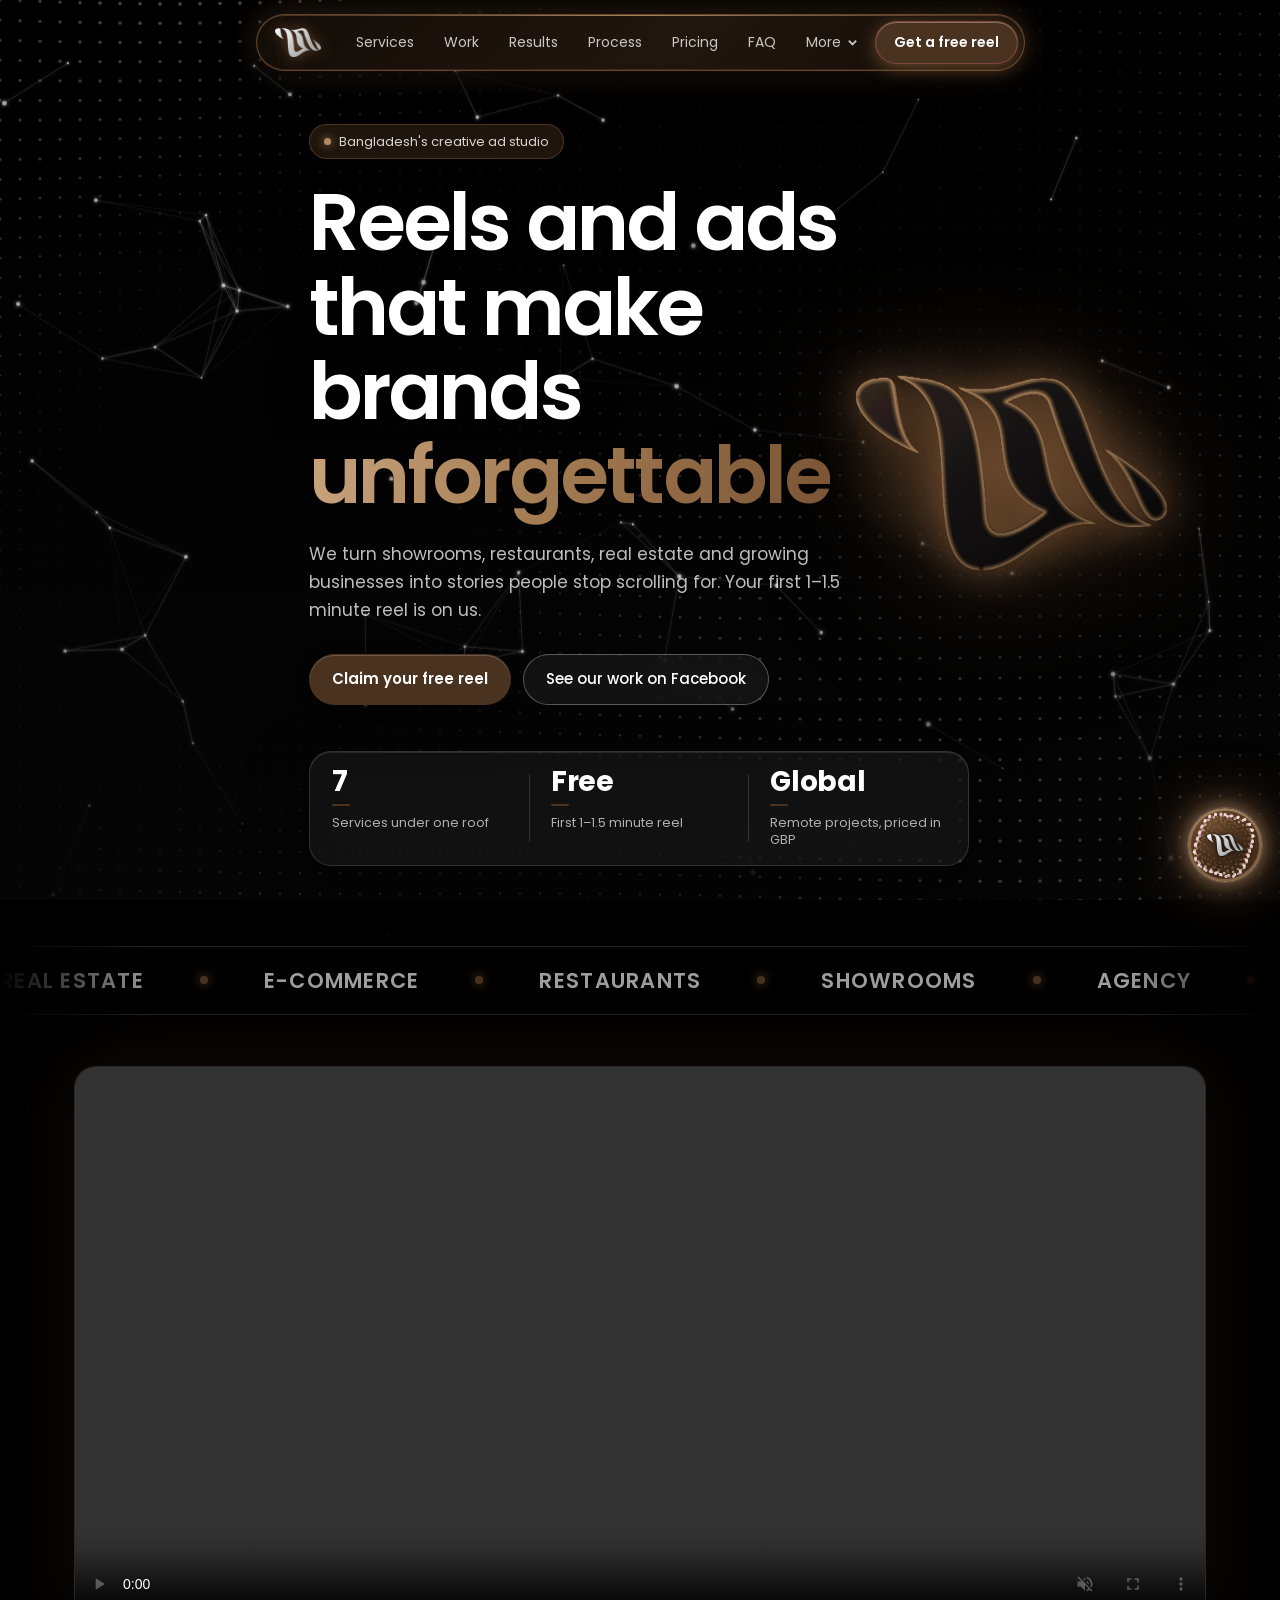
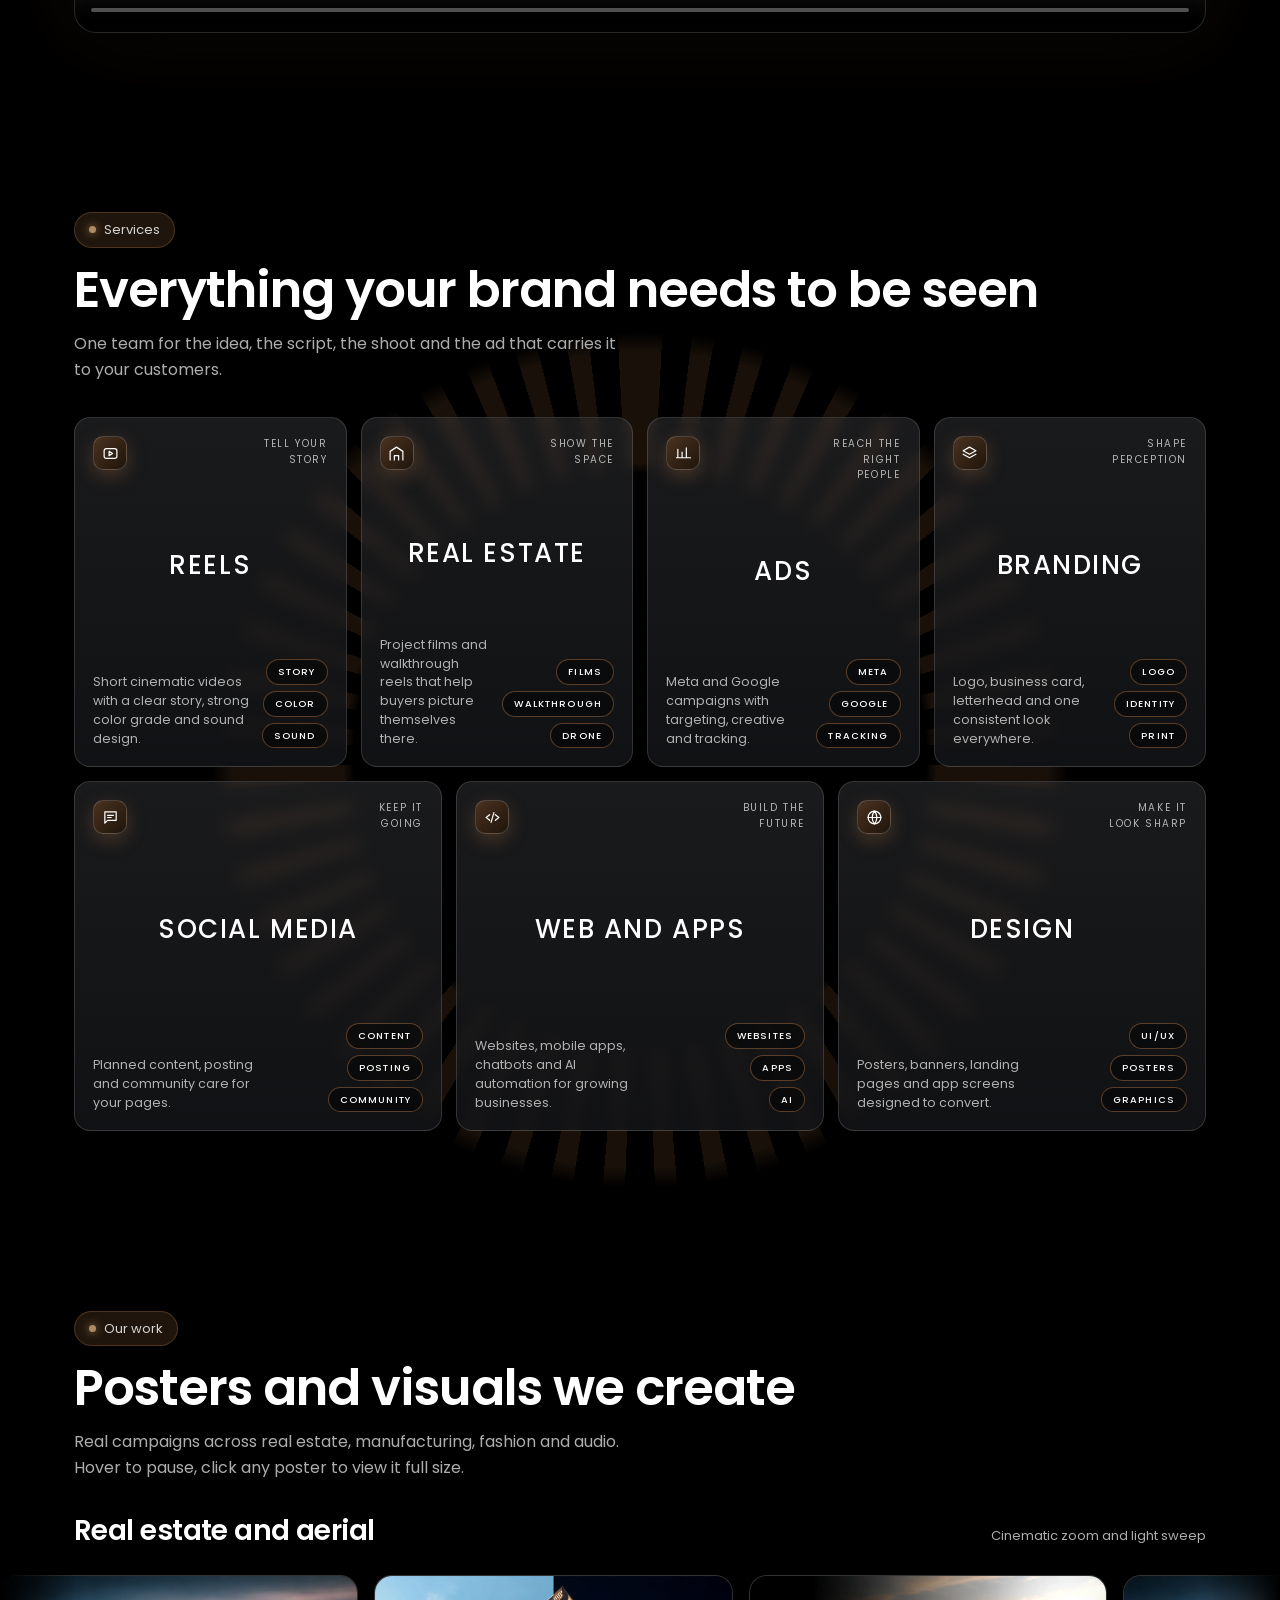
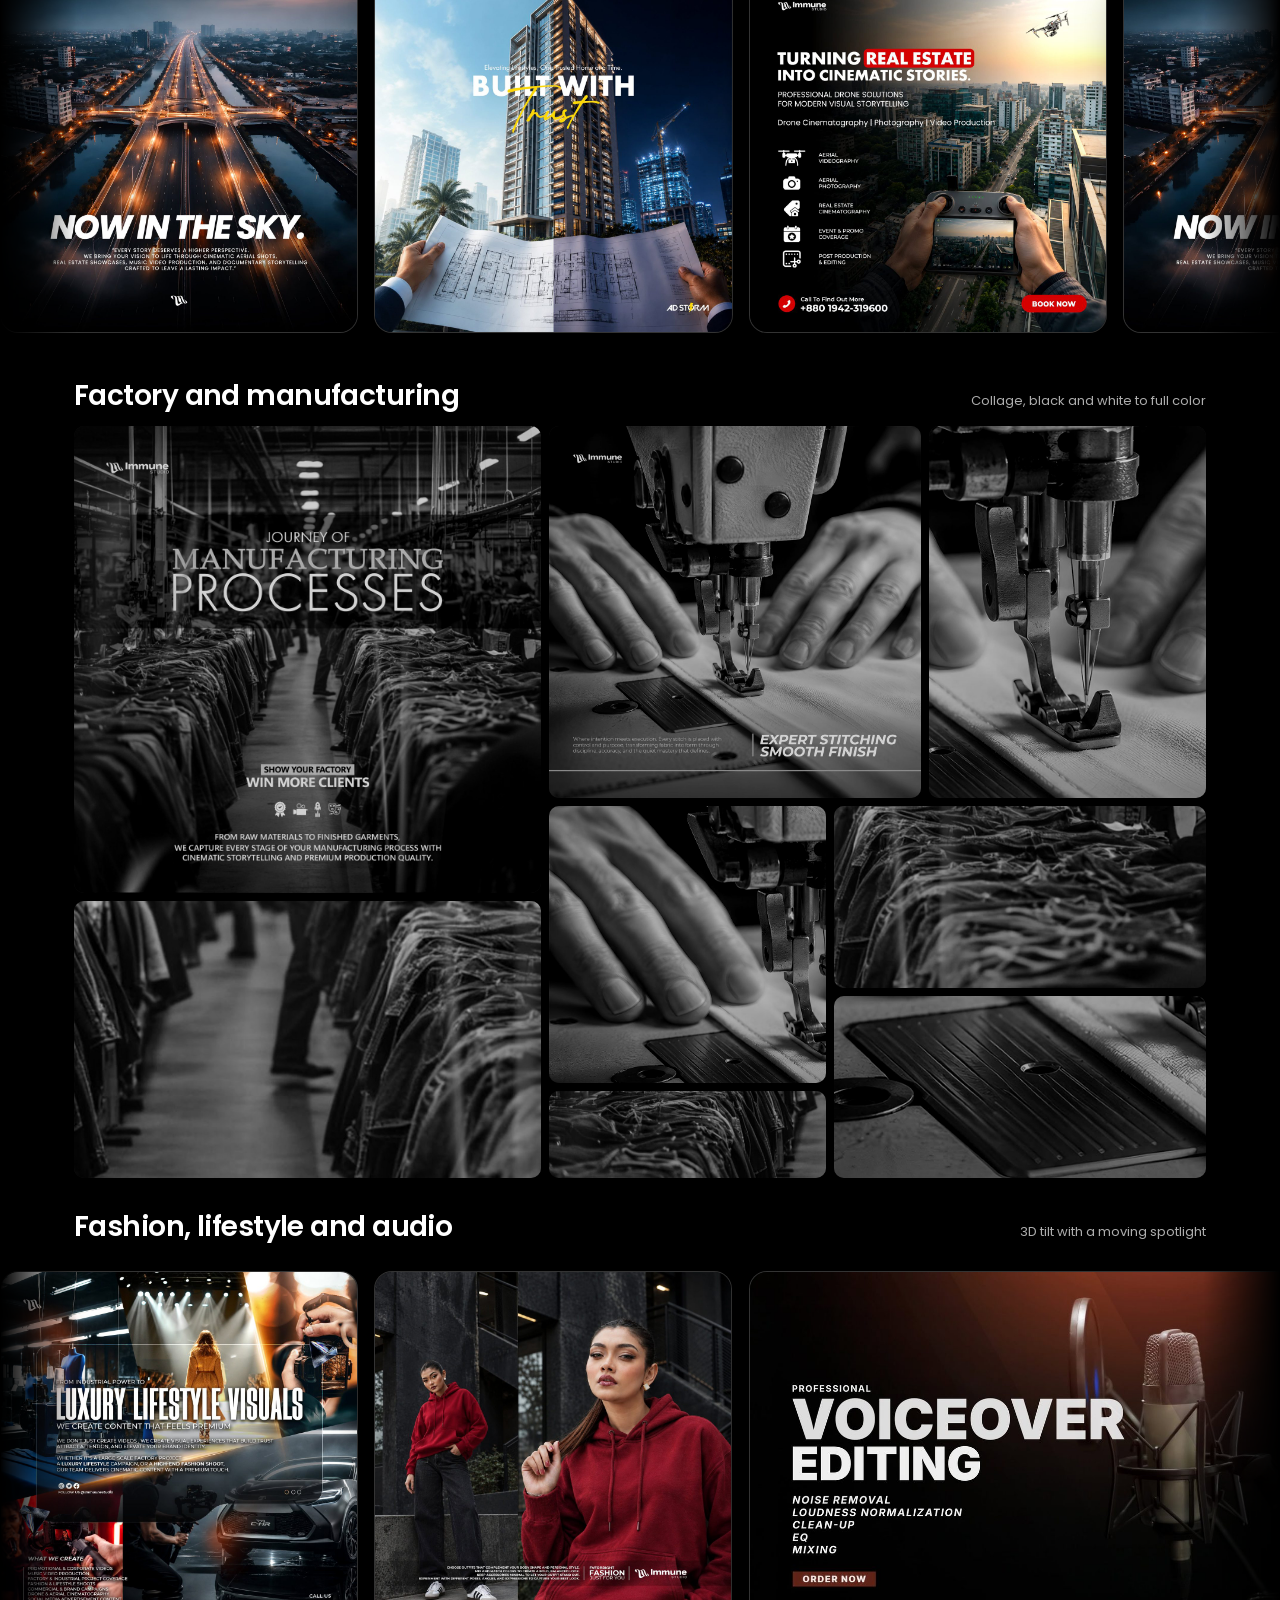
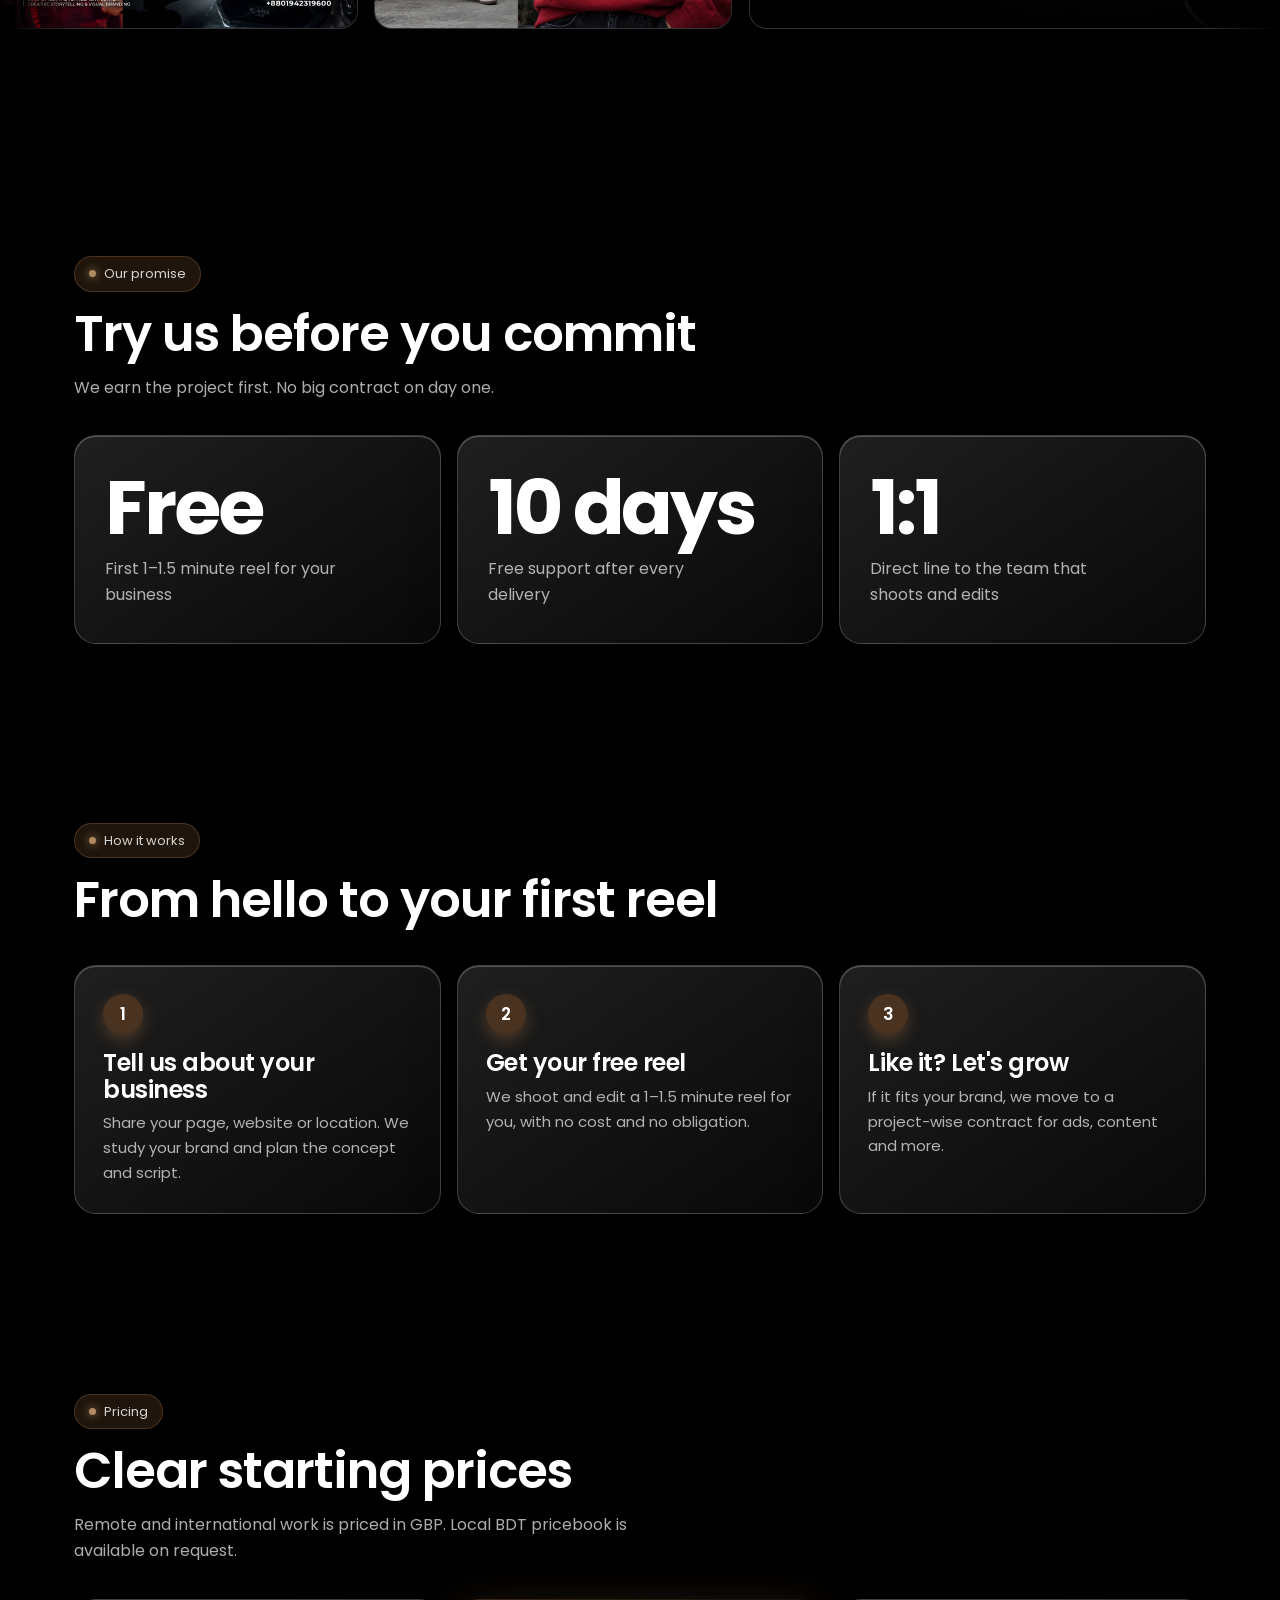
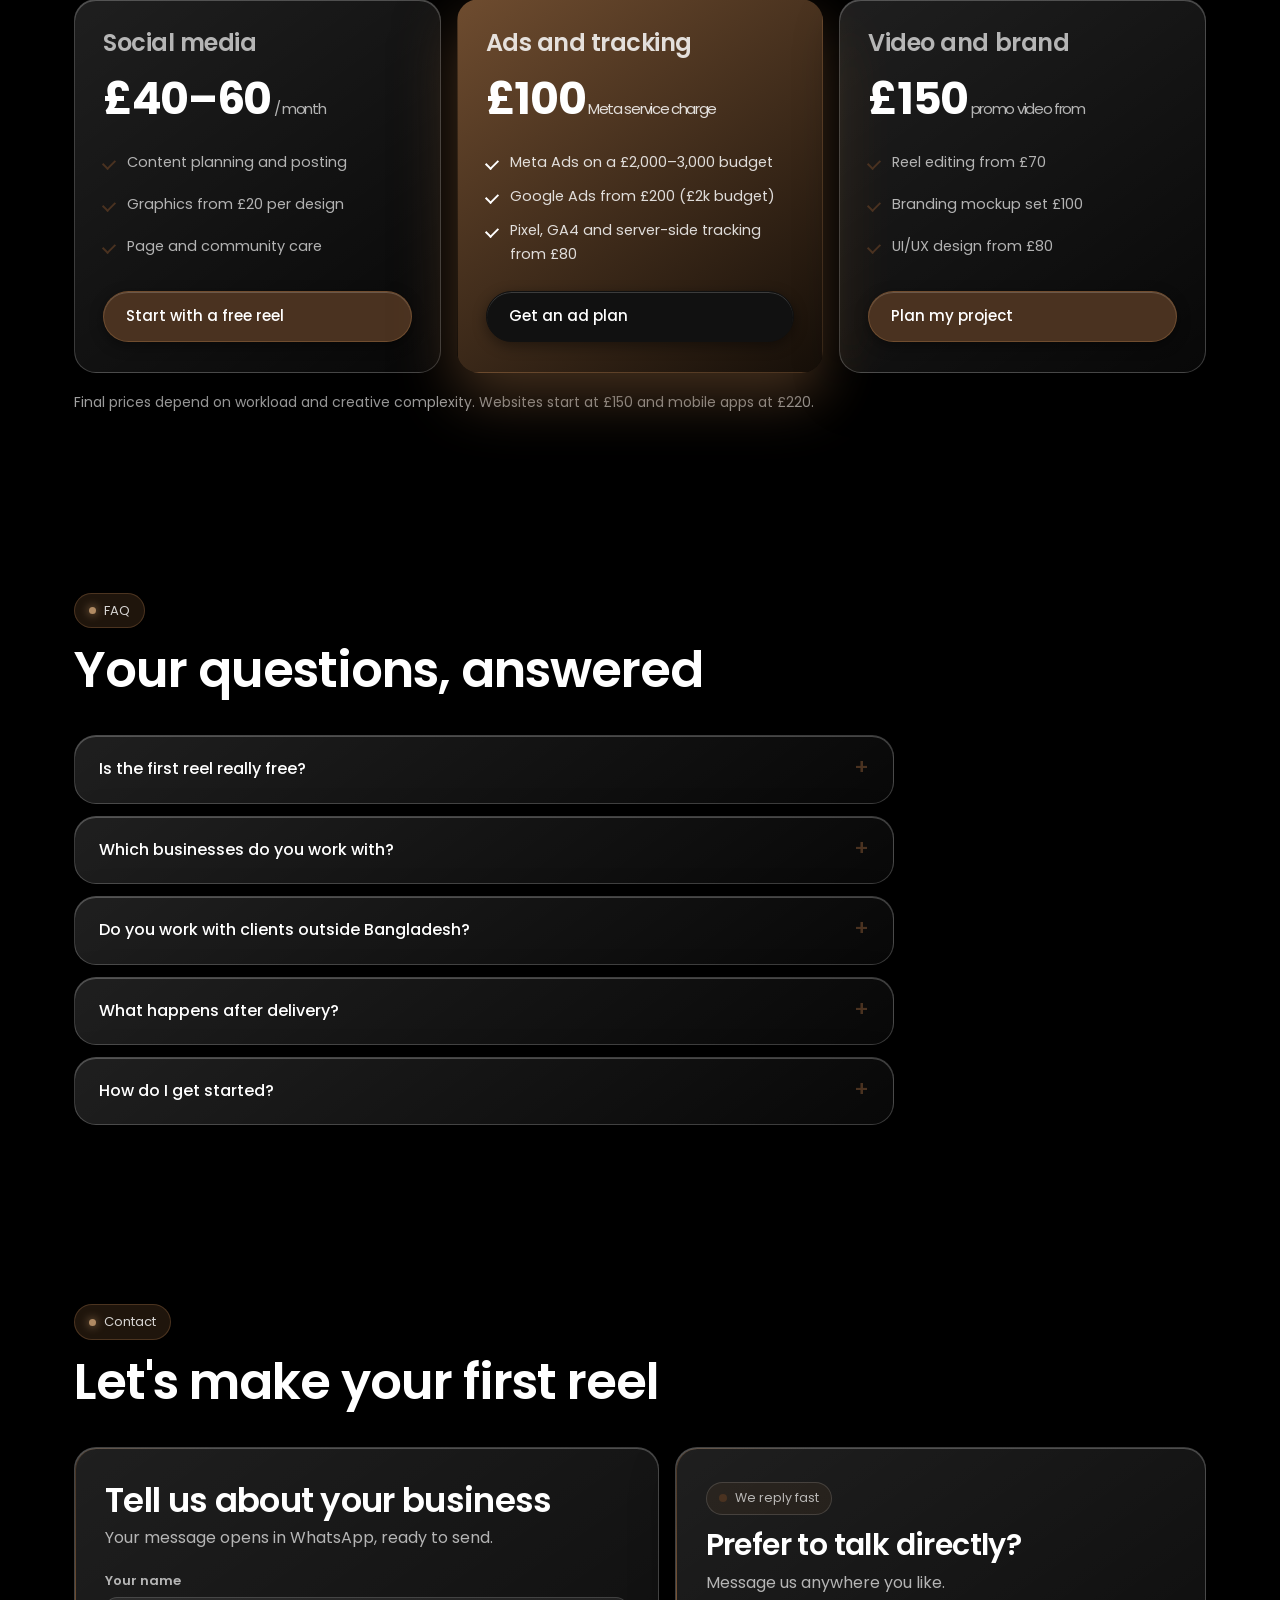
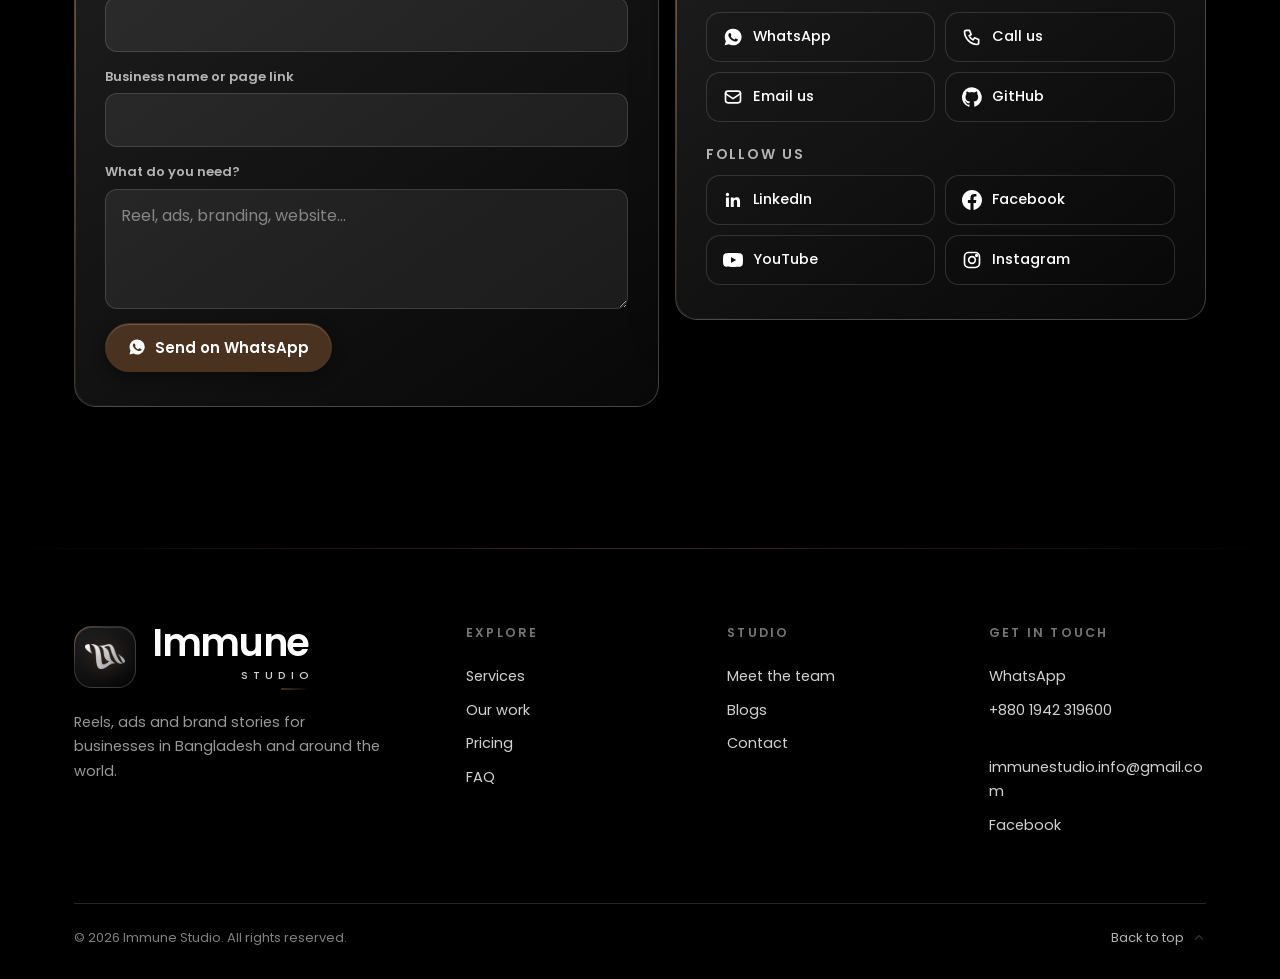
==== commit 1e716cc9: "Site-wide dark brown palette (matches team page) Co-Authored-By: Claude Sonnet 5.5 <noreply@anthropi" ====
--- a/index.html
+++ b/index.html
@@ -10,7 +10,7 @@
 <link href="https://fonts.googleapis.com/css2?family=Poppins:wght@400;500;600;700&display=swap" rel="stylesheet">
 <link rel="stylesheet" href="global.css">
 </head>
-<body>
+<body class="team">
 <div class="bgfx" aria-hidden="true"></div>
 <canvas id="bg" aria-hidden="true"></canvas>
 
--- a/global.css
+++ b/global.css
@@ -10,7 +10,7 @@
 @property --a{syntax:'<angle>';inherits:false;initial-value:0deg}
 
 :root{
-  --red:#830000;--red-d:#4a0000;--red-l:#c93a3a;--rgb:131,0,0;--rgb2:205,72,72;
+  --red:#4a3220;--red-d:#1f150c;--red-l:#b08a63;--rgb:122,84,52;--rgb2:176,138,99;
   --c1:#181818;--c2:#333333;--c3:#444444;--c4:#111111;--c0:#000000;
   --text:#ffffff;--mute:rgba(255,255,255,.68);--line:rgba(255,255,255,.14);
   --display:'Poppins',system-ui,-apple-system,'Segoe UI',sans-serif;
@@ -20,14 +20,14 @@
   transition:--bg1 1.2s ease,--bg2 1.2s ease,--glow 1.2s ease,--gx 1.2s ease,--gy 1.2s ease;
 }
 /* one backdrop per section — always black-based, with a red or white glow */
-html[data-sec="intro"]   {--bg1:#000;   --bg2:#0c0202;--glow:rgba(131,0,0,0.26);--gx:50%;--gy:55%}
-html[data-sec="services"]{--bg1:#0f0000;--bg2:#000;   --glow:rgba(131,0,0,0.48);--gx:12%;--gy:38%}
+html[data-sec="intro"]   {--bg1:#000;   --bg2:#0f0905;--glow:rgba(131,0,0,0.26);--gx:50%;--gy:55%}
+html[data-sec="services"]{--bg1:#140d07;--bg2:#000;   --glow:rgba(131,0,0,0.48);--gx:12%;--gy:38%}
 html[data-sec="work"]    {--bg1:#000;   --bg2:#0a0a0a;--glow:rgba(255,255,255,.08);--gx:50%;--gy:0%}
-html[data-sec="results"] {--bg1:#3a0000;--bg2:#000;   --glow:rgba(131,0,0,0.64);--gx:50%;--gy:100%}
+html[data-sec="results"] {--bg1:#2a1a0e;--bg2:#000;   --glow:rgba(131,0,0,0.64);--gx:50%;--gy:100%}
 html[data-sec="process"] {--bg1:#000;   --bg2:#060606;--glow:rgba(255,255,255,.07);--gx:88%;--gy:18%}
-html[data-sec="pricing"] {--bg1:#220000;--bg2:#000;   --glow:rgba(131,0,0,0.51);--gx:50%;--gy:15%}
+html[data-sec="pricing"] {--bg1:#21150b;--bg2:#000;   --glow:rgba(131,0,0,0.51);--gx:50%;--gy:15%}
 html[data-sec="faq"]     {--bg1:#000;   --bg2:#090909;--glow:rgba(131,0,0,0.19);--gx:8%; --gy:85%}
-html[data-sec="contact"] {--bg1:#2e0000;--bg2:#000;   --glow:rgba(131,0,0,0.61);--gx:50%;--gy:92%}
+html[data-sec="contact"] {--bg1:#281a0f;--bg2:#000;   --glow:rgba(131,0,0,0.61);--gx:50%;--gy:92%}
 html[data-sec="footer"]  {--bg1:#000;   --bg2:#000;   --glow:rgba(var(--rgb),0.16);--gx:50%;--gy:100%}
 
 *{box-sizing:border-box;margin:0}
@@ -37,7 +37,7 @@
 :focus-visible{outline:2px solid var(--red);outline-offset:3px}
 h1,h2,h3{font-family:var(--display);line-height:1.1;font-weight:600;letter-spacing:-.02em}
 .bgfx{position:fixed;inset:0;z-index:0;pointer-events:none;
-  background:radial-gradient(70% 60% at var(--gx) var(--gy),var(--glow),transparent 72%),linear-gradient(180deg,var(--bg1),var(--bg2))}
+  background:linear-gradient(180deg,var(--bg1),var(--bg2))}
 #bg{position:fixed;inset:0;width:100%;height:100%;z-index:0;pointer-events:none}
 main,header,footer,.nav{position:relative;z-index:1}
 .wrap{max-width:1180px;margin:0 auto;padding:0 24px}
@@ -93,7 +93,7 @@
 .hero{position:relative;z-index:1;padding-top:124px;padding-bottom:80px;pointer-events:none}
 .hero a,.hero .btn,.hero-strip{pointer-events:auto}
 .hero h1{font-size:clamp(38px,6.2vw,84px);line-height:1.06;letter-spacing:-.035em;margin:22px 0;max-width:13ch;color:#fff;text-shadow:0 4px 40px rgba(0,0,0,.6)}
-.hero h1 em{font-style:normal;background:linear-gradient(100deg,#e05555,#b01a1a 50%,var(--red));-webkit-background-clip:text;background-clip:text;color:transparent;-webkit-box-decoration-break:clone;box-decoration-break:clone;text-shadow:none}
+.hero h1 em{font-style:normal;background:linear-gradient(100deg,#c9a47c,#a07850 50%,#7a5434);-webkit-background-clip:text;background-clip:text;color:transparent;-webkit-box-decoration-break:clone;box-decoration-break:clone;text-shadow:none}
 .hero p{color:rgba(255,255,255,.74);max-width:52ch;font-size:17px;margin-bottom:30px}
 .cta-row{display:flex;gap:12px;flex-wrap:wrap}
 .hero-strip{display:flex;flex-wrap:wrap;margin-top:46px;max-width:660px;border-radius:22px;border:1px solid var(--line);background:rgba(255,255,255,.05);backdrop-filter:blur(14px);box-shadow:inset 0 1px 0 rgba(255,255,255,.1),0 24px 60px rgba(0,0,0,.5)}
@@ -143,7 +143,7 @@
 .plan ul{list-style:none;padding:0;margin:18px 0 24px;display:grid;gap:10px;flex:1}
 .plan li{color:var(--mute);font-size:14.5px;padding-left:24px;position:relative}
 .plan li::before{content:"";position:absolute;left:0;top:8px;width:10px;height:6px;border-left:2px solid var(--red);border-bottom:2px solid var(--red);transform:rotate(-45deg)}
-.plan.hot{--text:#fff;--mute:rgba(255,255,255,.82);background:linear-gradient(145deg,rgba(var(--rgb),.9),rgba(74,0,0,.62));color:#fff;border-color:transparent;box-shadow:0 24px 60px rgba(var(--rgb),0.56),0 20px 44px rgba(0,0,0,.45)}
+.plan.hot{--text:#fff;--mute:rgba(255,255,255,.82);background:linear-gradient(145deg,rgba(var(--rgb),.9),rgba(31,21,12,.7));color:#fff;border-color:transparent;box-shadow:0 24px 60px rgba(var(--rgb),0.56),0 20px 44px rgba(0,0,0,.45)}
 .plan.hot h3,.plan.hot li,.plan.hot .pr small{color:rgba(255,255,255,.84)}
 .plan.hot li::before{border-color:#fff}
 .plan.hot .btn{background:#111;color:#fff;border-color:#111}
@@ -326,7 +326,7 @@
 /* ---------- services cards (dark glass, white text) ---------- */
 .svc-sec{position:relative;overflow:hidden}
 .svc-sec .wrap{position:relative;z-index:1}
-.svc-bg{position:absolute;left:50%;top:58%;width:min(1100px,130vw);aspect-ratio:1;transform:translate(-50%,-50%);border-radius:50%;opacity:.6;pointer-events:none;background:repeating-conic-gradient(#3a0000 0 3deg,#000 3deg 7deg);-webkit-mask-image:radial-gradient(closest-side,transparent 52%,#000 54%,#000 74%,transparent 78%);mask-image:radial-gradient(closest-side,transparent 52%,#000 54%,#000 74%,transparent 78%);animation:rot 90s linear infinite}
+.svc-bg{position:absolute;left:50%;top:58%;width:min(1100px,130vw);aspect-ratio:1;transform:translate(-50%,-50%);border-radius:50%;opacity:.6;pointer-events:none;background:repeating-conic-gradient(#2a1c10 0 3deg,#000 3deg 7deg);-webkit-mask-image:radial-gradient(closest-side,transparent 52%,#000 54%,#000 74%,transparent 78%);mask-image:radial-gradient(closest-side,transparent 52%,#000 54%,#000 74%,transparent 78%);animation:rot 90s linear infinite}
 .svg{display:grid;grid-template-columns:repeat(12,minmax(0,1fr));gap:14px}
 .sv{grid-column:span 3;position:relative;min-height:350px;padding:18px;display:flex;flex-direction:column;justify-content:space-between;border-radius:16px;border:1px solid var(--line);background:linear-gradient(180deg,rgba(80,82,87,.32),rgba(20,21,24,.84));backdrop-filter:blur(8px);overflow:hidden;transition:transform .3s,border-color .3s,box-shadow .3s}
 .sv:nth-child(n+5){grid-column:span 4}
@@ -462,11 +462,6 @@
 
 /* ---------- team page: adds #1F150C (warm dark brown) next to the red/black/white ---------- */
 .team{--brown:#1f150c;--brown-l:#4a3220;--brown-d:#150e08}
-.team .bgfx{background:
-  radial-gradient(48% 52% at 70% 46%,rgba(31,21,12,1),rgba(31,21,12,0) 78%),
-  radial-gradient(60% 55% at 6% 100%,#1f150c,rgba(31,21,12,0) 75%),
-  radial-gradient(70% 60% at var(--gx) var(--gy),var(--glow),transparent 72%),
-  linear-gradient(180deg,#120b06,#000 70%)}
 /* a brown plate behind the portrait */
 .team .stage::before{content:"";position:absolute;inset:-14%;border-radius:50%;pointer-events:none;
   background:radial-gradient(closest-side,#1f150c 64%,rgba(31,21,12,.55) 80%,rgba(31,21,12,0));box-shadow:0 0 90px rgba(31,21,12,.9)}
@@ -487,14 +482,55 @@
 
 /* ---------- team page: fully dark brown, no red ---------- */
 .team{--red:#4a3220;--red-d:#1f150c;--red-l:#b08a63;--rgb:122,84,52;--rgb2:176,138,99}
-html:has(body.team){background:#1f150c}
-.team .bgfx{background:radial-gradient(70% 60% at 70% 35%,rgba(74,50,32,.55),transparent 72%),radial-gradient(60% 55% at 6% 100%,rgba(74,50,32,.35),transparent 75%),linear-gradient(180deg,#1f150c,#160f08)}
+html:has(body.team){background:#000}
 .team .stage::before{background:radial-gradient(closest-side,#2a1c10 64%,rgba(42,28,16,.55) 80%,rgba(42,28,16,0));box-shadow:0 0 90px rgba(42,28,16,.9)}
 .team .pill,.team .nav.solid .pill{background:linear-gradient(135deg,rgba(21,14,8,.9),rgba(44,30,18,.74) 55%,rgba(21,14,8,.88))}
 .team .ddin{background:linear-gradient(160deg,rgba(21,14,8,.94),rgba(44,30,18,.86))}
 .team .cb-fab{background:radial-gradient(circle at 32% 24%,#6b4a2e,#2a1c10 55%,#150e08)}
 .team .cb-av{background:radial-gradient(circle at 32% 24%,#6b4a2e,#2a1c10 60%,#150e08)}
-.team .cb-panel{background:#1a110a}
-.team .ft{background:linear-gradient(180deg,rgba(0,0,0,0),rgba(21,14,8,.95) 38%,#150e08)}
 .team .tmtext .btn.solid{background:#4a3220;border-color:#7a5434;color:#fff}
 .team .tag i{background:#b08a63;box-shadow:0 0 10px #b08a63}
+
+.team .stage::before{box-shadow:none}
+
+/* ---------- blogs: live news (red / black / white theme) ---------- */
+main.sub.blog{display:block;min-height:0;padding:128px 0 60px}
+.bhero p{color:var(--mute);max-width:56ch;margin-bottom:18px;opacity:0;animation:fade .8s 1s forwards}
+.bhero .live{opacity:0;animation:fade .8s 1.2s forwards}
+.bar{margin:26px 0 20px}
+.fl{display:flex;gap:8px;flex-wrap:wrap}
+.fl button{padding:9px 16px;border-radius:999px;border:1px solid var(--line);background:rgba(255,255,255,.06);backdrop-filter:blur(8px);color:var(--text);font:inherit;font-size:14px;cursor:pointer;transition:background .2s,border-color .2s,transform .2s,box-shadow .2s}
+.fl button:hover{background:rgba(var(--rgb),.35);border-color:rgba(var(--rgb2),.6);transform:translateY(-2px)}
+.fl button.on{background:var(--red);border-color:rgba(var(--rgb2),.7);font-weight:600;box-shadow:0 0 22px rgba(var(--rgb),.6)}
+.ngrid{display:grid;grid-template-columns:repeat(3,minmax(0,1fr));gap:16px}
+.nc{display:flex;flex-direction:column;overflow:hidden;border-radius:18px;text-decoration:none;color:inherit;animation:cbin .5s cubic-bezier(.2,.8,.2,1) backwards}
+.nc .th{position:relative;aspect-ratio:16/9;overflow:hidden;background:linear-gradient(135deg,#1f150c,#050505)}
+.nc .th img{position:absolute;inset:0;width:100%;height:100%}
+.nc .ph{object-fit:contain;padding:26%;opacity:.3}
+.nc .pic{object-fit:cover;transition:transform .7s cubic-bezier(.2,.8,.2,1)}
+.nc:hover .pic{transform:scale(1.07)}
+.nc .th b{position:absolute;left:12px;top:12px;z-index:1;padding:5px 11px;border-radius:999px;font-size:11.5px;font-weight:500;color:#fff;background:rgba(var(--rgb),.78);backdrop-filter:blur(6px);border:1px solid rgba(var(--rgb2),.55)}
+.nc .bd{display:flex;flex-direction:column;gap:8px;flex:1;padding:16px 18px 18px}
+.nc small{font-size:12px;color:var(--mute)}
+.nc h3{font-size:19px;line-height:1.25;letter-spacing:-.02em;color:#fff}
+.nc p{font-size:14px;line-height:1.55;color:var(--mute)}
+.nc .go,.gd .go{margin-top:auto;font-size:13.5px;font-weight:500;color:#fff;text-decoration:none}
+.nc .go::after,.gd .go::after{content:" \2192";color:var(--red-l);transition:margin .2s}
+.nc:hover .go::after,.gd:hover .go::after{margin-left:6px}
+.nc.sk .th{animation:shim 1.4s ease-in-out infinite}
+@keyframes shim{50%{opacity:.5}}
+.nc.promo{justify-content:center;gap:12px;padding:28px;background:linear-gradient(135deg,rgba(var(--rgb),.6),rgba(0,0,0,.88));border-color:rgba(var(--rgb2),.55)}
+.nc.promo h3{font-size:26px}
+.nc.promo .btn{align-self:flex-start;margin-top:6px}
+.empty{grid-column:1/-1;padding:40px;text-align:center;color:var(--mute);border-radius:18px}
+.more{text-align:center;margin-top:22px}
+.gsh{margin-top:64px}
+.guides{display:grid;grid-template-columns:repeat(3,minmax(0,1fr));gap:16px}
+.gd{display:flex;flex-direction:column;gap:10px;padding:26px;border-radius:18px}
+.gd h3{font-size:21px;color:#fff}.gd p{color:var(--mute);font-size:14.5px}
+.banner{display:flex;align-items:center;justify-content:space-between;gap:24px;flex-wrap:wrap;margin-top:44px;padding:34px 36px;border-radius:22px}
+.banner h2{font-size:clamp(24px,3.4vw,38px);margin-bottom:6px;color:#fff}
+.banner p{color:var(--mute);max-width:46ch}
+@media(max-width:900px){.ngrid,.guides{grid-template-columns:repeat(2,minmax(0,1fr))}}
+@media(max-width:600px){.ngrid,.guides{grid-template-columns:1fr}.banner{padding:26px 22px}}
+@media(prefers-reduced-motion:reduce){.bhero p,.bhero .live{opacity:1;animation:none}.nc,.nc.sk .th{animation:none}}
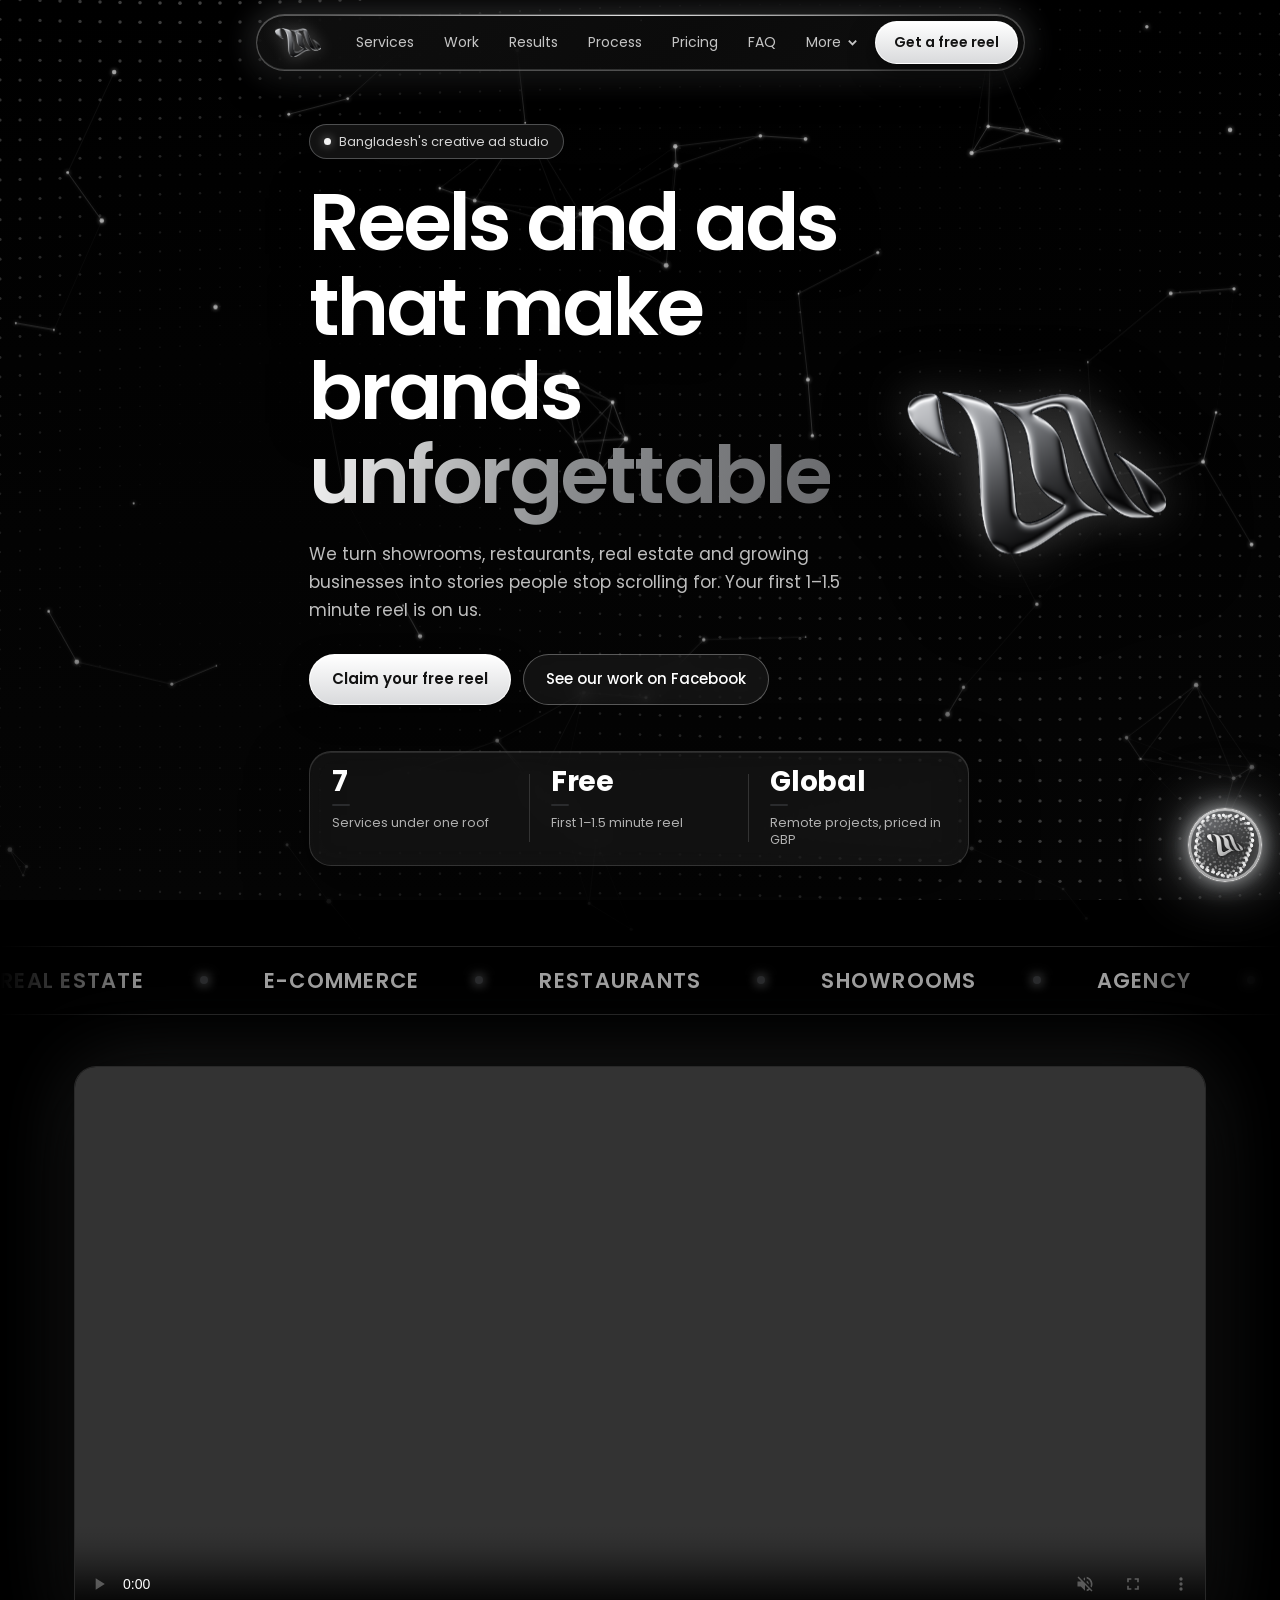
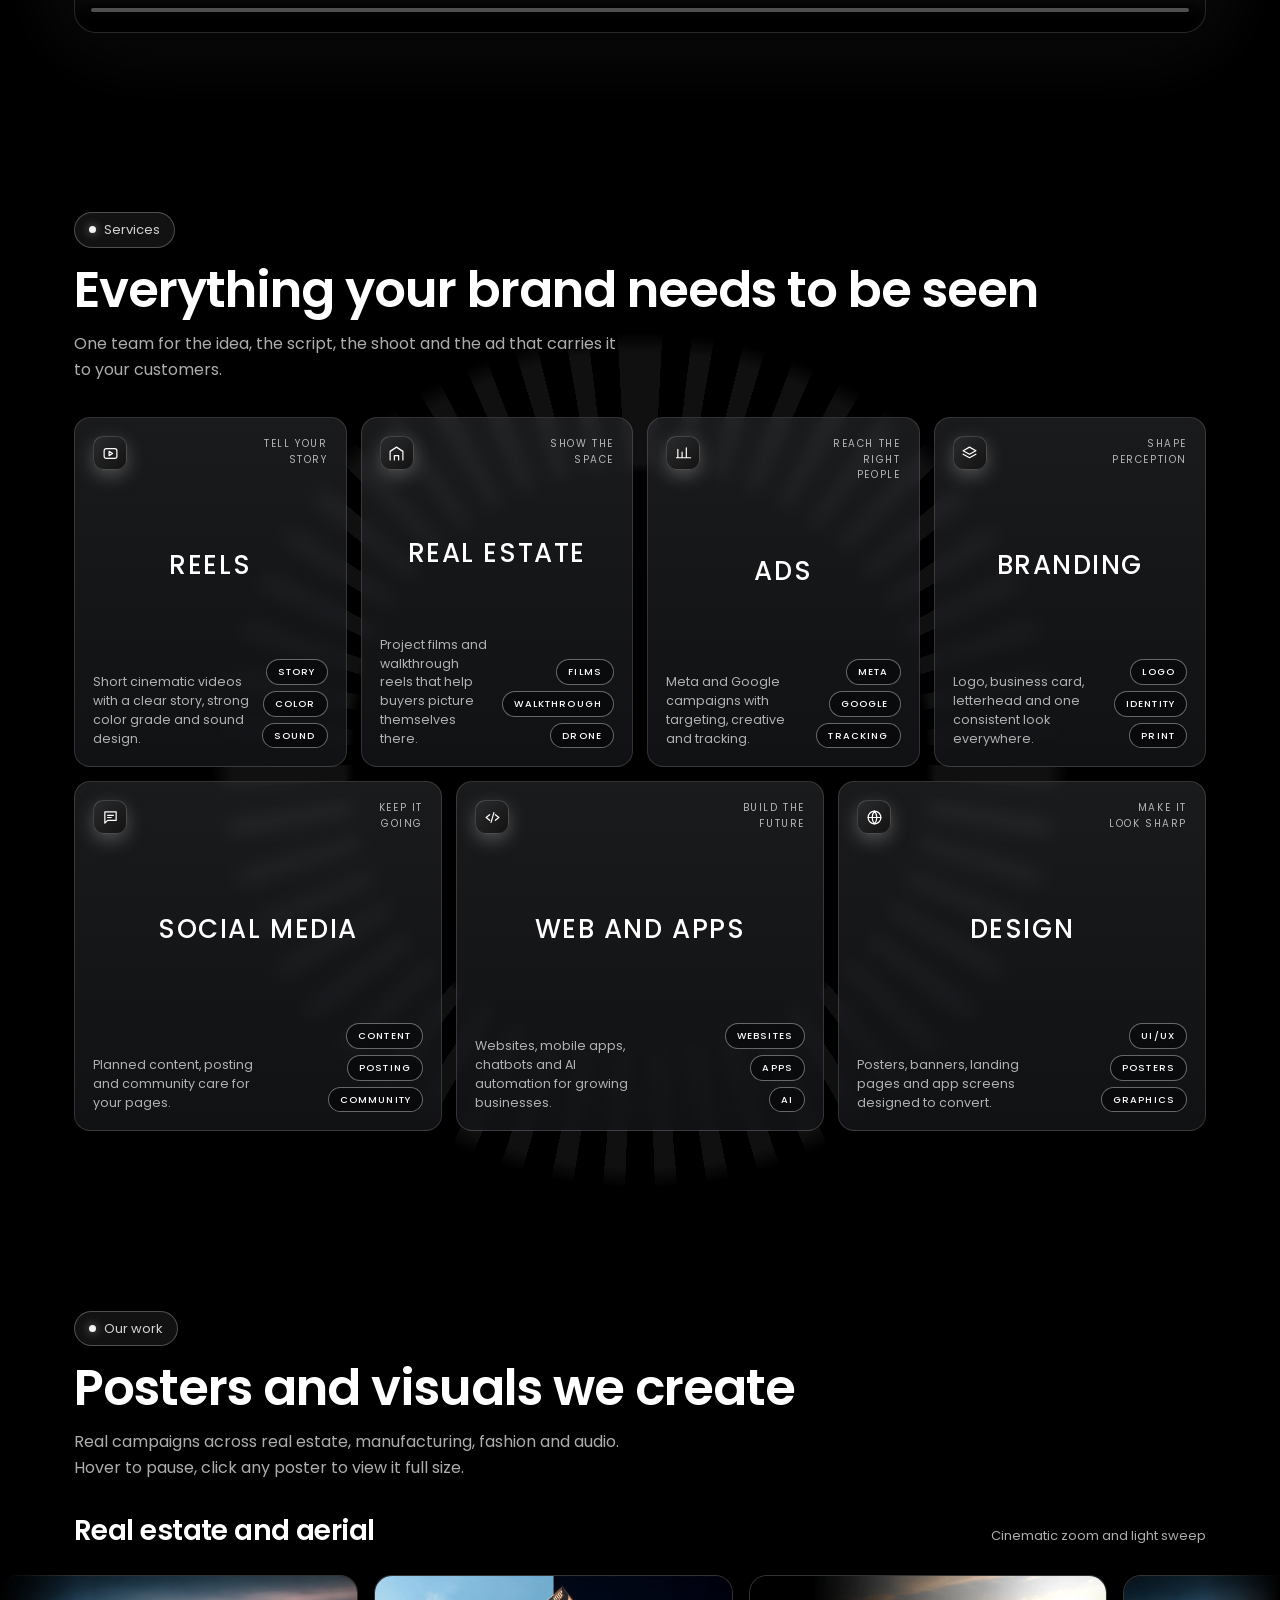
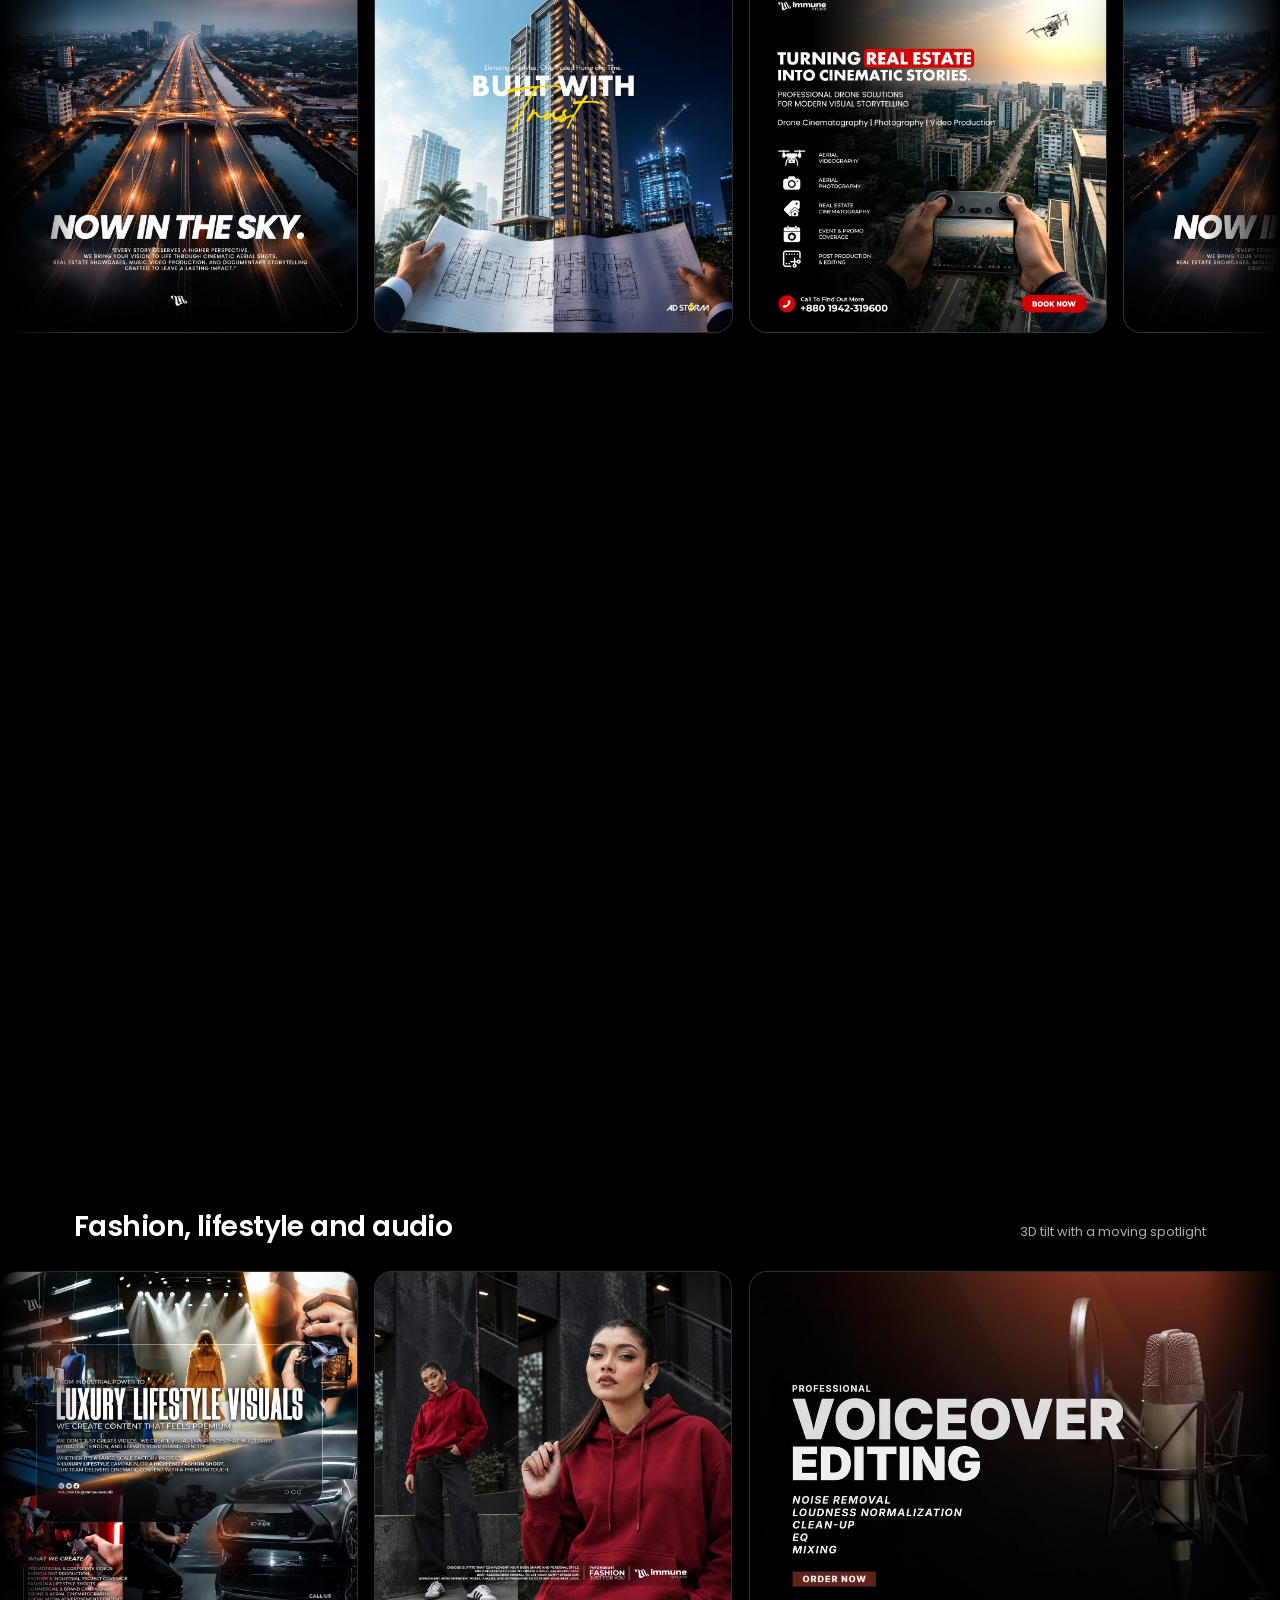
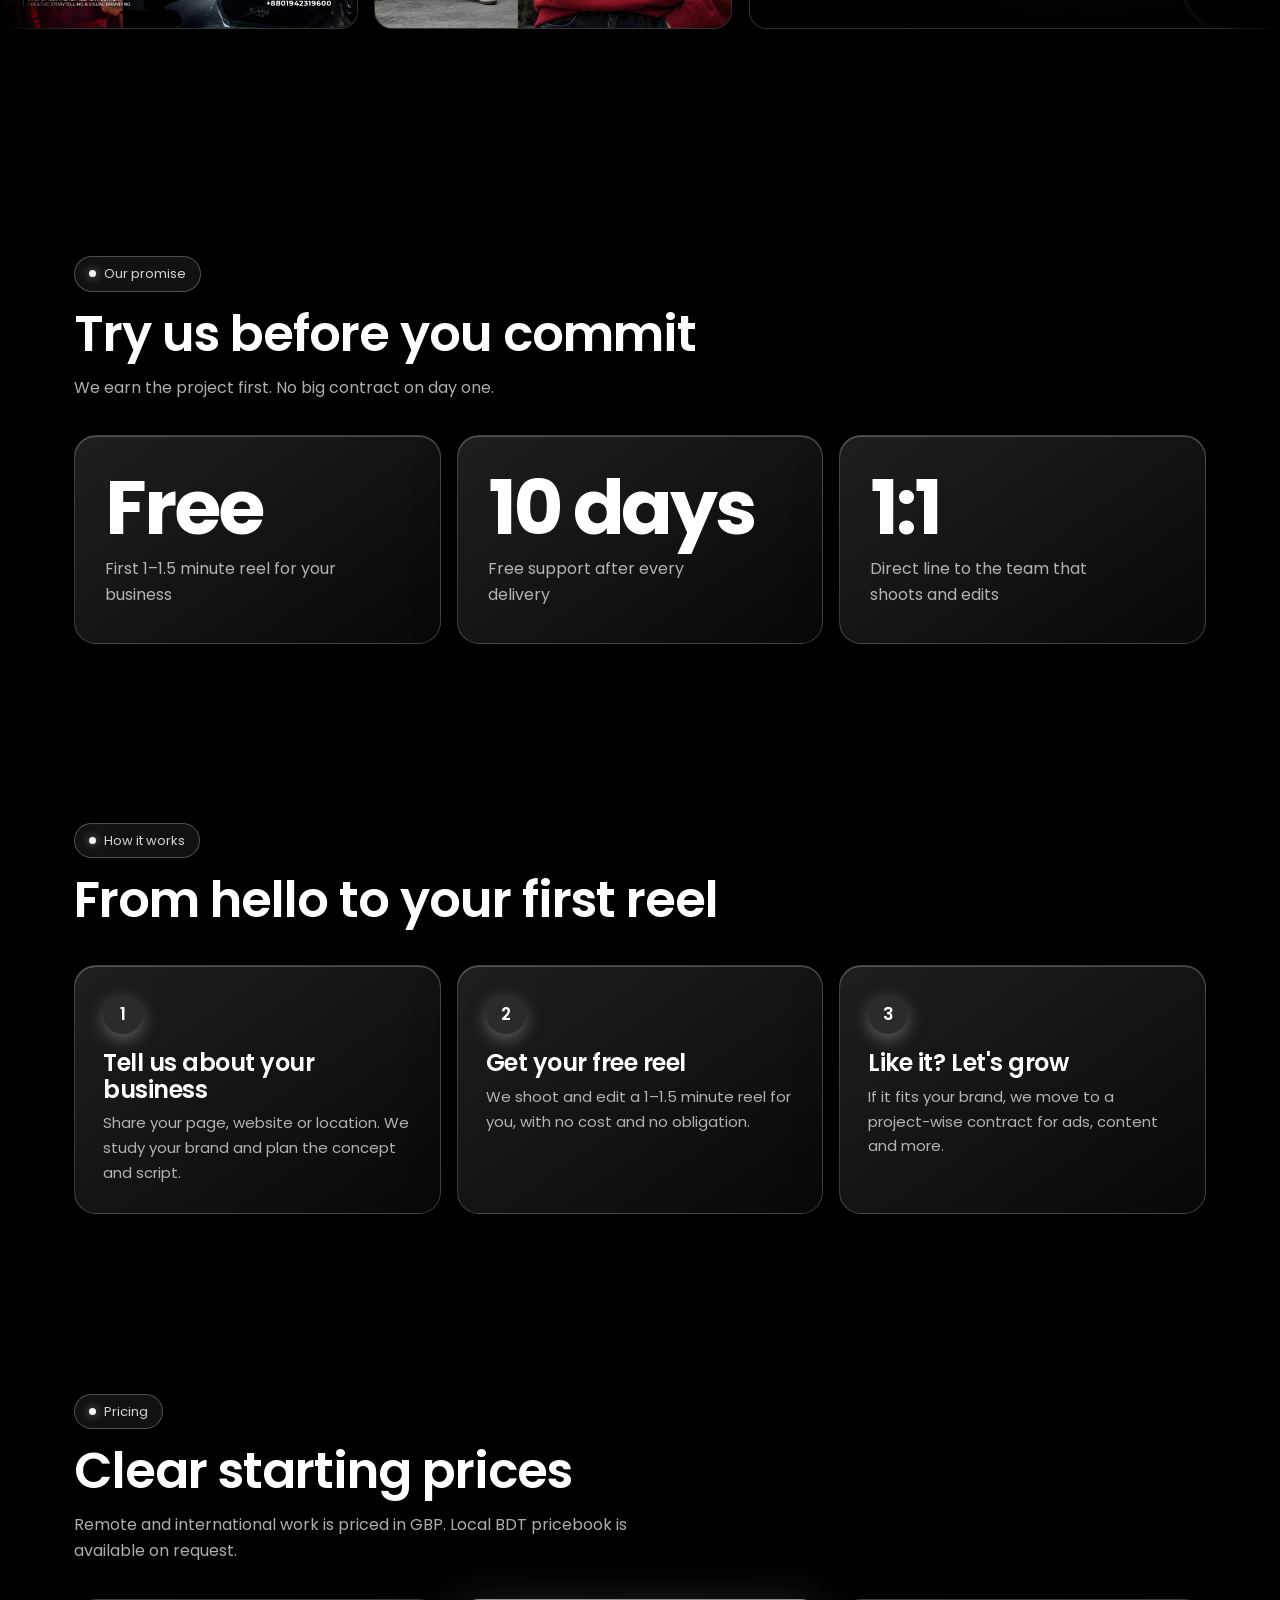
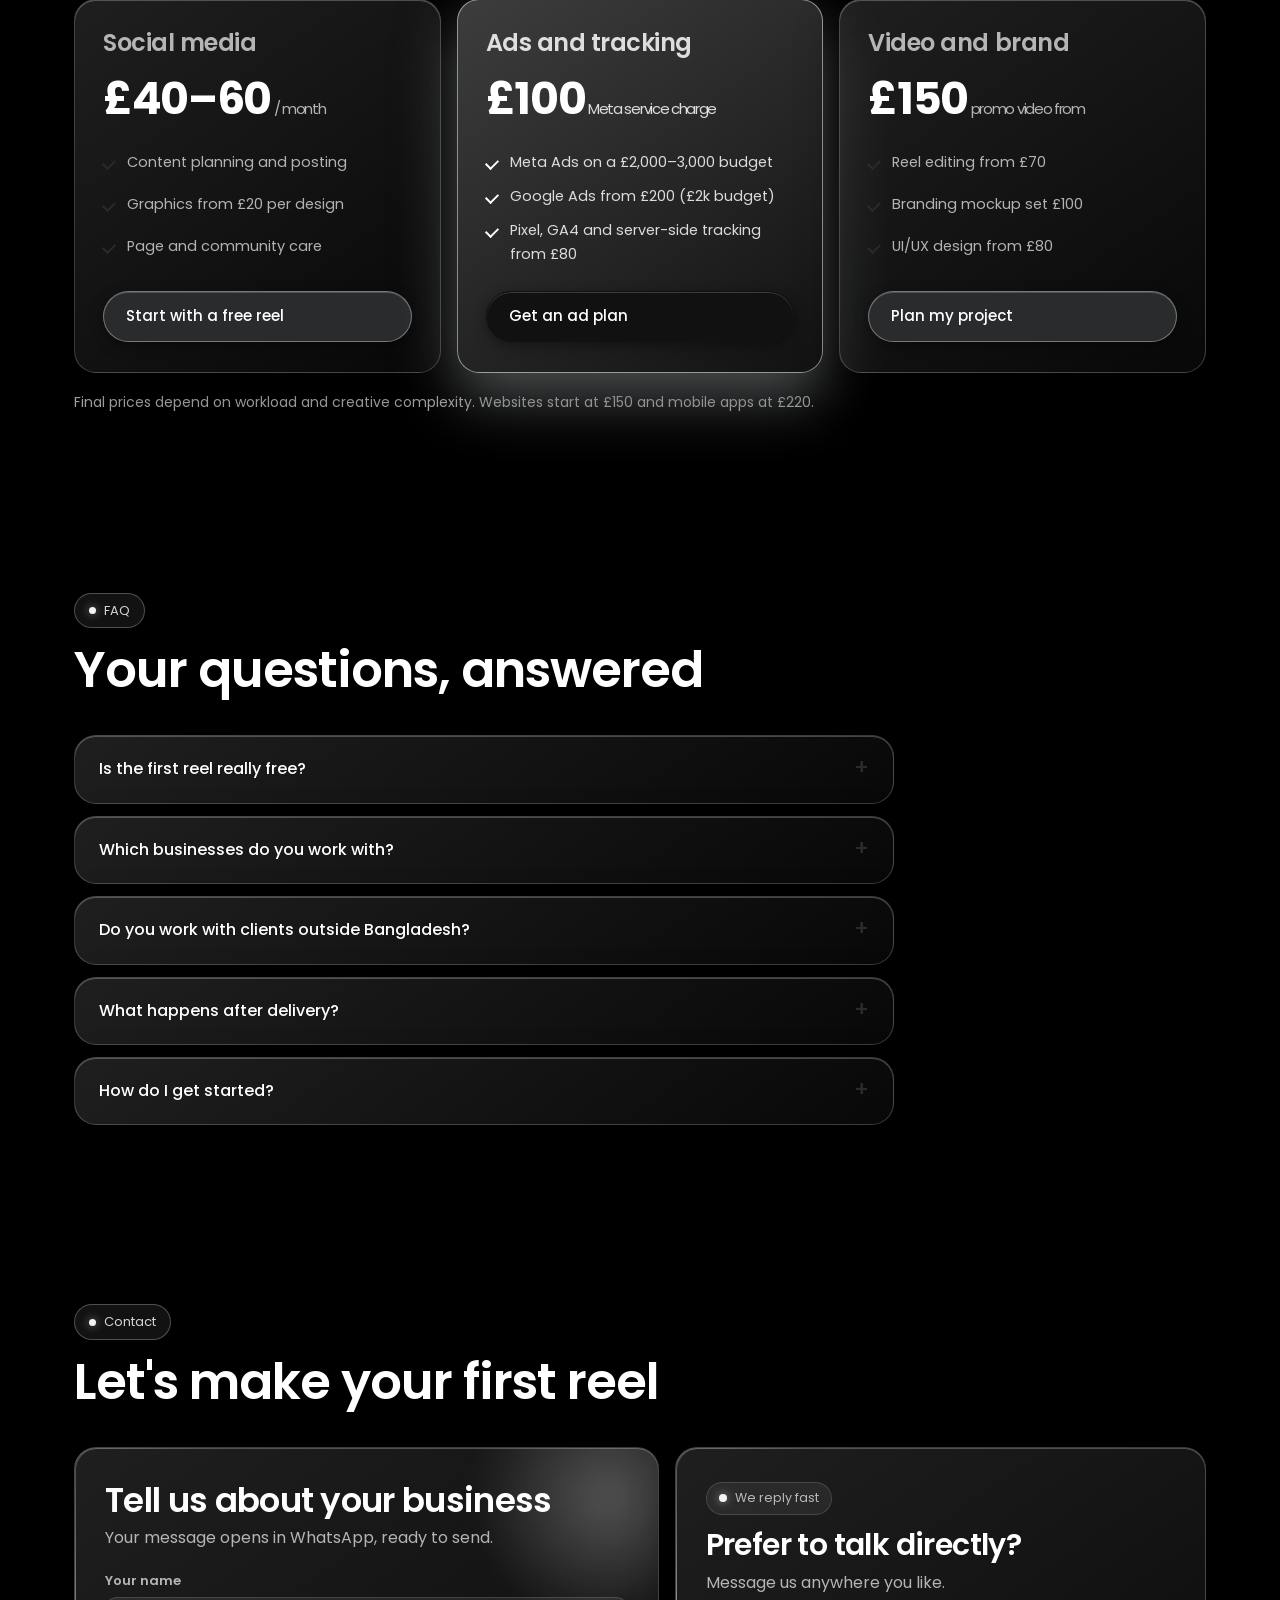
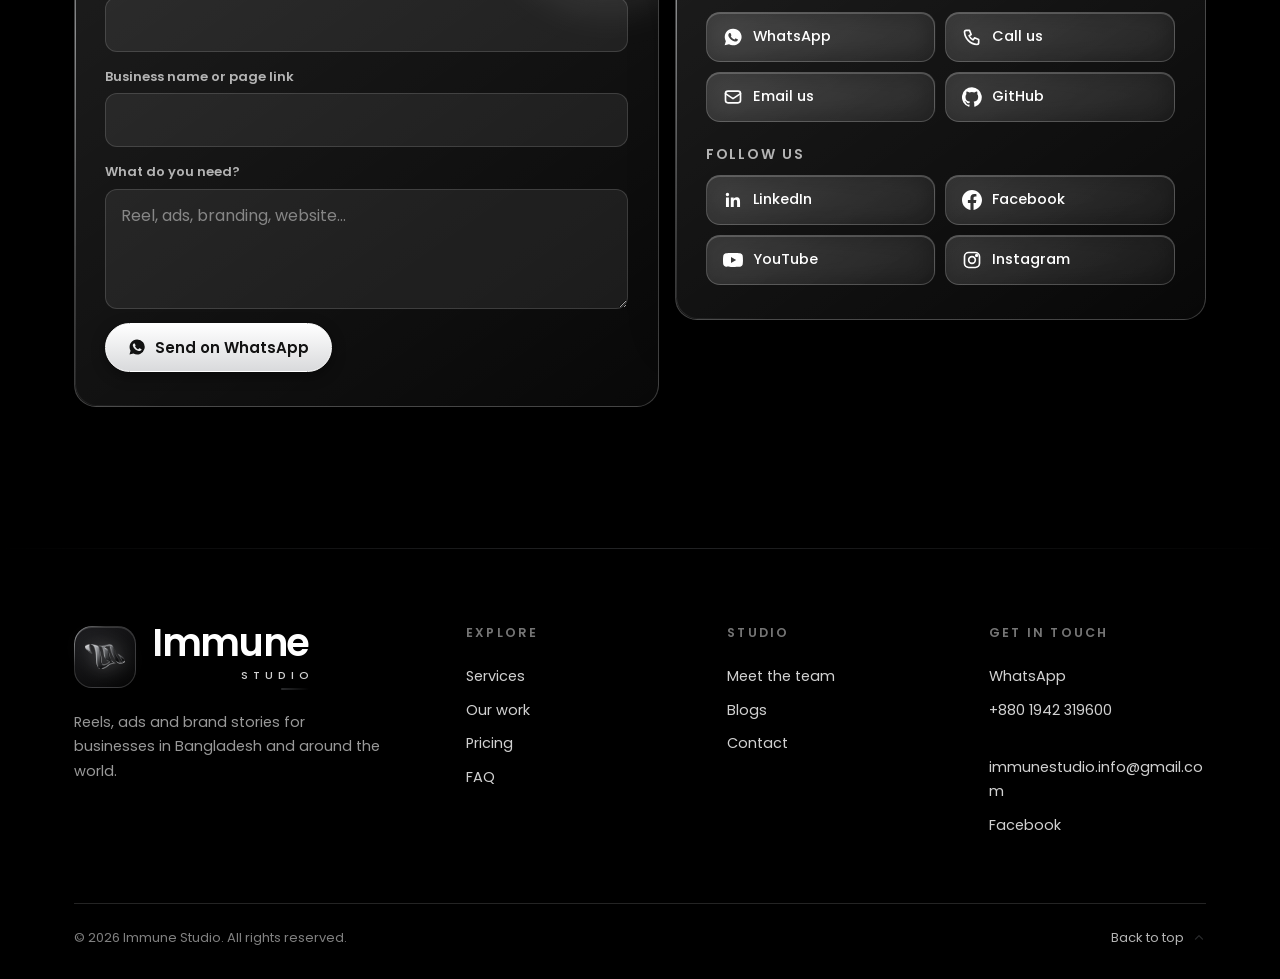
==== commit 76776696: "New palette (Night/Gray/White Smoke/White), silver chrome logo, glass link buttons Co-Authored-By: C" ====
--- a/index.html
+++ b/index.html
@@ -15,14 +15,14 @@
 <canvas id="bg" aria-hidden="true"></canvas>
 
 <nav class="nav"><div class="pill">
-  <a class="brand" href="#home" aria-label="Immune Studio"><img class="bm" src="assets/immune-mark-white.png" alt="" width="800" height="501"></a>
+  <a class="brand" href="#home" aria-label="Immune Studio"><img class="bm" src="assets/immune-symbol-silver.png" alt="" width="800" height="501"></a>
   <a href="#services">Services</a><a href="#work">Work</a><a href="#results">Results</a><a href="#process">Process</a><a href="#pricing">Pricing</a><a href="#faq">FAQ</a><div class="dd"><button class="ddbtn" type="button" aria-haspopup="true" aria-expanded="false">More <svg viewBox="0 0 12 12"><path d="m2 4 4 4 4-4"/></svg></button><div class="ddm"><div class="ddin"><a href="team.html">Meet the team</a><a href="blogs.html">Blogs</a><a href="#contact">Contact us</a></div></div></div>
   <a class="btn solid" href="#contact">Get a free reel</a>
 </div></nav>
 
 <header class="top" id="home">
   <canvas id="net" aria-hidden="true"></canvas>
-  <div class="logo3d" aria-hidden="true"><div class="tilt"><div class="spin"><img src="assets/immune-symbol-black.png" alt="" width="800" height="502"></div></div></div>
+  <div class="logo3d" aria-hidden="true"><div class="tilt"><div class="spin"><img src="assets/immune-symbol-silver.png" alt="" width="800" height="502"></div></div></div>
   <div class="wrap hero">
     <span class="tag"><i></i>Bangladesh's creative ad studio</span>
     <h1>Reels and ads that make brands <em>unforgettable</em></h1>
@@ -161,7 +161,7 @@
   <div class="ft-in">
     <div class="ft-brand">
       <a class="ft-logo" href="#home" aria-label="Immune Studio, back to top">
-        <span class="ft-mark"><img src="assets/immune-mark-white.png" alt="" width="800" height="502"></span>
+        <span class="ft-mark"><img src="assets/immune-symbol-silver.png" alt="" width="800" height="502"></span>
         <span class="ft-name"><b>Immune</b><i>Studio</i></span>
       </a>
       <p>Reels, ads and brand stories for businesses in Bangladesh and around the world.</p>
--- a/global.css
+++ b/global.css
@@ -4,30 +4,30 @@
 
 @property --bg1{syntax:'<color>';inherits:true;initial-value:#000}
 @property --bg2{syntax:'<color>';inherits:true;initial-value:#050505}
-@property --glow{syntax:'<color>';inherits:true;initial-value:rgba(131,0,0,0.32)}
+@property --glow{syntax:'<color>';inherits:true;initial-value:rgba(138,140,142,0.32)}
 @property --gx{syntax:'<percentage>';inherits:true;initial-value:78%}
 @property --gy{syntax:'<percentage>';inherits:true;initial-value:24%}
 @property --a{syntax:'<angle>';inherits:false;initial-value:0deg}
 
 :root{
-  --red:#4a3220;--red-d:#1f150c;--red-l:#b08a63;--rgb:122,84,52;--rgb2:176,138,99;
+  --red:#2a2b2d;--red-d:#121212;--red-l:#c9cacc;--rgb:138,140,142;--rgb2:243,243,243;
   --c1:#181818;--c2:#333333;--c3:#444444;--c4:#111111;--c0:#000000;
   --text:#ffffff;--mute:rgba(255,255,255,.68);--line:rgba(255,255,255,.14);
   --display:'Poppins',system-ui,-apple-system,'Segoe UI',sans-serif;
   --body:'Poppins',system-ui,-apple-system,'Segoe UI',sans-serif;
   /* backdrop (defaults = hero) */
-  --bg1:#000;--bg2:#050505;--glow:rgba(131,0,0,0.35);--gx:78%;--gy:24%;
+  --bg1:#000;--bg2:#050505;--glow:rgba(138,140,142,0.35);--gx:78%;--gy:24%;
   transition:--bg1 1.2s ease,--bg2 1.2s ease,--glow 1.2s ease,--gx 1.2s ease,--gy 1.2s ease;
 }
 /* one backdrop per section — always black-based, with a red or white glow */
-html[data-sec="intro"]   {--bg1:#000;   --bg2:#0f0905;--glow:rgba(131,0,0,0.26);--gx:50%;--gy:55%}
-html[data-sec="services"]{--bg1:#140d07;--bg2:#000;   --glow:rgba(131,0,0,0.48);--gx:12%;--gy:38%}
+html[data-sec="intro"]   {--bg1:#000;   --bg2:#0c0c0c;--glow:rgba(138,140,142,0.26);--gx:50%;--gy:55%}
+html[data-sec="services"]{--bg1:#0e0e0f;--bg2:#000;   --glow:rgba(138,140,142,0.48);--gx:12%;--gy:38%}
 html[data-sec="work"]    {--bg1:#000;   --bg2:#0a0a0a;--glow:rgba(255,255,255,.08);--gx:50%;--gy:0%}
-html[data-sec="results"] {--bg1:#2a1a0e;--bg2:#000;   --glow:rgba(131,0,0,0.64);--gx:50%;--gy:100%}
+html[data-sec="results"] {--bg1:#1c1c1d;--bg2:#000;   --glow:rgba(138,140,142,0.64);--gx:50%;--gy:100%}
 html[data-sec="process"] {--bg1:#000;   --bg2:#060606;--glow:rgba(255,255,255,.07);--gx:88%;--gy:18%}
-html[data-sec="pricing"] {--bg1:#21150b;--bg2:#000;   --glow:rgba(131,0,0,0.51);--gx:50%;--gy:15%}
-html[data-sec="faq"]     {--bg1:#000;   --bg2:#090909;--glow:rgba(131,0,0,0.19);--gx:8%; --gy:85%}
-html[data-sec="contact"] {--bg1:#281a0f;--bg2:#000;   --glow:rgba(131,0,0,0.61);--gx:50%;--gy:92%}
+html[data-sec="pricing"] {--bg1:#161617;--bg2:#000;   --glow:rgba(138,140,142,0.51);--gx:50%;--gy:15%}
+html[data-sec="faq"]     {--bg1:#000;   --bg2:#090909;--glow:rgba(138,140,142,0.19);--gx:8%; --gy:85%}
+html[data-sec="contact"] {--bg1:#1c1c1d;--bg2:#000;   --glow:rgba(138,140,142,0.61);--gx:50%;--gy:92%}
 html[data-sec="footer"]  {--bg1:#000;   --bg2:#000;   --glow:rgba(var(--rgb),0.16);--gx:50%;--gy:100%}
 
 *{box-sizing:border-box;margin:0}
@@ -78,14 +78,14 @@
 /* nav — black glass with a red tint, red edge light, white text */
 .nav{position:fixed;top:14px;left:0;right:0;z-index:50;display:flex;justify-content:center;padding:0 14px;pointer-events:none}
 .pill{--text:#ffffff;--mute:rgba(255,255,255,.76);--line:rgba(var(--rgb),0.54);position:relative;pointer-events:auto;display:flex;align-items:center;gap:4px;padding:6px 6px 6px 18px;border-radius:999px;
-  background:linear-gradient(135deg,rgba(8,0,2,.82) 0%,rgba(52,0,9,.62) 55%,rgba(12,0,3,.8) 100%);
+  background:linear-gradient(135deg,rgba(18,18,18,.82) 0%,rgba(18,18,18,.62) 55%,rgba(18,18,18,.8) 100%);
   -webkit-backdrop-filter:blur(18px) saturate(1.6);backdrop-filter:blur(18px) saturate(1.6);
   border:1px solid rgba(var(--rgb),0.8);
   box-shadow:inset 0 1px 0 rgba(var(--rgb2),.32),inset 0 -1px 0 rgba(var(--rgb),0.29),0 12px 34px rgba(0,0,0,.65),0 0 34px rgba(var(--rgb),0.45)}
 .pill::before{content:"";position:absolute;left:8%;right:8%;top:0;height:1px;border-radius:1px;background:linear-gradient(90deg,transparent,rgba(var(--rgb2),.9),transparent);pointer-events:none}
 .pill a:not(.btn){padding:9px 13px;border-radius:999px;font-size:14px;color:var(--mute);text-decoration:none;transition:color .2s,background .2s,box-shadow .2s}
 .pill a:not(.btn):hover{color:#fff;background:rgba(var(--rgb),0.32);box-shadow:inset 0 0 0 1px rgba(var(--rgb),0.64)}
-.pill .btn{white-space:nowrap;padding:9px 18px;font-size:14px;border-color:rgba(214,100,100,.4);box-shadow:inset 0 1px 0 rgba(255,255,255,.3),0 4px 18px rgba(var(--rgb),0.8)}
+.pill .btn{white-space:nowrap;padding:9px 18px;font-size:14px;border-color:rgba(243,243,243,.4);box-shadow:inset 0 1px 0 rgba(255,255,255,.3),0 4px 18px rgba(var(--rgb),0.8)}
 
 /* hero (header) */
 header.top{position:relative;overflow:hidden;min-height:94vh;display:flex;align-items:center}
@@ -93,7 +93,7 @@
 .hero{position:relative;z-index:1;padding-top:124px;padding-bottom:80px;pointer-events:none}
 .hero a,.hero .btn,.hero-strip{pointer-events:auto}
 .hero h1{font-size:clamp(38px,6.2vw,84px);line-height:1.06;letter-spacing:-.035em;margin:22px 0;max-width:13ch;color:#fff;text-shadow:0 4px 40px rgba(0,0,0,.6)}
-.hero h1 em{font-style:normal;background:linear-gradient(100deg,#c9a47c,#a07850 50%,#7a5434);-webkit-background-clip:text;background-clip:text;color:transparent;-webkit-box-decoration-break:clone;box-decoration-break:clone;text-shadow:none}
+.hero h1 em{font-style:normal;background:linear-gradient(100deg,#f3f3f3,#8a8c8e 50%,#6a6b6e);-webkit-background-clip:text;background-clip:text;color:transparent;-webkit-box-decoration-break:clone;box-decoration-break:clone;text-shadow:none}
 .hero p{color:rgba(255,255,255,.74);max-width:52ch;font-size:17px;margin-bottom:30px}
 .cta-row{display:flex;gap:12px;flex-wrap:wrap}
 .hero-strip{display:flex;flex-wrap:wrap;margin-top:46px;max-width:660px;border-radius:22px;border:1px solid var(--line);background:rgba(255,255,255,.05);backdrop-filter:blur(14px);box-shadow:inset 0 1px 0 rgba(255,255,255,.1),0 24px 60px rgba(0,0,0,.5)}
@@ -143,7 +143,7 @@
 .plan ul{list-style:none;padding:0;margin:18px 0 24px;display:grid;gap:10px;flex:1}
 .plan li{color:var(--mute);font-size:14.5px;padding-left:24px;position:relative}
 .plan li::before{content:"";position:absolute;left:0;top:8px;width:10px;height:6px;border-left:2px solid var(--red);border-bottom:2px solid var(--red);transform:rotate(-45deg)}
-.plan.hot{--text:#fff;--mute:rgba(255,255,255,.82);background:linear-gradient(145deg,rgba(var(--rgb),.9),rgba(31,21,12,.7));color:#fff;border-color:transparent;box-shadow:0 24px 60px rgba(var(--rgb),0.56),0 20px 44px rgba(0,0,0,.45)}
+.plan.hot{--text:#fff;--mute:rgba(255,255,255,.82);background:linear-gradient(145deg,rgba(var(--rgb),.9),rgba(18,18,18,.7));color:#fff;border-color:transparent;box-shadow:0 24px 60px rgba(var(--rgb),0.56),0 20px 44px rgba(0,0,0,.45)}
 .plan.hot h3,.plan.hot li,.plan.hot .pr small{color:rgba(255,255,255,.84)}
 .plan.hot li::before{border-color:#fff}
 .plan.hot .btn{background:#111;color:#fff;border-color:#111}
@@ -259,7 +259,7 @@
 .ddbtn:hover,.dd.open .ddbtn{color:#fff;background:rgba(var(--rgb),0.32);box-shadow:inset 0 0 0 1px rgba(var(--rgb),0.64)}
 .dd:hover svg,.dd.open svg{transform:rotate(180deg)}
 .ddm{position:absolute;top:100%;left:50%;padding-top:14px;transform:translate(-50%,6px);opacity:0;visibility:hidden;transition:opacity .22s,transform .22s,visibility .22s}
-.ddin{min-width:200px;padding:8px;border-radius:18px;background:linear-gradient(160deg,rgba(10,0,3,.92),rgba(48,0,9,.82));-webkit-backdrop-filter:blur(18px) saturate(1.6);backdrop-filter:blur(18px) saturate(1.6);border:1px solid rgba(var(--rgb),0.8);box-shadow:inset 0 1px 0 rgba(var(--rgb2),.28),0 20px 50px rgba(0,0,0,.7),0 0 30px rgba(var(--rgb),0.35)}
+.ddin{min-width:200px;padding:8px;border-radius:18px;background:linear-gradient(160deg,rgba(18,18,18,.92),rgba(18,18,18,.82));-webkit-backdrop-filter:blur(18px) saturate(1.6);backdrop-filter:blur(18px) saturate(1.6);border:1px solid rgba(var(--rgb),0.8);box-shadow:inset 0 1px 0 rgba(var(--rgb2),.28),0 20px 50px rgba(0,0,0,.7),0 0 30px rgba(var(--rgb),0.35)}
 .dd:hover .ddm,.dd.open .ddm,.dd:has(:focus-visible) .ddm{opacity:1;visibility:visible;transform:translate(-50%,0)}
 .pill .ddm a{display:block;padding:11px 14px;border-radius:12px;font-size:14px;color:var(--mute)}
 .pill .ddm a:hover{background:rgba(var(--rgb),0.35);color:#fff}
@@ -326,7 +326,7 @@
 /* ---------- services cards (dark glass, white text) ---------- */
 .svc-sec{position:relative;overflow:hidden}
 .svc-sec .wrap{position:relative;z-index:1}
-.svc-bg{position:absolute;left:50%;top:58%;width:min(1100px,130vw);aspect-ratio:1;transform:translate(-50%,-50%);border-radius:50%;opacity:.6;pointer-events:none;background:repeating-conic-gradient(#2a1c10 0 3deg,#000 3deg 7deg);-webkit-mask-image:radial-gradient(closest-side,transparent 52%,#000 54%,#000 74%,transparent 78%);mask-image:radial-gradient(closest-side,transparent 52%,#000 54%,#000 74%,transparent 78%);animation:rot 90s linear infinite}
+.svc-bg{position:absolute;left:50%;top:58%;width:min(1100px,130vw);aspect-ratio:1;transform:translate(-50%,-50%);border-radius:50%;opacity:.6;pointer-events:none;background:repeating-conic-gradient(#1c1c1d 0 3deg,#000 3deg 7deg);-webkit-mask-image:radial-gradient(closest-side,transparent 52%,#000 54%,#000 74%,transparent 78%);mask-image:radial-gradient(closest-side,transparent 52%,#000 54%,#000 74%,transparent 78%);animation:rot 90s linear infinite}
 .svg{display:grid;grid-template-columns:repeat(12,minmax(0,1fr));gap:14px}
 .sv{grid-column:span 3;position:relative;min-height:350px;padding:18px;display:flex;flex-direction:column;justify-content:space-between;border-radius:16px;border:1px solid var(--line);background:linear-gradient(180deg,rgba(80,82,87,.32),rgba(20,21,24,.84));backdrop-filter:blur(8px);overflow:hidden;transition:transform .3s,border-color .3s,box-shadow .3s}
 .sv:nth-child(n+5){grid-column:span 4}
@@ -377,12 +377,12 @@
 .nav{transition:transform .45s cubic-bezier(.2,.8,.2,1),opacity .35s}
 .nav.hide{transform:translateY(-140%);opacity:0;pointer-events:none}
 .nav.hide .pill{pointer-events:none}
-.nav.solid .pill{background:linear-gradient(135deg,rgba(6,0,2,.9) 0%,rgba(44,0,8,.74) 55%,rgba(10,0,3,.88) 100%);box-shadow:inset 0 1px 0 rgba(var(--rgb2),.32),inset 0 -1px 0 rgba(var(--rgb),0.29),0 14px 40px rgba(0,0,0,.75),0 0 40px rgba(var(--rgb),0.51)}
+.nav.solid .pill{background:linear-gradient(135deg,rgba(18,18,18,.9) 0%,rgba(18,18,18,.74) 55%,rgba(18,18,18,.88) 100%);box-shadow:inset 0 1px 0 rgba(var(--rgb2),.32),inset 0 -1px 0 rgba(var(--rgb),0.29),0 14px 40px rgba(0,0,0,.75),0 0 40px rgba(var(--rgb),0.51)}
 
 /* ---------- Immune chat assistant (dark panel, white text, red accents) ---------- */
 .cb{--e:cubic-bezier(.2,.8,.2,1)}
 .cb-fab{position:fixed;right:18px;bottom:calc(18px + env(safe-area-inset-bottom,0px));z-index:80;width:74px;height:74px;border-radius:50%;border:1px solid rgba(var(--rgb2),.85);cursor:pointer;display:grid;place-items:center;
-  background:radial-gradient(circle at 32% 24%,#a01212,#3a0000 55%,#0a0000);
+  background:radial-gradient(circle at 32% 24%,#6a6b6e,#1c1c1d 55%,#050505);
   box-shadow:0 0 0 1px rgba(255,255,255,.12),0 0 16px rgba(255,255,255,.2),0 0 26px rgba(var(--rgb),1),0 0 60px rgba(var(--rgb),0.8),0 12px 34px rgba(0,0,0,.65),inset 0 1px 0 rgba(255,255,255,.4),inset 0 0 22px rgba(var(--rgb),0.88);
   transition:transform .25s,box-shadow .3s;animation:cbglow 3.2s ease-in-out infinite}
 .cb-fab:hover{transform:scale(1.08)}
@@ -406,7 +406,7 @@
 @keyframes cbdots{to{background-position:20px 20px}}
 .cb-head{display:flex;align-items:center;justify-content:space-between;gap:10px;padding:16px 16px 10px}
 .cb-id{display:flex;align-items:center;gap:11px}
-.cb-av{display:grid;place-items:center;width:40px;height:40px;border-radius:50%;background:radial-gradient(circle at 32% 24%,#8a0a0a,#2e0000 60%,#0a0000);border:1px solid rgba(var(--rgb2),.7);box-shadow:0 0 12px rgba(255,255,255,.14),0 0 16px rgba(var(--rgb),1)}
+.cb-av{display:grid;place-items:center;width:40px;height:40px;border-radius:50%;background:radial-gradient(circle at 32% 24%,#4a4b4e,#161617 60%,#050505);border:1px solid rgba(var(--rgb2),.7);box-shadow:0 0 12px rgba(255,255,255,.14),0 0 16px rgba(var(--rgb),1)}
 .cb-av img{width:22px;height:auto;filter:drop-shadow(0 0 2px rgba(255,255,255,.6)) drop-shadow(0 0 6px rgba(var(--rgb),1))}
 .cb-id b{display:block;font-size:15px;font-weight:600;line-height:1.2;color:#fff}
 .cb-id small{display:flex;align-items:center;gap:6px;color:var(--mute);font-size:12px}
@@ -460,20 +460,20 @@
 @media(max-width:560px){.cb-panel{inset:0;right:0;bottom:0;width:100%;height:100dvh;border-radius:0;transform-origin:bottom center}.cb.open .cb-fab{display:none}.cb-head{padding-top:calc(16px + env(safe-area-inset-top,0px))}}
 @media(prefers-reduced-motion:reduce){.cb-fab,.cb-fab img,.cb-fab::after,.cb-bg::before,.cb-bg::after,.cb-dots,.cb-hl,.m.tp span{animation:none}.cb-panel{transition:none}}
 
-/* ---------- team page: adds #1F150C (warm dark brown) next to the red/black/white ---------- */
-.team{--brown:#1f150c;--brown-l:#4a3220;--brown-d:#150e08}
+/* ---------- team page: adds #121212 (warm dark brown) next to the red/black/white ---------- */
+.team{--brown:#121212;--brown-l:#2a2b2d;--brown-d:#0c0c0c}
 /* a brown plate behind the portrait */
 .team .stage::before{content:"";position:absolute;inset:-14%;border-radius:50%;pointer-events:none;
-  background:radial-gradient(closest-side,#1f150c 64%,rgba(31,21,12,.55) 80%,rgba(31,21,12,0));box-shadow:0 0 90px rgba(31,21,12,.9)}
-.team .orbit.o2{border-color:rgba(122,84,52,.45)}
-.team .art{border-color:rgba(122,84,52,.55);box-shadow:0 40px 90px rgba(0,0,0,.75),0 0 0 8px rgba(31,21,12,.9),0 0 70px rgba(var(--rgb),.3)}
-.team .tag,.team .role{background:#1f150c;border-color:rgba(122,84,52,.5)}
-.team .role img{background:#150e08;border-color:rgba(122,84,52,.5)}
-.team .tmtext .btn:not(.solid){background:#1f150c;border-color:rgba(122,84,52,.6)}
+  background:radial-gradient(closest-side,#121212 64%,rgba(18,18,18,.55) 80%,rgba(18,18,18,0));box-shadow:0 0 90px rgba(18,18,18,.9)}
+.team .orbit.o2{border-color:rgba(138,140,142,.45)}
+.team .art{border-color:rgba(138,140,142,.55);box-shadow:0 40px 90px rgba(0,0,0,.75),0 0 0 8px rgba(18,18,18,.9),0 0 70px rgba(var(--rgb),.3)}
+.team .tag,.team .role{background:#121212;border-color:rgba(138,140,142,.5)}
+.team .role img{background:#0c0c0c;border-color:rgba(138,140,142,.5)}
+.team .tmtext .btn:not(.solid){background:#121212;border-color:rgba(138,140,142,.6)}
 .team .tmtext .btn:not(.solid):hover{background:#fff;color:#111;border-color:#fff}
-.team .tm-soc .sb{background:#1f150c;border-color:rgba(122,84,52,.6)}
+.team .tm-soc .sb{background:#121212;border-color:rgba(138,140,142,.6)}
 .team .tm-soc .sb:hover{background:var(--red);border-color:var(--red)}
-.team .chip3d{border-color:rgba(122,84,52,.5)}
+.team .chip3d{border-color:rgba(138,140,142,.5)}
 
 /* chat logo: white mark so it reads on the red orb */
 .cb-fab img{width:36px;filter:drop-shadow(0 0 1px #000) drop-shadow(0 1px 5px rgba(0,0,0,.75)) drop-shadow(0 0 12px rgba(var(--rgb),1))}
@@ -481,17 +481,7 @@
 .cb-hl{width:110px;filter:drop-shadow(0 1px 4px rgba(0,0,0,.7)) drop-shadow(0 0 18px rgba(var(--rgb),1))}
 
 /* ---------- team page: fully dark brown, no red ---------- */
-.team{--red:#4a3220;--red-d:#1f150c;--red-l:#b08a63;--rgb:122,84,52;--rgb2:176,138,99}
-html:has(body.team){background:#000}
-.team .stage::before{background:radial-gradient(closest-side,#2a1c10 64%,rgba(42,28,16,.55) 80%,rgba(42,28,16,0));box-shadow:0 0 90px rgba(42,28,16,.9)}
-.team .pill,.team .nav.solid .pill{background:linear-gradient(135deg,rgba(21,14,8,.9),rgba(44,30,18,.74) 55%,rgba(21,14,8,.88))}
-.team .ddin{background:linear-gradient(160deg,rgba(21,14,8,.94),rgba(44,30,18,.86))}
-.team .cb-fab{background:radial-gradient(circle at 32% 24%,#6b4a2e,#2a1c10 55%,#150e08)}
-.team .cb-av{background:radial-gradient(circle at 32% 24%,#6b4a2e,#2a1c10 60%,#150e08)}
-.team .tmtext .btn.solid{background:#4a3220;border-color:#7a5434;color:#fff}
-.team .tag i{background:#b08a63;box-shadow:0 0 10px #b08a63}
-
-.team .stage::before{box-shadow:none}
+
 
 /* ---------- blogs: live news (red / black / white theme) ---------- */
 main.sub.blog{display:block;min-height:0;padding:128px 0 60px}
@@ -504,7 +494,7 @@
 .fl button.on{background:var(--red);border-color:rgba(var(--rgb2),.7);font-weight:600;box-shadow:0 0 22px rgba(var(--rgb),.6)}
 .ngrid{display:grid;grid-template-columns:repeat(3,minmax(0,1fr));gap:16px}
 .nc{display:flex;flex-direction:column;overflow:hidden;border-radius:18px;text-decoration:none;color:inherit;animation:cbin .5s cubic-bezier(.2,.8,.2,1) backwards}
-.nc .th{position:relative;aspect-ratio:16/9;overflow:hidden;background:linear-gradient(135deg,#1f150c,#050505)}
+.nc .th{position:relative;aspect-ratio:16/9;overflow:hidden;background:linear-gradient(135deg,#121212,#050505)}
 .nc .th img{position:absolute;inset:0;width:100%;height:100%}
 .nc .ph{object-fit:contain;padding:26%;opacity:.3}
 .nc .pic{object-fit:cover;transition:transform .7s cubic-bezier(.2,.8,.2,1)}
@@ -534,3 +524,86 @@
 @media(max-width:900px){.ngrid,.guides{grid-template-columns:repeat(2,minmax(0,1fr))}}
 @media(max-width:600px){.ngrid,.guides{grid-template-columns:1fr}.banner{padding:26px 22px}}
 @media(prefers-reduced-motion:reduce){.bhero p,.bhero .live{opacity:1;animation:none}.nc,.nc.sk .th{animation:none}}
+
+/* ---------- contact: brand-colored channel buttons ---------- */
+.sb{--bc:#444;color:#fff;border-color:rgba(255,255,255,.18);background:linear-gradient(145deg,var(--bc),color-mix(in srgb,var(--bc) 62%,#000));box-shadow:inset 0 1px 0 rgba(255,255,255,.22)}
+.sb:hover,.sb:focus-visible{background:linear-gradient(145deg,var(--bc),color-mix(in srgb,var(--bc) 62%,#000));border-color:rgba(255,255,255,.55);color:#fff;filter:brightness(1.12);box-shadow:0 12px 28px rgba(0,0,0,.45),0 0 26px color-mix(in srgb,var(--bc) 70%,transparent)}
+.s-wa{--bc:#25d366}.s-call{--bc:#16a34a}.s-mail{--bc:#ea4335}.s-in{--bc:#0a66c2}.s-fb{--bc:#1877f2}.s-yt{--bc:#ff0000}
+.s-gh{--bc:#161b22;border-color:rgba(255,255,255,.55)}
+.s-gh:hover,.s-gh:focus-visible{background:#fff;color:#0d1117;border-color:#fff;filter:none;box-shadow:0 12px 28px rgba(0,0,0,.45),0 0 24px rgba(255,255,255,.35)}
+.s-ig{background:linear-gradient(45deg,#f09433,#e6683c 25%,#dc2743 50%,#cc2366 75%,#bc1888)}
+.s-ig:hover,.s-ig:focus-visible{background:linear-gradient(45deg,#f09433,#e6683c 25%,#dc2743 50%,#cc2366 75%,#bc1888)}
+.tm-soc .sb,.team .tm-soc .sb{--text:#fff}
+.team .tm-soc .sb:hover{border-color:rgba(255,255,255,.55)}
+
+/* ---------- contact form card: living animation ---------- */
+.form{overflow:hidden;isolation:isolate}
+.form>*{position:relative;z-index:1}
+.form::after{content:"";position:absolute;z-index:0;width:280px;height:280px;border-radius:50%;top:-90px;right:-90px;pointer-events:none;
+  background:radial-gradient(circle,rgba(var(--rgb2),.28),transparent 68%);filter:blur(14px);animation:orbA 9s ease-in-out infinite alternate}
+.form h3{background:linear-gradient(100deg,#fff 0 40%,#f3f3f3 50%,#fff 60% 100%);background-size:250% 100%;-webkit-background-clip:text;background-clip:text;color:transparent;animation:sheenx 5s linear infinite}
+.field{transition:transform .3s}
+.field:focus-within{transform:translateX(6px)}
+.field:focus-within label{color:#fff}
+.field label{transition:color .25s}
+.form .btn.wa{animation:ringp 2.6s ease-out infinite}
+.form .btn.wa svg{animation:wiggle 3.4s ease-in-out infinite}
+@keyframes orbA{0%{transform:translate(0,0) scale(1)}100%{transform:translate(-150px,230px) scale(1.35)}}
+@keyframes sheenx{0%{background-position:150% 0}100%{background-position:-100% 0}}
+@keyframes ringp{0%{box-shadow:0 0 0 0 rgba(var(--rgb2),.55)}70%,100%{box-shadow:0 0 0 14px rgba(var(--rgb2),0)}}
+@keyframes wiggle{0%,86%,100%{transform:rotate(0)}90%{transform:rotate(-14deg)}94%{transform:rotate(12deg)}98%{transform:rotate(-6deg)}}
+@media(prefers-reduced-motion:reduce){.form::after,.form h3,.form .btn.wa,.form .btn.wa svg{animation:none}.form h3{color:#fff;background:none}}
+
+/* ---------- nav: sliding glass section indicator ---------- */
+.pill a:not(.btn),.pill .ddbtn{position:relative;z-index:1}
+.pill .ind{position:absolute;z-index:0;top:6px;bottom:6px;left:0;width:0;border-radius:999px;opacity:0;pointer-events:none;
+  background:linear-gradient(145deg,rgba(255,255,255,.2),rgba(255,255,255,.06));border:1px solid rgba(255,255,255,.34);
+  box-shadow:inset 0 1px 0 rgba(255,255,255,.4),0 0 18px rgba(var(--rgb2),.4);-webkit-backdrop-filter:blur(10px) saturate(1.5);backdrop-filter:blur(10px) saturate(1.5);
+  transition:transform .45s cubic-bezier(.2,.8,.2,1),width .45s cubic-bezier(.2,.8,.2,1),opacity .3s}
+.pill a.on:not(.btn),.pill .ddbtn.on{color:#fff}
+.ddin a.on{color:#fff;background:rgba(255,255,255,.12)}
+
+/* ---------- blogs / team: black to dark brown backdrop ---------- */
+html:not([data-sec]) .bgfx{background:linear-gradient(180deg,#000 0%,#151516 45%,#1c1c1d 70%,#000 100%)}
+.nc{--bc:#121212}
+.nc .th{background:linear-gradient(135deg,#1c1c1d,#0a0604)}
+.nc.promo{background:linear-gradient(135deg,rgba(18,18,18,.85),rgba(0,0,0,.9));border-color:rgba(var(--rgb2),.5)}
+.fl button.on{background:#2a2b2d;border-color:rgba(var(--rgb2),.7)}
+[hidden]{display:none!important}
+
+
+/* ================= PALETTE: Night #121212 · Gray #8a8c8e · White Smoke #f3f3f3 · White #fff ================= */
+html:not([data-sec]) .bgfx{background:linear-gradient(180deg,#000 0%,#121212 55%,#000 100%)}
+.tag i,.live i{background:var(--smoke);box-shadow:0 0 10px rgba(243,243,243,.6)}
+.btn.solid{background:linear-gradient(180deg,#fff,#d9dadc);color:#121212;border-color:rgba(255,255,255,.9);box-shadow:inset 0 1px 0 #fff,0 10px 28px rgba(0,0,0,.45)}
+.btn.solid:hover{box-shadow:0 0 0 1px #fff,0 12px 34px rgba(243,243,243,.28);filter:none;transform:translateY(-2px)}
+.btn.solid svg{fill:currentColor}
+.pill .btn.solid{background:linear-gradient(180deg,#fff,#d9dadc);color:#121212}
+.team .tmtext .btn.solid{background:linear-gradient(180deg,#fff,#d9dadc);color:#121212;border-color:#fff}
+.plan.hot{background:linear-gradient(145deg,rgba(255,255,255,.24),rgba(255,255,255,.07));border-color:rgba(255,255,255,.5)}
+.plan.hot .btn.solid{background:#fff;color:#121212}
+.fl button.on{background:#f3f3f3;color:#121212;border-color:#fff;box-shadow:0 0 22px rgba(243,243,243,.3)}
+.nc .th b{background:rgba(18,18,18,.75);border-color:rgba(255,255,255,.35)}
+.nc.promo{background:linear-gradient(135deg,rgba(255,255,255,.16),rgba(0,0,0,.9));border-color:rgba(255,255,255,.35)}
+.pill{border-color:rgba(255,255,255,.28)}
+/* silver logo in header + footer */
+.bm{filter:drop-shadow(0 0 8px rgba(243,243,243,.35))}
+.logo3d{width:clamp(130px,20vw,290px);--t:calc(clamp(130px,20vw,290px) / 400);filter:drop-shadow(0 0 22px rgba(243,243,243,.22)) drop-shadow(0 26px 40px rgba(0,0,0,.75));animation:none}
+.logo3d::before{background:radial-gradient(closest-side,rgba(243,243,243,.10),transparent 72%)}
+.cb-fab{background:radial-gradient(circle at 32% 24%,#5a5b5e,#222 55%,#0a0a0a)}
+.cb-av{background:radial-gradient(circle at 32% 24%,#5a5b5e,#222 60%,#0a0a0a)}
+
+/* ---------- contact channels: transparent glass, brand color on hover ---------- */
+.sb{background:linear-gradient(145deg,rgba(255,255,255,.12),rgba(255,255,255,.03));border:1px solid rgba(255,255,255,.2);color:#fff;filter:none;
+  -webkit-backdrop-filter:blur(14px) saturate(1.4);backdrop-filter:blur(14px) saturate(1.4);box-shadow:inset 0 1px 0 rgba(255,255,255,.2)}
+.sb:hover,.sb:focus-visible{background:linear-gradient(145deg,var(--bc),color-mix(in srgb,var(--bc) 62%,#000));border-color:rgba(255,255,255,.5);filter:none;
+  box-shadow:0 12px 28px rgba(0,0,0,.45),0 0 26px color-mix(in srgb,var(--bc) 70%,transparent)}
+.s-gh{--bc:#161b22;border-color:rgba(255,255,255,.2)}
+.s-gh:hover,.s-gh:focus-visible{background:#fff;color:#0d1117;border-color:#fff}
+.s-ig{background:linear-gradient(145deg,rgba(255,255,255,.12),rgba(255,255,255,.03))}
+.s-ig:hover,.s-ig:focus-visible{background:linear-gradient(45deg,#f09433,#e6683c 25%,#dc2743 50%,#cc2366 75%,#bc1888)}
+.form h3{background:linear-gradient(100deg,#fff 0 40%,#8a8c8e 50%,#fff 60% 100%);background-size:250% 100%;-webkit-background-clip:text;background-clip:text;color:transparent;animation:sheenx 5s linear infinite}
+.tag i,.live i{background:#f3f3f3!important;box-shadow:0 0 10px rgba(243,243,243,.55)}
+.btn.wa{background:linear-gradient(180deg,#fff,#d9dadc)!important;color:#121212!important;border-color:#fff!important}
+.form .btn.wa{animation:ringp 2.6s ease-out infinite}
+.plan .btn.solid,.plan.hot .btn.solid{background:linear-gradient(180deg,#fff,#d9dadc)!important;color:#121212!important;border-color:#fff!important}
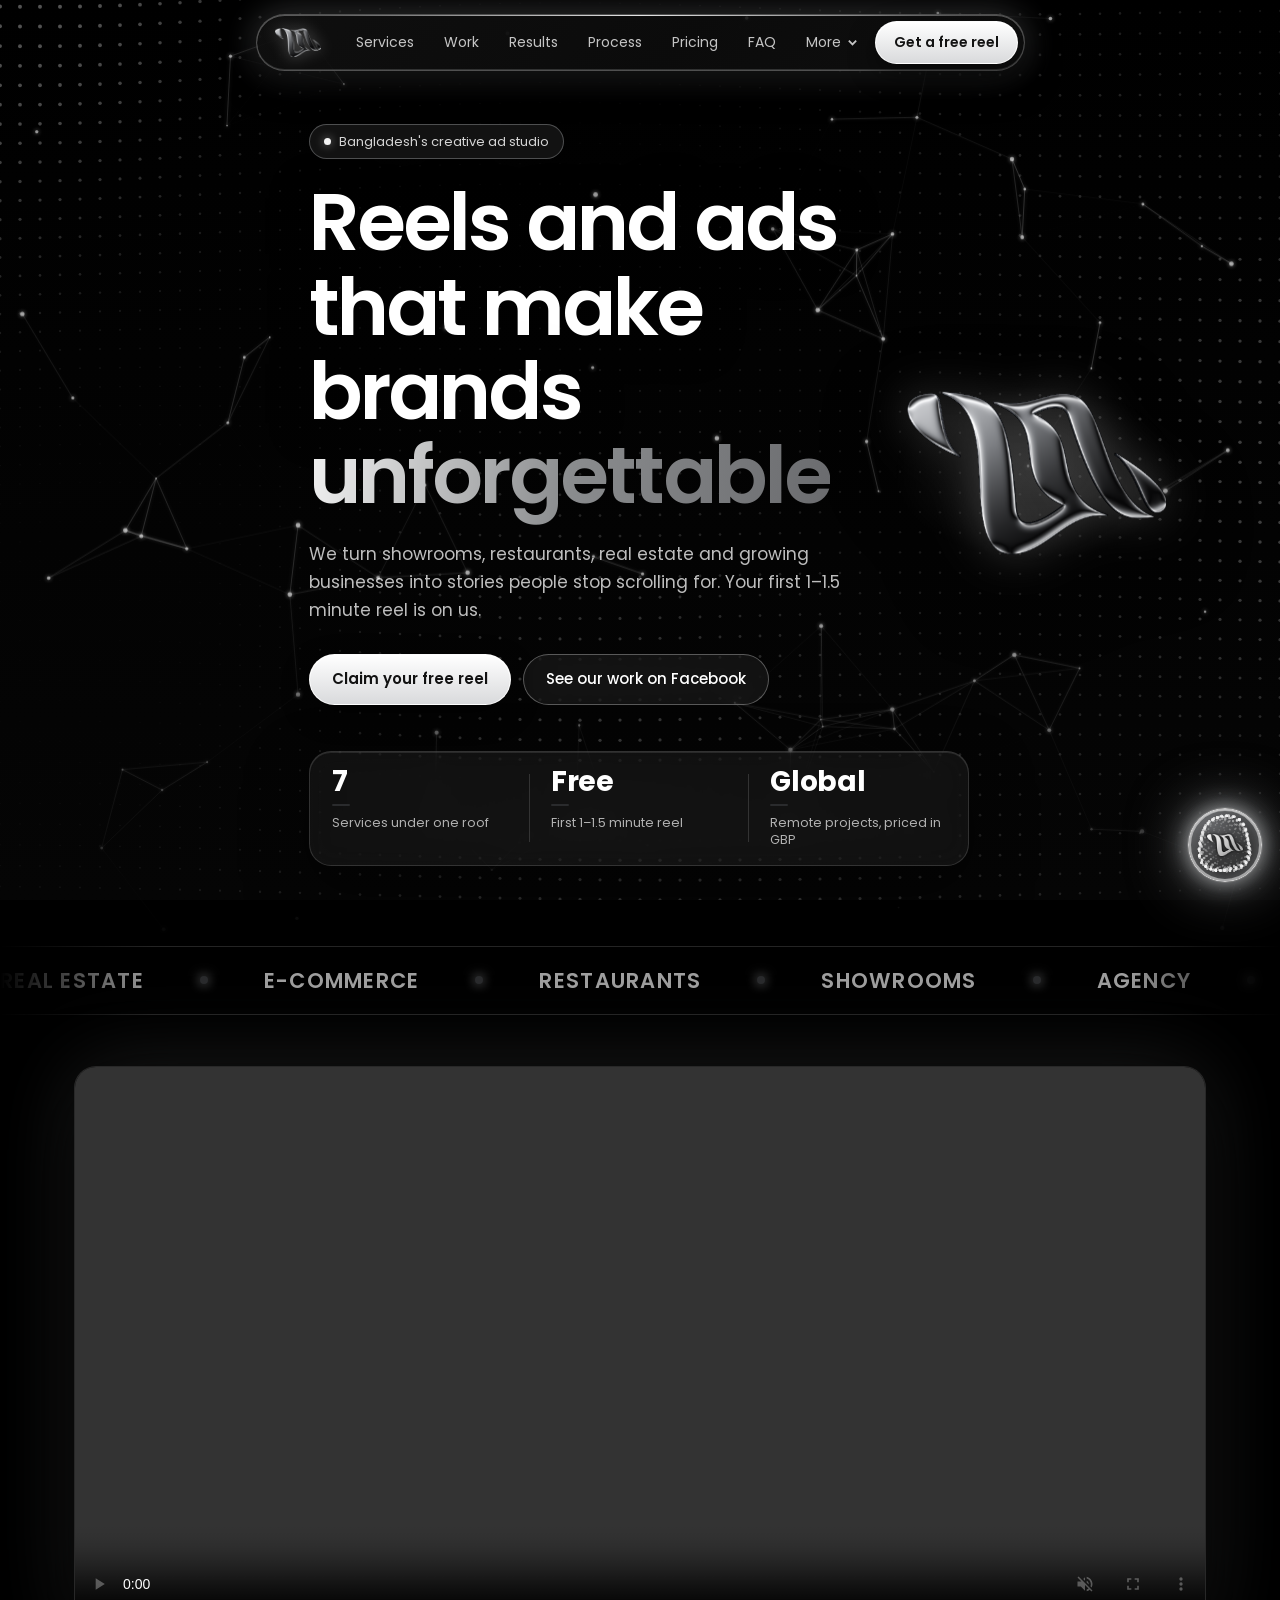
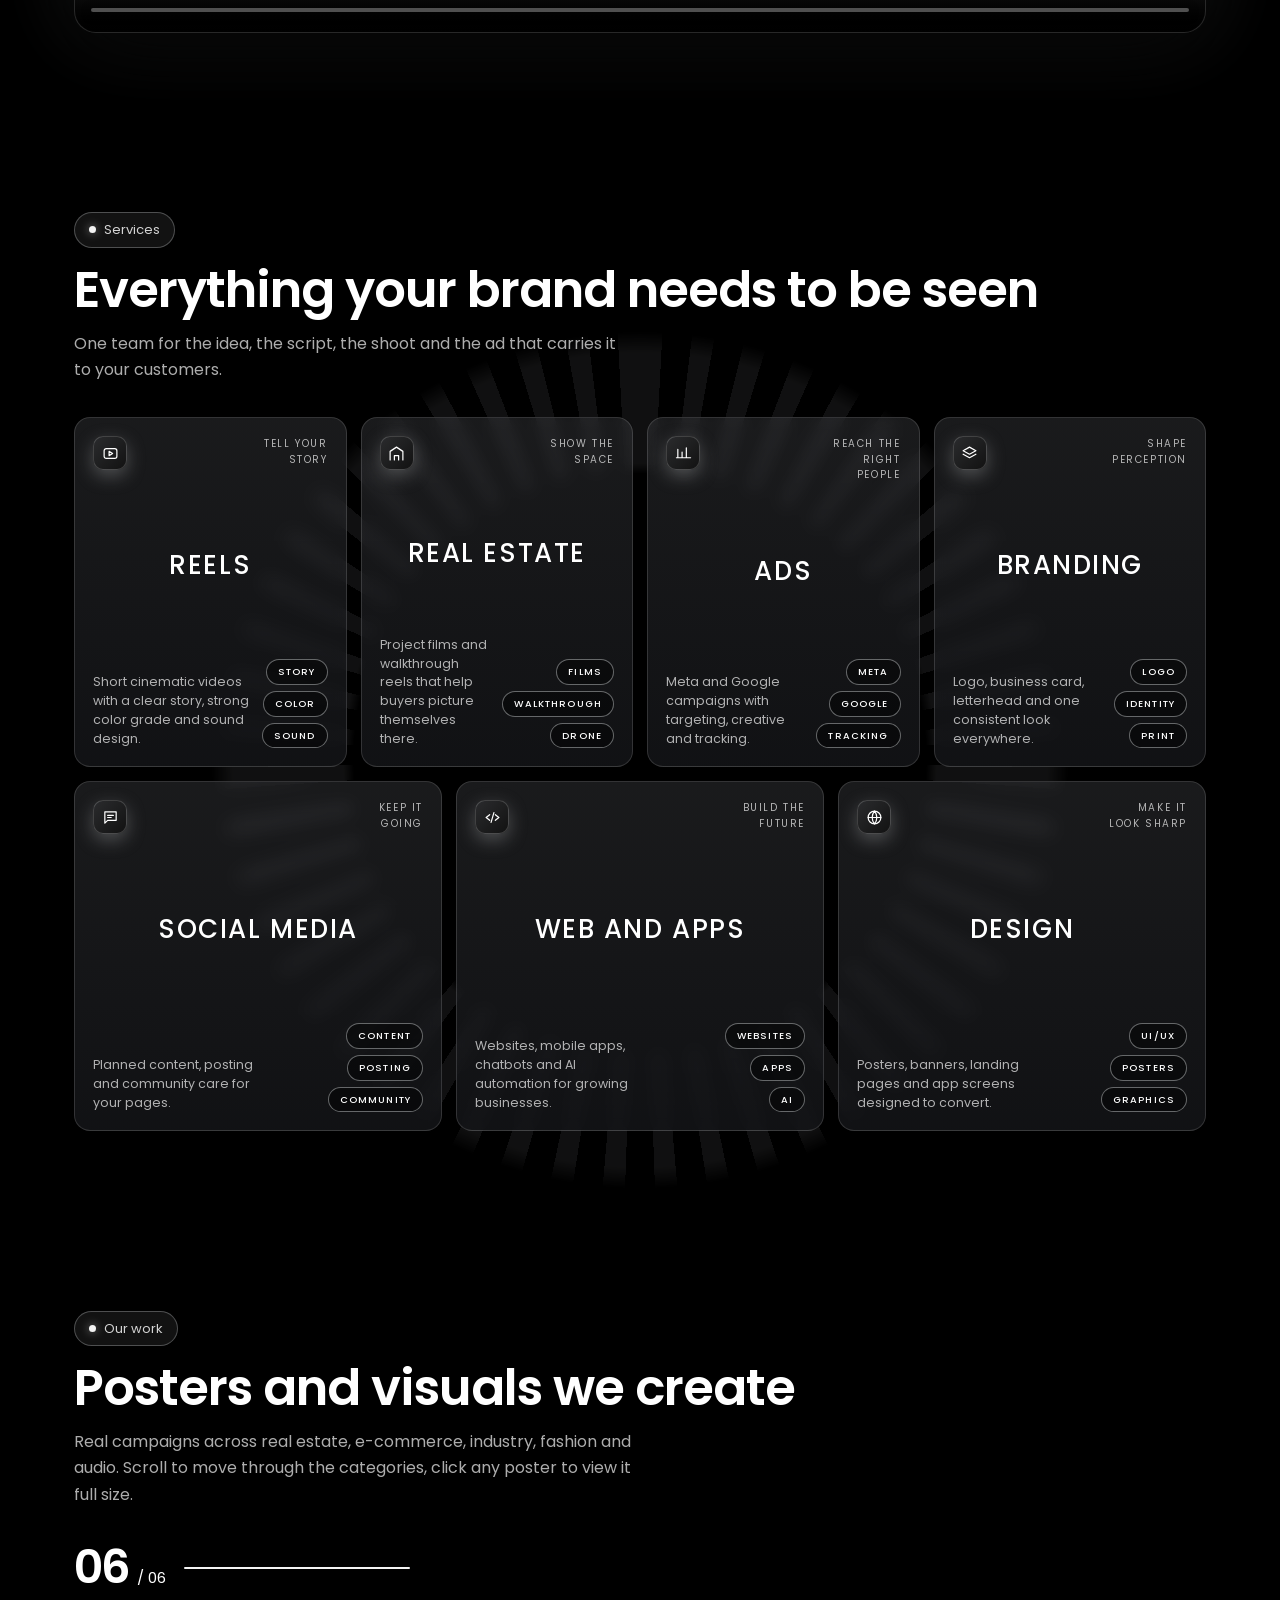
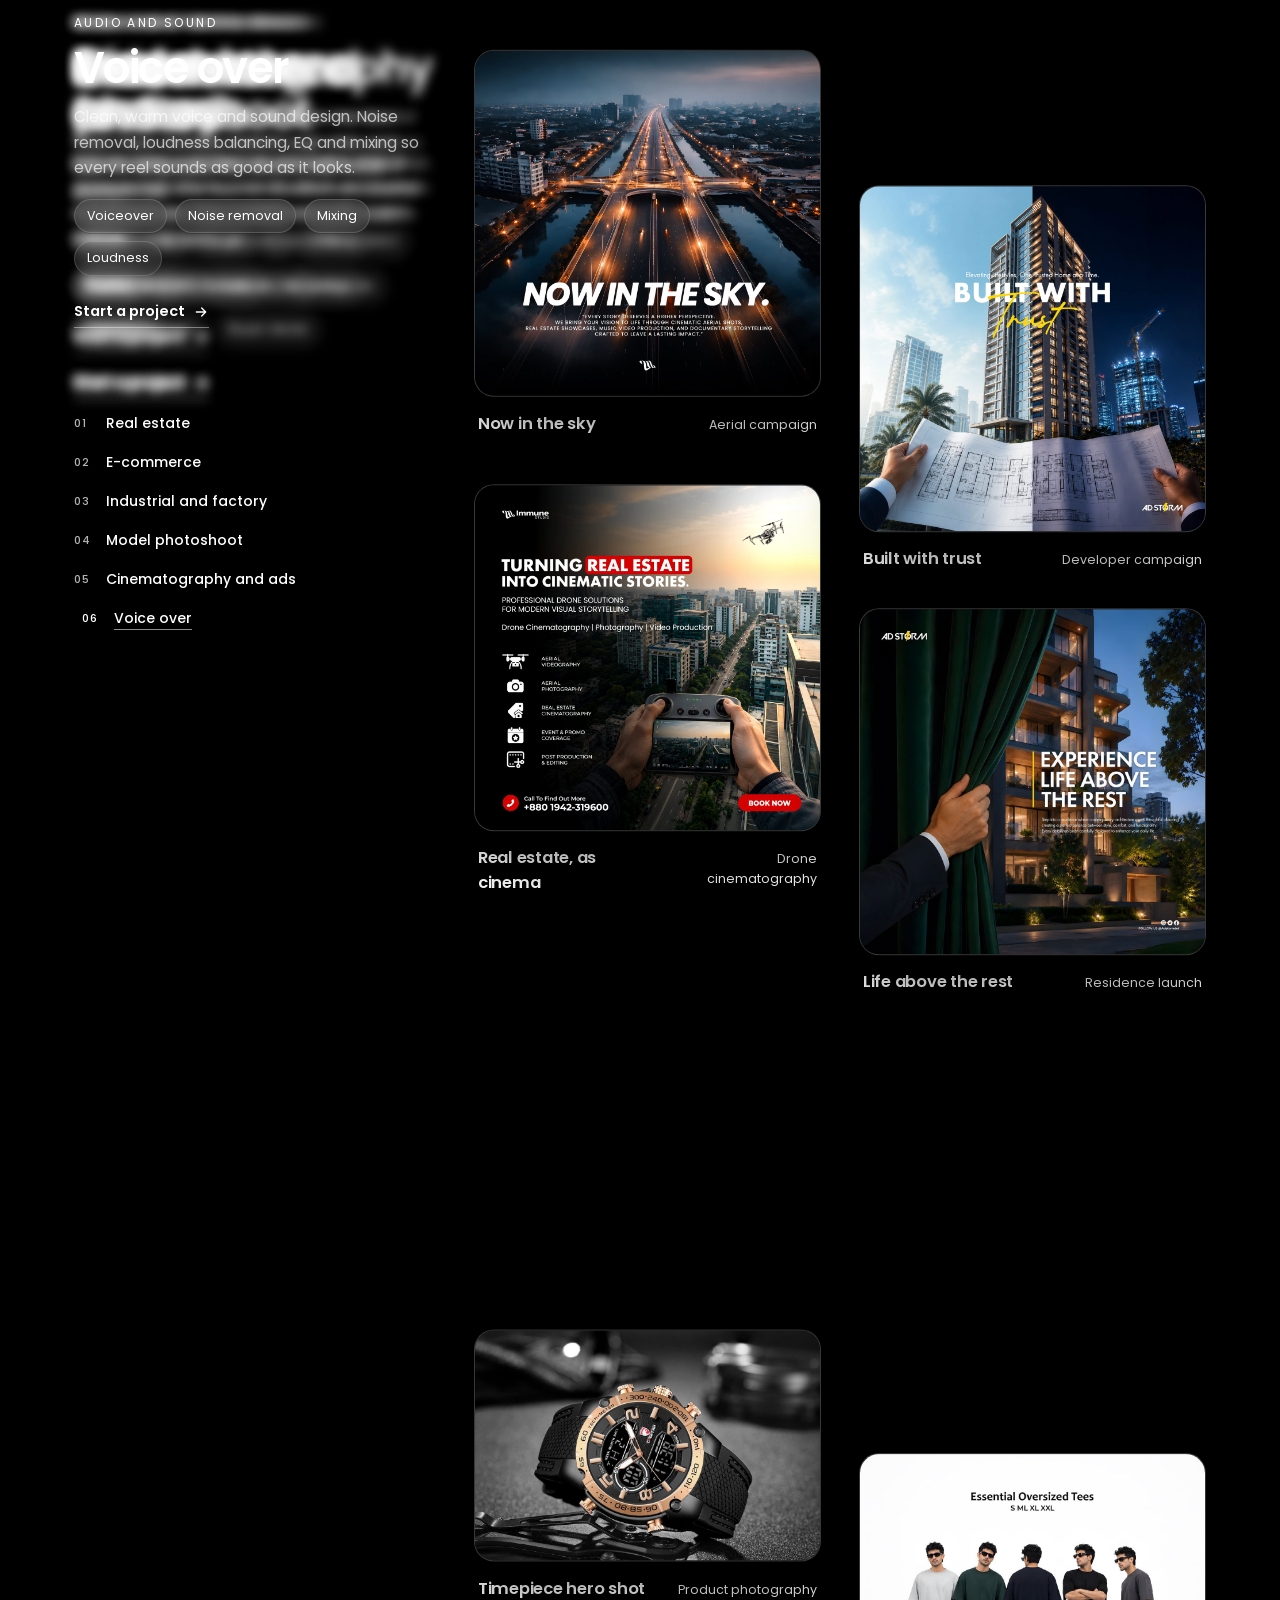
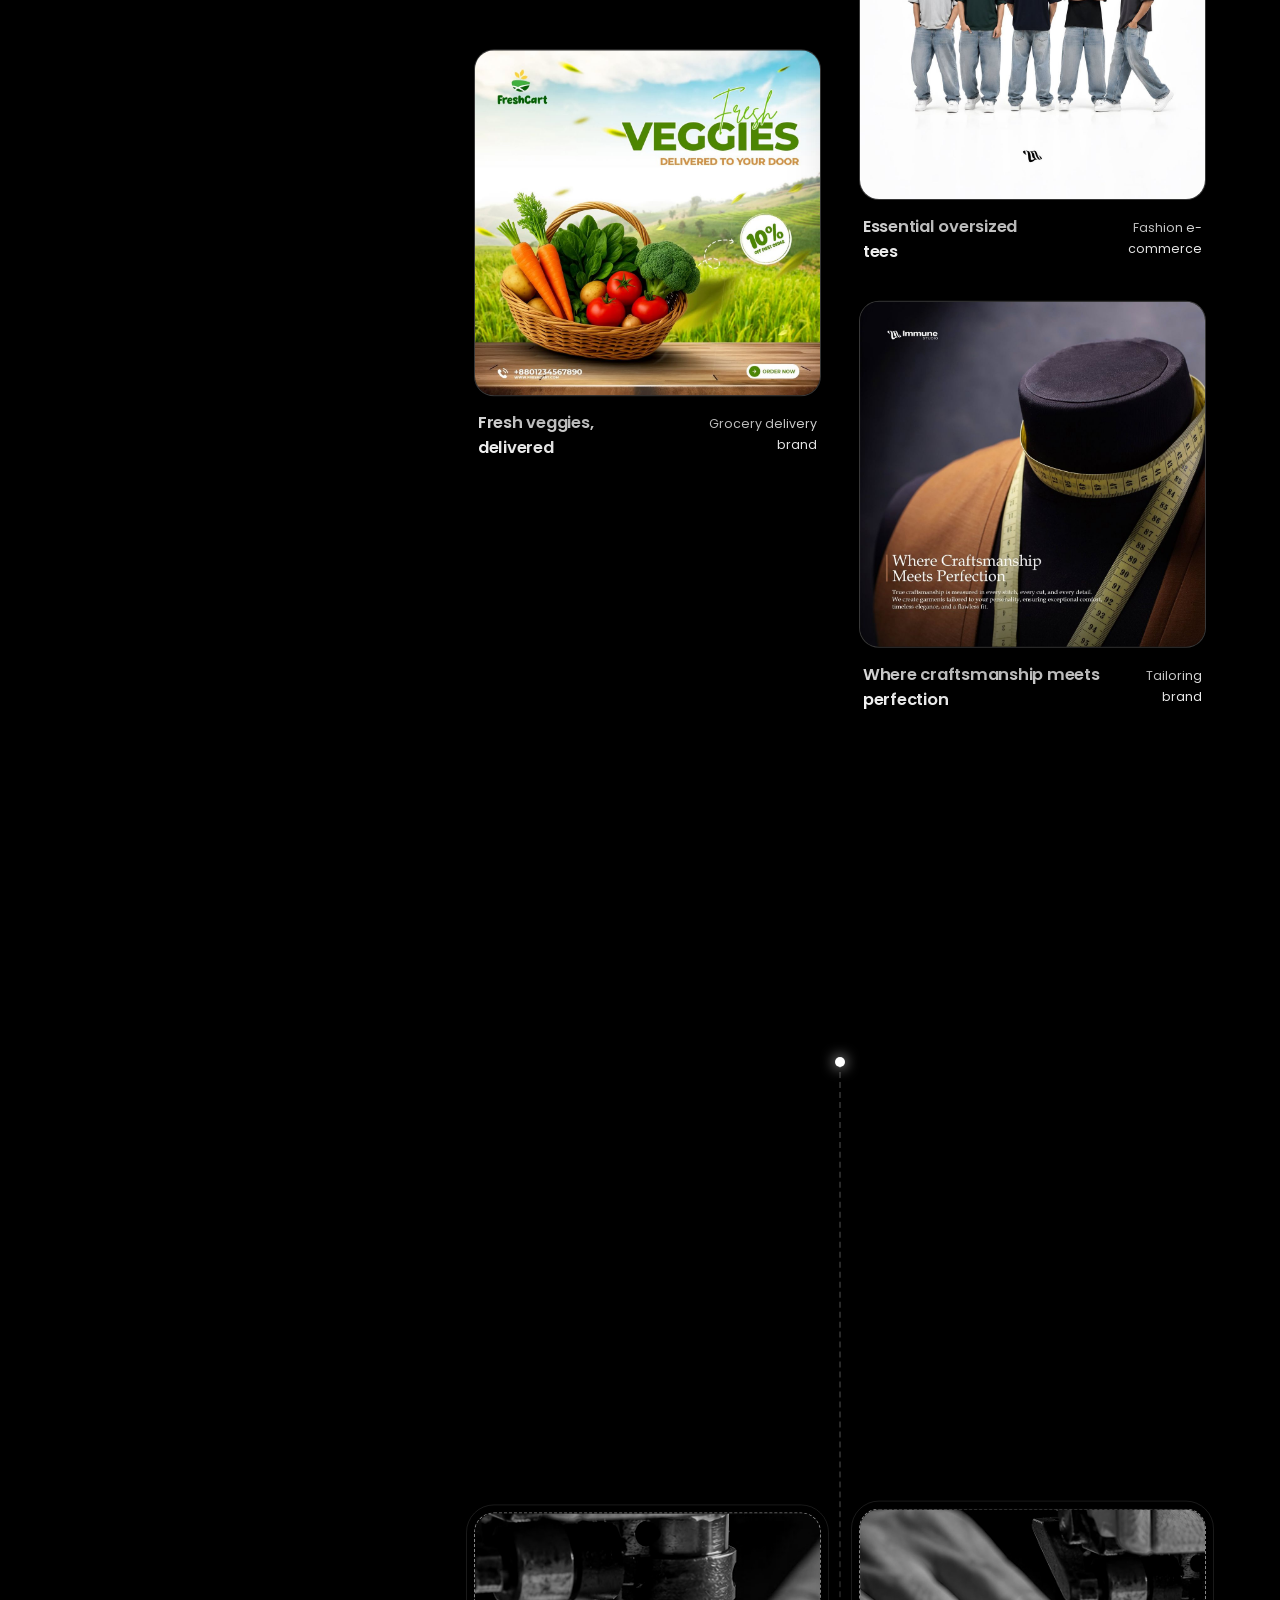
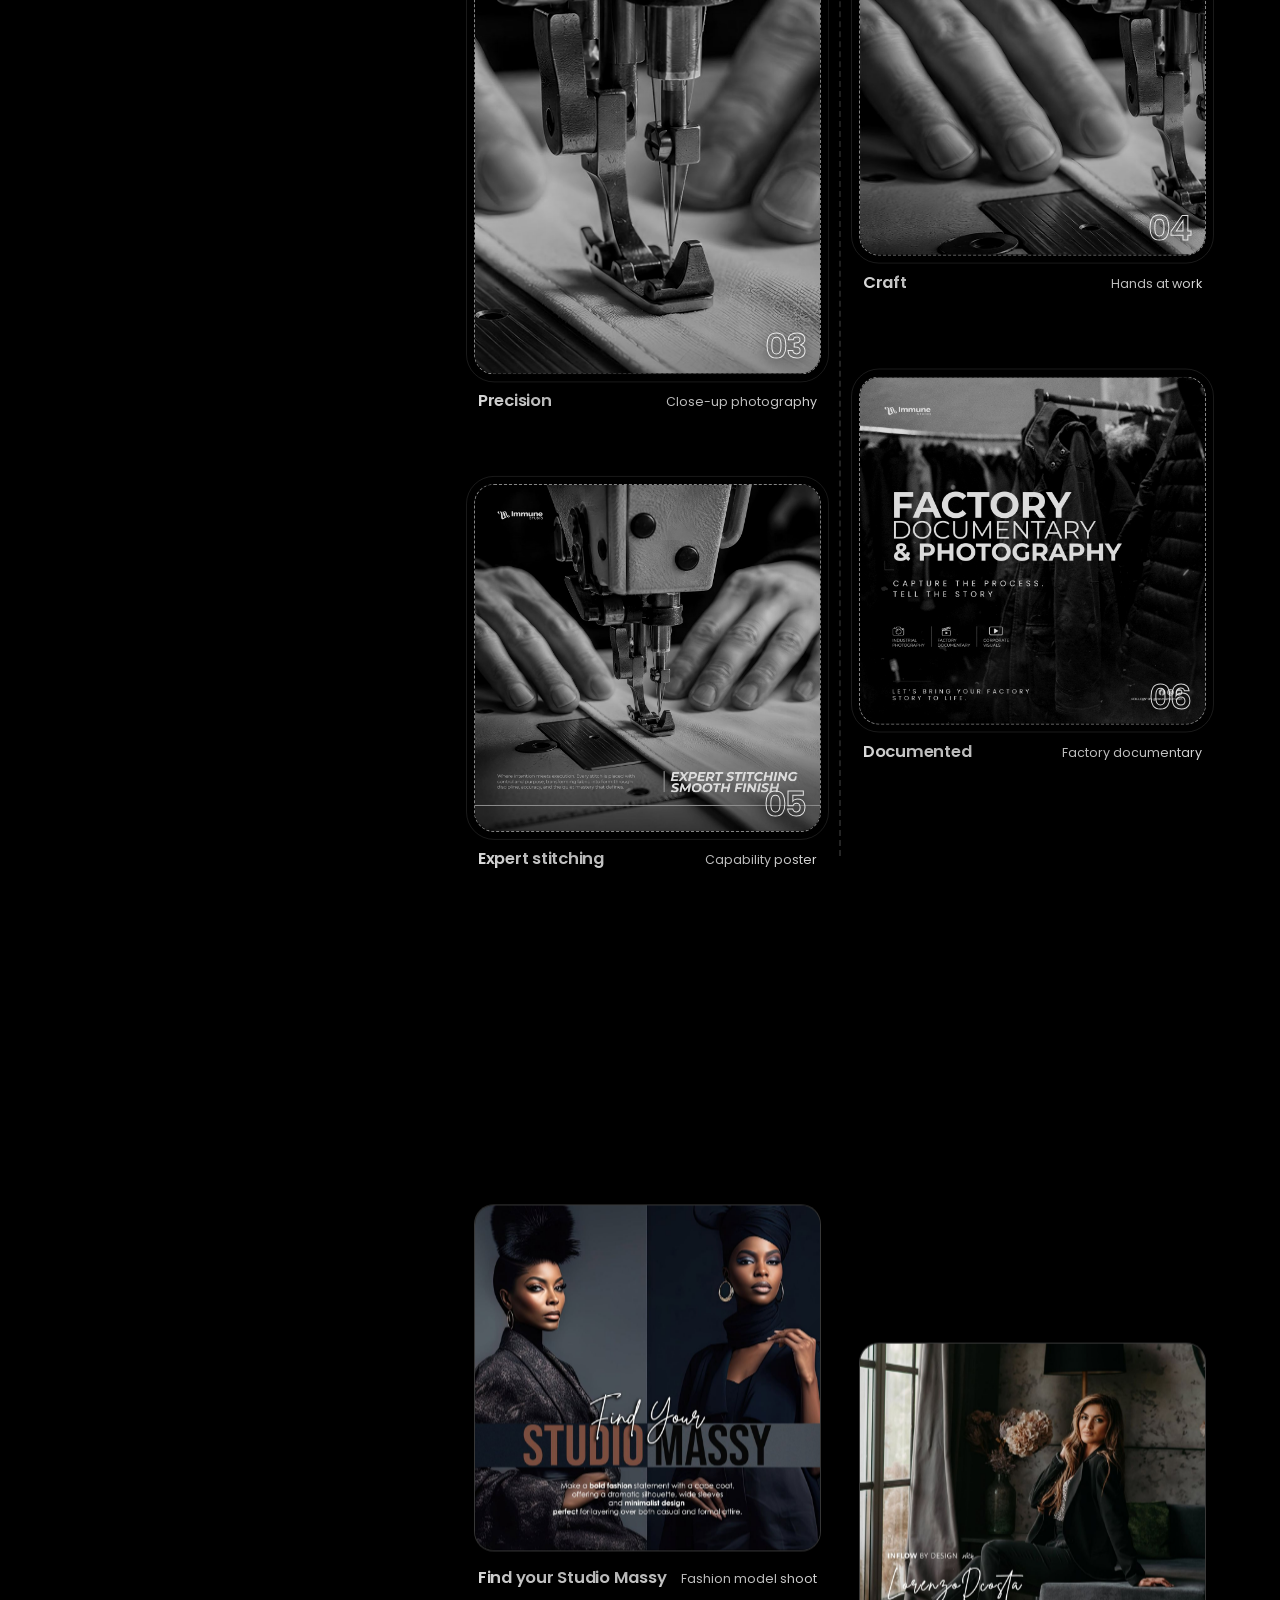
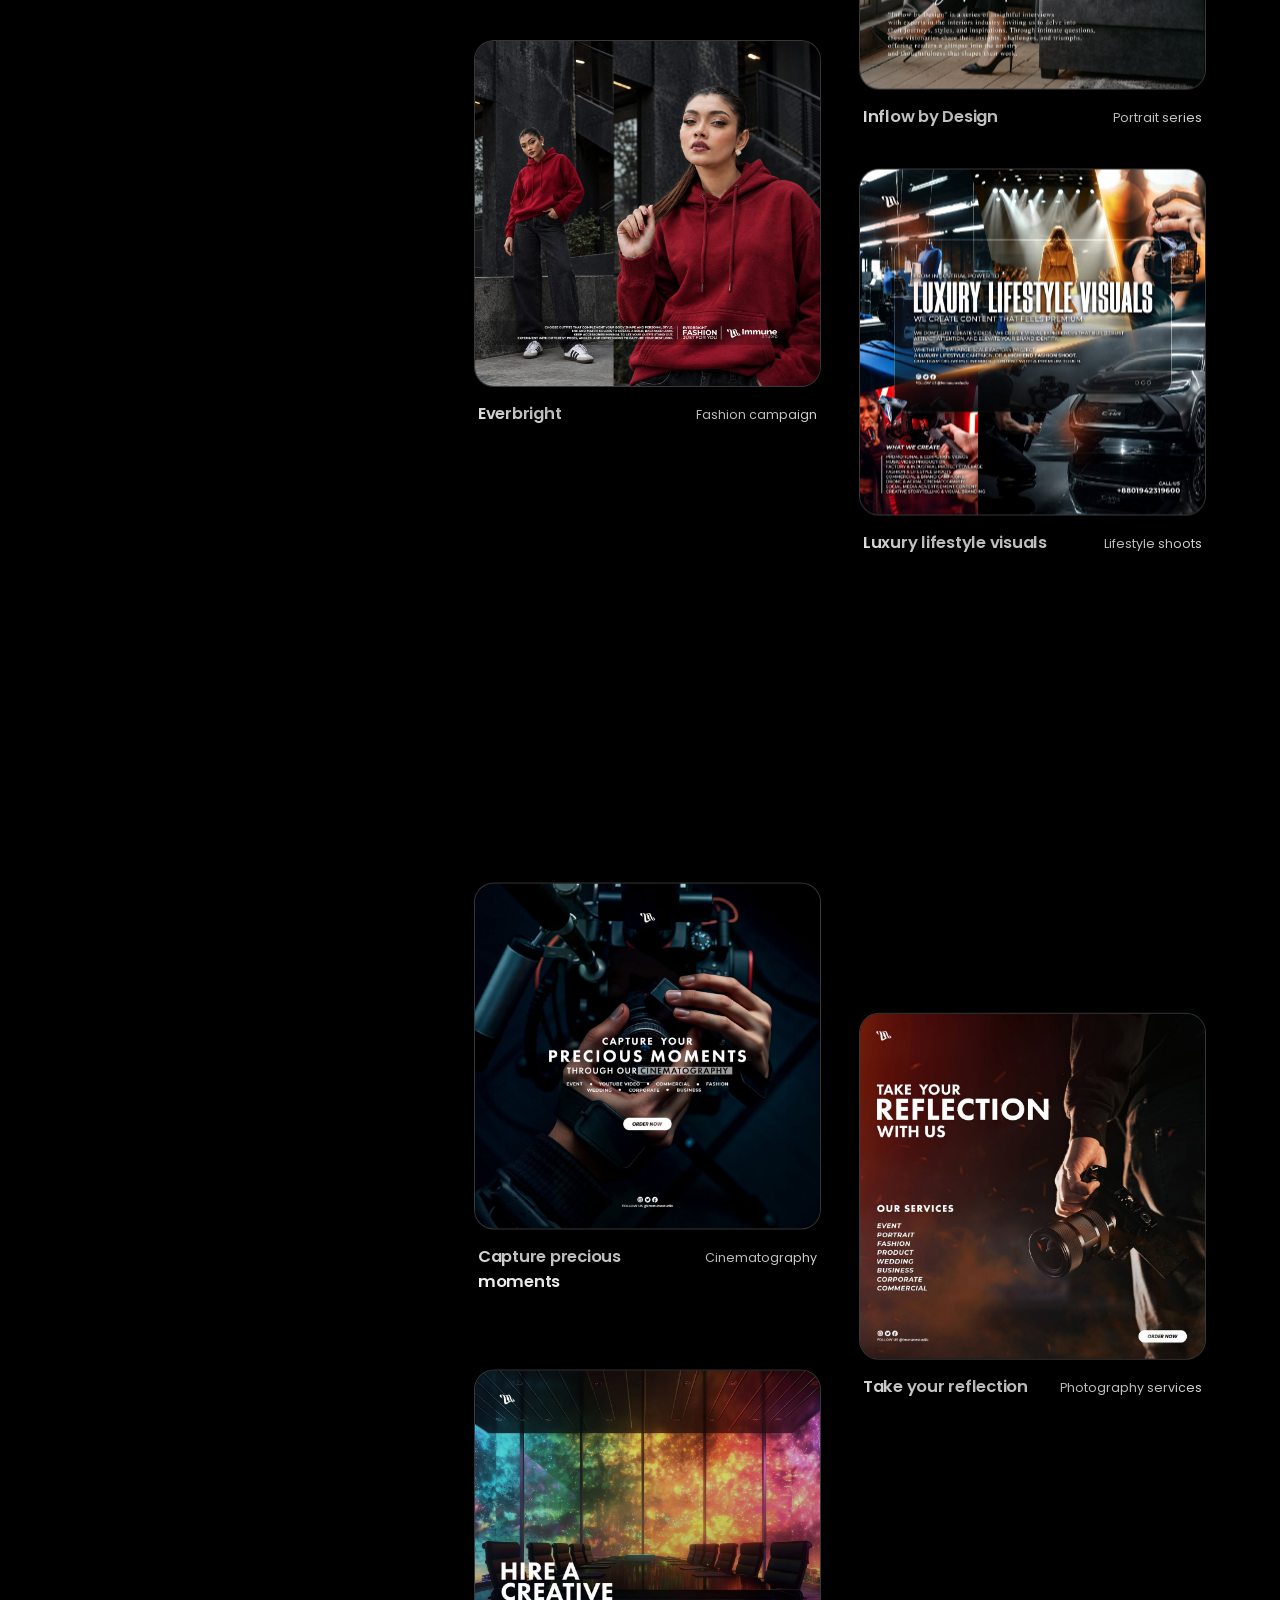
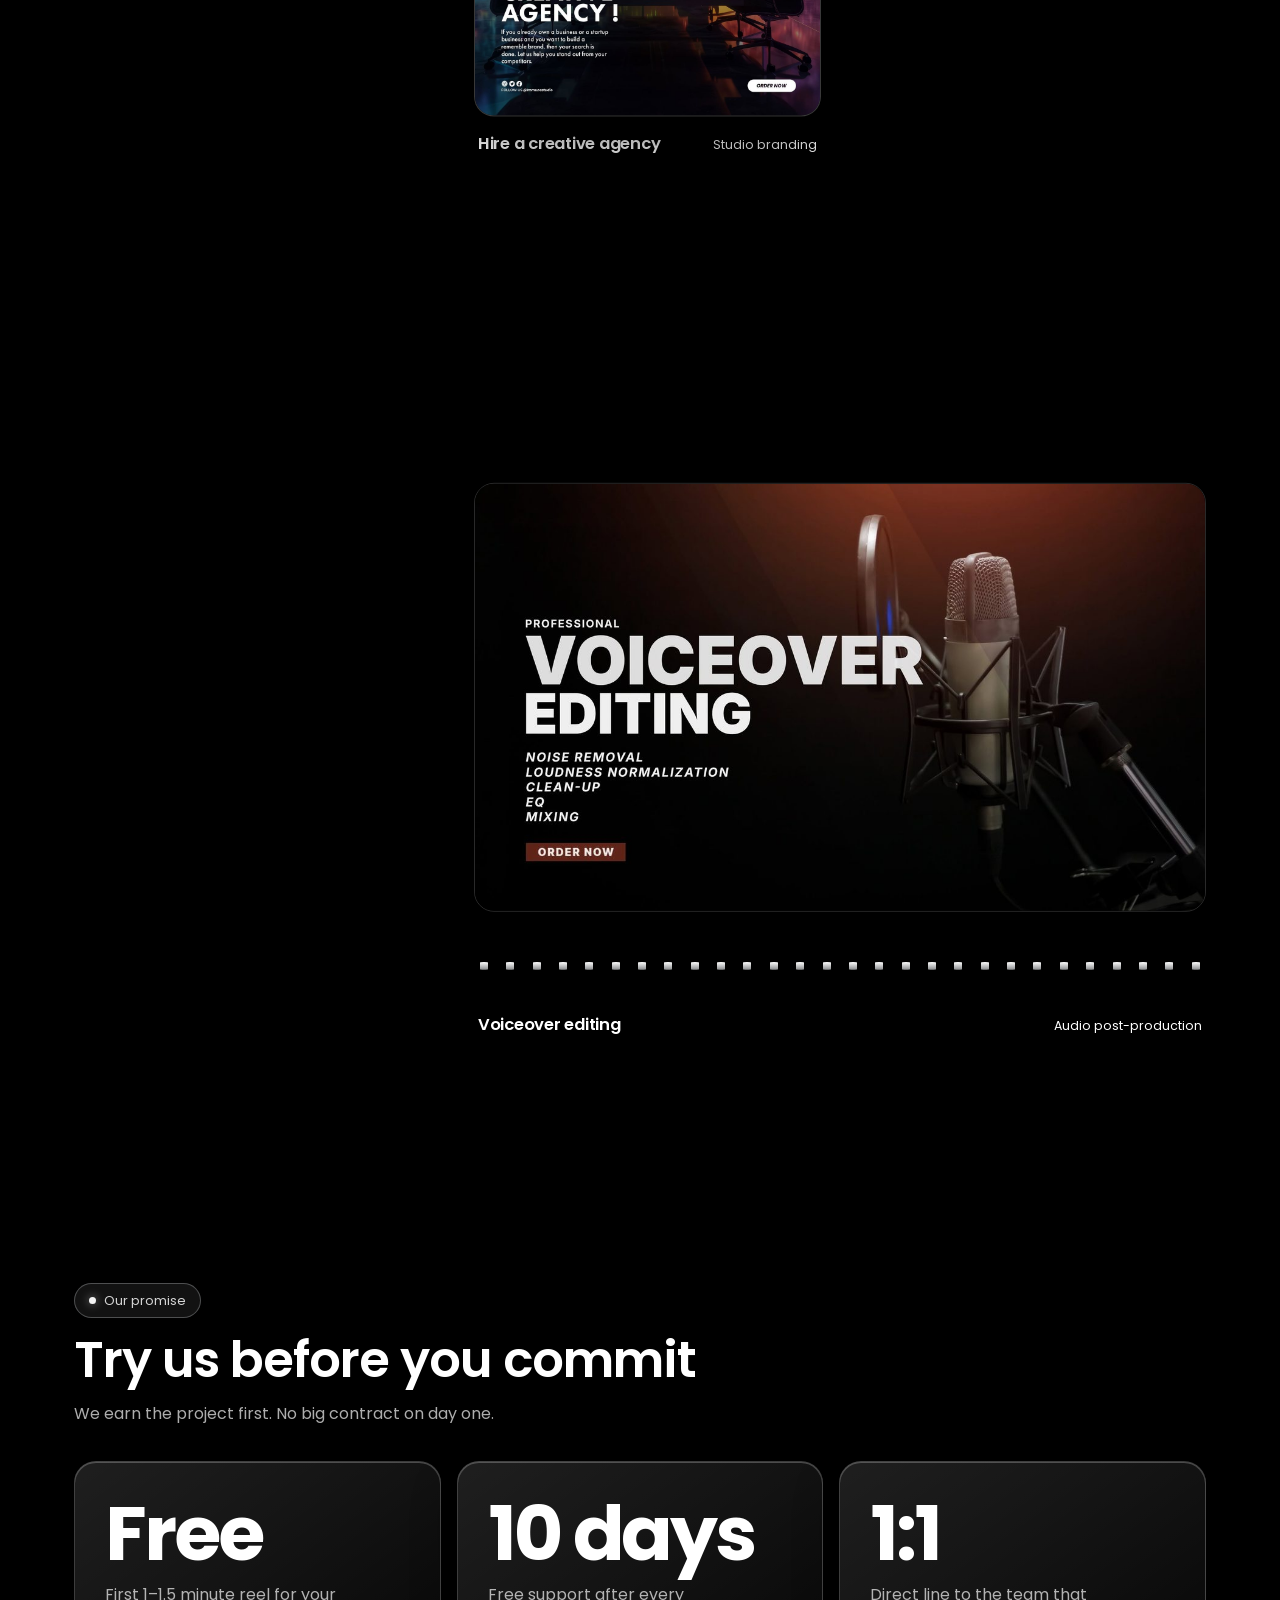
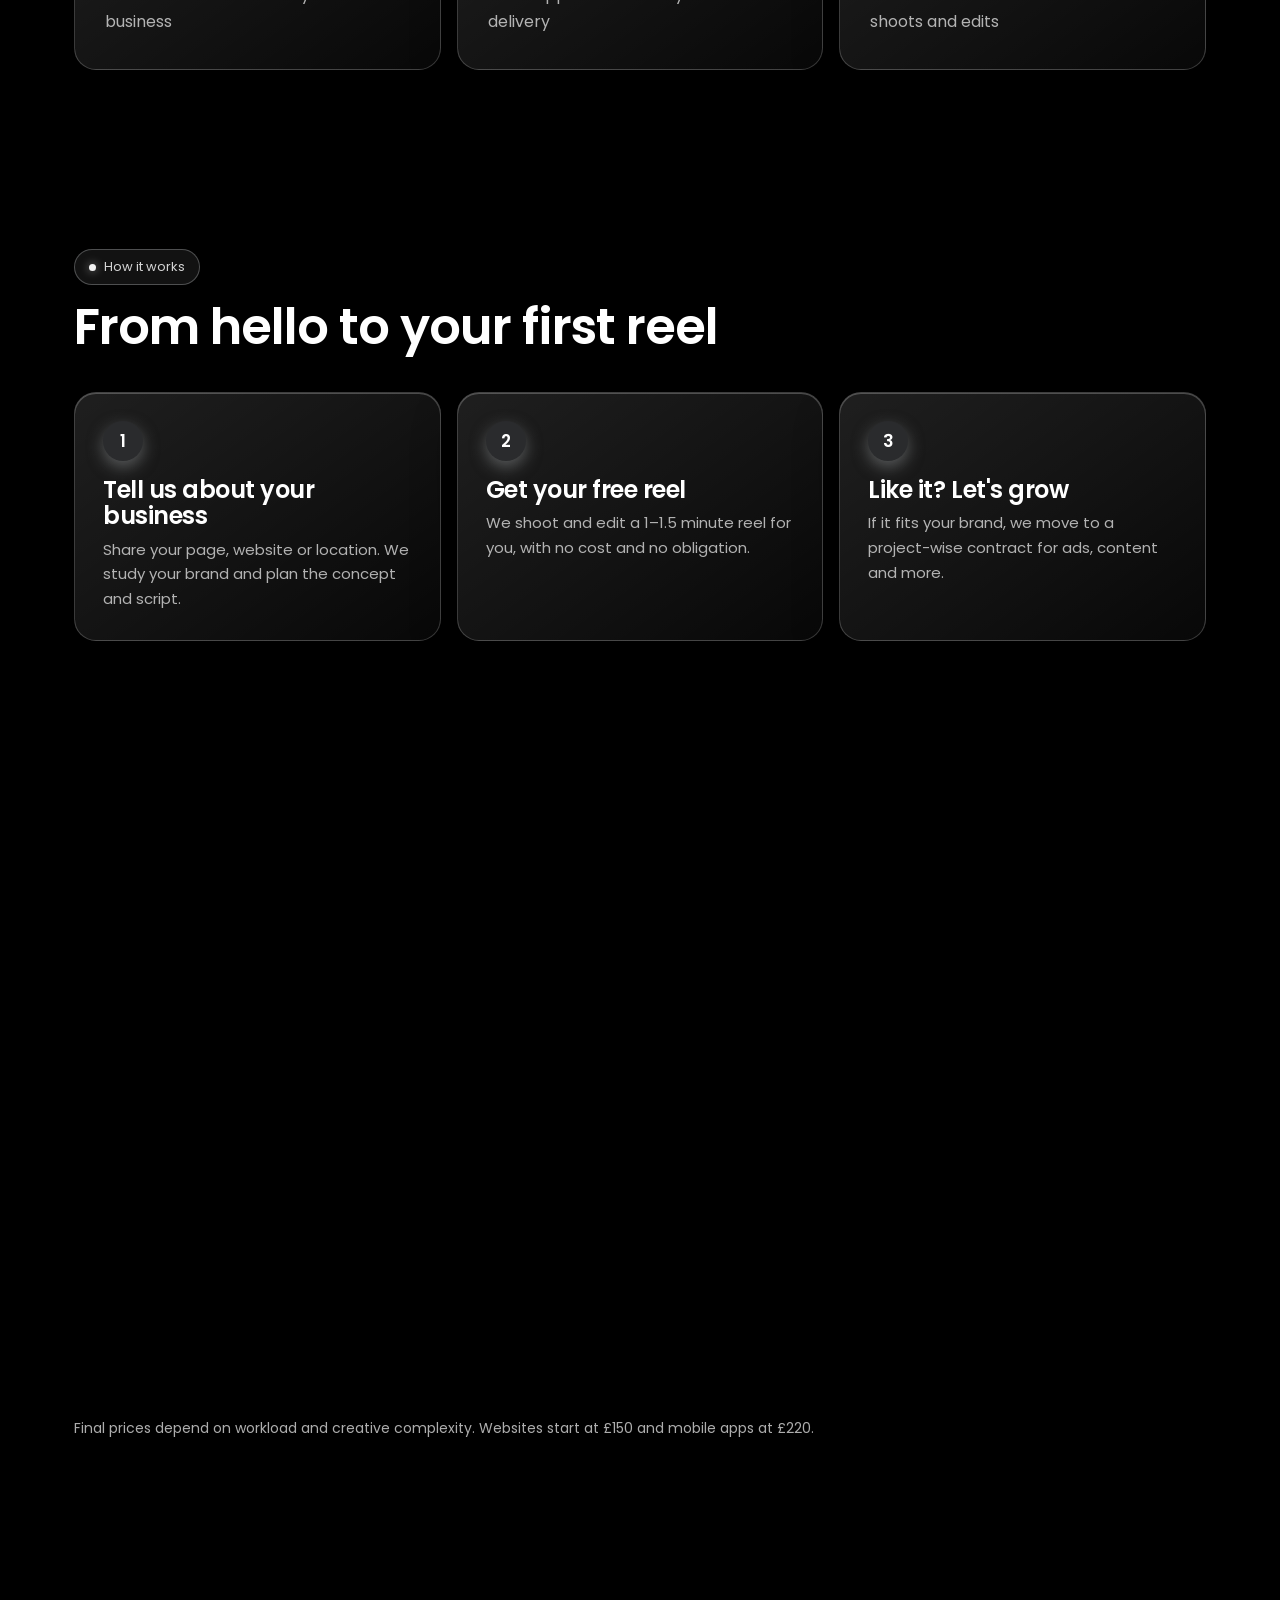
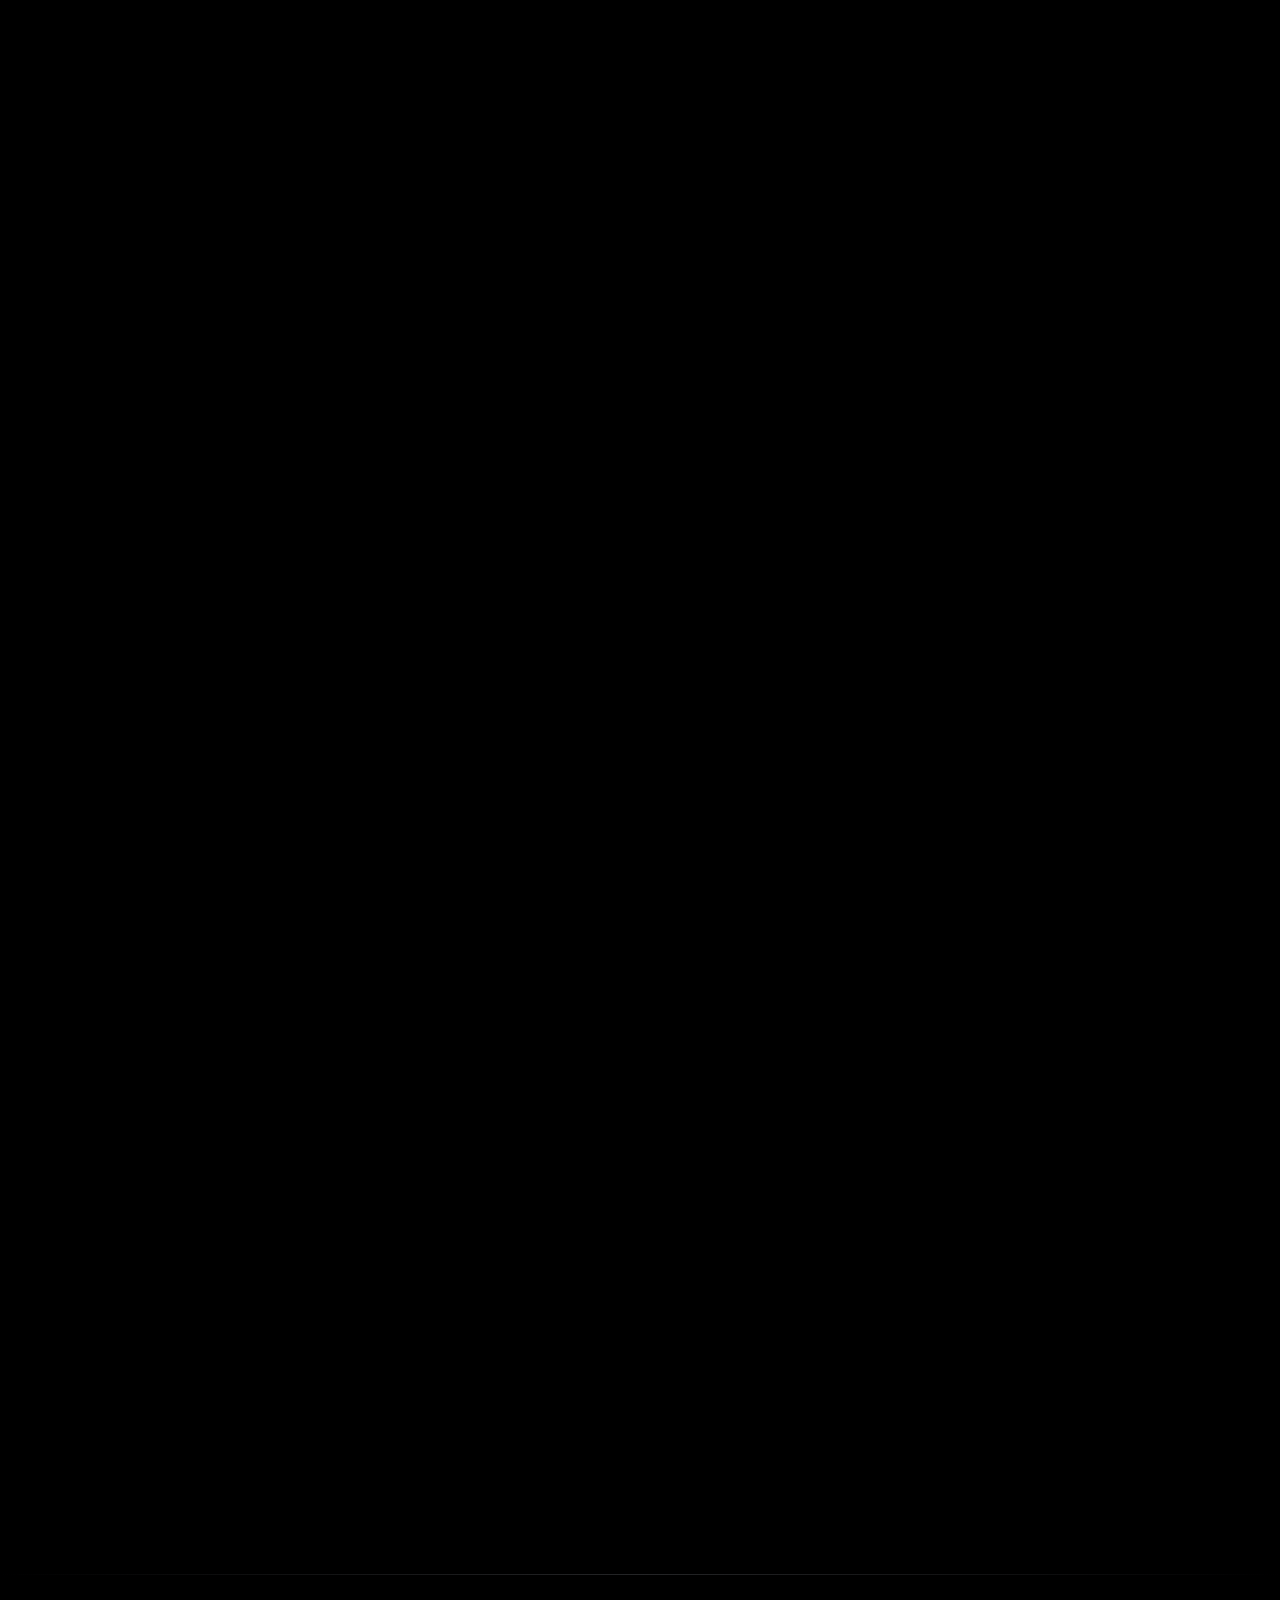
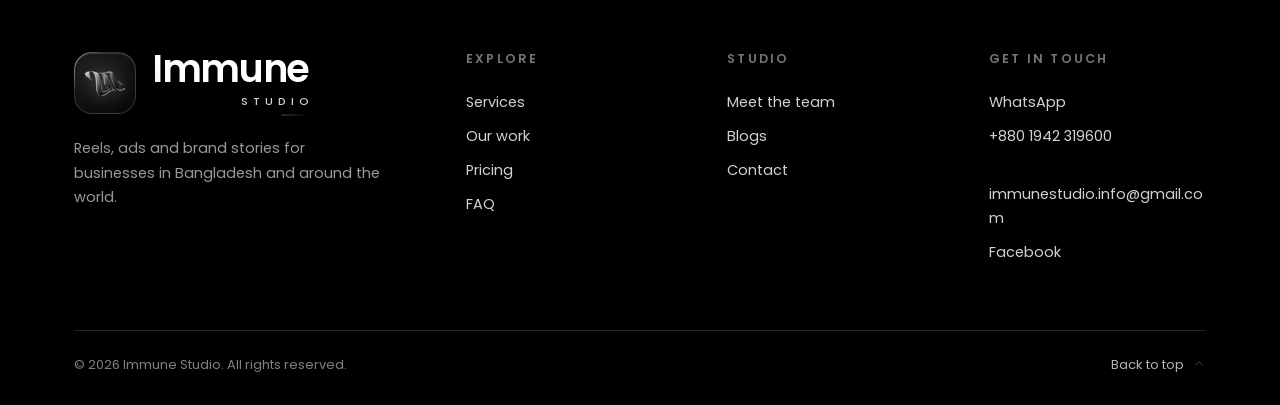
==== commit 6497f06a: "Redesign Our work: sticky category story, staggered posters, per-category effects, new posters Co-Au" ====
--- a/index.html
+++ b/index.html
@@ -60,28 +60,17 @@
 <article class="sv rv"><div class="sv-top"><span class="ic"><svg viewBox="0 0 24 24"><circle cx="12" cy="12" r="9"/><path d="M12 3a14 14 0 0 1 0 18M12 3a14 14 0 0 0 0 18M3 12h18"/></svg></span><small>Make it look sharp</small></div><h3>Design</h3><div class="sv-bot"><p>Posters, banners, landing pages and app screens designed to convert.</p><span class="pills"><b>UI/UX</b><b>Posters</b><b>Graphics</b></span></div></article>
 </div></div></section>
 
-<section id="work"><div class="wrap"><div class="sh rv"><span class="tag"><i></i>Our work</span><h2>Posters and visuals we create</h2><p>Real campaigns across real estate, manufacturing, fashion and audio. Hover to pause, click any poster to view it full size.</p></div></div>
-<div class="wrow fx-cine rv"><div class="wrap whead"><h3>Real estate and aerial</h3><span>Cinematic zoom and light sweep</span></div><div class="wview"><div class="wtrack" style="--d:55s">
-<figure class="wc"><img src="assets/works/sky-aerial.jpg" alt="Now in the sky aerial campaign poster" width="1200" height="1200" loading="lazy"><figcaption>Aerial storytelling</figcaption></figure>
-<figure class="wc"><img src="assets/works/built-with-trust.jpg" alt="Built with trust real estate poster" width="1200" height="1200" loading="lazy"><figcaption>Real estate campaign</figcaption></figure>
-<figure class="wc"><img src="assets/works/drone-real-estate.jpg" alt="Drone cinematography service poster" width="1200" height="1200" loading="lazy"><figcaption>Drone cinematography</figcaption></figure>
-</div></div></div>
-<div class="wrow fx-ind rv"><div class="wrap whead"><h3>Factory and manufacturing</h3><span>Collage, black and white to full color</span></div><div class="wrap"><div class="cg">
-<figure class="ct t1" style="--i:0"><img src="assets/works/manufacturing-journey.jpg" alt="Journey of manufacturing processes poster" loading="lazy"><figcaption>Factory process film</figcaption></figure>
-<figure class="ct t2" style="--i:1"><img src="assets/works/expert-stitching.jpg" alt="Expert stitching garment factory poster" loading="lazy"><figcaption>Garment stitching</figcaption></figure>
-<figure class="ct t3" style="--i:2"><img src="assets/works/collage-needle.jpg" alt="Close-up of an industrial sewing needle" loading="lazy"><figcaption>Precision stitching</figcaption></figure>
-<figure class="ct t4" style="--i:3"><img src="assets/works/collage-workers.jpg" alt="Workers along a garment factory aisle" loading="lazy"><figcaption>The factory floor</figcaption></figure>
-<figure class="ct t5" style="--i:4"><img src="assets/works/collage-hands.jpg" alt="Hands guiding fabric through a sewing machine" loading="lazy"><figcaption>Craftsmanship</figcaption></figure>
-<figure class="ct t6" style="--i:5"><img src="assets/works/collage-denim.jpg" alt="Piles of denim in a factory" loading="lazy"><figcaption>Denim production</figcaption></figure>
-<figure class="ct t7" style="--i:6"><img src="assets/works/collage-fabric.jpg" alt="Sewing machine needle plate and fabric" loading="lazy"><figcaption>Clean finishing</figcaption></figure>
-<figure class="ct t8" style="--i:7"><img src="assets/works/collage-strip.jpg" alt="Rows of denim in a garment factory" loading="lazy"><figcaption>Row by row</figcaption></figure>
-</div></div></div>
-<div class="wrow fx-fash rv"><div class="wrap whead"><h3>Fashion, lifestyle and audio</h3><span>3D tilt with a moving spotlight</span></div><div class="wview"><div class="wtrack" style="--d:58s">
-<figure class="wc"><img src="assets/works/luxury-lifestyle.jpg" alt="Luxury lifestyle visuals service poster" width="1200" height="1200" loading="lazy"><figcaption>Luxury lifestyle</figcaption></figure>
-<figure class="wc"><img src="assets/works/fashion-everbright.jpg" alt="Everbright fashion campaign" width="1200" height="1200" loading="lazy"><figcaption>Fashion shoot</figcaption></figure>
-<figure class="wc"><img src="assets/works/voiceover-editing.jpg" alt="Professional voiceover editing service poster" width="1200" height="701" loading="lazy"><figcaption>Voiceover editing</figcaption></figure>
-</div></div></div>
-</section>
+<section id="work" class="showcase"><div class="wrap">
+  <div class="sh rv"><span class="tag"><i></i>Our work</span><h2>Posters and visuals we create</h2><p>Real campaigns across real estate, e-commerce, industry, fashion and audio. Scroll to move through the categories, click any poster to view it full size.</p></div>
+  <div class="sc">
+    <aside class="sc-side" aria-label="Work categories">
+      <div class="sc-count"><b id="scn">01</b><span>/ 06</span><i class="sc-bar"><u id="scb"></u></i></div>
+      <div class="sc-copy"><div class="sc-p on" data-k="0"><span class="sc-k">Aerial and property films</span><h3>Real estate</h3><p>Projects that sell before the keys are handed over. Drone sweeps, walkthrough reels and launch campaigns that show scale, location and lifestyle.</p><ul><li>Drone</li><li>Walkthrough</li><li>Launch films</li><li>Posters</li></ul><a class="sc-go" href="#contact">Start a project <svg viewBox="0 0 24 24"><path d="M5 12h14M13 6l6 6-6 6"/></svg></a></div><div class="sc-p" data-k="1"><span class="sc-k">Product and online brands</span><h3>E-commerce</h3><p>Product stories that make people tap Buy. Clean hero shots, lookbooks and offer posters built for shops, delivery brands and online stores.</p><ul><li>Product shots</li><li>Lookbooks</li><li>Offer posters</li><li>Marketplace ads</li></ul><a class="sc-go" href="#contact">Start a project <svg viewBox="0 0 24 24"><path d="M5 12h14M13 6l6 6-6 6"/></svg></a></div><div class="sc-p" data-k="2"><span class="sc-k">From fabric to final frame</span><h3>Industrial and factory</h3><p>Factories have stories too. We follow the process from the floor to the finish, so buyers see the people, the machines and the quality behind every order.</p><ul><li>Factory films</li><li>Process stories</li><li>Industrial photos</li><li>Buyer decks</li></ul><a class="sc-go" href="#contact">Start a project <svg viewBox="0 0 24 24"><path d="M5 12h14M13 6l6 6-6 6"/></svg></a></div><div class="sc-p" data-k="3"><span class="sc-k">Fashion and portraits</span><h3>Model photoshoot</h3><p>Editorial light, confident direction and a clean finish. Model shoots, portrait series and lifestyle campaigns for fashion labels and personal brands.</p><ul><li>Fashion shoots</li><li>Portraits</li><li>Lookbooks</li><li>Lifestyle</li></ul><a class="sc-go" href="#contact">Start a project <svg viewBox="0 0 24 24"><path d="M5 12h14M13 6l6 6-6 6"/></svg></a></div><div class="sc-p" data-k="4"><span class="sc-k">Brand and studio campaigns</span><h3>Cinematography and ads</h3><p>Moody, cinematic frames for events, weddings, commercials and our own studio. Every poster is built to stop the scroll and end with a clear action.</p><ul><li>Events</li><li>Commercials</li><li>Weddings</li><li>Corporate</li></ul><a class="sc-go" href="#contact">Start a project <svg viewBox="0 0 24 24"><path d="M5 12h14M13 6l6 6-6 6"/></svg></a></div><div class="sc-p" data-k="5"><span class="sc-k">Audio and sound</span><h3>Voice over</h3><p>Clean, warm voice and sound design. Noise removal, loudness balancing, EQ and mixing so every reel sounds as good as it looks.</p><ul><li>Voiceover</li><li>Noise removal</li><li>Mixing</li><li>Loudness</li></ul><a class="sc-go" href="#contact">Start a project <svg viewBox="0 0 24 24"><path d="M5 12h14M13 6l6 6-6 6"/></svg></a></div></div>
+      <ol class="sc-nav"><li><button type="button" data-k="0"><i>01</i><span>Real estate</span></button></li><li><button type="button" data-k="1"><i>02</i><span>E-commerce</span></button></li><li><button type="button" data-k="2"><i>03</i><span>Industrial and factory</span></button></li><li><button type="button" data-k="3"><i>04</i><span>Model photoshoot</span></button></li><li><button type="button" data-k="4"><i>05</i><span>Cinematography and ads</span></button></li><li><button type="button" data-k="5"><i>06</i><span>Voice over</span></button></li></ol>
+    </aside>
+    <div class="sc-stream"><section class="sc-cat re" data-k="0" id="wk-re"><div class="sc-intro"><span class="sc-k">Aerial and property films</span><h3>Real estate</h3><p>Projects that sell before the keys are handed over. Drone sweeps, walkthrough reels and launch campaigns that show scale, location and lifestyle.</p></div><div class="sc-cols"><div class="sc-col"><figure class="sc-fig" data-s="0.05"><div class="ph"><img src="assets/works/sky-aerial.jpg" alt="Aerial campaign poster for a city development" loading="lazy"></div><figcaption><b>Now in the sky</b><span>Aerial campaign</span></figcaption></figure><figure class="sc-fig" data-s="0.06"><div class="ph"><img src="assets/works/drone-real-estate.jpg" alt="Drone cinematography service poster" loading="lazy"></div><figcaption><b>Real estate, as cinema</b><span>Drone cinematography</span></figcaption></figure></div><div class="sc-col"><figure class="sc-fig" data-s="0.09"><div class="ph"><img src="assets/works/built-with-trust.jpg" alt="Built with trust real estate poster" loading="lazy"></div><figcaption><b>Built with trust</b><span>Developer campaign</span></figcaption></figure><figure class="sc-fig" data-s="0.1"><div class="ph"><img src="assets/works/adstorm-curtain.jpg" alt="Luxury residence launch poster with a curtain reveal" loading="lazy"></div><figcaption><b>Life above the rest</b><span>Residence launch</span></figcaption></figure></div></div></section><section class="sc-cat ec" data-k="1" id="wk-ec"><div class="sc-intro"><span class="sc-k">Product and online brands</span><h3>E-commerce</h3><p>Product stories that make people tap Buy. Clean hero shots, lookbooks and offer posters built for shops, delivery brands and online stores.</p></div><div class="sc-cols"><div class="sc-col"><figure class="sc-fig" data-s="0.05"><div class="ph"><img src="assets/works/watch-product.jpg" alt="Rose gold sports watch product photograph" loading="lazy"></div><figcaption><b>Timepiece hero shot</b><span>Product photography</span></figcaption></figure><figure class="sc-fig" data-s="0.06"><div class="ph"><img src="assets/works/freshcart.jpg" alt="FreshCart vegetable delivery poster" loading="lazy"></div><figcaption><b>Fresh veggies, delivered</b><span>Grocery delivery brand</span></figcaption></figure></div><div class="sc-col"><figure class="sc-fig" data-s="0.09"><div class="ph"><img src="assets/works/tees-lookbook.jpg" alt="Oversized tees lookbook with five models" loading="lazy"></div><figcaption><b>Essential oversized tees</b><span>Fashion e-commerce</span></figcaption></figure><figure class="sc-fig" data-s="0.1"><div class="ph"><img src="assets/works/craftsmanship.jpg" alt="Tailoring brand poster with a mannequin and tape measure" loading="lazy"></div><figcaption><b>Where craftsmanship meets perfection</b><span>Tailoring brand</span></figcaption></figure></div></div></section><section class="sc-cat ind" data-k="2" id="wk-ind"><div class="sc-intro"><span class="sc-k">From fabric to final frame</span><h3>Industrial and factory</h3><p>Factories have stories too. We follow the process from the floor to the finish, so buyers see the people, the machines and the quality behind every order.</p></div><div class="sc-cols"><span class="thread" aria-hidden="true"></span><div class="sc-col"><figure class="sc-fig" data-s="0.05"><div class="ph"><em class="stp">01</em><img src="assets/works/manufacturing-journey.jpg" alt="Journey of manufacturing processes poster" loading="lazy"></div><figcaption><b>The journey</b><span>Process film</span></figcaption></figure><figure class="sc-fig" data-s="0.06"><div class="ph"><em class="stp">03</em><img src="assets/works/collage-needle.jpg" alt="Close-up of an industrial sewing needle" loading="lazy"></div><figcaption><b>Precision</b><span>Close-up photography</span></figcaption></figure><figure class="sc-fig" data-s="0.05"><div class="ph"><em class="stp">05</em><img src="assets/works/expert-stitching.jpg" alt="Expert stitching garment factory poster" loading="lazy"></div><figcaption><b>Expert stitching</b><span>Capability poster</span></figcaption></figure></div><div class="sc-col"><figure class="sc-fig" data-s="0.09"><div class="ph"><em class="stp">02</em><img src="assets/works/collage-workers.jpg" alt="Workers along a garment factory aisle" loading="lazy"></div><figcaption><b>The factory floor</b><span>Documentary</span></figcaption></figure><figure class="sc-fig" data-s="0.1"><div class="ph"><em class="stp">04</em><img src="assets/works/collage-hands.jpg" alt="Hands guiding fabric through a sewing machine" loading="lazy"></div><figcaption><b>Craft</b><span>Hands at work</span></figcaption></figure><figure class="sc-fig" data-s="0.09"><div class="ph"><em class="stp">06</em><img src="assets/works/factory-documentary.jpg" alt="Factory documentary and photography poster" loading="lazy"></div><figcaption><b>Documented</b><span>Factory documentary</span></figcaption></figure></div></div></section><section class="sc-cat mdl" data-k="3" id="wk-mdl"><div class="sc-intro"><span class="sc-k">Fashion and portraits</span><h3>Model photoshoot</h3><p>Editorial light, confident direction and a clean finish. Model shoots, portrait series and lifestyle campaigns for fashion labels and personal brands.</p></div><div class="sc-cols"><div class="sc-col"><figure class="sc-fig" data-s="0.05"><div class="ph"><img src="assets/works/studio-massy.jpg" alt="Studio Massy fashion campaign with two models" loading="lazy"></div><figcaption><b>Find your Studio Massy</b><span>Fashion model shoot</span></figcaption></figure><figure class="sc-fig" data-s="0.06"><div class="ph"><img src="assets/works/fashion-everbright.jpg" alt="Everbright fashion campaign poster" loading="lazy"></div><figcaption><b>Everbright</b><span>Fashion campaign</span></figcaption></figure></div><div class="sc-col"><figure class="sc-fig" data-s="0.09"><div class="ph"><img src="assets/works/inflow-portrait.jpg" alt="Portrait interview series poster" loading="lazy"></div><figcaption><b>Inflow by Design</b><span>Portrait series</span></figcaption></figure><figure class="sc-fig" data-s="0.1"><div class="ph"><img src="assets/works/luxury-lifestyle.jpg" alt="Luxury lifestyle visuals service poster" loading="lazy"></div><figcaption><b>Luxury lifestyle visuals</b><span>Lifestyle shoots</span></figcaption></figure></div></div></section><section class="sc-cat cin" data-k="4" id="wk-cin"><div class="sc-intro"><span class="sc-k">Brand and studio campaigns</span><h3>Cinematography and ads</h3><p>Moody, cinematic frames for events, weddings, commercials and our own studio. Every poster is built to stop the scroll and end with a clear action.</p></div><div class="sc-cols"><div class="sc-col"><figure class="sc-fig" data-s="0.05"><div class="ph"><img src="assets/works/capture-moments.jpg" alt="Cinematography service poster with a camera operator" loading="lazy"></div><figcaption><b>Capture precious moments</b><span>Cinematography</span></figcaption></figure><figure class="sc-fig" data-s="0.06"><div class="ph"><img src="assets/works/hire-agency.jpg" alt="Hire a creative agency poster in a colorful boardroom" loading="lazy"></div><figcaption><b>Hire a creative agency</b><span>Studio branding</span></figcaption></figure></div><div class="sc-col"><figure class="sc-fig" data-s="0.09"><div class="ph"><img src="assets/works/take-reflection.jpg" alt="Photography services poster with a photographer" loading="lazy"></div><figcaption><b>Take your reflection</b><span>Photography services</span></figcaption></figure></div></div></section><section class="sc-cat vo solo" data-k="5" id="wk-vo"><div class="sc-intro"><span class="sc-k">Audio and sound</span><h3>Voice over</h3><p>Clean, warm voice and sound design. Noise removal, loudness balancing, EQ and mixing so every reel sounds as good as it looks.</p></div><div class="sc-cols"><div class="sc-col"><figure class="sc-fig" data-s="0.05"><div class="ph"><img src="assets/works/voiceover-editing.jpg" alt="Professional voiceover editing service poster" loading="lazy"><span class="wave" aria-hidden="true"><i style="--n:0"></i><i style="--n:1"></i><i style="--n:2"></i><i style="--n:3"></i><i style="--n:4"></i><i style="--n:5"></i><i style="--n:6"></i><i style="--n:7"></i><i style="--n:8"></i><i style="--n:9"></i><i style="--n:10"></i><i style="--n:11"></i><i style="--n:12"></i><i style="--n:13"></i><i style="--n:14"></i><i style="--n:15"></i><i style="--n:16"></i><i style="--n:17"></i><i style="--n:18"></i><i style="--n:19"></i><i style="--n:20"></i><i style="--n:21"></i><i style="--n:22"></i><i style="--n:23"></i><i style="--n:24"></i><i style="--n:25"></i><i style="--n:26"></i><i style="--n:27"></i></span></div><figcaption><b>Voiceover editing</b><span>Audio post-production</span></figcaption></figure></div><div class="sc-col"></div></div></section></div>
+  </div>
+</div></section>
 
 <section id="results"><div class="wrap">
   <div class="sh rv"><span class="tag"><i></i>Our promise</span><h2>Try us before you commit</h2><p>We earn the project first. No big contract on day one.</p></div>
--- a/global.css
+++ b/global.css
@@ -607,3 +607,100 @@
 .btn.wa{background:linear-gradient(180deg,#fff,#d9dadc)!important;color:#121212!important;border-color:#fff!important}
 .form .btn.wa{animation:ringp 2.6s ease-out infinite}
 .plan .btn.solid,.plan.hot .btn.solid{background:linear-gradient(180deg,#fff,#d9dadc)!important;color:#121212!important;border-color:#fff!important}
+
+/* ================= OUR WORK: sticky category story + staggered poster stream ================= */
+.showcase .sh{margin-bottom:36px}
+.sc{display:grid;grid-template-columns:minmax(260px,.78fr) 1.7fr;gap:clamp(32px,5vw,72px);align-items:start}
+.sc-side{position:sticky;top:116px;align-self:start;padding-bottom:20px}
+.sc-count{display:flex;align-items:baseline;gap:8px;margin-bottom:22px;font-family:var(--display)}
+.sc-count b{font-size:46px;font-weight:600;letter-spacing:-.04em;color:#fff;line-height:1}
+.sc-count span{font-size:15px;color:var(--gray)}
+.sc-bar{flex:1;height:2px;margin-left:10px;background:rgba(255,255,255,.14);border-radius:2px;overflow:hidden;align-self:center}
+.sc-bar u{display:block;height:100%;width:0;background:#f3f3f3;transition:width .6s cubic-bezier(.2,.8,.2,1)}
+.sc-copy{position:relative;min-height:330px}
+.sc-p{position:absolute;inset:0 0 auto 0;opacity:0;transform:translateY(22px);filter:blur(6px);pointer-events:none;transition:opacity .55s,transform .65s cubic-bezier(.2,.8,.2,1),filter .55s}
+.sc-p.on{opacity:1;transform:none;filter:none;pointer-events:auto}
+.sc-k{display:block;font-size:12px;letter-spacing:.2em;text-transform:uppercase;color:var(--gray);margin-bottom:12px}
+.sc-p h3{font-size:clamp(30px,3.4vw,46px);line-height:1.04;letter-spacing:-.035em;color:#fff;margin-bottom:14px}
+.sc-p>p{color:var(--mute);font-size:15.5px;line-height:1.65;margin-bottom:18px;max-width:40ch}
+.sc-p ul{display:flex;flex-wrap:wrap;gap:8px;list-style:none;margin:0 0 22px;padding:0}
+.sc-p li{padding:6px 12px;border-radius:999px;font-size:12.5px;color:#fff;background:rgba(255,255,255,.07);border:1px solid rgba(255,255,255,.16);-webkit-backdrop-filter:blur(8px);backdrop-filter:blur(8px)}
+.sc-go{display:inline-flex;align-items:center;gap:8px;font-weight:600;font-size:14.5px;color:#fff;text-decoration:none;padding-bottom:3px;border-bottom:1px solid rgba(255,255,255,.4);transition:gap .25s,border-color .25s}
+.sc-go svg{width:16px;height:16px;fill:none;stroke:currentColor;stroke-width:2;stroke-linecap:round;stroke-linejoin:round}
+.sc-go:hover{gap:14px;border-color:#fff}
+.sc-nav{list-style:none;margin:6px 0 0;padding:0;display:grid;gap:2px}
+.sc-nav button{display:flex;align-items:center;gap:12px;width:100%;padding:8px 0;border:0;background:none;color:var(--gray);font:500 14px var(--body);text-align:left;cursor:pointer;transition:color .25s,padding .3s}
+.sc-nav i{font-style:normal;font-size:11px;letter-spacing:.1em;opacity:.7;width:20px}
+.sc-nav button:hover{color:#fff}
+.sc-nav button.on{color:#fff;padding-left:8px}
+.sc-nav button.on i{opacity:1}
+.sc-nav button.on span{border-bottom:1px solid rgba(255,255,255,.55)}
+
+.sc-stream{display:grid;gap:clamp(90px,12vw,150px)}
+.sc-intro{display:none}
+.sc-cols{position:relative;display:grid;grid-template-columns:1fr 1fr;gap:clamp(20px,3vw,38px);align-items:start}
+.sc-col{display:grid;gap:clamp(34px,5vw,60px)}
+.sc-col+.sc-col{margin-top:clamp(70px,10vw,130px)}
+.sc-cat.solo .sc-cols{grid-template-columns:1fr}
+.sc-cat.solo .sc-col:empty{display:none}
+.sc-cat.solo .sc-col+.sc-col{margin-top:0}
+.sc-cat{scroll-margin-top:100px}
+.sc-fig{margin:0;cursor:zoom-in;opacity:0;transform:translateY(46px) scale(.97);translate:0 var(--py,0px);transition:opacity .9s,transform 1s cubic-bezier(.2,.8,.2,1)}
+.sc-fig.in{opacity:1;transform:none}
+.sc-fig .ph{position:relative;overflow:hidden;border-radius:20px;border:1px solid rgba(255,255,255,.16);background:#121212;box-shadow:0 26px 60px rgba(0,0,0,.55);transition:box-shadow .4s,border-color .4s,transform .25s ease-out}
+.sc-fig .ph img{display:block;width:100%;height:auto;transition:transform 1.1s cubic-bezier(.2,.8,.2,1),filter .6s}
+.sc-fig:hover .ph{border-color:rgba(255,255,255,.5);box-shadow:0 30px 70px rgba(0,0,0,.65),0 0 40px rgba(243,243,243,.1)}
+.sc-fig:hover .ph img{transform:scale(1.06)}
+.sc-fig figcaption{display:flex;align-items:baseline;justify-content:space-between;gap:14px;padding:14px 4px 0}
+.sc-fig figcaption b{font:600 16.5px var(--display);letter-spacing:-.015em;color:#fff}
+.sc-fig figcaption span{font-size:12.5px;color:var(--gray);text-align:right}
+/* real estate: light sweep */
+.sc-cat.re .ph::after{content:"";position:absolute;inset:0;background:linear-gradient(105deg,transparent 35%,rgba(255,255,255,.28) 50%,transparent 65%);transform:translateX(-120%);pointer-events:none}
+.sc-cat.re .sc-fig:hover .ph::after{transform:translateX(120%);transition:transform 1s}
+/* e-commerce: price-tag chip */
+.sc-cat.ec .ph::after{content:"Shop the look \2192";position:absolute;left:14px;bottom:14px;padding:7px 14px;border-radius:999px;font-size:12.5px;font-weight:600;color:#121212;background:#fff;opacity:0;transform:translateY(10px);transition:.35s}
+.sc-cat.ec .sc-fig:hover .ph::after{opacity:1;transform:none}
+/* industrial: stitched frames, mono to color, thread that sews as you scroll */
+.sc-cat.ind .ph{border:1px dashed rgba(255,255,255,.5);outline:1px solid rgba(255,255,255,.1);outline-offset:7px;background:#0b0b0b}
+.sc-cat.ind .ph img{filter:grayscale(1) contrast(1.08) brightness(.86)}
+.sc-cat.ind .sc-fig:hover .ph img{filter:none}
+.sc-cat.ind .sc-fig:hover .ph{outline-offset:12px;outline-color:rgba(255,255,255,.35)}
+.stp{position:absolute;z-index:2;left:14px;top:12px;font:600 34px/1 var(--display);font-style:normal;letter-spacing:-.04em;color:transparent;-webkit-text-stroke:1px rgba(255,255,255,.85);text-shadow:0 2px 14px rgba(0,0,0,.5)}
+.thread{position:absolute;left:50%;top:0;bottom:0;width:0;margin-left:-1px;border-left:2px dashed rgba(255,255,255,.16);pointer-events:none;z-index:0}
+.thread::before{content:"";position:absolute;left:-2px;top:0;height:calc(var(--p,0) * 100%);border-left:2px solid #f3f3f3;filter:drop-shadow(0 0 6px rgba(255,255,255,.6))}
+.thread::after{content:"";position:absolute;left:-6px;top:calc(var(--p,0) * 100% - 5px);width:10px;height:10px;border-radius:50%;background:#fff;box-shadow:0 0 14px #fff}
+.sc-cat.ind .sc-col{position:relative;z-index:1}
+/* model photoshoot: tilt and spotlight */
+.sc-cat.mdl .ph{transform:perspective(900px) rotateX(var(--rx,0deg)) rotateY(var(--ry,0deg))}
+.sc-cat.mdl .ph::after{content:"";position:absolute;inset:0;background:radial-gradient(240px circle at var(--mx,50%) var(--my,50%),rgba(255,255,255,.24),transparent 62%);opacity:0;transition:opacity .3s;pointer-events:none}
+.sc-cat.mdl .sc-fig:hover .ph::after{opacity:1}
+/* cinematography: letterbox bars close in */
+.sc-cat.cin .ph::before,.sc-cat.cin .ph::after{content:"";position:absolute;left:0;right:0;height:0;background:#000;z-index:2;transition:height .6s cubic-bezier(.2,.8,.2,1)}
+.sc-cat.cin .ph::before{top:0}.sc-cat.cin .ph::after{bottom:0}
+.sc-cat.cin .sc-fig:hover .ph::before,.sc-cat.cin .sc-fig:hover .ph::after{height:9%}
+/* voice over: live waveform under the poster */
+.sc-cat.vo .ph{overflow:visible;background:none;border:0;box-shadow:none}
+.sc-cat.vo .ph img{border-radius:20px;border:1px solid rgba(255,255,255,.16);box-shadow:0 26px 60px rgba(0,0,0,.55)}
+.wave{display:flex;align-items:center;justify-content:space-between;gap:4px;height:64px;margin-top:22px;padding:0 6px}
+.wave i{flex:1;max-width:8px;height:100%;border-radius:4px;background:linear-gradient(180deg,#fff,#8a8c8e);transform-origin:center;transform:scaleY(.12);animation:eq 1.3s ease-in-out infinite;animation-delay:calc(var(--n) * -.11s)}
+.wave i:nth-child(3n){animation-duration:1.7s}.wave i:nth-child(4n){animation-duration:1.1s}
+@keyframes eq{50%{transform:scaleY(1)}}
+
+@media(max-width:900px){
+  .sc{display:block}
+  .sc-side{display:none}
+  .sc-intro{display:block;margin-bottom:26px}
+  .sc-intro h3{font-size:34px;letter-spacing:-.035em;color:#fff;margin-bottom:10px}
+  .sc-intro p{color:var(--mute);line-height:1.6}
+  .sc-col+.sc-col{margin-top:70px}
+}
+@media(max-width:640px){
+  .sc-cols{grid-template-columns:1fr}
+  .sc-col+.sc-col{margin-top:clamp(34px,5vw,60px)}
+  .thread{display:none}
+  .sc-stream{gap:80px}
+}
+@media(prefers-reduced-motion:reduce){.sc-fig{opacity:1;transform:none;translate:none;transition:none}.sc-p{transition:none}.wave i{animation:none;transform:scaleY(.5)}}
+.sc-copy{display:grid;min-height:0}
+.sc-p{grid-area:1/1;position:relative;inset:auto}
+.stp{left:auto;top:auto;right:14px;bottom:10px}
